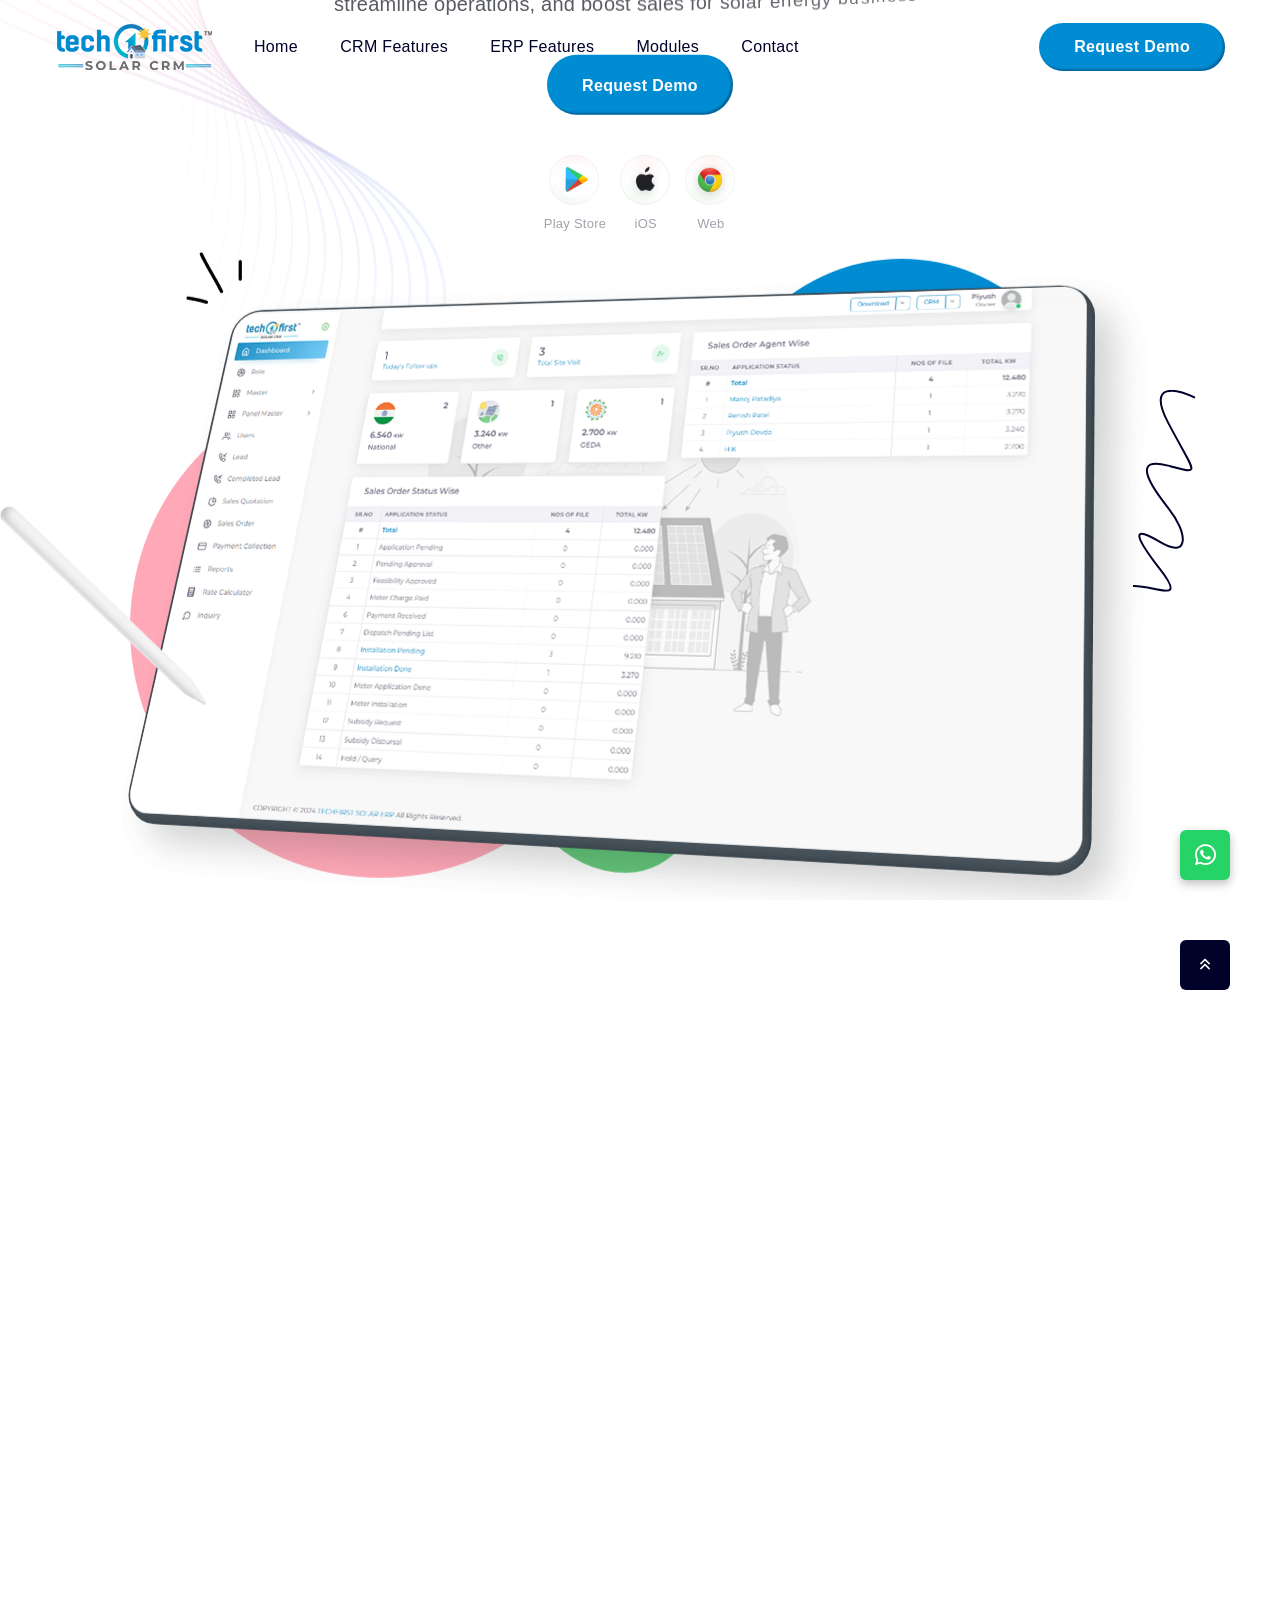
==== index.html @ 4a328635 "first commit" ====
<!doctype html>
<html class="no-js" lang="en">

<head>
    <meta charset="utf-8">
    <meta http-equiv="x-ua-compatible" content="ie=edge">
    <title>TechFirst Solar CRM ERP | Complete Solar Business Management Solution</title>
    <meta name="description" content="TechFirst Solar CRM ERP combines solar lead management, operations, inventory, analytics, and customer support in one business management platform.">
    <meta name="viewport" content="width=device-width, initial-scale=1">

    <!-- Place favicon.ico in the root directory -->
    <link rel="shortcut icon" type="image/x-icon" href="assets/img/favicon.png">

    <!-- CSS here -->
    <link rel="stylesheet" href="assets/css/bootstrap.min.css">
    <link rel="stylesheet" href="assets/css/animate.css">
    <link rel="stylesheet" href="assets/css/custom-animation.css">
    <link rel="stylesheet" href="assets/css/slick.css">
    <link rel="stylesheet" href="assets/css/nice-select.css">
    <link rel="stylesheet" href="assets/css/flaticon.css">
    <link rel="stylesheet" href="assets/css/swiper-bundle.css">
    <link rel="stylesheet" href="assets/css/meanmenu.css">
    <link rel="stylesheet" href="assets/css/font-awesome-pro.css">
    <link rel="stylesheet" href="assets/css/magnific-popup.css">
    <link rel="stylesheet" href="assets/css/spacing.css">
    <link rel="stylesheet" href="assets/css/style.css">
    
    <!-- Google tag (gtag.js) --> <script async src="https://www.googletagmanager.com/gtag/js?id=G-XVKLS8P4KV"></script> <script>   window.dataLayer = window.dataLayer || [];   function gtag(){dataLayer.push(arguments);}   gtag('js', new Date());   gtag('config', 'G-XVKLS8P4KV');   </script>
</head>

<body>

    <!-- preloader -->
    <div id="preloader">
        <div class="preloader">
            <span></span>
            <span></span>
        </div>
    </div>
    <!-- preloader end  -->

    <!-- back-to-top-start  -->
    <button class="scroll-top scroll-to-target" data-target="html">
        <i class="far fa-angle-double-up"></i>
    </button>
    <!-- back-to-top-end  -->

    <!-- whatsapp-icon-start -->
    <a href="https://wa.me/8906311311" class="whatsapp-float" target="_blank" rel="noopener noreferrer">
        <i class="fab fa-whatsapp"></i>
    </a>
    <!-- whatsapp-icon-end -->

    <header class="tp-header-height">
        <!-- tp-header-area-start -->
        <div id="header-sticky" class="header-bottom__area header__space header-sticky-bg-2 header-bottom__transparent z-index-5">
            <div class="container">
                <div class="row align-items-center">
                    <div class="col-xxl-2 col-xl-2 col-lg-2 col-md-4 col-6">
                        <div class="header-bottom__logo">
                            <a href="index.html"><img src="assets/img/logo/logo-black.png" alt="TechFirst Solar CRM ERP"></a>
                        </div>
                    </div>
                    <div class="col-xxl-7 col-xl-7 col-lg-7 d-none d-lg-block">
                        <div class="header-bottom__main-menu header-bottom__main-menu-3">
                            <nav id="mobile-menu" class="smooth">
                                <ul>
                                    <li><a href="index.html" aria-current="page">Home</a></li>
                                    <li><a href="crm-features.html">CRM Features</a></li>
                                    <li><a href="erp-features.html">ERP Features</a></li>
                                    <li><a href="modules.html">Modules</a></li>
                                    <li><a href="contact.html">Contact</a></li>
                                </ul>
                            </nav>
                        </div>
                    </div>
                    <div class="col-xxl-3 col-xl-3 col-lg-3 col-md-8 col-6">
                        <div class="header-bottom__right d-flex align-items-center justify-content-end">
                            <div class="header-bottom__btn d-flex align-items-center">
                                <a class="tp-btn-blue-sm d-none d-md-inline-block tp-btn-hover alt-color-black" href="contact.html">
                                    <span>Request Demo</span>
                                    <b></b>
                                </a>
                                <a class="header-bottom__bar tp-menu-bar d-lg-none" href="javascript:void(0)"><i class="fal fa-bars"></i></a>
                            </div>
                        </div>
                    </div>
                </div>
            </div>
        </div>
        <!-- tp-header-area-end -->
    </header>

    <!-- tp-offcanvus-area-start -->
    <div class="tpoffcanvas-area">
        <div class="tpoffcanvas">
            <div class="tpoffcanvas__close-btn">
                <button class="close-btn"><i class="fal fa-times"></i></button>
            </div>
            <div class="tpoffcanvas__logo text-center">
                <a href="index.html">
                    <img src="assets/img/logo/logo-white.png" alt="TechFirst Solar CRM ERP">
                </a>
            </div>
            <div class="mobile-menu"></div>
            <div class="tpoffcanvas__info text-center">
                <h4 class="offcanva-title">Contact Us</h4>
                <a href="mailto:info@techfirsterp.com">info@techfirsterp.com</a>
            </div>
            <div class="tpoffcanvas__social">
                <div class="social-icon text-center">
                    <a href="#"><i class="fab fa-twitter"></i></a>
                    <a href="#"><i class="fab fa-instagram"></i></a>
                    <a href="#"><i class="fab fa-facebook-square"></i></a>
                    <a href="#"><i class="fab fa-linkedin"></i></a>
                </div>
            </div>
        </div>
    </div>
    <div class="body-overlay"></div>
    <!-- tp-offcanvus-area-end -->

    <div id="smooth-wrapper">
        <div id="smooth-content">

            <main class="fix">

                <!-- Hero Section -->
                <div id="home" class="tp-hero-area tp-hero-pt pt-170 pb-70 p-relative">
                    <div class="tp-hero-left-shape">
                        <img src="assets/img/hero/hero-left-shape-3-1.png" alt="">
                    </div>
                    <div class="tp-hero-gradient-bg">
                        <img src="assets/img/hero/hero-gradient-3.jpg" alt="">
                    </div>
                    <div class="container">
                        <div class="row justify-content-center z-index-3">
                            <div class="col-xl-11">
                                <div class="tp-hero-title-box text-center">
                                    <h5 class="tp-integration-subtitle  wow tpfadeUp" data-wow-duration=".9s" data-wow-delay=".3s">Complete Solar Business Management</h5>
                                    <h2 class="tp-hero-title-3 hero-text-anim pb-5 pt-25">
                                        <i><i class="child-1">TechFirst <span>Solar</span></i></i>
                                        <i><i class="child-1"><span>CRM</span> & <span>ERP</span></i></i>
                                    </h2>
                                    <p class="tp-char-animation-2">All-in-one Solar CRM & ERP solution designed to enhance customer relationship management,<br> streamline operations, and boost sales for solar energy businesses.</p>
                                </div>
                                <div class="tp-hero-btn-3 text-center wow tpfadeUp" data-wow-duration=".9s" data-wow-delay=".7s">
                                    <a class="tp-btn-blue-lg tp-btn-hover alt-color-black" href="contact.html">
                                        <span>Request Demo</span>
                                        <b></b>
                                    </a>
                                </div>
                                <div class="tp-hero-browser-wrapper d-flex align-items-center justify-content-center wow tpfadeUp" data-wow-duration=".9s" data-wow-delay=".9s">
                                    <div class="tp-hero-browser-item">
                                        <a href="#">
                                            <img src="assets/img/hero/browser-icon-5.png" alt="">
                                        </a>
                                        <p class="d-none d-sm-block">Play Store</p>
                                    </div>
                                    <div class="tp-hero-browser-item">
                                        <a href="#">
                                            <img src="assets/img/hero/browser-icon-4.png" alt="">
                                        </a>
                                        <p class="d-none d-sm-block">iOS</p>
                                    </div>
                                    <div class="tp-hero-browser-item">
                                        <a href="#">
                                            <img src="assets/img/hero/browser-icon-3.png" alt="">
                                        </a>
                                        <p class="d-none d-sm-block">Web</p>
                                    </div>
                                </div>
                                <div class="tp-hero-3-wrapper p-relative">
                                    <div class="tp-hero-3-border-wrap d-none d-md-block">
                                        <span class="redius-shape-1"></span>
                                        <span class="redius-shape-2"></span>
                                        <span class="redius-shape-3"></span>
                                    </div>
                                    <div class="tp-hero-3-main-thumb z-index-5">
                                        <img src="assets/img/hero/hero-img-3-1.png" alt="TechFirst Solar CRM ERP Dashboard">
                                    </div>
                                    <div class="tp-hero-3-shape-5 d-none d-lg-block wow frist-img animated">
                                        <img src="assets/img/hero/hero-img-3-1-3.png" alt="">
                                    </div>
                                    <div class="tp-hero-3-shape-6 d-none d-lg-block">
                                        <span>
                                            <svg width="64" height="202" viewBox="0 0 64 202" fill="none" xmlns="http://www.w3.org/2000/svg">
                                                <path class="line-2" d="M63.0029 7.94799C45.0715 -0.936415 14.5884 -8.38783 36.1059 32.8816C63.0029 84.4681 71.2089 85.3283 36.1059 75.8707C1.00293 66.4131 15.5915 92.2063 36.1059 118C56.6205 143.794 57.0764 169.587 28.3558 152.391C-0.364664 135.195 1.00293 144.653 28.3558 179.904C55.7087 215.155 22.4293 195.38 1.00293 196.24" stroke="#202124" stroke-width="2" />
                                            </svg>
                                        </span>
                                    </div>
                                </div>
                            </div>
                        </div>
                    </div>
                </div>
                <!-- Hero Section End -->

                <!-- Counter Section -->
                <div class="tp-counter-area tp-counter-space p-relative pb-140">
                    <div class="tp-counter-shape-2">
                        <img src="assets/img/counter/counter-shape-2.png" alt="">
                    </div>
                    <div class="tp-counter-shape-3">
                        <img src="assets/img/counter/counter-shape-1.png" alt="">
                    </div>
                    <div class="tp-counter-shape-4 d-none d-sm-block">
                        <img src="assets/img/counter/counter-shape-4.png" alt="">
                    </div>
                    <div class="container">
                        <div class="tp-counter-wrapper p-relative">
                            <div class="row gx-0">
                                <div class="col-xl-3 col-lg-3 col-md-6">
                                    <div class="tp-counter-wrap d-flex justify-content-center">
                                        <div class="tp-counter-item">
                                            <h4><span data-purecounter-duration="1" data-purecounter-end="15" class="purecounter">0</span><em>k</em>+</h4>
                                            <p>Leads Managed</p>
                                        </div>
                                    </div>
                                </div>
                                <div class="col-xl-3 col-lg-3 col-md-6">
                                    <div class="tp-counter-wrap d-flex justify-content-center">
                                        <div class="tp-counter-item">
                                            <h4><span data-purecounter-duration="1" data-purecounter-end="10" class="purecounter">0</span><em>k</em>+</h4>
                                            <p>Projects Managed</p>
                                        </div>
                                    </div>
                                </div>
                                <div class="col-xl-3 col-lg-3 col-md-6">
                                    <div class="tp-counter-wrap d-flex justify-content-center">
                                        <div class="tp-counter-item">
                                            <h4><span data-purecounter-duration="1" data-purecounter-end="500" class="purecounter">0</span><em></em>+</h4>
                                            <p>Active Users</p>
                                        </div>
                                    </div>
                                </div>
                                <div class="col-xl-3 col-lg-3 col-md-6">
                                    <div class="tp-counter-wrap d-flex justify-content-center">
                                        <div class="tp-counter-item">
                                            <h4><span data-purecounter-duration="1" data-purecounter-end="100" class="purecounter">0</span><em>%</em></h4>
                                            <p>Customer Satisfaction</p>
                                        </div>
                                    </div>
                                </div>
                            </div>
                        </div>
                    </div>
                </div>
                <!-- Counter Section End -->

                <!-- Why Choose Us Section -->
                <div class="tp-testimonial-area tp-testimonial-3-mlr pb-110">
                    <div class="tp-testimonial-3-bg pt-110 fix" data-background="assets/img/testimonial/testi-bg-3-1.png">
                        <div class="container">
                            <div class="row">
                                <div class="col-12">
                                    <div class="tp-testimonial-3-section-box text-center mb-60">
                                        <h3 class="tp-section-title-3 text-white"> <span>Why Choose TechFirst Solar CRM ERP?</span></h3>
                                    </div>
                                </div>
                            </div>
                            <div class="row row-cols-1 row-cols-md-2 row-cols-lg-3 g-4 justify-content-center pb-110">
                                <div class="col wow tpfadeUp" data-wow-duration=".9s" data-wow-delay=".3s">
                                    <div class="author-rated text-center p-4 h-100 why-choose-card" style="background: rgba(255,255,255,0.1); border-radius: 15px; transition: all 0.3s ease; cursor: pointer;">
                                        <div class="author-rated-icon mb-20">
                                            <i class="fas fa-tachometer-alt fa-3x" style="color: #f6ad55; transition: all 0.3s ease;"></i>
                                        </div>
                                        <h5 style="color: #fff; margin-bottom: 10px;">Real-Time Monitoring</h5>
                                        <p style="color: rgba(255,255,255,0.8);">Track leads, projects, and inventory in real-time across multiple initiatives.</p>
                                    </div>
                                </div>
                                <div class="col wow tpfadeUp" data-wow-duration=".9s" data-wow-delay=".5s">
                                    <div class="author-rated text-center p-4 h-100 why-choose-card" style="background: rgba(255,255,255,0.1); border-radius: 15px; transition: all 0.3s ease; cursor: pointer;">
                                        <div class="author-rated-icon mb-20">
                                            <i class="fas fa-cogs fa-3x" style="color: #48bb78; transition: all 0.3s ease;"></i>
                                        </div>
                                        <h5 style="color: #fff; margin-bottom: 10px;">Complete Automation</h5>
                                        <p style="color: rgba(255,255,255,0.8);">Automate administrative tasks and streamline operations for staff efficiency.</p>
                                    </div>
                                </div>
                                <div class="col wow tpfadeUp" data-wow-duration=".9s" data-wow-delay=".7s">
                                    <div class="author-rated text-center p-4 h-100 why-choose-card" style="background: rgba(255,255,255,0.1); border-radius: 15px; transition: all 0.3s ease; cursor: pointer;">
                                        <div class="author-rated-icon mb-20">
                                            <i class="fas fa-mobile-alt fa-3x" style="color: #667eea; transition: all 0.3s ease;"></i>
                                        </div>
                                        <h5 style="color: #fff; margin-bottom: 10px;">Multi-Platform Access</h5>
                                        <p style="color: rgba(255,255,255,0.8);">Optimized for mobiles, tablets, and desktops - work from anywhere.</p>
                                    </div>
                                </div>
                            </div>
                            <style>
                                .why-choose-card:hover {
                                    transform: translateY(-10px);
                                    background: rgba(255,255,255,0.2) !important;
                                    box-shadow: 0 20px 40px rgba(0,0,0,0.3);
                                }
                                .why-choose-card:hover i {
                                    transform: scale(1.2);
                                }
                            </style>
                        </div>
                    </div>
                </div>
                <!-- Why Choose Us Section End -->

                <!-- Customer Testimonials Section -->
                <div class="tp-testimonial-area tp-testimonial-3-mlr pt-110 pb-110">
                    <div class="container">
                        <div class="row">
                            <div class="col-12">
                                <div class="tp-testimonial-3-section-box text-center mb-60">
                                    <h5 class="tp-integration-subtitle">Testimonials</h5>
                                    <h3 class="tp-section-title-3"><span>What Our</span> Customers Say</h3>
                                </div>
                            </div>
                        </div>
                        <div class="row">
                            <!-- Testimonial 1 -->
                            <div class="col-xl-4 col-lg-4 col-md-6 mb-30">
                                <div class="tp-testimonial-3-item-static" style="background: #f8f9fa; border-radius: 20px; padding: 40px 30px; height: 100%;">
                                    <div class="tp-testimonial-3-review mb-20">
                                        <span><i class="fas fa-star" style="color: #ffc107;"></i></span>
                                        <span><i class="fas fa-star" style="color: #ffc107;"></i></span>
                                        <span><i class="fas fa-star" style="color: #ffc107;"></i></span>
                                        <span><i class="fas fa-star" style="color: #ffc107;"></i></span>
                                        <span><i class="fas fa-star" style="color: #ffc107;"></i></span>
                                    </div>
                                    <p style="font-size: 16px; line-height: 1.7; color: #5a5a5a; margin-bottom: 25px;">"TechFirst Solar CRM has transformed how we manage our leads. The automated follow-ups and pipeline tracking have increased our conversion rate by 40%."</p>
                                    <div class="tp-testimonial-3-author-info d-flex align-items-center">
                                        <div class="tp-testimonial-3-sm-thumb me-3">
                                            <img src="assets/img/testimonial/testi-3-2.png" alt="Rajesh Kumar" style="width: 60px; height: 60px; border-radius: 50%;">
                                        </div>
                                        <div>
                                            <h5 style="margin-bottom: 5px; font-size: 18px;">Rajesh Kumar</h5>
                                            <span style="color: #777;">CEO, SunPower Solar</span>
                                        </div>
                                    </div>
                                </div>
                            </div>
                            <!-- Testimonial 2 -->
                            <div class="col-xl-4 col-lg-4 col-md-6 mb-30">
                                <div class="tp-testimonial-3-item-static" style="background: #f8f9fa; border-radius: 20px; padding: 40px 30px; height: 100%;">
                                    <div class="tp-testimonial-3-review mb-20">
                                        <span><i class="fas fa-star" style="color: #ffc107;"></i></span>
                                        <span><i class="fas fa-star" style="color: #ffc107;"></i></span>
                                        <span><i class="fas fa-star" style="color: #ffc107;"></i></span>
                                        <span><i class="fas fa-star" style="color: #ffc107;"></i></span>
                                        <span><i class="fas fa-star" style="color: #ffc107;"></i></span>
                                    </div>
                                    <p style="font-size: 16px; line-height: 1.7; color: #5a5a5a; margin-bottom: 25px;">"The ERP module is a game-changer. From inventory management to dispatch tracking, everything is streamlined. Our operational efficiency improved by 60%."</p>
                                    <div class="tp-testimonial-3-author-info d-flex align-items-center">
                                        <div class="tp-testimonial-3-sm-thumb me-3">
                                            <img src="assets/img/testimonial/testi-3-3.png" alt="Priya Sharma" style="width: 60px; height: 60px; border-radius: 50%;">
                                        </div>
                                        <div>
                                            <h5 style="margin-bottom: 5px; font-size: 18px;">Priya Sharma</h5>
                                            <span style="color: #777;">Operations Head, GreenTech Energy</span>
                                        </div>
                                    </div>
                                </div>
                            </div>
                            <!-- Testimonial 3 -->
                            <div class="col-xl-4 col-lg-4 col-md-6 mb-30">
                                <div class="tp-testimonial-3-item-static" style="background: #f8f9fa; border-radius: 20px; padding: 40px 30px; height: 100%;">
                                    <div class="tp-testimonial-3-review mb-20">
                                        <span><i class="fas fa-star" style="color: #ffc107;"></i></span>
                                        <span><i class="fas fa-star" style="color: #ffc107;"></i></span>
                                        <span><i class="fas fa-star" style="color: #ffc107;"></i></span>
                                        <span><i class="fas fa-star" style="color: #ffc107;"></i></span>
                                        <span><i class="fas fa-star" style="color: #ffc107;"></i></span>
                                    </div>
                                    <p style="font-size: 16px; line-height: 1.7; color: #5a5a5a; margin-bottom: 25px;">"Excellent support team and user-friendly interface. The complaint management system helps us resolve issues faster and keep our customers happy."</p>
                                    <div class="tp-testimonial-3-author-info d-flex align-items-center">
                                        <div class="tp-testimonial-3-sm-thumb me-3">
                                            <img src="assets/img/testimonial/testi-3-2.png" alt="Amit Patel" style="width: 60px; height: 60px; border-radius: 50%;">
                                        </div>
                                        <div>
                                            <h5 style="margin-bottom: 5px; font-size: 18px;">Amit Patel</h5>
                                            <span style="color: #777;">Director, SolarBright Solutions</span>
                                        </div>
                                    </div>
                                </div>
                            </div>
                        </div>
                    </div>
                </div>
                <!-- Customer Testimonials Section End -->

            </main>

            <div class="footer-bottom-content tp-browser-bg-shape" data-background="assets/img/footer/overly.png">

                <footer>
                    <!-- Footer Slide -->
                    <div class="tp-footer-slide pb-80">
                        <div class="container-fluid g-0">
                            <div class="row g-0 justify-content-center">
                                <div class="footer-slide-active">
                                    <div class="footer-slide-wrapper">
                                        <div class="footer-slide-item">
                                            <i class="fal fa-check"></i>
                                            <span>Free Demo</span>
                                        </div>
                                    </div>
                                    <div class="footer-slide-wrapper">
                                        <div class="footer-slide-item">
                                            <i class="fal fa-check"></i>
                                            <span>Lightning-fast Onboarding</span>
                                        </div>
                                    </div>
                                    <div class="footer-slide-wrapper">
                                        <div class="footer-slide-item">
                                            <i class="fal fa-check"></i>
                                            <span>All-in-one CRM & ERP</span>
                                        </div>
                                    </div>
                                    <div class="footer-slide-wrapper">
                                        <div class="footer-slide-item">
                                            <i class="fal fa-check"></i>
                                            <span>Multi-platform Support</span>
                                        </div>
                                    </div>
                                    <div class="footer-slide-wrapper">
                                        <div class="footer-slide-item">
                                            <i class="fal fa-check"></i>
                                            <span>24/7 Support</span>
                                        </div>
                                    </div>
                                    <div class="footer-slide-wrapper">
                                        <div class="footer-slide-item">
                                            <i class="fal fa-check"></i>
                                            <span>Real-time Analytics</span>
                                        </div>
                                    </div>
                                    <div class="footer-slide-wrapper">
                                        <div class="footer-slide-item">
                                            <i class="fal fa-check"></i>
                                            <span>Smart Automation</span>
                                        </div>
                                    </div>
                                    <div class="footer-slide-wrapper">
                                        <div class="footer-slide-item">
                                            <i class="fal fa-check"></i>
                                            <span>Inventory Management</span>
                                        </div>
                                    </div>
                                </div>
                            </div>
                        </div>
                    </div>
                    <!-- Footer Slide End -->

                    <!-- Footer Area -->
                    <div class="tp-footer__pl-pr">
                        <div class="tp-footer__area tp-footer__tp-border-bottom">
                            <div class="container">
                                <div class="row">
                                    <div class="col-xl-3 col-lg-3 col-md-6 pb-30 wow tpfadeUp" data-wow-duration=".9s" data-wow-delay=".3s">
                                        <div class="tp-footer__widget footer-widget-3 footer-col-3-1">
                                            <div class="tp-footer__logo mb-25">
                                                <a href="index.html">
                                                    <img src="assets/img/logo/logo-black.png" alt="TechFirst Solar CRM ERP">
                                                </a>
                                            </div>
                                            <div class="tp-footer__contact-info">
                                                <p>Complete Solar Business Management Solution - CRM & ERP in one platform</p>
                                                <ul>
                                                    <li>
                                                        <span>
                                                            <svg width="22" height="22" viewBox="0 0 22 22" fill="none" xmlns="http://www.w3.org/2000/svg">
                                                                <path opacity="0.3" d="M7.08443 4.76996L7.84597 6.13453C8.53323 7.36598 8.25734 8.98143 7.17492 10.0639C7.17492 10.0639 7.17492 10.0639 7.17492 10.0639C7.1748 10.064 5.86209 11.3769 8.24247 13.7573C10.6222 16.137 11.9351 14.8257 11.9359 14.8249C11.936 14.8248 11.9359 14.8248 11.936 14.8248C13.0184 13.7424 14.6338 13.4666 15.8653 14.1538L17.2298 14.9153C19.0893 15.9531 19.3089 18.5609 17.6745 20.1953C16.6923 21.1775 15.4892 21.9417 14.1592 21.9921C11.9202 22.077 8.11782 21.5103 4.30364 17.6961C0.489452 13.882 -0.0771917 10.0796 0.00768762 7.84062C0.0581084 6.5106 0.822313 5.30745 1.80444 4.32532C3.43891 2.69085 6.04667 2.91046 7.08443 4.76996Z" fill="#01103D" />
                                                                <path d="M10.8646 0.739036C10.9423 0.25925 11.3959 -0.0662177 11.8757 0.0114575C11.9054 0.0171423 12.0009 0.0350017 12.051 0.046152C12.1511 0.0684501 12.2908 0.102781 12.4649 0.153502C12.8132 0.254933 13.2996 0.422028 13.8835 0.689721C15.0526 1.22567 16.6083 2.16321 18.2226 3.77756C19.8369 5.3919 20.7745 6.9476 21.3104 8.11662C21.5781 8.70051 21.7452 9.187 21.8467 9.53524C21.8974 9.70938 21.9317 9.84904 21.954 9.94917C21.9652 9.99923 21.9733 10.0394 21.979 10.0691L21.9857 10.1057C22.0634 10.5855 21.7409 11.0578 21.2611 11.1355C20.7827 11.213 20.332 10.8891 20.2524 10.4115C20.25 10.3987 20.2432 10.3643 20.236 10.3318C20.2215 10.2668 20.1965 10.1637 20.1568 10.0274C20.0774 9.75482 19.9395 9.34961 19.7105 8.85013C19.2531 7.85239 18.4305 6.47462 16.978 5.02212C15.5255 3.56963 14.1478 2.74709 13.15 2.28967C12.6505 2.06068 12.2453 1.92277 11.9727 1.84336C11.8364 1.80366 11.6651 1.76434 11.6001 1.74987C11.1226 1.67029 10.7872 1.21745 10.8646 0.739036Z" fill="#01103D" />
                                                                <path fill-rule="evenodd" clip-rule="evenodd" d="M11.1301 4.78659C11.2636 4.31926 11.7507 4.04866 12.2181 4.18218L11.9763 5.02836C12.2181 4.18218 12.2181 4.18218 12.2181 4.18218L12.2198 4.18266L12.2216 4.18318L12.2255 4.18433L12.2346 4.18704L12.2578 4.19427C12.2755 4.19993 12.2976 4.2073 12.3239 4.21665C12.3766 4.23535 12.4463 4.26194 12.5317 4.29856C12.7026 4.37182 12.9362 4.48496 13.2231 4.65476C13.7975 4.99467 14.5815 5.55928 15.5026 6.48035C16.4236 7.40143 16.9883 8.18547 17.3282 8.7598C17.498 9.04671 17.6111 9.28029 17.6844 9.45123C17.721 9.53666 17.7476 9.60631 17.7663 9.65901C17.7756 9.68535 17.783 9.70745 17.7887 9.72514L17.7959 9.74836L17.7986 9.75745L17.7997 9.76137L17.8003 9.76316C17.8003 9.76316 17.8007 9.76485 16.9546 10.0066L17.8007 9.76485C17.9343 10.2322 17.6637 10.7193 17.1963 10.8528C16.733 10.9852 16.2502 10.7203 16.1119 10.2602L16.1075 10.2476C16.1013 10.23 16.0883 10.1953 16.0666 10.1446C16.0232 10.0433 15.9445 9.87754 15.8135 9.65625C15.5519 9.21418 15.0793 8.54623 14.258 7.72492C13.4367 6.9036 12.7687 6.43107 12.3267 6.16944C12.1054 6.03847 11.9397 5.95974 11.8384 5.91633C11.7877 5.8946 11.753 5.88165 11.7353 5.8754L11.7227 5.87106C11.2626 5.73274 10.9977 5.24996 11.1301 4.78659Z" fill="#01103D" />
                                                            </svg>
                                                        </span>
                                                        <a class="first-child" href="tel:+918906311311">+91 8906 311 311</a>
                                                    </li>
                                                    <li>
                                                        <span>
                                                            <svg width="20" height="20" viewBox="0 0 20 20" fill="none" xmlns="http://www.w3.org/2000/svg">
                                                                <path opacity="0.3" d="M10 20C15.5228 20 20 15.5228 20 10C20 4.47715 15.5228 0 10 0C4.47715 0 0 4.47715 0 10C0 11.5997 0.375616 13.1116 1.04346 14.4525C1.22094 14.8088 1.28001 15.2161 1.17712 15.6006L0.581511 17.8267C0.322954 18.793 1.20701 19.677 2.17335 19.4185L4.39939 18.8229C4.78393 18.72 5.19121 18.7791 5.54753 18.9565C6.88836 19.6244 8.40032 20 10 20Z" fill="#01103D" />
                                                                <path d="M5.825 10.85C5.36937 10.85 5 11.2194 5 11.675C5 12.1306 5.36937 12.5 5.825 12.5H11.875C12.3306 12.5 12.7 12.1306 12.7 11.675C12.7 11.2194 12.3306 10.85 11.875 10.85H5.825Z" fill="#1C274C" />
                                                                <path d="M5.825 7C5.36937 7 5 7.36937 5 7.825C5 8.28063 5.36937 8.65 5.825 8.65H14.625C15.0806 8.65 15.45 8.28063 15.45 7.825C15.45 7.36937 15.0806 7 14.625 7H5.825Z" fill="#1C274C" />
                                                            </svg>
                                                        </span>
                                                        <a href="mailto:info@techfirsterp.com">info@techfirsterp.com</a>
                                                    </li>
                                                </ul>
                                            </div>
                                        </div>
                                    </div>
                                    <div class="col-xl-3 col-lg-3 col-md-6 pb-30 wow tpfadeUp" data-wow-duration=".9s" data-wow-delay=".5s">
                                        <div class="tp-footer__widget footer-widget-3 footer-col-3-2">
                                            <h4 class="tp-footer__widget-title">CRM Features</h4>
                                            <div class="tp-footer__content">
                                                <ul>
                                                    <li><a href="crm-features.html">Lead Management</a></li>
                                                    <li><a href="crm-features.html">Sales Pipeline</a></li>
                                                    <li><a href="crm-features.html">Quotation &amp; Estimates</a></li>
                                                    <li><a href="crm-features.html">User Management</a></li>
                                                    <li><a href="modules.html">Reports &amp; Analytics</a></li>
                                                </ul>
                                            </div>
                                        </div>
                                    </div>
                                    <div class="col-xl-2 col-lg-2 col-md-6 pb-30 wow tpfadeUp" data-wow-duration=".9s" data-wow-delay=".7s">
                                        <div class="tp-footer__widget footer-widget-3 footer-col-3-3">
                                            <h4 class="tp-footer__widget-title">ERP Features</h4>
                                            <div class="tp-footer__content">
                                                <ul>
                                                    <li><a href="erp-features.html">Purchase Orders</a></li>
                                                    <li><a href="modules.html">Warehouse</a></li>
                                                    <li><a href="modules.html">Goods Management</a></li>
                                                    <li><a href="modules.html">Dispatch</a></li>
                                                    <li><a href="modules.html">BoM Management</a></li>
                                                </ul>
                                            </div>
                                        </div>
                                    </div>
                                    <div class="col-xl-4 col-lg-4 col-md-6 pb-30 wow tpfadeUp" data-wow-duration=".9s" data-wow-delay=".9s">
                                        <div class="tp-footer__widget footer-widget-3 footer-col-3-4">
                                            <h4 class="tp-footer__widget-title">Get In Touch</h4>
                                            <div class="tp-footer__input mb-35 p-relative">
                                                <form action="#">
                                                    <input type="email" placeholder="Your email address">
                                                    <span>
                                                        <svg width="18" height="16" viewBox="0 0 18 16" fill="none" xmlns="http://www.w3.org/2000/svg">
                                                            <path d="M13 14.6H5C2.6 14.6 1 13.4 1 10.6V5C1 2.2 2.6 1 5 1H13C15.4 1 17 2.2 17 5V10.6C17 13.4 15.4 14.6 13 14.6Z" stroke="#5F6168" stroke-width="1.5" stroke-miterlimit="10" stroke-linecap="round" stroke-linejoin="round" />
                                                            <path opacity="0.4" d="M13 5.39993L10.496 7.39993C9.672 8.05593 8.32 8.05593 7.496 7.39993L5 5.39993" stroke="#5F6168" stroke-width="1.5" stroke-miterlimit="10" stroke-linecap="round" stroke-linejoin="round" />
                                                        </svg>
                                                    </span>
                                                    <button type="submit">
                                                        <svg width="14" height="16" viewBox="0 0 14 14" fill="none" xmlns="http://www.w3.org/2000/svg">
                                                            <path d="M1.00098 7H13.001" stroke="currentColor" stroke-width="2" stroke-linecap="round" stroke-linejoin="round" />
                                                            <path d="M7.00098 1L13.001 7L7.00098 13" stroke="currentColor" stroke-width="2" stroke-linecap="round" stroke-linejoin="round" />
                                                        </svg>
                                                    </button>
                                                </form>
                                            </div>
                                            <div class="tp-footer__social-3">
                                                <h4>Follow Us</h4>
                                                <a href="#"><i class="fab fa-facebook-f"></i></a>
                                                <a href="#"><i class="fab fa-twitter"></i></a>
                                                <a href="#"><i class="fab fa-instagram"></i></a>
                                                <a href="#"><i class="fab fa-linkedin-in"></i></a>
                                            </div>
                                        </div>
                                    </div>
                                </div>
                            </div>
                        </div>
                        <div class="tp-copyright__area pt-25 pb-40">
                            <div class="container">
                                <div class="row justify-content-center">
                                    <div class="col-xl-6 col-lg-6 col-md-6">
                                        <div class="tp-copyright__text tp-copyright__text-3 text-center">
                                            <span>Copyright &copy; 2025 <a href="https://www.techfirsterp.com" target="_blank">TechFirst ERP</a>. All Rights Reserved.</span>
                                        </div>
                                    </div>
                                </div>
                            </div>
                        </div>
                    </div>
                    <!-- Footer Area End -->
                </footer>
            </div>

        </div>
    </div>

    <!-- JS here -->
    <script src="assets/js/jquery.js"></script>
    <script src="assets/js/waypoints.js"></script>
    <script src="assets/js/bootstrap.bundle.min.js"></script>
    <script src="assets/js/slick.min.js"></script>
    <script src="assets/js/magnific-popup.js"></script>
    <script src="assets/js/counterup.js"></script>
    <script src="assets/js/wow.js"></script>
    <script src="assets/js/nice-select.js"></script>
    <script src="assets/js/swiper-bundle.js"></script>
    <script src="assets/js/meanmenu.js"></script>
    <script src="assets/js/tilt.jquery.js"></script>
    <script src="assets/js/isotope-pkgd.js"></script>
    <script src="assets/js/imagesloaded-pkgd.js"></script>
    <script src="assets/js/ajax-form.js"></script>
    <script src="assets/js/gsap.min.js"></script>
    <script src="assets/js/ScrollTrigger.min.js"></script>
    <script src="assets/js/split-text.min.js"></script>
    <script src="assets/js/ScrollSmoother.min.js"></script>
    <script src="assets/js/parallax-scroll.js"></script>
    <script src="assets/js/purecounter.js"></script>
    <script src="assets/js/jarallax.js"></script>
    <script src="assets/js/main.js"></script>

</body>

</html>
---- assets/css/custom-animation.css ----
.animated {
	-webkit-animation-duration: 1s;
	animation-duration: 1s;
	-webkit-animation-fill-mode: both;
	animation-fill-mode: both;
  }

@-webkit-keyframes jump {
	0% {
		-webkit-transform: translate3d(0, 0, 0);
		transform: translate3d(0, 0, 0)
	}

	40% {
		-webkit-transform: translate3d(0, 50%, 0);
		transform: translate3d(0, 50%, 0)
	}

	100% {
		-webkit-transform: translate3d(0, 0, 0);
		transform: translate3d(0, 0, 0)
	}
}

@keyframes jump {
	0% {
		-webkit-transform: translate3d(0, 0, 0);
		transform: translate3d(0, 0, 0)
	}

	40% {
		-webkit-transform: translate3d(0, 50%, 0);
		transform: translate3d(0, 50%, 0)
	}

	100% {
		-webkit-transform: translate3d(0, 0, 0);
		transform: translate3d(0, 0, 0)
	}
}

@-webkit-keyframes jumpTwo {
	0% {
		-webkit-transform: translate3d(0, 0, 0);
		transform: translate3d(0, 0, 0)
	}

	40% {
		-webkit-transform: translate3d(0, 20px, 0);
		transform: translate3d(0, 20px, 0)
	}

	100% {
		-webkit-transform: translate3d(0, 0, 0);
		transform: translate3d(0, 0, 0)
	}
}

@keyframes jumpTwo {
	0% {
		-webkit-transform: translate3d(0, 0, 0);
		transform: translate3d(0, 0, 0)
	}

	40% {
		-webkit-transform: translate3d(0, 20px, 0);
		transform: translate3d(0, 40px, 0)
	}

	100% {
		-webkit-transform: translate3d(0, 0, 0);
		transform: translate3d(0, 0, 0)
	}
}

@-webkit-keyframes jumpThree {
	0% {
		-webkit-transform: translate3d(0, 0, 0);
		transform: translate3d(0, 0, 0)
	}

	40% {
		-webkit-transform: translate3d(0, -20px, 0);
		transform: translate3d(0, -20px, 0)
	}

	100% {
		-webkit-transform: translate3d(0, 0, 0);
		transform: translate3d(0, 0, 0)
	}
}

@keyframes jumpThree {
	0% {
		-webkit-transform: translate3d(0, 0, 0);
		transform: translate3d(0, 0, 0)
	}

	40% {
		-webkit-transform: translate3d(0, -20px, 0);
		transform: translate3d(0, -20px, 0)
	}

	100% {
		-webkit-transform: translate3d(0, 0, 0);
		transform: translate3d(0, 0, 0)
	}
}

@-webkit-keyframes jumpFour {
	0% {
		-webkit-transform: translate3d(0, 0, 0);
		transform: translate3d(0, 0, 0)
	}

	50% {
		-webkit-transform: translate3d(0, -10px, 0);
		transform: translate3d(0, -10px, 0)
	}

	100% {
		-webkit-transform: translate3d(0, 0, 0);
		transform: translate3d(0, 0, 0)
	}
}

@keyframes jumpFour {
	0% {
		-webkit-transform: translate3d(0, 0, 0);
		transform: translate3d(0, 0, 0)
	}

	50% {
		-webkit-transform: translate3d(0, -10px, 0);
		transform: translate3d(0, -10px, 0)
	}

	100% {
		-webkit-transform: translate3d(0, 0, 0);
		transform: translate3d(0, 0, 0)
	}
}

@-webkit-keyframes jumpFive {
	0% {
		-webkit-transform: translate3d(0, 0, 0);
		transform: translate3d(0, 0, 0)
	}

	50% {
		-webkit-transform: translate3d(0, 10px, 0);
		transform: translate3d(0, 10px, 0)
	}

	100% {
		-webkit-transform: translate3d(0, 0, 0);
		transform: translate3d(0, 0, 0)
	}
}

@keyframes jumpFive {
	0% {
		-webkit-transform: translate3d(0, 0, 0);
		transform: translate3d(0, 0, 0)
	}

	50% {
		-webkit-transform: translate3d(0, 10px, 0);
		transform: translate3d(0, 10px, 0)
	}

	100% {
		-webkit-transform: translate3d(0, 0, 0);
		transform: translate3d(0, 0, 0)
	}
}

@-webkit-keyframes prXOne {
	0% {
		-webkit-transform: translateX(0);
		transform: translateX(0)
	}

	50% {
		-webkit-transform: translateX(-15px);
		transform: translateX(-15px)
	}

	100% {
		-webkit-transform: translateX(0);
		transform: translateX(0)
	}
}

@keyframes prXOne {
	0% {
		-webkit-transform: translateX(0);
		transform: translateX(0)
	}

	50% {
		-webkit-transform: translateX(-15px);
		transform: translateX(-15px)
	}

	100% {
		-webkit-transform: translateX(0);
		transform: translateX(0)
	}
}

@-webkit-keyframes prXTwo {
	0% {
		-webkit-transform: translateX(0);
		transform: translateX(0)
	}

	50% {
		-webkit-transform: translateX(15px);
		transform: translateX(15px)
	}

	100% {
		-webkit-transform: translateX(0);
		transform: translateX(0)
	}
}

@keyframes prXTwo {
	0% {
		-webkit-transform: translateX(0);
		transform: translateX(0)
	}

	50% {
		-webkit-transform: translateX(15px);
		transform: translateX(15px)
	}

	100% {
		-webkit-transform: translateX(0);
		transform: translateX(0)
	}
}

@-webkit-keyframes rotated {
	0% {
		-webkit-transform: rotate(0);
		transform: rotate(0)
	}

	100% {
		-webkit-transform: rotate(360deg);
		transform: rotate(360deg)
	}
}

@keyframes rotated {
	0% {
		-webkit-transform: rotate(0);
		transform: rotate(0)
	}

	100% {
		-webkit-transform: rotate(360deg);
		transform: rotate(360deg)
	}
}

@-webkit-keyframes rotatedTwo {
	0% {
		-webkit-transform: rotate(0);
		transform: rotate(0)
	}

	100% {
		-webkit-transform: rotate(-360deg);
		transform: rotate(-360deg)
	}
}

@keyframes rotatedTwo {
	0% {
		-webkit-transform: rotate(0);
		transform: rotate(0)
	}

	100% {
		-webkit-transform: rotate(-360deg);
		transform: rotate(-360deg)
	}
}

@-webkit-keyframes rotatedHalf {
	0% {
		-webkit-transform: rotate(0);
		transform: rotate(0)
	}

	50% {
		-webkit-transform: rotate(90deg);
		transform: rotate(90deg)
	}

	100% {
		-webkit-transform: rotate(0);
		transform: rotate(0)
	}
}

@keyframes rotatedHalf {
	0% {
		-webkit-transform: rotate(0);
		transform: rotate(0)
	}

	50% {
		-webkit-transform: rotate(90deg);
		transform: rotate(90deg)
	}

	100% {
		-webkit-transform: rotate(0);
		transform: rotate(0)
	}
}

@-webkit-keyframes rotatedHalfTwo {
	0% {
		-webkit-transform: rotate(-90deg);
		transform: rotate(-90deg)
	}

	100% {
		-webkit-transform: rotate(90deg);
		transform: rotate(90deg)
	}
}

@keyframes rotatedHalfTwo {
	0% {
		-webkit-transform: rotate(-90deg);
		transform: rotate(-90deg)
	}

	100% {
		-webkit-transform: rotate(90deg);
		transform: rotate(90deg)
	}
}

@-webkit-keyframes scale-upOne {
	0% {
		-webkit-transform: scale(1);
		transform: scale(1)
	}

	50% {
		-webkit-transform: scale(.85);
		transform: scale(.85)
	}

	100% {
		-webkit-transform: scale(1);
		transform: scale(1)
	}
}

@keyframes scale-upOne {
	0% {
		-webkit-transform: scale(1);
		transform: scale(1)
	}

	50% {
		-webkit-transform: scale(.85);
		transform: scale(.85)
	}

	100% {
		-webkit-transform: scale(1);
		transform: scale(1)
	}
}

@-webkit-keyframes scale-right {
	0% {
		-webkit-transform: translateX(0);
		transform: translateX(0)
	}

	50% {
		-webkit-transform: translateX(20%);
		transform: translateX(20%)
	}

	100% {
		-webkit-transform: translateX(0);
		transform: translateX(0)
	}
}


@keyframes tpfadeInDown {


	0% {
	  opacity: 0;
	  -webkit-transform: translateX(-20px);
	  transform: translateX(-20px);
	}
  
	100% {
	  opacity: 1;
	  -webkit-transform: translateX(0);
	  transform: translateX(0);
	}
}  

@keyframes scale-right {
	0% {
		-webkit-transform: translateX(0);
		transform: translateX(0)
	}

	50% {
		-webkit-transform: translateX(20%);
		transform: translateX(20%)
	}

	100% {
		-webkit-transform: translateX(0);
		transform: translateX(0)
	}
}

@-webkit-keyframes fade-in {
	0% {
		opacity: .2
	}

	40% {
		opacity: 1
	}

	100% {
		opacity: .2
	}
}

@keyframes fade-in {
	0% {
		opacity: .2
	}

	40% {
		opacity: 1
	}

	100% {
		opacity: .2
	}
}

@keyframes hvr-ripple-out {
	0% {
		top: -5px;
		right: -5px;
		bottom: -5px;
		left: -5px
	}

	50% {
		top: -15px;
		right: -15px;
		bottom: -15px;
		left: -15px;
		opacity: .8
	}

	100% {
		top: -5px;
		right: -5px;
		bottom: -5px;
		left: -5px;
		opacity: 1
	}
}

@keyframes hvr-ripple-out-two {
	0% {
		top: 0;
		right: 0;
		bottom: 0;
		left: 0
	}

	100% {
		top: -30px;
		right: -30px;
		bottom: -30px;
		left: -30px;
		opacity: 0
	}
}

@-webkit-keyframes scale-up-one {
	0% {
		-webkit-transform: scale(1);
		transform: scale(1)
	}

	40% {
		-webkit-transform: scale(.5);
		transform: scale(.5)
	}

	100% {
		-webkit-transform: scale(1);
		transform: scale(1)
	}
}

@keyframes scale-up-one {
	0% {
		-webkit-transform: scale(1);
		transform: scale(1)
	}

	40% {
		-webkit-transform: scale(.5);
		transform: scale(.5)
	}

	100% {
		-webkit-transform: scale(1);
		transform: scale(1)
	}
}

@-webkit-keyframes scale-up-two {
	0% {
		-webkit-transform: scale(.5);
		transform: scale(.5)
	}

	40% {
		-webkit-transform: scale(.8);
		transform: scale(.8)
	}

	100% {
		-webkit-transform: scale(.5);
		transform: scale(.5)
	}
}

@keyframes scale-up-two {
	0% {
		-webkit-transform: scale(.5);
		transform: scale(.5)
	}

	40% {
		-webkit-transform: scale(.8);
		transform: scale(.8)
	}

	100% {
		-webkit-transform: scale(.5);
		transform: scale(.5)
	}
}

@-webkit-keyframes scale-up-three {
	0% {
		-webkit-transform: scale(1);
		transform: scale(1)
	}

	40% {
		-webkit-transform: scale(2);
		transform: scale(2)
	}

	100% {
		-webkit-transform: scale(1);
		transform: scale(1)
	}
}

@keyframes scale-up-three {
	0% {
		-webkit-transform: scale(1);
		transform: scale(1)
	}

	40% {
		-webkit-transform: scale(2);
		transform: scale(2)
	}

	100% {
		-webkit-transform: scale(1);
		transform: scale(1)
	}
}

@-webkit-keyframes jump5p {
	0% {
		-webkit-transform: translate3d(0, 0, 0);
		transform: translate3d(0, 0, 0)
	}

	40% {
		-webkit-transform: translate3d(0, 5px, 0);
		transform: translate3d(0, 5px, 0)
	}

	100% {
		-webkit-transform: translate3d(0, 0, 0);
		transform: translate3d(0, 0, 0)
	}
}

@keyframes jump5p {
	0% {
		-webkit-transform: translate3d(0, 0, 0);
		transform: translate3d(0, 0, 0)
	}

	40% {
		-webkit-transform: translate3d(0, 5px, 0);
		transform: translate3d(0, 5px, 0)
	}

	100% {
		-webkit-transform: translate3d(0, 0, 0);
		transform: translate3d(0, 0, 0)
	}
}

@-webkit-keyframes jump5pRsv {
	0% {
		-webkit-transform: translate3d(0, 0, 0);
		transform: translate3d(0, 0, 0)
	}

	40% {
		-webkit-transform: translate3d(0, -5px, 0);
		transform: translate3d(0, -5px, 0)
	}

	100% {
		-webkit-transform: translate3d(0, 0, 0);
		transform: translate3d(0, 0, 0)
	}
}

@keyframes jump5pRsv {
	0% {
		-webkit-transform: translate3d(0, 0, 0);
		transform: translate3d(0, 0, 0)
	}

	40% {
		-webkit-transform: translate3d(0, -5px, 0);
		transform: translate3d(0, -5px, 0)
	}

	100% {
		-webkit-transform: translate3d(0, 0, 0);
		transform: translate3d(0, 0, 0)
	}
}

@keyframes moveclouds {
	0% {
		margin-left: 200px
	}

	100% {
		margin-left: -200px
	}
}

@-webkit-keyframes moveclouds {
	0% {
		margin-left: 200px
	}

	100% {
		margin-left: -200px
	}
}

@keyframes moveclouds2 {
	0% {
		margin-right: 200px
	}

	100% {
		margin-right: -200px
	}
}

@-webkit-keyframes moveclouds2 {
	0% {
		margin-right: 200px
	}

	100% {
		margin-right: -200px
	}
}

@keyframes moveUp {
	0% {
		transform: translateY(0)
	}

	100% {
		transform: translateY(-70%)
	}
}

@-webkit-keyframes moveUp {
	0% {
		transform: translateY(0)
	}

	100% {
		transform: translateY(-70%)
	}
}
  @keyframes tpfadeUp {
	0% {
		opacity: 0;
		-webkit-transform: translateY(90px);
		transform: translateY(90px);
	  }
	
	  100% {
		opacity: 1;
		-webkit-transform: translateY(0);
		transform: translateY(0);
	  }
  }
  
  .tpfadeUp {
	-webkit-animation-name: tpfadeUp;
	animation-name: tpfadeUp;
  }

  @-webkit-keyframes tpfadeLeft {
	0% {
	  opacity: 0;
	  -webkit-transform: translateX(-100px);
	  transform: translateX(-100px);
	}
  
	100% {
	  opacity: 1;
	  -webkit-transform: translateX(0);
	  transform: translateX(0);
	}
  }
  
  @keyframes tpfadeLeft {
	0% {
	  opacity: 0;
	  -webkit-transform: translateX(-100px);
	  -ms-transform: translateX(-100px);
	  transform: translateX(-100px);
	}
  
	100% {
	  opacity: 1;
	  -webkit-transform: translateX(0);
	  -ms-transform: translateX(0);
	  transform: translateX(0);
	}
  }
  
  .tpfadeLeft {
	-webkit-animation-name: tpfadeLeft;
	animation-name: tpfadeLeft;
  }

  @-webkit-keyframes tpfadeRight {
	0% {
	  opacity: 0;
	  -webkit-transform: translateX(100px);
	  transform: translateX(100px);
	}
  
	100% {
	  opacity: 1;
	  -webkit-transform: translateX(0);
	  transform: translateX(0);
	}
  }
  
  @keyframes tpfadeRight {
	0% {
	  opacity: 0;
	  -webkit-transform: translateX(100px);
	  -ms-transform: translateX(100px);
	  transform: translateX(100px);
	}
  
	100% {
	  opacity: 1;
	  -webkit-transform: translateX(0);
	  -ms-transform: translateX(0);
	  transform: translateX(0);
	}
  }
  
  .tpfadeRight {
	-webkit-animation-name: tpfadeRight;
	animation-name: tpfadeRight;
  }


  @-webkit-keyframes fadeInRight {
	0% {
	  opacity: 0;
	  -webkit-transform: translateX(30px);
	  transform: translateX(30px);
	}
  
	100% {
	  opacity: 1;
	  -webkit-transform: translateX(0);
	  transform: translateX(0);
	}
  }
  
  @keyframes fadeInRight {
	0% {
	  opacity: 0;
	  -webkit-transform: translateX(30px);
	  -ms-transform: translateX(30px);
	  transform: translateX(30px);
	}
  
	100% {
	  opacity: 1;
	  -webkit-transform: translateX(0);
	  -ms-transform: translateX(0);
	  transform: translateX(0);
	}
  }
  
  .fadeInRight {
	-webkit-animation-name: fadeInRight;
	animation-name: fadeInRight;
  }



  
  @-webkit-keyframes tpfadeIn {
	0% {
	  opacity: 0;
	}
  
	100% {
	  opacity: 1;
	}
  }
  
  @keyframes tpfadeIn {
	0% {
	  opacity: 0;
	  -webkit-transform: translateY(-50px);
	  -ms-transform: translateY(-50px);
	  transform: translateY(-50px);
	}
  
	100% {
	  opacity: 1;
	  -webkit-transform: translateY(0);
	  -ms-transform: translateY(0);
	  transform: translateY(0);
	}
  }
  
  .tpfadeIn {
	-webkit-animation-name: tpfadeIn;
	animation-name: tpfadeIn;
  }
---- assets/css/nice-select.css ----
.nice-select {
	-webkit-tap-highlight-color: transparent;
	background-color: #fff;
	border-radius: 5px;
	box-sizing: border-box;
	clear: both;
	cursor: pointer;
	display: block;
	float: left;
	font-family: inherit;
	font-size: 15px;
	font-weight: 500;
	text-transform: capitalize;
	height: 42px;
	line-height: 40px;
	outline: none;
	padding-left: 18px;
	padding-right: 30px;
	position: relative;
	text-align: left !important;
	-webkit-transition: all 0.2s ease-in-out;
	transition: all 0.2s ease-in-out;
	-webkit-user-select: none;
	-moz-user-select: none;
	-ms-user-select: none;
	user-select: none;
	white-space: nowrap;
	width: auto;
}

.nice-select:hover {
	border-color: #dbdbdb;
}

.nice-select:active,
.nice-select.open,
.nice-select:focus {
	border-color: #999;
}

.nice-select:after {
	border-bottom: 2px solid #999;
	border-right: 2px solid #999;
	content: '';
	display: block;
	height: 5px;
	margin-top: -4px;
	pointer-events: none;
	position: absolute;
	right: 12px;
	top: 50%;
	-webkit-transform-origin: 66% 66%;
	-ms-transform-origin: 66% 66%;
	transform-origin: 66% 66%;
	-webkit-transform: rotate(45deg);
	-ms-transform: rotate(45deg);
	transform: rotate(45deg);
	-webkit-transition: all 0.15s ease-in-out;
	transition: all 0.15s ease-in-out;
	width: 5px;
}

.nice-select.open:after {
	-webkit-transform: rotate(-135deg);
	-ms-transform: rotate(-135deg);
	transform: rotate(-135deg);
}

.nice-select.open .list {
	opacity: 1;
	pointer-events: auto;
	-webkit-transform: scale(1) translateY(0);
	-ms-transform: scale(1) translateY(0);
	transform: scale(1) translateY(0);
}

.nice-select.disabled {
	border-color: #ededed;
	color: #999;
	pointer-events: none;
}

.nice-select.disabled:after {
	border-color: #cccccc;
}

.nice-select.wide {
	width: 100%;
}

.nice-select.wide .list {
	left: 0 !important;
	right: 0 !important;
}

.nice-select.right {
	float: right;
}

.nice-select.right .list {
	left: auto;
	right: 0;
}

.nice-select.small {
	font-size: 12px;
	height: 36px;
	line-height: 34px;
}

.nice-select.small:after {
	height: 4px;
	width: 4px;
}

.nice-select.small .option {
	line-height: 34px;
	min-height: 34px;
}

.nice-select .list {
	background-color: #fff;
	border-radius: 5px;
	box-shadow: 0 0 0 1px rgba(68, 68, 68, 0.11);
	box-sizing: border-box;
	margin-top: 4px;
	opacity: 0;
	overflow: hidden;
	padding: 0;
	pointer-events: none;
	position: absolute;
	top: 100%;
	left: 0;
	-webkit-transform-origin: 50% 0;
	-ms-transform-origin: 50% 0;
	transform-origin: 50% 0;
	-webkit-transform: scale(0.75) translateY(-21px);
	-ms-transform: scale(0.75) translateY(-21px);
	transform: scale(0.75) translateY(-21px);
	-webkit-transition: all 0.2s cubic-bezier(0.5, 0, 0, 1.25), opacity 0.15s ease-out;
	transition: all 0.2s cubic-bezier(0.5, 0, 0, 1.25), opacity 0.15s ease-out;
	z-index: 9;
}


.nice-select .option {
	cursor: pointer;
	font-weight: 400;
	line-height: 40px;
	list-style: none;
	min-height: 40px;
	outline: none;
	padding-left: 18px;
	padding-right: 29px;
	text-align: left;
	-webkit-transition: all 0.2s;
	transition: all 0.2s;
}



.nice-select .option.selected {
	font-weight: bold;
}

.nice-select .option.disabled {
	background-color: transparent;
	color: #999;
	cursor: default;
}

.no-csspointerevents .nice-select .list {
	display: none;
}

.no-csspointerevents .nice-select.open .list {
	display: block;
}
---- assets/css/flaticon.css ----
@font-face {
    font-family: "flaticon";
    src: url("../fonts/fa-solid-900.ttf") format("truetype"),
url("../fonts/fa-brands-400.woff") format("woff"),
url("../fonts/fa-duotone-900.woff2") format("woff2"),
url("../fonts/fa-regular-400.eot") format("embedded-opentype"),
url("../fonts/fa-light-300.html") format("svg");
}

i[class^="flaticon-"]:before, i[class*=" flaticon-"]:before {
    font-family: flaticon !important;
    font-style: normal;
    font-weight: normal !important;
    font-variant: normal;
    text-transform: none;
    line-height: 1;
    -webkit-font-smoothing: antialiased;
    -moz-osx-font-smoothing: grayscale;
}

.flaticon-vector:before {
    content: "\f101";
}
.flaticon-medal:before {
    content: "\f102";
}
.flaticon-app-development:before {
    content: "\f103";
}
.flaticon-programming:before {
    content: "\f104";
}
.flaticon-repairing-service:before {
    content: "\f105";
}
---- assets/css/spacing.css ----
.mt-5{
    margin-top:5px !important
}
.mt-10{
    margin-top:10px
}
.mt-15{
    margin-top:15px
}
.mt-20{
    margin-top:20px
}
.mt-25{
    margin-top:25px
}
.mt-30{
    margin-top:30px
}
.mt-35{
    margin-top:35px
}
.mt-40{
    margin-top:40px
}
.mt-45{
    margin-top:45px
}
.mt-50{
    margin-top:50px
}
.mt-55{
    margin-top:55px
}
.mt-60{
    margin-top:60px
}
.mt-65{
    margin-top:65px
}
.mt-70{
    margin-top:70px
}
.mt-75{
    margin-top:75px
}
.mt-80{
    margin-top:80px
}
.mt-85{
    margin-top:85px
}
.mt-90{
    margin-top:90px
}
.mt-95{
    margin-top:95px
}
.mt-100{
    margin-top:100px
}
.mt-105{
    margin-top:105px
}
.mt-110{
    margin-top:110px
}
.mt-115{
    margin-top:115px
}
.mt-120{
    margin-top:120px
}
.mt-125{
    margin-top:125px
}
.mt-130{
    margin-top:130px
}
.mt-135{
    margin-top:135px
}
.mt-140{
    margin-top:140px
}
.mt-145{
    margin-top:145px
}
.mt-150{
    margin-top:150px
}
.mt-155{
    margin-top:155px
}
.mt-160{
    margin-top:160px
}
.mt-165{
    margin-top:165px
}
.mt-170{
    margin-top:170px
}
.mt-175{
    margin-top:175px
}
.mt-180{
    margin-top:180px
}
.mt-185{
    margin-top:185px
}
.mt-190{
    margin-top:190px
}
.mt-195{
    margin-top:195px
}
.mt-200{
    margin-top:200px
}
.mb-5{
    margin-bottom:5px !important
}
.mb-10{
    margin-bottom:10px
}
.mb-15{
    margin-bottom:15px
}
.mb-20{
    margin-bottom:20px
}
.mb-25{
    margin-bottom:25px
}
.mb-30{
    margin-bottom:30px
}
.mb-35{
    margin-bottom:35px
}
.mb-40{
    margin-bottom:40px
}
.mb-45{
    margin-bottom:45px
}
.mb-50{
    margin-bottom:50px
}
.mb-55{
    margin-bottom:55px
}
.mb-60{
    margin-bottom:60px
}
.mb-65{
    margin-bottom:65px
}
.mb-70{
    margin-bottom:70px
}
.mb-75{
    margin-bottom:75px
}
.mb-80{
    margin-bottom:80px
}
.mb-85{
    margin-bottom:85px
}
.mb-90{
    margin-bottom:90px
}
.mb-95{
    margin-bottom:95px
}
.mb-100{
    margin-bottom:100px
}
.mb-105{
    margin-bottom:105px
}
.mb-110{
    margin-bottom:110px
}
.mb-115{
    margin-bottom:115px
}
.mb-120{
    margin-bottom:120px
}
.mb-125{
    margin-bottom:125px
}
.mb-130{
    margin-bottom:130px
}
.mb-135{
    margin-bottom:135px
}
.mb-140{
    margin-bottom:140px
}
.mb-145{
    margin-bottom:145px
}
.mb-150{
    margin-bottom:150px
}
.mb-155{
    margin-bottom:155px
}
.mb-160{
    margin-bottom:160px
}
.mb-165{
    margin-bottom:165px
}
.mb-170{
    margin-bottom:170px
}
.mb-175{
    margin-bottom:175px
}
.mb-180{
    margin-bottom:180px
}
.mb-185{
    margin-bottom:185px
}
.mb-190{
    margin-bottom:190px
}
.mb-195{
    margin-bottom:195px
}
.mb-200{
    margin-bottom:200px
}
.ml-5{
    margin-left:5px
}
.ml-10{
    margin-left:10px
}
.ml-15{
    margin-left:15px
}
.ml-20{
    margin-left:20px
}
.ml-25{
    margin-left:25px
}
.ml-30{
    margin-left:30px
}
.ml-35{
    margin-left:35px
}
.ml-40{
    margin-left:40px
}
.ml-45{
    margin-left:45px
}
.ml-50{
    margin-left:50px
}
.ml-55{
    margin-left:55px
}
.ml-60{
    margin-left:60px
}
.ml-65{
    margin-left:65px
}
.ml-70{
    margin-left:70px
}
.ml-75{
    margin-left:75px
}
.ml-80{
    margin-left:80px
}
.ml-85{
    margin-left:85px
}
.ml-90{
    margin-left:90px
}
.ml-95{
    margin-left:95px
}
.ml-100{
    margin-left:100px
}
.ml-105{
    margin-left:105px
}
.ml-110{
    margin-left:110px
}
.ml-115{
    margin-left:115px
}
.ml-120{
    margin-left:120px
}
.ml-125{
    margin-left:125px
}
.ml-130{
    margin-left:130px
}
.ml-135{
    margin-left:135px
}
.ml-140{
    margin-left:140px
}
.ml-145{
    margin-left:145px
}
.ml-150{
    margin-left:150px
}
.ml-155{
    margin-left:155px
}
.ml-160{
    margin-left:160px
}
.ml-165{
    margin-left:165px
}
.ml-170{
    margin-left:170px
}
.ml-175{
    margin-left:175px
}
.ml-180{
    margin-left:180px
}
.ml-185{
    margin-left:185px
}
.ml-190{
    margin-left:190px
}
.ml-195{
    margin-left:195px
}
.ml-200{
    margin-left:200px
}
.mr-5{
    margin-right:5px
}
.mr-10{
    margin-right:10px
}
.mr-15{
    margin-right:15px
}
.mr-20{
    margin-right:20px
}
.mr-25{
    margin-right:25px
}
.mr-30{
    margin-right:30px
}
.mr-35{
    margin-right:35px
}
.mr-40{
    margin-right:40px
}
.mr-45{
    margin-right:45px
}
.mr-50{
    margin-right:50px
}
.mr-55{
    margin-right:55px
}
.mr-60{
    margin-right:60px
}
.mr-65{
    margin-right:65px
}
.mr-70{
    margin-right:70px
}
.mr-75{
    margin-right:75px
}
.mr-80{
    margin-right:80px
}
.mr-85{
    margin-right:85px
}
.mr-90{
    margin-right:90px
}
.mr-95{
    margin-right:95px
}
.mr-100{
    margin-right:100px
}
.mr-105{
    margin-right:105px
}
.mr-110{
    margin-right:110px
}
.mr-115{
    margin-right:115px
}
.mr-120{
    margin-right:120px
}
.mr-125{
    margin-right:125px
}
.mr-130{
    margin-right:130px
}
.mr-135{
    margin-right:135px
}
.mr-140{
    margin-right:140px
}
.mr-145{
    margin-right:145px
}
.mr-150{
    margin-right:150px
}
.mr-155{
    margin-right:155px
}
.mr-160{
    margin-right:160px
}
.mr-165{
    margin-right:165px
}
.mr-170{
    margin-right:170px
}
.mr-175{
    margin-right:175px
}
.mr-180{
    margin-right:180px
}
.mr-185{
    margin-right:185px
}
.mr-190{
    margin-right:190px
}
.mr-195{
    margin-right:195px
}
.mr-200{
    margin-right:200px
}
.pt-5{
    padding-top:5px !important
}
.pt-10{
    padding-top:10px
}
.pt-15{
    padding-top:15px
}
.pt-20{
    padding-top:20px
}
.pt-25{
    padding-top:25px
}
.pt-30{
    padding-top:30px
}
.pt-35{
    padding-top:35px
}
.pt-40{
    padding-top:40px
}
.pt-45{
    padding-top:45px
}
.pt-50{
    padding-top:50px
}
.pt-55{
    padding-top:55px
}
.pt-60{
    padding-top:60px
}
.pt-65{
    padding-top:65px
}
.pt-70{
    padding-top:70px
}
.pt-75{
    padding-top:75px
}
.pt-80{
    padding-top:80px
}
.pt-85{
    padding-top:85px
}
.pt-90{
    padding-top:90px
}
.pt-95{
    padding-top:95px
}
.pt-100{
    padding-top:100px
}
.pt-105{
    padding-top:105px
}
.pt-110{
    padding-top:110px
}
.pt-115{
    padding-top:115px
}
.pt-120{
    padding-top:120px
}
.pt-125{
    padding-top:125px
}
.pt-130{
    padding-top:130px
}
.pt-135{
    padding-top:135px
}
.pt-140{
    padding-top:140px
}
.pt-145{
    padding-top:145px
}
.pt-150{
    padding-top:150px
}
.pt-155{
    padding-top:155px
}
.pt-160{
    padding-top:160px
}
.pt-165{
    padding-top:165px
}
.pt-170{
    padding-top:170px
}
.pt-175{
    padding-top:175px
}
.pt-180{
    padding-top:180px
}
.pt-185{
    padding-top:185px
}
.pt-190{
    padding-top:190px
}
.pt-195{
    padding-top:195px
}
.pt-200{
    padding-top:200px
}
.pb-5{
    padding-bottom:5px !important
}
.pb-10{
    padding-bottom:10px
}
.pb-15{
    padding-bottom:15px
}
.pb-20{
    padding-bottom:20px
}
.pb-25{
    padding-bottom:25px
}
.pb-30{
    padding-bottom:30px
}
.pb-35{
    padding-bottom:35px
}
.pb-40{
    padding-bottom:40px
}
.pb-45{
    padding-bottom:45px
}
.pb-50{
    padding-bottom:50px
}
.pb-55{
    padding-bottom:55px
}
.pb-60{
    padding-bottom:60px
}
.pb-65{
    padding-bottom:65px
}
.pb-70{
    padding-bottom:70px
}
.pb-75{
    padding-bottom:75px
}
.pb-80{
    padding-bottom:80px
}
.pb-85{
    padding-bottom:85px
}
.pb-90{
    padding-bottom:90px
}
.pb-95{
    padding-bottom:95px
}
.pb-100{
    padding-bottom:100px
}
.pb-105{
    padding-bottom:105px
}
.pb-110{
    padding-bottom:110px
}
.pb-115{
    padding-bottom:115px
}
.pb-120{
    padding-bottom:120px
}
.pb-125{
    padding-bottom:125px
}
.pb-130{
    padding-bottom:130px
}
.pb-135{
    padding-bottom:135px
}
.pb-140{
    padding-bottom:140px
}
.pb-145{
    padding-bottom:145px
}
.pb-150{
    padding-bottom:150px
}
.pb-155{
    padding-bottom:155px
}
.pb-160{
    padding-bottom:160px
}
.pb-165{
    padding-bottom:165px
}
.pb-170{
    padding-bottom:170px
}
.pb-175{
    padding-bottom:175px
}
.pb-180{
    padding-bottom:180px
}
.pb-185{
    padding-bottom:185px
}
.pb-190{
    padding-bottom:190px
}
.pb-195{
    padding-bottom:195px
}
.pb-200{
    padding-bottom:200px
}
.pl-5{
    padding-left:5px
}
.pl-10{
    padding-left:10px
}
.pl-15{
    padding-left:15px
}
.pl-20{
    padding-left:20px
}
.pl-25{
    padding-left:25px
}
.pl-30{
    padding-left:30px
}
.pl-35{
    padding-left:35px
}
.pl-40{
    padding-left:40px
}
.pl-45{
    padding-left:45px
}
.pl-50{
    padding-left:50px
}
.pl-55{
    padding-left:55px
}
.pl-60{
    padding-left:60px
}
.pl-65{
    padding-left:65px
}
.pl-70{
    padding-left:70px
}
.pl-75{
    padding-left:75px
}
.pl-80{
    padding-left:80px
}
.pl-85{
    padding-left:85px
}
.pl-90{
    padding-left:90px
}
.pl-95{
    padding-left:95px
}
.pl-100{
    padding-left:100px
}
.pl-105{
    padding-left:105px
}
.pl-110{
    padding-left:110px
}
.pl-115{
    padding-left:115px
}
.pl-120{
    padding-left:120px
}
.pl-125{
    padding-left:125px
}
.pl-130{
    padding-left:130px
}
.pl-135{
    padding-left:135px
}
.pl-140{
    padding-left:140px
}
.pl-145{
    padding-left:145px
}
.pl-150{
    padding-left:150px
}
.pl-155{
    padding-left:155px
}
.pl-160{
    padding-left:160px
}
.pl-165{
    padding-left:165px
}
.pl-170{
    padding-left:170px
}
.pl-175{
    padding-left:175px
}
.pl-180{
    padding-left:180px
}
.pl-185{
    padding-left:185px
}
.pl-190{
    padding-left:190px
}
.pl-195{
    padding-left:195px
}
.pl-200{
    padding-left:200px
}
.pr-5{
    padding-right:5px
}
.pr-10{
    padding-right:10px
}
.pr-15{
    padding-right:15px
}
.pr-20{
    padding-right:20px
}
.pr-25{
    padding-right:25px
}
.pr-30{
    padding-right:30px
}
.pr-35{
    padding-right:35px
}
.pr-40{
    padding-right:40px
}
.pr-45{
    padding-right:45px
}
.pr-50{
    padding-right:50px
}
.pr-55{
    padding-right:55px
}
.pr-60{
    padding-right:60px
}
.pr-65{
    padding-right:65px
}
.pr-70{
    padding-right:70px
}
.pr-75{
    padding-right:75px
}
.pr-80{
    padding-right:80px
}
.pr-85{
    padding-right:85px
}
.pr-90{
    padding-right:90px
}
.pr-95{
    padding-right:95px
}
.pr-100{
    padding-right:100px
}
.pr-105{
    padding-right:105px
}
.pr-110{
    padding-right:110px
}
.pr-115{
    padding-right:115px
}
.pr-120{
    padding-right:120px
}
.pr-125{
    padding-right:125px
}
.pr-130{
    padding-right:130px
}
.pr-135{
    padding-right:135px
}
.pr-140{
    padding-right:140px
}
.pr-145{
    padding-right:145px
}
.pr-150{
    padding-right:150px
}
.pr-155{
    padding-right:155px
}
.pr-160{
    padding-right:160px
}
.pr-165{
    padding-right:165px
}
.pr-170{
    padding-right:170px
}
.pr-175{
    padding-right:175px
}
.pr-180{
    padding-right:180px
}
.pr-185{
    padding-right:185px
}
.pr-190{
    padding-right:190px
}
.pr-195{
    padding-right:195px
}
.pr-200{
    padding-right:200px
}
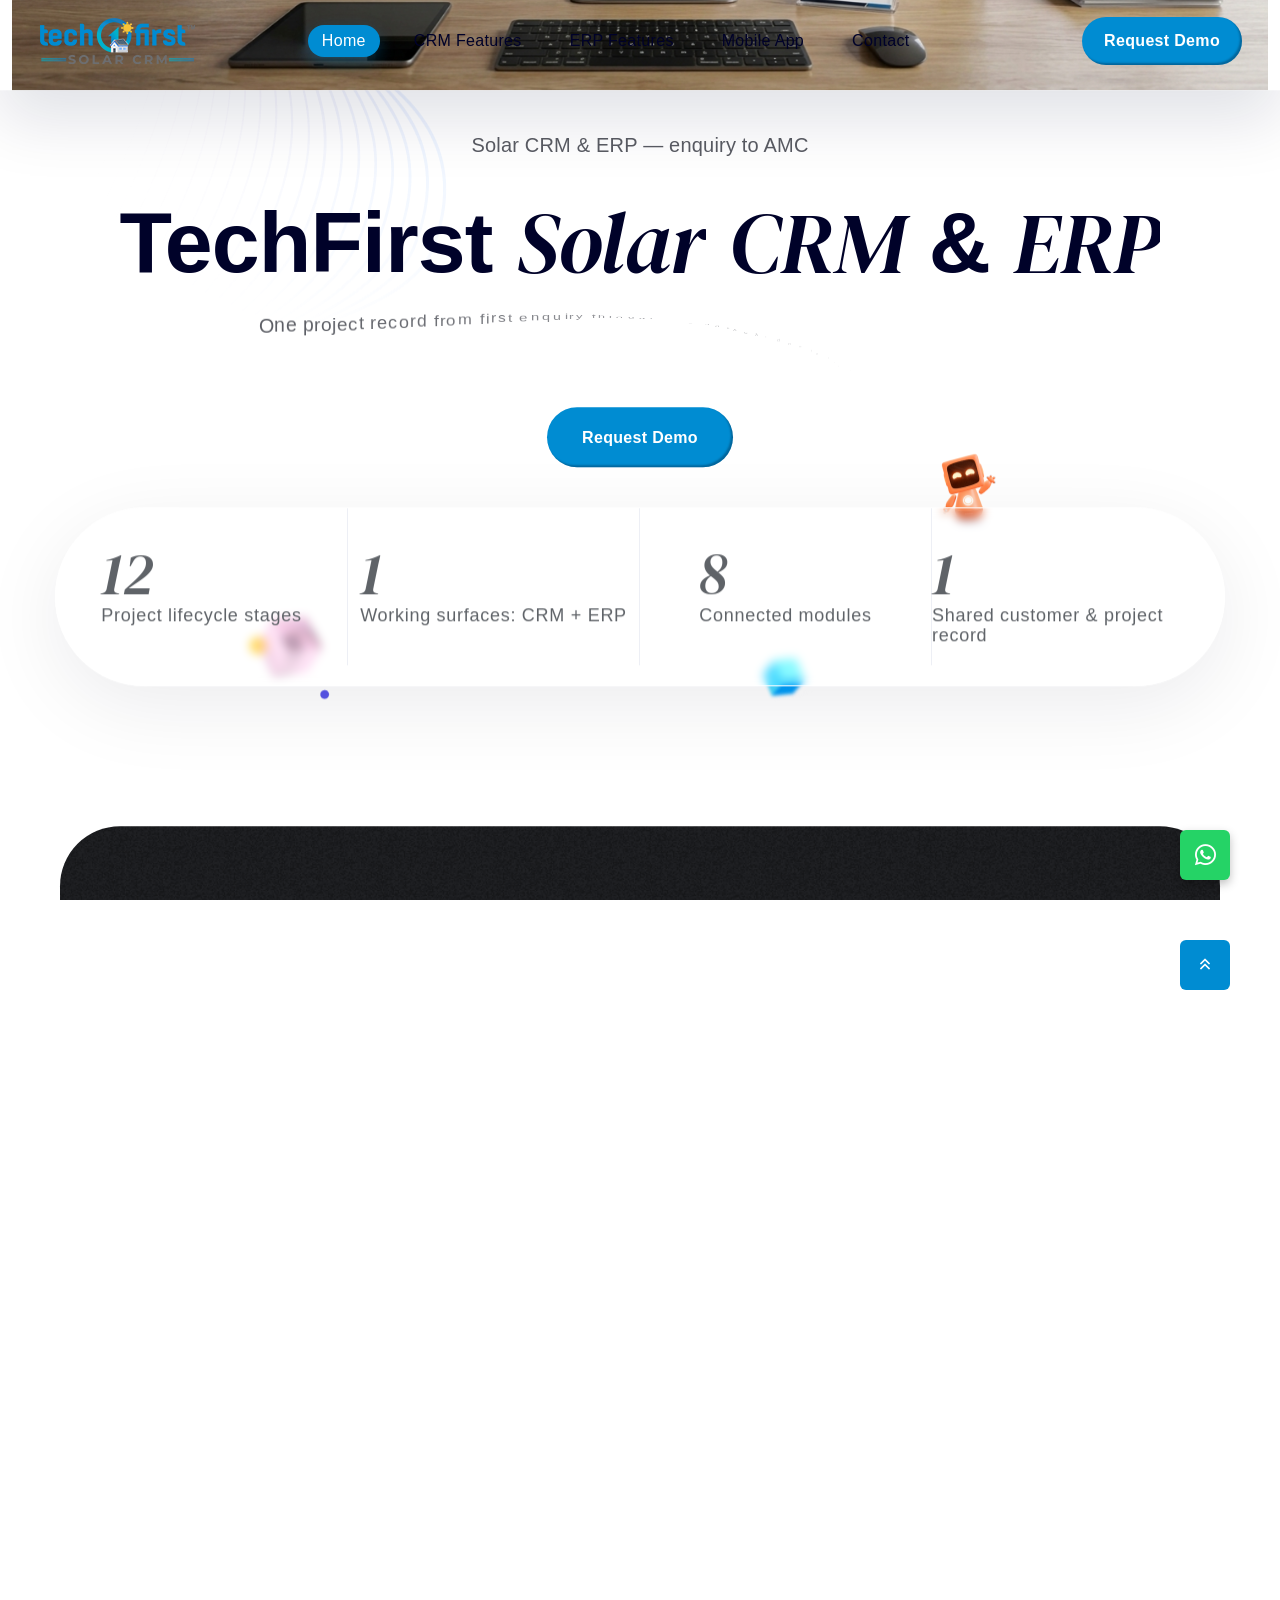
==== commit 5dfc1395: "UPDATE" ====
--- a/index.html
+++ b/index.html
@@ -46,7 +46,7 @@
     <!-- back-to-top-end  -->
 
     <!-- whatsapp-icon-start -->
-    <a href="https://wa.me/8906311311" class="whatsapp-float" target="_blank" rel="noopener noreferrer">
+    <a href="https://wa.me/918906311311" class="whatsapp-float" target="_blank" rel="noopener noreferrer">
         <i class="fab fa-whatsapp"></i>
     </a>
     <!-- whatsapp-icon-end -->
@@ -68,7 +68,7 @@
                                     <li><a href="index.html" aria-current="page">Home</a></li>
                                     <li><a href="crm-features.html">CRM Features</a></li>
                                     <li><a href="erp-features.html">ERP Features</a></li>
-                                    <li><a href="modules.html">Modules</a></li>
+                                    <li><a href="mobile-app.html">Mobile App</a></li>
                                     <li><a href="contact.html">Contact</a></li>
                                 </ul>
                             </nav>
@@ -104,15 +104,13 @@
             </div>
             <div class="mobile-menu"></div>
             <div class="tpoffcanvas__info text-center">
-                <h4 class="offcanva-title">Contact Us</h4>
+                <p class="offcanva-title">Contact Us</p>
                 <a href="mailto:info@techfirsterp.com">info@techfirsterp.com</a>
             </div>
             <div class="tpoffcanvas__social">
                 <div class="social-icon text-center">
-                    <a href="#"><i class="fab fa-twitter"></i></a>
-                    <a href="#"><i class="fab fa-instagram"></i></a>
-                    <a href="#"><i class="fab fa-facebook-square"></i></a>
-                    <a href="#"><i class="fab fa-linkedin"></i></a>
+                    <a href="tel:+918906311311" aria-label="Call TechFirst Solar"><i class="fas fa-phone"></i></a>
+                    <a href="mailto:info@techfirsterp.com" aria-label="Email TechFirst Solar"><i class="fas fa-envelope"></i></a>
                 </div>
             </div>
         </div>
@@ -126,69 +124,32 @@
             <main class="fix">
 
                 <!-- Hero Section -->
-                <div id="home" class="tp-hero-area tp-hero-pt pt-170 pb-70 p-relative">
+                <div id="home" class="p-relative">
                     <div class="tp-hero-left-shape">
                         <img src="assets/img/hero/hero-left-shape-3-1.png" alt="">
                     </div>
-                    <div class="tp-hero-gradient-bg">
-                        <img src="assets/img/hero/hero-gradient-3.jpg" alt="">
+                    <div class="tp-hero-gradient-bg"></div>
+                    <div class="tp-hero-3-wrapper tp-hero-3-full-width p-relative">
+                        <div class="tp-hero-3-main-thumb z-index-5">
+                            <img src="assets/img/hero/index.png" alt="TechFirst Solar CRM ERP dashboard showing leads, projects and inventory">
+                        </div>
                     </div>
                     <div class="container">
                         <div class="row justify-content-center z-index-3">
                             <div class="col-xl-11">
                                 <div class="tp-hero-title-box text-center">
-                                    <h5 class="tp-integration-subtitle  wow tpfadeUp" data-wow-duration=".9s" data-wow-delay=".3s">Complete Solar Business Management</h5>
-                                    <h2 class="tp-hero-title-3 hero-text-anim pb-5 pt-25">
+                                    <p class="tp-integration-subtitle  wow tpfadeUp" data-wow-duration=".9s" data-wow-delay=".3s">Solar CRM &amp; ERP &mdash; enquiry to AMC</p>
+                                    <h1 class="tp-hero-title-3 hero-text-anim pb-5 pt-25">
                                         <i><i class="child-1">TechFirst <span>Solar</span></i></i>
-                                        <i><i class="child-1"><span>CRM</span> & <span>ERP</span></i></i>
-                                    </h2>
-                                    <p class="tp-char-animation-2">All-in-one Solar CRM & ERP solution designed to enhance customer relationship management,<br> streamline operations, and boost sales for solar energy businesses.</p>
+                                        <i><i class="child-1"><span>CRM</span> &amp; <span>ERP</span></i></i>
+                                    </h1>
+                                    <p class="tp-char-animation-2">One project record from first enquiry through site survey, quotation, purchase, stock,<br> dispatch, installation, net metering, subsidy and AMC.</p>
                                 </div>
                                 <div class="tp-hero-btn-3 text-center wow tpfadeUp" data-wow-duration=".9s" data-wow-delay=".7s">
                                     <a class="tp-btn-blue-lg tp-btn-hover alt-color-black" href="contact.html">
                                         <span>Request Demo</span>
                                         <b></b>
                                     </a>
-                                </div>
-                                <div class="tp-hero-browser-wrapper d-flex align-items-center justify-content-center wow tpfadeUp" data-wow-duration=".9s" data-wow-delay=".9s">
-                                    <div class="tp-hero-browser-item">
-                                        <a href="#">
-                                            <img src="assets/img/hero/browser-icon-5.png" alt="">
-                                        </a>
-                                        <p class="d-none d-sm-block">Play Store</p>
-                                    </div>
-                                    <div class="tp-hero-browser-item">
-                                        <a href="#">
-                                            <img src="assets/img/hero/browser-icon-4.png" alt="">
-                                        </a>
-                                        <p class="d-none d-sm-block">iOS</p>
-                                    </div>
-                                    <div class="tp-hero-browser-item">
-                                        <a href="#">
-                                            <img src="assets/img/hero/browser-icon-3.png" alt="">
-                                        </a>
-                                        <p class="d-none d-sm-block">Web</p>
-                                    </div>
-                                </div>
-                                <div class="tp-hero-3-wrapper p-relative">
-                                    <div class="tp-hero-3-border-wrap d-none d-md-block">
-                                        <span class="redius-shape-1"></span>
-                                        <span class="redius-shape-2"></span>
-                                        <span class="redius-shape-3"></span>
-                                    </div>
-                                    <div class="tp-hero-3-main-thumb z-index-5">
-                                        <img src="assets/img/hero/hero-img-3-1.png" alt="TechFirst Solar CRM ERP Dashboard">
-                                    </div>
-                                    <div class="tp-hero-3-shape-5 d-none d-lg-block wow frist-img animated">
-                                        <img src="assets/img/hero/hero-img-3-1-3.png" alt="">
-                                    </div>
-                                    <div class="tp-hero-3-shape-6 d-none d-lg-block">
-                                        <span>
-                                            <svg width="64" height="202" viewBox="0 0 64 202" fill="none" xmlns="http://www.w3.org/2000/svg">
-                                                <path class="line-2" d="M63.0029 7.94799C45.0715 -0.936415 14.5884 -8.38783 36.1059 32.8816C63.0029 84.4681 71.2089 85.3283 36.1059 75.8707C1.00293 66.4131 15.5915 92.2063 36.1059 118C56.6205 143.794 57.0764 169.587 28.3558 152.391C-0.364664 135.195 1.00293 144.653 28.3558 179.904C55.7087 215.155 22.4293 195.38 1.00293 196.24" stroke="#202124" stroke-width="2" />
-                                            </svg>
-                                        </span>
-                                    </div>
                                 </div>
                             </div>
                         </div>
@@ -213,32 +174,32 @@
                                 <div class="col-xl-3 col-lg-3 col-md-6">
                                     <div class="tp-counter-wrap d-flex justify-content-center">
                                         <div class="tp-counter-item">
-                                            <h4><span data-purecounter-duration="1" data-purecounter-end="15" class="purecounter">0</span><em>k</em>+</h4>
-                                            <p>Leads Managed</p>
+                                            <p class="tp-counter-value"><span data-purecounter-duration="1" data-purecounter-end="18" class="purecounter">18</span></p>
+                                            <p>Project lifecycle stages</p>
                                         </div>
                                     </div>
                                 </div>
                                 <div class="col-xl-3 col-lg-3 col-md-6">
                                     <div class="tp-counter-wrap d-flex justify-content-center">
                                         <div class="tp-counter-item">
-                                            <h4><span data-purecounter-duration="1" data-purecounter-end="10" class="purecounter">0</span><em>k</em>+</h4>
-                                            <p>Projects Managed</p>
+                                            <p class="tp-counter-value"><span data-purecounter-duration="1" data-purecounter-end="2" class="purecounter">2</span></p>
+                                            <p>Working surfaces: CRM + ERP</p>
                                         </div>
                                     </div>
                                 </div>
                                 <div class="col-xl-3 col-lg-3 col-md-6">
                                     <div class="tp-counter-wrap d-flex justify-content-center">
                                         <div class="tp-counter-item">
-                                            <h4><span data-purecounter-duration="1" data-purecounter-end="500" class="purecounter">0</span><em></em>+</h4>
-                                            <p>Active Users</p>
+                                            <p class="tp-counter-value"><span data-purecounter-duration="1" data-purecounter-end="13" class="purecounter">13</span></p>
+                                            <p>Connected modules</p>
                                         </div>
                                     </div>
                                 </div>
                                 <div class="col-xl-3 col-lg-3 col-md-6">
                                     <div class="tp-counter-wrap d-flex justify-content-center">
                                         <div class="tp-counter-item">
-                                            <h4><span data-purecounter-duration="1" data-purecounter-end="100" class="purecounter">0</span><em>%</em></h4>
-                                            <p>Customer Satisfaction</p>
+                                            <p class="tp-counter-value"><span data-purecounter-duration="1" data-purecounter-end="1" class="purecounter">1</span></p>
+                                            <p>Shared customer &amp; project record</p>
                                         </div>
                                     </div>
                                 </div>
@@ -255,7 +216,8 @@
                             <div class="row">
                                 <div class="col-12">
                                     <div class="tp-testimonial-3-section-box text-center mb-60">
-                                        <h3 class="tp-section-title-3 text-white"> <span>Why Choose TechFirst Solar CRM ERP?</span></h3>
+                                        <p class="tp-integration-subtitle">Why TechFirst Solar</p>
+                                        <h2 class="tp-section-title-3 text-white"><span>Built around how solar work actually happens</span></h2>
                                     </div>
                                 </div>
                             </div>
@@ -263,28 +225,55 @@
                                 <div class="col wow tpfadeUp" data-wow-duration=".9s" data-wow-delay=".3s">
                                     <div class="author-rated text-center p-4 h-100 why-choose-card" style="background: rgba(255,255,255,0.1); border-radius: 15px; transition: all 0.3s ease; cursor: pointer;">
                                         <div class="author-rated-icon mb-20">
-                                            <i class="fas fa-tachometer-alt fa-3x" style="color: #f6ad55; transition: all 0.3s ease;"></i>
-                                        </div>
-                                        <h5 style="color: #fff; margin-bottom: 10px;">Real-Time Monitoring</h5>
-                                        <p style="color: rgba(255,255,255,0.8);">Track leads, projects, and inventory in real-time across multiple initiatives.</p>
+                                            <i class="fas fa-clipboard-list fa-3x" style="color: #f6ad55; transition: all 0.3s ease;"></i>
+                                        </div>
+                                        <h3 style="color: #fff; margin-bottom: 10px; font-size: 20px;">Site-visit detail, not just a phone number</h3>
+                                        <p style="color: rgba(255,255,255,0.8);">Record load, roof, structure and shadow findings so the quotation matches the site.</p>
                                     </div>
                                 </div>
                                 <div class="col wow tpfadeUp" data-wow-duration=".9s" data-wow-delay=".5s">
                                     <div class="author-rated text-center p-4 h-100 why-choose-card" style="background: rgba(255,255,255,0.1); border-radius: 15px; transition: all 0.3s ease; cursor: pointer;">
                                         <div class="author-rated-icon mb-20">
-                                            <i class="fas fa-cogs fa-3x" style="color: #48bb78; transition: all 0.3s ease;"></i>
-                                        </div>
-                                        <h5 style="color: #fff; margin-bottom: 10px;">Complete Automation</h5>
-                                        <p style="color: rgba(255,255,255,0.8);">Automate administrative tasks and streamline operations for staff efficiency.</p>
+                                            <i class="fas fa-hand-holding-usd fa-3x" style="color: #48bb78; transition: all 0.3s ease;"></i>
+                                        </div>
+                                        <h3 style="color: #fff; margin-bottom: 10px; font-size: 20px;">Subsidy, loan and EMI on the project</h3>
+                                        <p style="color: rgba(255,255,255,0.8);">Track documentation, sanction and disbursement against the order instead of a side spreadsheet.</p>
                                     </div>
                                 </div>
                                 <div class="col wow tpfadeUp" data-wow-duration=".9s" data-wow-delay=".7s">
                                     <div class="author-rated text-center p-4 h-100 why-choose-card" style="background: rgba(255,255,255,0.1); border-radius: 15px; transition: all 0.3s ease; cursor: pointer;">
                                         <div class="author-rated-icon mb-20">
-                                            <i class="fas fa-mobile-alt fa-3x" style="color: #667eea; transition: all 0.3s ease;"></i>
-                                        </div>
-                                        <h5 style="color: #fff; margin-bottom: 10px;">Multi-Platform Access</h5>
-                                        <p style="color: rgba(255,255,255,0.8);">Optimized for mobiles, tablets, and desktops - work from anywhere.</p>
+                                            <i class="fas fa-layer-group fa-3x" style="color: #667eea; transition: all 0.3s ease;"></i>
+                                        </div>
+                                        <h3 style="color: #fff; margin-bottom: 10px; font-size: 20px;">kW-wise BoM and serials</h3>
+                                        <p style="color: rgba(255,255,255,0.8);">The quotation, the dispatch challan and the installed system share one component list.</p>
+                                    </div>
+                                </div>
+                                <div class="col wow tpfadeUp" data-wow-duration=".9s" data-wow-delay=".3s">
+                                    <div class="author-rated text-center p-4 h-100 why-choose-card" style="background: rgba(255,255,255,0.1); border-radius: 15px; transition: all 0.3s ease; cursor: pointer;">
+                                        <div class="author-rated-icon mb-20">
+                                            <i class="fas fa-tools fa-3x" style="color: #ed64a6; transition: all 0.3s ease;"></i>
+                                        </div>
+                                        <h3 style="color: #fff; margin-bottom: 10px; font-size: 20px;">Installation is a status, not a note</h3>
+                                        <p style="color: rgba(255,255,255,0.8);">Material consumption and serials are confirmed against the project at site.</p>
+                                    </div>
+                                </div>
+                                <div class="col wow tpfadeUp" data-wow-duration=".9s" data-wow-delay=".5s">
+                                    <div class="author-rated text-center p-4 h-100 why-choose-card" style="background: rgba(255,255,255,0.1); border-radius: 15px; transition: all 0.3s ease; cursor: pointer;">
+                                        <div class="author-rated-icon mb-20">
+                                            <i class="fas fa-user-shield fa-3x" style="color: #38b2ac; transition: all 0.3s ease;"></i>
+                                        </div>
+                                        <h3 style="color: #fff; margin-bottom: 10px; font-size: 20px;">Roles that match your team</h3>
+                                        <p style="color: rgba(255,255,255,0.8);">Owner, manager, sales, store, installer and accountant each see what their work needs.</p>
+                                    </div>
+                                </div>
+                                <div class="col wow tpfadeUp" data-wow-duration=".9s" data-wow-delay=".7s">
+                                    <div class="author-rated text-center p-4 h-100 why-choose-card" style="background: rgba(255,255,255,0.1); border-radius: 15px; transition: all 0.3s ease; cursor: pointer;">
+                                        <div class="author-rated-icon mb-20">
+                                            <i class="fas fa-headset fa-3x" style="color: #ed8936; transition: all 0.3s ease;"></i>
+                                        </div>
+                                        <h3 style="color: #fff; margin-bottom: 10px; font-size: 20px;">Service keyed to the consumer number</h3>
+                                        <p style="color: rgba(255,255,255,0.8);">Warranty and AMC requests are answered from the installed serials, not from memory.</p>
                                     </div>
                                 </div>
                             </div>
@@ -303,88 +292,186 @@
                 </div>
                 <!-- Why Choose Us Section End -->
 
-                <!-- Customer Testimonials Section -->
-                <div class="tp-testimonial-area tp-testimonial-3-mlr pt-110 pb-110">
+                <!-- Project Lifecycle Section -->
+                <div class="tp-service-area pt-110 pb-90 z-index" id="project-lifecycle">
                     <div class="container">
                         <div class="row">
                             <div class="col-12">
-                                <div class="tp-testimonial-3-section-box text-center mb-60">
-                                    <h5 class="tp-integration-subtitle">Testimonials</h5>
-                                    <h3 class="tp-section-title-3"><span>What Our</span> Customers Say</h3>
-                                </div>
-                            </div>
-                        </div>
+                                <div class="tp-service-section-wrapper mb-60 text-center">
+                                    <p class="tp-integration-subtitle">The project lifecycle</p>
+                                    <h2 class="tp-section-title-3"><span>One thread, from first call to AMC</span></h2>
+                                    <p>Every stage writes back to the same project, so sales, store, site and accounts never argue about which version is correct.</p>
+                                </div>
+                            </div>
+                        </div>
+                        <div class="row row-cols-1 row-cols-md-2 row-cols-lg-3 g-4">
+                            <div class="col wow tpfadeUp" data-wow-duration=".9s" data-wow-delay=".2s">
+                                <div class="tp-service-sm-item h-100">
+                                    <div class="tp-service-sm-icon pb-15">
+                                        <span style="display: inline-flex; align-items: center; justify-content: center; width: 60px; height: 60px; background: rgba(90, 103, 216, 0.1); border-radius: 50%;">
+                                            <i class="fas fa-phone-volume fa-lg" style="color: #5a67d8;"></i>
+                                        </span>
+                                    </div>
+                                    <div class="tp-service-sm-content">
+                                        <h3 class="tp-service-sm-title">01 &mdash; Enquiry</h3>
+                                        <p>Lead captured once with source, capacity, location and consumer number, then assigned to an owner with a follow-up date.</p>
+                                    </div>
+                                </div>
+                            </div>
+                            <div class="col wow tpfadeUp" data-wow-duration=".9s" data-wow-delay=".3s">
+                                <div class="tp-service-sm-item h-100">
+                                    <div class="tp-service-sm-icon pb-15">
+                                        <span style="display: inline-flex; align-items: center; justify-content: center; width: 60px; height: 60px; background: rgba(246, 173, 85, 0.1); border-radius: 50%;">
+                                            <i class="fas fa-solar-panel fa-lg" style="color: #f6ad55;"></i>
+                                        </span>
+                                    </div>
+                                    <div class="tp-service-sm-content">
+                                        <h3 class="tp-service-sm-title">02 &mdash; Site survey</h3>
+                                        <p>Roof, structure, load and shadow findings recorded during the visit, so feasibility is a decision and not an opinion.</p>
+                                    </div>
+                                </div>
+                            </div>
+                            <div class="col wow tpfadeUp" data-wow-duration=".9s" data-wow-delay=".4s">
+                                <div class="tp-service-sm-item h-100">
+                                    <div class="tp-service-sm-icon pb-15">
+                                        <span style="display: inline-flex; align-items: center; justify-content: center; width: 60px; height: 60px; background: rgba(72, 187, 120, 0.1); border-radius: 50%;">
+                                            <i class="fas fa-file-invoice-dollar fa-lg" style="color: #48bb78;"></i>
+                                        </span>
+                                    </div>
+                                    <div class="tp-service-sm-content">
+                                        <h3 class="tp-service-sm-title">03 &mdash; Quotation</h3>
+                                        <p>Residential, subsidy, commercial and trading quotes built from your own item master, with approval and revision history.</p>
+                                    </div>
+                                </div>
+                            </div>
+                            <div class="col wow tpfadeUp" data-wow-duration=".9s" data-wow-delay=".5s">
+                                <div class="tp-service-sm-item h-100">
+                                    <div class="tp-service-sm-icon pb-15">
+                                        <span style="display: inline-flex; align-items: center; justify-content: center; width: 60px; height: 60px; background: rgba(237, 100, 166, 0.1); border-radius: 50%;">
+                                            <i class="fas fa-file-signature fa-lg" style="color: #ed64a6;"></i>
+                                        </span>
+                                    </div>
+                                    <div class="tp-service-sm-content">
+                                        <h3 class="tp-service-sm-title">04 &mdash; Order &amp; finance</h3>
+                                        <p>Accepted quote becomes a sales order. Subsidy documents, loan sanction, disbursement and EMIs hang off that order.</p>
+                                    </div>
+                                </div>
+                            </div>
+                            <div class="col wow tpfadeUp" data-wow-duration=".9s" data-wow-delay=".6s">
+                                <div class="tp-service-sm-item h-100">
+                                    <div class="tp-service-sm-icon pb-15">
+                                        <span style="display: inline-flex; align-items: center; justify-content: center; width: 60px; height: 60px; background: rgba(102, 126, 234, 0.1); border-radius: 50%;">
+                                            <i class="fas fa-truck fa-lg" style="color: #667eea;"></i>
+                                        </span>
+                                    </div>
+                                    <div class="tp-service-sm-content">
+                                        <h3 class="tp-service-sm-title">05 &mdash; Dispatch &amp; install</h3>
+                                        <p>Material leaves against a delivery challan with serials, and installation confirms what was actually consumed on site.</p>
+                                    </div>
+                                </div>
+                            </div>
+                            <div class="col wow tpfadeUp" data-wow-duration=".9s" data-wow-delay=".7s">
+                                <div class="tp-service-sm-item h-100">
+                                    <div class="tp-service-sm-icon pb-15">
+                                        <span style="display: inline-flex; align-items: center; justify-content: center; width: 60px; height: 60px; background: rgba(56, 178, 172, 0.1); border-radius: 50%;">
+                                            <i class="fas fa-headset fa-lg" style="color: #38b2ac;"></i>
+                                        </span>
+                                    </div>
+                                    <div class="tp-service-sm-content">
+                                        <h3 class="tp-service-sm-title">06 &mdash; Net metering &amp; AMC</h3>
+                                        <p>Meter application, subsidy claim and closure continue after commissioning, with warranty keyed to installed serials.</p>
+                                    </div>
+                                </div>
+                            </div>
+                        </div>
+                    </div>
+                </div>
+
+                <div class="tp-service-area pt-90 pb-110 z-index" id="three-layers">
+                    <div class="container">
                         <div class="row">
-                            <!-- Testimonial 1 -->
-                            <div class="col-xl-4 col-lg-4 col-md-6 mb-30">
-                                <div class="tp-testimonial-3-item-static" style="background: #f8f9fa; border-radius: 20px; padding: 40px 30px; height: 100%;">
-                                    <div class="tp-testimonial-3-review mb-20">
-                                        <span><i class="fas fa-star" style="color: #ffc107;"></i></span>
-                                        <span><i class="fas fa-star" style="color: #ffc107;"></i></span>
-                                        <span><i class="fas fa-star" style="color: #ffc107;"></i></span>
-                                        <span><i class="fas fa-star" style="color: #ffc107;"></i></span>
-                                        <span><i class="fas fa-star" style="color: #ffc107;"></i></span>
-                                    </div>
-                                    <p style="font-size: 16px; line-height: 1.7; color: #5a5a5a; margin-bottom: 25px;">"TechFirst Solar CRM has transformed how we manage our leads. The automated follow-ups and pipeline tracking have increased our conversion rate by 40%."</p>
-                                    <div class="tp-testimonial-3-author-info d-flex align-items-center">
-                                        <div class="tp-testimonial-3-sm-thumb me-3">
-                                            <img src="assets/img/testimonial/testi-3-2.png" alt="Rajesh Kumar" style="width: 60px; height: 60px; border-radius: 50%;">
-                                        </div>
-                                        <div>
-                                            <h5 style="margin-bottom: 5px; font-size: 18px;">Rajesh Kumar</h5>
-                                            <span style="color: #777;">CEO, SunPower Solar</span>
-                                        </div>
-                                    </div>
-                                </div>
-                            </div>
-                            <!-- Testimonial 2 -->
-                            <div class="col-xl-4 col-lg-4 col-md-6 mb-30">
-                                <div class="tp-testimonial-3-item-static" style="background: #f8f9fa; border-radius: 20px; padding: 40px 30px; height: 100%;">
-                                    <div class="tp-testimonial-3-review mb-20">
-                                        <span><i class="fas fa-star" style="color: #ffc107;"></i></span>
-                                        <span><i class="fas fa-star" style="color: #ffc107;"></i></span>
-                                        <span><i class="fas fa-star" style="color: #ffc107;"></i></span>
-                                        <span><i class="fas fa-star" style="color: #ffc107;"></i></span>
-                                        <span><i class="fas fa-star" style="color: #ffc107;"></i></span>
-                                    </div>
-                                    <p style="font-size: 16px; line-height: 1.7; color: #5a5a5a; margin-bottom: 25px;">"The ERP module is a game-changer. From inventory management to dispatch tracking, everything is streamlined. Our operational efficiency improved by 60%."</p>
-                                    <div class="tp-testimonial-3-author-info d-flex align-items-center">
-                                        <div class="tp-testimonial-3-sm-thumb me-3">
-                                            <img src="assets/img/testimonial/testi-3-3.png" alt="Priya Sharma" style="width: 60px; height: 60px; border-radius: 50%;">
-                                        </div>
-                                        <div>
-                                            <h5 style="margin-bottom: 5px; font-size: 18px;">Priya Sharma</h5>
-                                            <span style="color: #777;">Operations Head, GreenTech Energy</span>
-                                        </div>
-                                    </div>
-                                </div>
-                            </div>
-                            <!-- Testimonial 3 -->
-                            <div class="col-xl-4 col-lg-4 col-md-6 mb-30">
-                                <div class="tp-testimonial-3-item-static" style="background: #f8f9fa; border-radius: 20px; padding: 40px 30px; height: 100%;">
-                                    <div class="tp-testimonial-3-review mb-20">
-                                        <span><i class="fas fa-star" style="color: #ffc107;"></i></span>
-                                        <span><i class="fas fa-star" style="color: #ffc107;"></i></span>
-                                        <span><i class="fas fa-star" style="color: #ffc107;"></i></span>
-                                        <span><i class="fas fa-star" style="color: #ffc107;"></i></span>
-                                        <span><i class="fas fa-star" style="color: #ffc107;"></i></span>
-                                    </div>
-                                    <p style="font-size: 16px; line-height: 1.7; color: #5a5a5a; margin-bottom: 25px;">"Excellent support team and user-friendly interface. The complaint management system helps us resolve issues faster and keep our customers happy."</p>
-                                    <div class="tp-testimonial-3-author-info d-flex align-items-center">
-                                        <div class="tp-testimonial-3-sm-thumb me-3">
-                                            <img src="assets/img/testimonial/testi-3-2.png" alt="Amit Patel" style="width: 60px; height: 60px; border-radius: 50%;">
-                                        </div>
-                                        <div>
-                                            <h5 style="margin-bottom: 5px; font-size: 18px;">Amit Patel</h5>
-                                            <span style="color: #777;">Director, SolarBright Solutions</span>
-                                        </div>
-                                    </div>
+                            <div class="col-12">
+                                <div class="tp-service-section-wrapper mb-60 text-center">
+                                    <p class="tp-integration-subtitle">Three working layers</p>
+                                    <h2 class="tp-section-title-3"><span>Pick the surface you need</span></h2>
+                                    <p>Sales, operations and service each have a home, and all three read the same customer, project and item master data.</p>
+                                </div>
+                            </div>
+                        </div>
+                        <div class="row row-cols-1 row-cols-md-3 g-4">
+                            <div class="col wow tpfadeUp" data-wow-duration=".9s" data-wow-delay=".2s">
+                                <div class="tp-service-sm-item h-100">
+                                    <div class="tp-service-sm-icon pb-15">
+                                        <span style="display: inline-flex; align-items: center; justify-content: center; width: 60px; height: 60px; background: rgba(90, 103, 216, 0.1); border-radius: 50%;">
+                                            <i class="fas fa-users fa-lg" style="color: #5a67d8;"></i>
+                                        </span>
+                                    </div>
+                                    <div class="tp-service-sm-content">
+                                        <h3 class="tp-service-sm-title">Sales CRM</h3>
+                                        <p>Leads, follow-ups, site visits, quotations, sales orders, payment collection and commissions.</p>
+                                        <div class="mt-30">
+                                            <a class="tp-btn-blue-sm tp-btn-hover alt-color-black" href="crm-features.html">
+                                                <span>Explore the CRM</span>
+                                                <b></b>
+                                            </a>
+                                        </div>
+                                    </div>
+                                </div>
+                            </div>
+                            <div class="col wow tpfadeUp" data-wow-duration=".9s" data-wow-delay=".3s">
+                                <div class="tp-service-sm-item h-100">
+                                    <div class="tp-service-sm-icon pb-15">
+                                        <span style="display: inline-flex; align-items: center; justify-content: center; width: 60px; height: 60px; background: rgba(246, 173, 85, 0.1); border-radius: 50%;">
+                                            <i class="fas fa-warehouse fa-lg" style="color: #f6ad55;"></i>
+                                        </span>
+                                    </div>
+                                    <div class="tp-service-sm-content">
+                                        <h3 class="tp-service-sm-title">Operations ERP</h3>
+                                        <p>Purchase orders, goods receipt, warehouse, project stock, dispatch, installation and reports.</p>
+                                        <div class="mt-30">
+                                            <a class="tp-btn-blue-sm tp-btn-hover alt-color-black" href="erp-features.html">
+                                                <span>Explore the ERP</span>
+                                                <b></b>
+                                            </a>
+                                        </div>
+                                    </div>
+                                </div>
+                            </div>
+                            <div class="col wow tpfadeUp" data-wow-duration=".9s" data-wow-delay=".4s">
+                                <div class="tp-service-sm-item h-100">
+                                    <div class="tp-service-sm-icon pb-15">
+                                        <span style="display: inline-flex; align-items: center; justify-content: center; width: 60px; height: 60px; background: rgba(72, 187, 120, 0.1); border-radius: 50%;">
+                                            <i class="fas fa-cubes fa-lg" style="color: #48bb78;"></i>
+                                        </span>
+                                    </div>
+                                    <div class="tp-service-sm-content">
+                                        <h3 class="tp-service-sm-title">Mobile app</h3>
+                                        <p>Leads, site visits, quotations, payments and stock moves from your phone, with the hand-offs between sales, store and site kept in one record.</p>
+                                        <div class="mt-30">
+                                            <a class="tp-btn-blue-sm tp-btn-hover alt-color-black" href="mobile-app.html">
+                                                <span>Explore the app</span>
+                                                <b></b>
+                                            </a>
+                                        </div>
+                                    </div>
+                                </div>
+                            </div>
+                        </div>
+                        <div class="row">
+                            <div class="col-12 text-center mt-60">
+                                <div class="tp-about__list text-left d-inline-block">
+                                    <ul>
+                                        <li><i class="fal fa-check"></i>Bring one real project and we will walk the flow with you</li>
+                                        <li><i class="fal fa-check"></i>Residential, commercial, EPC and trading project types</li>
+                                        <li><i class="fal fa-check"></i>Field updates from site, with the same data available over the API</li>
+                                        <li><i class="fal fa-check"></i>No commitment &mdash; decide on your own data</li>
+                                    </ul>
                                 </div>
                             </div>
                         </div>
                     </div>
                 </div>
-                <!-- Customer Testimonials Section End -->
+                <!-- Project Lifecycle Section End -->
 
             </main>
 
@@ -405,7 +492,7 @@
                                     <div class="footer-slide-wrapper">
                                         <div class="footer-slide-item">
                                             <i class="fal fa-check"></i>
-                                            <span>Lightning-fast Onboarding</span>
+                                            <span>Lead to AMC Lifecycle</span>
                                         </div>
                                     </div>
                                     <div class="footer-slide-wrapper">
@@ -417,31 +504,31 @@
                                     <div class="footer-slide-wrapper">
                                         <div class="footer-slide-item">
                                             <i class="fal fa-check"></i>
-                                            <span>Multi-platform Support</span>
-                                        </div>
-                                    </div>
-                                    <div class="footer-slide-wrapper">
-                                        <div class="footer-slide-item">
-                                            <i class="fal fa-check"></i>
-                                            <span>24/7 Support</span>
-                                        </div>
-                                    </div>
-                                    <div class="footer-slide-wrapper">
-                                        <div class="footer-slide-item">
-                                            <i class="fal fa-check"></i>
-                                            <span>Real-time Analytics</span>
-                                        </div>
-                                    </div>
-                                    <div class="footer-slide-wrapper">
-                                        <div class="footer-slide-item">
-                                            <i class="fal fa-check"></i>
-                                            <span>Smart Automation</span>
-                                        </div>
-                                    </div>
-                                    <div class="footer-slide-wrapper">
-                                        <div class="footer-slide-item">
-                                            <i class="fal fa-check"></i>
-                                            <span>Inventory Management</span>
+                                            <span>BoM &amp; Serial Tracking</span>
+                                        </div>
+                                    </div>
+                                    <div class="footer-slide-wrapper">
+                                        <div class="footer-slide-item">
+                                            <i class="fal fa-check"></i>
+                                            <span>Warehouse &amp; Project Stock</span>
+                                        </div>
+                                    </div>
+                                    <div class="footer-slide-wrapper">
+                                        <div class="footer-slide-item">
+                                            <i class="fal fa-check"></i>
+                                            <span>Dispatch &amp; Installation</span>
+                                        </div>
+                                    </div>
+                                    <div class="footer-slide-wrapper">
+                                        <div class="footer-slide-item">
+                                            <i class="fal fa-check"></i>
+                                            <span>Quotation &amp; Rate Calculator</span>
+                                        </div>
+                                    </div>
+                                    <div class="footer-slide-wrapper">
+                                        <div class="footer-slide-item">
+                                            <i class="fal fa-check"></i>
+                                            <span>Reports &amp; Export</span>
                                         </div>
                                     </div>
                                 </div>
@@ -491,38 +578,40 @@
                                     </div>
                                     <div class="col-xl-3 col-lg-3 col-md-6 pb-30 wow tpfadeUp" data-wow-duration=".9s" data-wow-delay=".5s">
                                         <div class="tp-footer__widget footer-widget-3 footer-col-3-2">
-                                            <h4 class="tp-footer__widget-title">CRM Features</h4>
+                                            <h2 class="tp-footer__widget-title">CRM Features</h2>
                                             <div class="tp-footer__content">
                                                 <ul>
+                                                    <li><a href="crm-features.html">User Management</a></li>
                                                     <li><a href="crm-features.html">Lead Management</a></li>
-                                                    <li><a href="crm-features.html">Sales Pipeline</a></li>
-                                                    <li><a href="crm-features.html">Quotation &amp; Estimates</a></li>
-                                                    <li><a href="crm-features.html">User Management</a></li>
-                                                    <li><a href="modules.html">Reports &amp; Analytics</a></li>
+                                                    <li><a href="crm-features.html">Quotation Management</a></li>
+                                                    <li><a href="crm-features.html">Sales Order Management</a></li>
+                                                    <li><a href="crm-features.html">Payment Management</a></li>
+                                                    <li><a href="mobile-app.html">Reports &amp; Analysis</a></li>
                                                 </ul>
                                             </div>
                                         </div>
                                     </div>
                                     <div class="col-xl-2 col-lg-2 col-md-6 pb-30 wow tpfadeUp" data-wow-duration=".9s" data-wow-delay=".7s">
                                         <div class="tp-footer__widget footer-widget-3 footer-col-3-3">
-                                            <h4 class="tp-footer__widget-title">ERP Features</h4>
+                                            <h2 class="tp-footer__widget-title">ERP Features</h2>
                                             <div class="tp-footer__content">
                                                 <ul>
-                                                    <li><a href="erp-features.html">Purchase Orders</a></li>
-                                                    <li><a href="modules.html">Warehouse</a></li>
-                                                    <li><a href="modules.html">Goods Management</a></li>
-                                                    <li><a href="modules.html">Dispatch</a></li>
-                                                    <li><a href="modules.html">BoM Management</a></li>
+                                                    <li><a href="erp-features.html">Warehouse Stock</a></li>
+                                                    <li><a href="erp-features.html">Purchase Order</a></li>
+                                                    <li><a href="erp-features.html">Good Receipt</a></li>
+                                                    <li><a href="erp-features.html">Delivery Challan</a></li>
+                                                    <li><a href="erp-features.html">Projectwise Stock</a></li>
+                                                    <li><a href="mobile-app.html">Report &amp; Analysis</a></li>
                                                 </ul>
                                             </div>
                                         </div>
                                     </div>
                                     <div class="col-xl-4 col-lg-4 col-md-6 pb-30 wow tpfadeUp" data-wow-duration=".9s" data-wow-delay=".9s">
                                         <div class="tp-footer__widget footer-widget-3 footer-col-3-4">
-                                            <h4 class="tp-footer__widget-title">Get In Touch</h4>
+                                            <h2 class="tp-footer__widget-title">Get In Touch</h2>
                                             <div class="tp-footer__input mb-35 p-relative">
-                                                <form action="#">
-                                                    <input type="email" placeholder="Your email address">
+                                                <form action="contact.html" method="get">
+                                                    <input type="email" name="email" placeholder="Your email address" aria-label="Your email address">
                                                     <span>
                                                         <svg width="18" height="16" viewBox="0 0 18 16" fill="none" xmlns="http://www.w3.org/2000/svg">
                                                             <path d="M13 14.6H5C2.6 14.6 1 13.4 1 10.6V5C1 2.2 2.6 1 5 1H13C15.4 1 17 2.2 17 5V10.6C17 13.4 15.4 14.6 13 14.6Z" stroke="#5F6168" stroke-width="1.5" stroke-miterlimit="10" stroke-linecap="round" stroke-linejoin="round" />
@@ -538,11 +627,10 @@
                                                 </form>
                                             </div>
                                             <div class="tp-footer__social-3">
-                                                <h4>Follow Us</h4>
-                                                <a href="#"><i class="fab fa-facebook-f"></i></a>
-                                                <a href="#"><i class="fab fa-twitter"></i></a>
-                                                <a href="#"><i class="fab fa-instagram"></i></a>
-                                                <a href="#"><i class="fab fa-linkedin-in"></i></a>
+                                                <h2 class="tp-footer__social-title">Talk To Us</h2>
+                                                <a href="tel:+918906311311" aria-label="Call TechFirst Solar"><i class="fas fa-phone"></i></a>
+                                                <a href="mailto:info@techfirsterp.com" aria-label="Email TechFirst Solar"><i class="fas fa-envelope"></i></a>
+                                                <a href="contact.html" aria-label="Contact form"><i class="fas fa-paper-plane"></i></a>
                                             </div>
                                         </div>
                                     </div>
--- a/assets/css/style.css
+++ b/assets/css/style.css
@@ -253,6 +253,12 @@
     outline: none;
 }
 
+a:focus-visible,
+.button:focus-visible {
+    outline: 3px solid currentColor;
+    outline-offset: 3px;
+}
+
 a:focus,
 a:hover {
     color: inherit;
@@ -710,7 +716,7 @@
     font-family: var(--tp-ff-urban);
     height: 48px;
     line-height: 48px;
-    padding: 0 35px;
+    padding: 0 22px;
     font-weight: 700;
     font-size: 16px;
     text-align: center;
@@ -2338,13 +2344,14 @@
     color: var(--tp-common-white);
     text-align: center;
     cursor: pointer;
-    background: var(--tp-common-black);
-    transition: 1s ease;
+    background: var(--tp-common-blue);
+    transition: bottom 1s ease;
     border: none;
 }
 
 .scroll-top.open {
     bottom: 80px;
+    z-index: 1000;
 }
 
 /* WhatsApp Floating Button */
@@ -2664,6 +2671,10 @@
 .tpoffcanvas__info .offcanva-title {
     color: var(--tp-common-white);
     padding-bottom: 5px;
+    margin: 0;
+    font-size: 24px;
+    font-weight: 700;
+    line-height: 1.1;
 }
 
 .tpoffcanvas__info a {
@@ -4528,6 +4539,162 @@
     right: 0;
 }
 
+/* Glassmorphism capsule navbar.
+   The bar stays in the normal document flow (position: relative) so it occupies its
+   real place at the top of the page; it only becomes fixed once the scroll handler
+   adds .header-sticky. The <header class="tp-header-height"> wrapper keeps the bar's
+   height reserved, so the swap to fixed does not shift the page. */
+#header-sticky.header-bottom__area {
+    position: relative;
+    z-index: 999;
+    padding: 8px 22px;
+    pointer-events: none;
+    /* the bar is shorter here than when pinned, so ease between the two states
+       instead of snapping as .header-sticky comes and goes */
+    transition: padding 0.3s ease;
+}
+
+/* At the top of the page the bar carries no background at all - just the logo, links
+   and CTA floating over the hero. The real navbar background is switched on by
+   .header-sticky once the bar pins after scrolling.
+
+   The top-of-page bar is deliberately shorter than the pinned one: less dead space
+   above the hero. Only the padding differs, so the logo and the links keep one
+   size in both states and nothing resizes when the bar pins. The .header-sticky
+   padding is re-stated right below, because these two states share one element and
+   would otherwise inherit the tighter top-of-page value. */
+#header-sticky.header-bottom__area>.container {
+    position: relative;
+    pointer-events: auto;
+    max-width: 1320px;
+    padding-top: 6px;
+    padding-bottom: 6px;
+    background-color: transparent;
+    background-image: none;
+    border: 1px solid transparent;
+    border-radius: 999px;
+    box-shadow: none;
+    -webkit-backdrop-filter: none;
+    backdrop-filter: none;
+    transition: background-color 0.3s ease, box-shadow 0.3s ease, padding 0.3s ease;
+}
+
+/* Same selector weight as the rule above, so it wins once .header-sticky joins the
+   class list and gives the pinned bar back its roomier padding. */
+#header-sticky.header-sticky>.container {
+    padding-top: 10px;
+    padding-bottom: 10px;
+}
+
+/* Compact top-level links inside the capsule: the theme sets padding 40px 0 / line-height 14px,
+   which makes a 120px tall bar and cramps 16px text. */
+#header-sticky .header-bottom__main-menu-3 nav>ul>li {
+    margin: 0px;
+}
+
+#header-sticky .header-bottom__main-menu-3 nav>ul>li>a {
+    margin: 10px;
+    padding: 9px 10px;
+    line-height: 24px;
+    white-space: nowrap;
+    border-radius: 999px;
+    transition: color 0.3s ease, background-color 0.3s ease, box-shadow 0.3s ease;
+}
+
+@media only screen and (min-width: 1200px) {
+    #header-sticky .header-bottom__main-menu-3 nav>ul>li>a {
+        padding: 4px 14px;
+    }
+}
+
+/* Nav on the right side: keep the theme's column widths (so the row can never wrap)
+   and right-align the link row so it groups with the CTA button. */
+@media only screen and (min-width: 992px) {
+
+    #header-sticky .header-bottom__main-menu-3 nav>ul {
+        display: flex;
+        flex-wrap: wrap;
+        align-items: center;
+        justify-content: flex-end;
+        margin-left: 0px;
+    }
+}
+
+#header-sticky .header-bottom__main-menu-3 nav>ul>li>a:hover,
+#header-sticky .header-bottom__main-menu-3 nav>ul>li>a:focus-visible {
+    background-color: rgba(0, 140, 210, 0.12);
+}
+
+#header-sticky .header-bottom__main-menu-3 nav>ul>li>a:focus-visible {
+    outline: 2px solid var(--tp-common-blue);
+    outline-offset: 2px;
+}
+
+#header-sticky .header-bottom__main-menu-3 nav>ul>li>a[aria-current="page"] {
+    background-color: var(--tp-common-blue);
+    color: var(--tp-common-white);
+    box-shadow: 0px 6px 16px rgba(0, 140, 210, 0.3);
+}
+
+#header-sticky.header-sticky {
+    position: fixed;
+    top: 0;
+    left: 0;
+    right: 0;
+    padding: 12px 22px;
+    background-color: transparent;
+    background-image: none;
+    box-shadow: none;
+    animation: none;
+}
+
+/* Reserve the navbar's band at the top of the page so nothing hides underneath it.
+   GSAP ScrollSmoother pins #smooth-wrapper to the viewport, so the space cannot come
+   from ordinary document flow - it has to be reserved on the scrolled content itself.
+   --tp-header-space is written by main.js from the measured bar height, which keeps
+   the band correct when the bar reflows (mobile bar, wrapped nav, resize). */
+#smooth-content {
+    padding-top: var(--tp-header-space, 0px);
+}
+
+/* Once the bar is pinned it becomes the real navbar: solid surface, border and shadow. */
+#header-sticky.header-sticky>.container {
+    background-color: #FFFFFF;
+    background-image: none;
+    border-color: rgba(1, 16, 61, 0.08);
+    box-shadow: 0px 12px 34px rgba(1, 16, 61, 0.14);
+}
+
+@media only screen and (max-width: 991px) {
+    #header-sticky.header-bottom__area {
+        padding: 8px 14px;
+    }
+
+    #header-sticky.header-bottom__area>.container {
+        border-radius: 24px;
+        padding-top: 6px;
+        padding-bottom: 6px;
+    }
+
+    /* keep the pinned mobile bar exactly as tall as it was */
+    #header-sticky.header-sticky {
+        padding: 12px 14px;
+    }
+
+    #header-sticky.header-sticky>.container {
+        padding-top: 10px;
+        padding-bottom: 10px;
+    }
+}
+
+@media (prefers-reduced-motion: reduce) {
+
+    #header-sticky.header-bottom__area>.container,
+    #header-sticky .header-bottom__main-menu-3 nav>ul>li>a {
+        transition: none;
+    }
+}
+
 .header-bottom__plr-4 {
     padding: 0px 315px;
     border-bottom: 1px solid rgba(255, 255, 255, 0.1);
@@ -5850,6 +6017,32 @@
 .tp-hero-btn-3 a {
     margin: 0px 7px;
     margin-bottom: 20px;
+}
+
+.tp-hero-3-wrapper {
+    position: relative;
+    margin-top: 20px;
+}
+
+.tp-hero-3-full-width {
+    width: 100%;
+    margin-top: 0;
+    margin-bottom: 40px;
+}
+
+.tp-hero-3-main-thumb {
+    position: relative;
+    z-index: 5;
+    overflow: hidden;
+    border-radius: 0px;
+    background-color: #FFFFFF;
+    box-shadow: 0px 30px 60px rgba(1, 16, 61, 0.12);
+}
+
+.tp-hero-3-main-thumb img {
+    display: block;
+    width: 100%;
+    height: auto;
 }
 
 .tp-hero-3-shape-1 {
@@ -14321,7 +14514,7 @@
     }
 }
 
-.tp-counter-item h4 {
+.tp-counter-item .tp-counter-value {
     font-weight: 400;
     font-size: 40px;
     line-height: 50px;
@@ -14330,7 +14523,7 @@
     font-family: var(--tp-ff-dm);
 }
 
-.tp-counter-item h4 span {
+.tp-counter-item .tp-counter-value span {
     font-family: var(--tp-ff-dm);
     font-style: italic;
     font-weight: 400;
@@ -14340,12 +14533,12 @@
 }
 
 @media (max-width: 767px) {
-    .tp-counter-item h4 span {
+    .tp-counter-item .tp-counter-value span {
         font-size: 45px;
     }
 }
 
-.tp-counter-item h4 em {
+.tp-counter-item .tp-counter-value em {
     font-weight: 400;
     font-size: 60px;
     line-height: 50px;
@@ -14435,6 +14628,14 @@
     .tp-counter-shape-4 {
         top: -12%;
         right: 0.5%;
+    }
+}
+
+@media (max-width: 767px) {
+    .tp-counter-shape-2,
+    .tp-counter-shape-3,
+    .tp-counter-shape-4 {
+        display: none;
     }
 }
 
@@ -14898,6 +15099,15 @@
     margin-bottom: 0;
 }
 
+.tp-testimonial-3-section-box .tp-integration-subtitle {
+    display: block;
+    margin-bottom: 12px;
+    font-size: 20px;
+    font-weight: 700;
+    letter-spacing: 0.08em;
+    text-transform: uppercase;
+}
+
 .tp-integration-slider-active-2 .slick-slide {
     padding: 0px 10px;
 }
@@ -15407,10 +15617,14 @@
 .tp-rated-bg {
     background-repeat: no-repeat;
     background-size: cover;
+    background-color: var(--tp-common-black);
+    background-image: linear-gradient(180deg, #000229 0%, #1117A0 100%);
     margin-left: 60px;
     margin-right: 60px;
     border-radius: 60px;
-    height: 980px;
+    height: auto;
+    min-height: 980px;
+    padding-bottom: 60px;
     overflow: hidden;
 }
 
@@ -15419,6 +15633,1450 @@
     .tp-rated-bg {
         margin-left: 0px;
         margin-right: 0px;
+    }
+}
+
+/* ==========================================================================
+   ERP FEATURES PAGE + MOBILE APP PAGE
+   Self-contained, scoped to #erp-page / #app-page so nothing leaks into the
+   other pages. Both pages share the primitives below (section rhythm, eyebrow,
+   heading, lead, buttons); the ERP-only and app-only components that follow are
+   namespaced separately. Both heroes keep a light top band because the
+   transparent navbar sits on them with dark navy links.
+   ========================================================================== */
+
+#erp-page,
+#app-page {
+    --erp-navy: #000229;
+    --erp-blue: #008cd2;
+    --erp-indigo: #1117A0;
+    --erp-body: #5F6368;
+    --erp-mute: #9A9DA7;
+    --erp-line: #EBECF0;
+    --erp-soft: #F7F9FB;
+    --erp-radius: 20px;
+}
+
+#erp-page .erp-section,
+#app-page .app-section {
+    padding: 110px 0px;
+    position: relative;
+}
+
+/* ---------- shared section heading ---------- */
+#erp-page .erp-eyebrow,
+#app-page .app-eyebrow {
+    display: inline-block;
+    margin-bottom: 18px;
+    padding: 7px 16px;
+    border: 1px solid var(--erp-line);
+    border-radius: 999px;
+    background: var(--tp-common-white);
+    color: var(--erp-blue);
+    font-size: 12px;
+    font-weight: 800;
+    letter-spacing: 0.14em;
+    text-transform: uppercase;
+}
+
+#erp-page .erp-heading,
+#app-page .app-heading {
+    margin-bottom: 18px;
+    color: var(--erp-navy);
+    font-size: 44px;
+    font-weight: 800;
+    line-height: 1.12;
+    letter-spacing: -0.02em;
+}
+
+#erp-page .erp-heading span,
+#app-page .app-heading span {
+    color: var(--erp-blue);
+}
+
+#erp-page .erp-lead,
+#app-page .app-lead {
+    max-width: 720px;
+    margin-bottom: 0px;
+    color: var(--erp-body);
+    font-size: 17px;
+    line-height: 1.7;
+}
+
+#erp-page .erp-section-head,
+#app-page .app-section-head {
+    margin-bottom: 60px;
+    text-align: center;
+}
+
+#erp-page .erp-section-head .erp-lead,
+#app-page .app-section-head .app-lead {
+    margin: 0px auto;
+}
+
+/* ---------- hero ---------- */
+#erp-page .erp-hero {
+    padding: 0px 0px 40px;
+    background: linear-gradient(180deg, #FFFFFF 0%, #F7F9FB 100%);
+    overflow: hidden;
+}
+
+#erp-page .erp-hero__copy {
+    position: relative;
+    z-index: 5;
+    padding: 56px 0px 20px;
+    text-align: center;
+}
+
+#erp-page .erp-hero__copy .erp-lead {
+    max-width: 760px;
+    margin: 0px auto;
+}
+
+#erp-page .erp-hero__title {
+    margin-bottom: 22px;
+    color: var(--erp-navy);
+    font-size: 60px;
+    font-weight: 800;
+    line-height: 1.06;
+    letter-spacing: -0.03em;
+}
+
+#erp-page .erp-hero__title span {
+    color: var(--erp-blue);
+}
+
+#erp-page .erp-hero__actions {
+    display: flex;
+    flex-wrap: wrap;
+    gap: 14px;
+    justify-content: center;
+    margin-top: 34px;
+}
+
+#erp-page .erp-btn,
+#app-page .app-btn {
+    position: relative;
+    z-index: 2;
+    display: inline-flex;
+    align-items: center;
+    gap: 10px;
+    padding: 16px 30px;
+    border: 1px solid transparent;
+    border-radius: 999px;
+    font-size: 15px;
+    font-weight: 700;
+    line-height: 1;
+    overflow: hidden;
+    transition: color 0.35s ease, border-color 0.35s ease, box-shadow 0.25s ease;
+}
+
+/* Button hover follows the theme's .tp-btn-hover behaviour: a black circle wipes
+   in from the centre with the label sitting on top, instead of the button moving. */
+#erp-page .erp-btn::before,
+#app-page .app-btn::before {
+    position: absolute;
+    top: 50%;
+    left: 50%;
+    z-index: 1;
+    width: 0px;
+    height: 0px;
+    border-radius: 50%;
+    background-color: var(--tp-common-black);
+    content: "";
+    transform: translate(-50%, -50%);
+    transition: width 0.7s ease, height 0.7s ease;
+}
+
+#erp-page .erp-btn:hover::before,
+#app-page .app-btn:hover::before {
+    width: 400px;
+    height: 400px;
+}
+
+#erp-page .erp-btn>*,
+#app-page .app-btn>* {
+    position: relative;
+    z-index: 2;
+}
+
+#erp-page .erp-btn--primary,
+#app-page .app-btn--primary {
+    background: var(--erp-blue);
+    color: var(--tp-common-white);
+    box-shadow: 0px 14px 30px rgba(0, 140, 210, 0.28);
+}
+
+#erp-page .erp-btn--primary:hover,
+#app-page .app-btn--primary:hover {
+    color: var(--tp-common-white);
+    box-shadow: 0px 16px 34px rgba(0, 2, 41, 0.32);
+}
+
+#erp-page .erp-btn--ghost,
+#app-page .app-btn--ghost {
+    border-color: var(--erp-line);
+    background: var(--tp-common-white);
+    color: var(--erp-navy);
+}
+
+#erp-page .erp-btn--ghost:hover,
+#app-page .app-btn--ghost:hover {
+    border-color: var(--tp-common-black);
+    color: var(--tp-common-white);
+}
+
+#erp-page .erp-hero__points {
+    display: flex;
+    flex-wrap: wrap;
+    gap: 12px 34px;
+    justify-content: center;
+    margin: 40px 0px 0px;
+    padding: 0px;
+    list-style: none;
+}
+
+#erp-page .erp-hero__points li {
+    display: flex;
+    align-items: center;
+    gap: 9px;
+    color: var(--erp-navy);
+    font-size: 15px;
+    font-weight: 600;
+}
+
+#erp-page .erp-hero__points i {
+    display: inline-flex;
+    align-items: center;
+    justify-content: center;
+    width: 22px;
+    height: 22px;
+    border-radius: 50%;
+    background: rgba(0, 140, 210, 0.1);
+    color: var(--erp-blue);
+    font-size: 11px;
+}
+
+/* ---------- operational spine ---------- */
+#erp-page .erp-flow {
+    background: var(--erp-soft);
+}
+
+#erp-page .erp-flow__track {
+    position: relative;
+    display: grid;
+    grid-template-columns: repeat(4, minmax(0, 1fr));
+    gap: 26px;
+    margin: 0px;
+    padding: 0px;
+    list-style: none;
+}
+
+#erp-page .erp-step {
+    position: relative;
+    padding: 30px 26px;
+    border: 1px solid var(--erp-line);
+    border-radius: var(--erp-radius);
+    background: var(--tp-common-white);
+    transition: transform 0.3s ease, box-shadow 0.3s ease, border-color 0.3s ease;
+}
+
+#erp-page .erp-step:hover {
+    border-color: rgba(0, 140, 210, 0.35);
+    transform: translateY(-5px);
+    box-shadow: 0px 22px 44px rgba(1, 16, 61, 0.09);
+}
+
+#erp-page .erp-step__num {
+    position: absolute;
+    top: -16px;
+    left: 26px;
+    display: inline-flex;
+    align-items: center;
+    justify-content: center;
+    width: 34px;
+    height: 34px;
+    border-radius: 50%;
+    background: var(--erp-navy);
+    color: var(--tp-common-white);
+    font-size: 13px;
+    font-weight: 800;
+}
+
+#erp-page .erp-step__title {
+    margin: 14px 0px 8px;
+    color: var(--erp-navy);
+    font-size: 18px;
+    font-weight: 800;
+}
+
+#erp-page .erp-step__text {
+    margin: 0px;
+    color: var(--erp-body);
+    font-size: 15px;
+    line-height: 1.65;
+}
+
+#erp-page .erp-step__tag {
+    display: inline-block;
+    margin-top: 14px;
+    padding: 5px 12px;
+    border-radius: 999px;
+    background: rgba(0, 140, 210, 0.08);
+    color: var(--erp-indigo);
+    font-size: 11px;
+    font-weight: 800;
+    letter-spacing: 0.08em;
+    text-transform: uppercase;
+}
+
+/* ---------- module grid ---------- */
+#erp-page .erp-modules {
+    background: var(--tp-common-white);
+}
+
+#erp-page .erp-card {
+    position: relative;
+    height: 100%;
+    padding: 38px 32px;
+    border: 1px solid var(--erp-line);
+    border-radius: var(--erp-radius);
+    background: var(--tp-common-white);
+    transition: transform 0.3s ease, box-shadow 0.3s ease, border-color 0.3s ease;
+}
+
+#erp-page .erp-card::after {
+    position: absolute;
+    top: 0px;
+    left: 0px;
+    width: 100%;
+    height: 4px;
+    border-radius: var(--erp-radius) var(--erp-radius) 0px 0px;
+    background: var(--erp-accent, var(--erp-blue));
+    content: "";
+    opacity: 0;
+    transition: opacity 0.3s ease;
+}
+
+#erp-page .erp-card:hover {
+    border-color: transparent;
+    transform: translateY(-6px);
+    box-shadow: 0px 26px 52px rgba(1, 16, 61, 0.1);
+}
+
+#erp-page .erp-card:hover::after {
+    opacity: 1;
+}
+
+#erp-page .erp-card__icon {
+    display: inline-flex;
+    align-items: center;
+    justify-content: center;
+    width: 58px;
+    height: 58px;
+    margin-bottom: 24px;
+    border-radius: 16px;
+    background: var(--erp-accent-soft, rgba(0, 140, 210, 0.1));
+    color: var(--erp-accent, var(--erp-blue));
+    font-size: 22px;
+}
+
+#erp-page .erp-card__title {
+    margin-bottom: 12px;
+    color: var(--erp-navy);
+    font-size: 21px;
+    font-weight: 800;
+}
+
+#erp-page .erp-card__text {
+    margin-bottom: 22px;
+    color: var(--erp-body);
+    font-size: 15px;
+    line-height: 1.7;
+}
+
+#erp-page .erp-card__list {
+    margin: 0px;
+    padding: 0px;
+    list-style: none;
+    border-top: 1px solid var(--erp-line);
+}
+
+#erp-page .erp-card__list li {
+    display: flex;
+    align-items: flex-start;
+    gap: 10px;
+    padding: 11px 0px;
+    border-bottom: 1px solid var(--erp-line);
+    color: var(--erp-navy);
+    font-size: 14px;
+    font-weight: 600;
+}
+
+#erp-page .erp-card__list li:last-child {
+    border-bottom: 0px;
+    padding-bottom: 0px;
+}
+
+#erp-page .erp-card__list i {
+    margin-top: 4px;
+    color: var(--erp-accent, var(--erp-blue));
+    font-size: 12px;
+}
+
+/* ---------- deep dives ---------- */
+#erp-page .erp-dive {
+    background: var(--erp-soft);
+}
+
+#erp-page .erp-dive__row {
+    display: flex;
+    align-items: center;
+}
+
+#erp-page .erp-dive__row + .erp-dive__row {
+    margin-top: 90px;
+}
+
+#erp-page .erp-dive__row--flip .erp-dive__copy {
+    order: 2;
+}
+
+#erp-page .erp-dive__row--flip .erp-dive__art {
+    order: 1;
+}
+
+#erp-page .erp-dive__copy h3 {
+    margin-bottom: 16px;
+    color: var(--erp-navy);
+    font-size: 32px;
+    font-weight: 800;
+    line-height: 1.2;
+    letter-spacing: -0.02em;
+}
+
+#erp-page .erp-dive__copy h3 span {
+    color: var(--erp-blue);
+}
+
+#erp-page .erp-dive__copy p {
+    margin-bottom: 24px;
+    color: var(--erp-body);
+    font-size: 16px;
+    line-height: 1.75;
+}
+
+#erp-page .erp-dive__list {
+    margin: 0px;
+    padding: 0px;
+    list-style: none;
+}
+
+#erp-page .erp-dive__list li {
+    display: flex;
+    align-items: flex-start;
+    gap: 12px;
+    margin-bottom: 14px;
+    color: var(--erp-navy);
+    font-size: 15px;
+    font-weight: 600;
+    line-height: 1.6;
+}
+
+#erp-page .erp-dive__list li:last-child {
+    margin-bottom: 0px;
+}
+
+#erp-page .erp-dive__list i {
+    flex: 0 0 auto;
+    margin-top: 3px;
+    color: var(--erp-blue);
+}
+
+/* serial timeline artwork */
+#erp-page .erp-art {
+    padding: 32px;
+    border: 1px solid var(--erp-line);
+    border-radius: var(--erp-radius);
+    background: var(--tp-common-white);
+    box-shadow: 0px 20px 46px rgba(1, 16, 61, 0.08);
+}
+
+#erp-page .erp-art__label {
+    margin-bottom: 22px;
+    color: var(--erp-mute);
+    font-size: 11px;
+    font-weight: 800;
+    letter-spacing: 0.12em;
+    text-transform: uppercase;
+}
+
+#erp-page .erp-art__serial {
+    display: flex;
+    align-items: center;
+    gap: 14px;
+    margin-bottom: 24px;
+    padding: 14px 18px;
+    border: 1px dashed var(--erp-line);
+    border-radius: 14px;
+    background: var(--erp-soft);
+    color: var(--erp-navy);
+    font-size: 14px;
+    font-weight: 800;
+    letter-spacing: 0.06em;
+}
+
+#erp-page .erp-trail {
+    position: relative;
+    margin: 0px;
+    padding: 0px 0px 0px 26px;
+    list-style: none;
+}
+
+#erp-page .erp-trail::before {
+    position: absolute;
+    top: 8px;
+    bottom: 8px;
+    left: 5px;
+    width: 2px;
+    background: var(--erp-line);
+    content: "";
+}
+
+#erp-page .erp-trail li {
+    position: relative;
+    padding-bottom: 20px;
+}
+
+#erp-page .erp-trail li:last-child {
+    padding-bottom: 0px;
+}
+
+#erp-page .erp-trail li::before {
+    position: absolute;
+    top: 5px;
+    left: -26px;
+    width: 12px;
+    height: 12px;
+    border: 3px solid var(--tp-common-white);
+    border-radius: 50%;
+    background: var(--erp-blue);
+    box-shadow: 0 0 0 2px var(--erp-blue);
+    content: "";
+}
+
+#erp-page .erp-trail strong {
+    display: block;
+    color: var(--erp-navy);
+    font-size: 15px;
+    font-weight: 800;
+}
+
+#erp-page .erp-trail span {
+    color: var(--erp-body);
+    font-size: 14px;
+    line-height: 1.6;
+}
+
+/* stock split artwork */
+#erp-page .erp-split {
+    display: grid;
+    gap: 18px;
+}
+
+#erp-page .erp-split__panel {
+    padding: 24px;
+    border: 1px solid var(--erp-line);
+    border-radius: 16px;
+    background: var(--tp-common-white);
+}
+
+#erp-page .erp-split__panel h4 {
+    margin-bottom: 4px;
+    color: var(--erp-navy);
+    font-size: 16px;
+    font-weight: 800;
+}
+
+#erp-page .erp-split__panel > p {
+    margin-bottom: 16px;
+    color: var(--erp-mute);
+    font-size: 13px;
+    font-weight: 600;
+    letter-spacing: 0.06em;
+    text-transform: uppercase;
+}
+
+#erp-page .erp-split__bar {
+    display: flex;
+    align-items: center;
+    gap: 10px;
+    margin-bottom: 9px;
+    color: var(--erp-body);
+    font-size: 13px;
+    font-weight: 600;
+}
+
+#erp-page .erp-split__bar:last-child {
+    margin-bottom: 0px;
+}
+
+#erp-page .erp-split__bar b {
+    font-weight: 800;
+    color: var(--erp-navy);
+}
+
+#erp-page .erp-split__meter {
+    flex: 1 1 auto;
+    height: 8px;
+    border-radius: 999px;
+    background: var(--erp-soft);
+    overflow: hidden;
+}
+
+#erp-page .erp-split__meter i {
+    display: block;
+    height: 100%;
+    border-radius: 999px;
+    background: var(--erp-accent, var(--erp-blue));
+}
+
+/* ---------- reports band ---------- */
+#erp-page .erp-reports {
+    background: linear-gradient(180deg, #000229 0%, #1117A0 100%);
+    overflow: hidden;
+}
+
+#erp-page .erp-reports .erp-heading {
+    color: var(--tp-common-white);
+}
+
+#erp-page .erp-reports .erp-heading span {
+    color: #7ED6F7;
+}
+
+#erp-page .erp-reports .erp-lead {
+    color: rgba(255, 255, 255, 0.72);
+}
+
+#erp-page .erp-reports .erp-eyebrow {
+    border-color: rgba(255, 255, 255, 0.22);
+    background: rgba(255, 255, 255, 0.08);
+    color: #7ED6F7;
+}
+
+#erp-page .erp-report {
+    height: 100%;
+    padding: 30px 28px;
+    border: 1px solid rgba(255, 255, 255, 0.14);
+    border-radius: 18px;
+    background: rgba(255, 255, 255, 0.06);
+    transition: background-color 0.3s ease, transform 0.3s ease;
+}
+
+#erp-page .erp-report:hover {
+    background: rgba(255, 255, 255, 0.11);
+    transform: translateY(-4px);
+}
+
+#erp-page .erp-report i {
+    margin-bottom: 18px;
+    color: #7ED6F7;
+    font-size: 22px;
+}
+
+#erp-page .erp-report h4 {
+    margin-bottom: 8px;
+    color: var(--tp-common-white);
+    font-size: 18px;
+    font-weight: 800;
+}
+
+#erp-page .erp-report p {
+    margin: 0px;
+    color: rgba(255, 255, 255, 0.7);
+    font-size: 14px;
+    line-height: 1.65;
+}
+
+/* ---------- closing CTA ---------- */
+#erp-page .erp-cta {
+    padding: 100px 0px;
+    background: var(--tp-common-white);
+    text-align: center;
+}
+
+#erp-page .erp-cta h2 {
+    max-width: 780px;
+    margin: 0px auto 20px;
+    color: var(--erp-navy);
+    font-size: 40px;
+    font-weight: 800;
+    line-height: 1.15;
+    letter-spacing: -0.02em;
+}
+
+#erp-page .erp-cta h2 span {
+    color: var(--erp-blue);
+}
+
+#erp-page .erp-cta p {
+    max-width: 640px;
+    margin: 0px auto 34px;
+    color: var(--erp-body);
+    font-size: 17px;
+    line-height: 1.7;
+}
+
+#erp-page .erp-cta__actions {
+    display: flex;
+    flex-wrap: wrap;
+    gap: 14px;
+    justify-content: center;
+}
+
+#erp-page .erp-cta__note {
+    margin-top: 26px !important;
+    color: var(--erp-mute) !important;
+    font-size: 14px !important;
+}
+
+/* ---------- responsive ---------- */
+@media only screen and (max-width: 991px) {
+    #erp-page .erp-section,
+    #app-page .app-section {
+        padding: 80px 0px;
+    }
+
+    #erp-page .erp-heading,
+    #app-page .app-heading {
+        font-size: 34px;
+    }
+
+    #erp-page .erp-hero__title {
+        font-size: 42px;
+    }
+
+    #erp-page .erp-flow__track {
+        grid-template-columns: repeat(2, minmax(0, 1fr));
+    }
+
+    #erp-page .erp-dive__row {
+        gap: 40px;
+    }
+
+    #erp-page .erp-dive__row--flip .erp-dive__copy {
+        order: 0;
+    }
+
+    #erp-page .erp-dive__row--flip .erp-dive__art {
+        order: 0;
+    }
+
+    #erp-page .erp-dive__row + .erp-dive__row {
+        margin-top: 60px;
+    }
+
+    #erp-page .erp-dive__copy h3 {
+        font-size: 27px;
+    }
+
+    #erp-page .erp-cta h2,
+    #app-page .app-cta h2 {
+        font-size: 31px;
+    }
+}
+
+@media only screen and (max-width: 575px) {
+    #erp-page .erp-flow__track {
+        grid-template-columns: minmax(0, 1fr);
+    }
+
+    #erp-page .erp-hero__title {
+        font-size: 34px;
+    }
+
+    #erp-page .erp-hero__points {
+        gap: 12px 20px;
+    }
+
+    #erp-page .erp-card {
+        padding: 30px 24px;
+    }
+
+    #erp-page .erp-art {
+        padding: 24px 20px;
+    }
+}
+
+@media (prefers-reduced-motion: reduce) {
+
+    #erp-page .erp-step,
+    #erp-page .erp-card,
+    #erp-page .erp-btn,
+    #erp-page .erp-report {
+        transition: none;
+    }
+}
+
+/* ==========================================================================
+   HERO MEDIA SIZING (SHARED)
+   Every hero visual - the three image heroes and the app page's video - is
+   locked to the 1351 x 600 design frame, a 2.2517 ratio. The media is sized by
+   its own ratio and stays full-bleed, so at a 1351px wide hero it is exactly
+   1351x600 and it scales proportionally beyond that.
+
+   The sources are mixed ratios: index.png is 1521x688 (2.211, nearly a match)
+   while erp.png is 1366x768 (1.779) and the app video is 1280x720 (1.778). A
+   2.2517 frame is wider than any of them, so `cover` would scale to the full
+   width and throw away about 21% of the HEIGHT - and the top 40px of the
+   screenshot is real app chrome, not padding. Instead the media is scaled to fit
+   the whole frame (`contain`) and the leftover space is filled from the hero's
+   own background: the screenshot sits on the thumb's white and the video on
+   #020617, which matches its dark UI.
+
+   The CRM hero is no longer a screenshot at all - it is the live
+   assets/crm-dashboard.html mockup, which is already authored at this ratio and
+   fills the frame directly, so it needs no object-fit.
+
+   Note erp.png is dark navy on the left edge and light grey on the right, so
+   its letterbox bands cannot blend on both sides at once. If that seam matters,
+   the real fix is re-authoring erp.png at 1351x600.
+
+   Scoped to the full-width hero variant rather than the base
+   .tp-hero-3-main-thumb class, so the theme's other uses of that class keep
+   their own sizing.
+   ========================================================================== */
+
+.tp-hero-3-full-width .tp-hero-3-main-thumb {
+    aspect-ratio: 1351 / 600;
+}
+
+.tp-hero-3-full-width .tp-hero-3-main-thumb img {
+    width: 100%;
+    height: 100%;
+    object-fit: contain;
+}
+
+/* Teal accent rules above and below the CRM and ERP heroes, which are both live
+   1351x600 dashboard mockups. Scoped to those two so the index hero keeps its
+   plain edges. box-sizing is border-box here, so the 4px of border is taken
+   out of the 1351x600 frame rather than pushing the hero taller - the outer
+   ratio is unchanged and each mockup just renders 4px shorter inside the
+   lines. */
+#crm-features .tp-hero-3-full-width .tp-hero-3-main-thumb,
+.erp-hero .tp-hero-3-full-width .tp-hero-3-main-thumb {
+    border-top: 2px solid #1F7A8C;
+    border-bottom: 2px solid #1F7A8C;
+}
+
+/* The CRM hero is a live 1351x600 dashboard mockup in assets/crm-dashboard.html
+   rather than a flat screenshot, so the frame just gives it the box to fill -
+   no object-fit needed, and the mockup's own page background carries the edges. */
+.tp-hero-3-full-width .tp-hero-3-main-thumb iframe {
+    display: block;
+    width: 100%;
+    height: 100%;
+    border: 0px;
+}
+
+/* ==========================================================================
+   MOBILE APP PAGE
+   Scoped to #app-page. Shares the primitives above (tokens, section rhythm,
+   eyebrow, heading, lead, buttons) and adds the app-only pieces: the hero,
+   the CSS phone frame used to show real app screens, the capability grid,
+   the offline/why band and the closing CTA.
+   ========================================================================== */
+
+/* the frame is driven purely by its own 16:9 ratio so the player fills the
+   full page width edge to edge - capping the height would make the box wider
+   than 16:9 and the video would be letterboxed with black bars */
+/* same 1351 x 600 frame as the image heroes, see the shared block above. The
+   box is sized by its own ratio and the 16:9 video is scaled to cover it, which
+   takes roughly 21% off the left and right edges rather than leaving bars. */
+#app-page .app-hero--video {
+    position: relative;
+    width: 100%;
+    aspect-ratio: 1351 / 600;
+    padding: 0px;
+    background: #020617;
+    overflow: hidden;
+    isolation: isolate;
+}
+
+#app-page .app-hero--video .app-hero__media {
+    position: absolute;
+    top: 0px;
+    right: 0px;
+    bottom: 0px;
+    left: 0px;
+    z-index: 1;
+    background: #020617;
+}
+
+#app-page .app-hero--video .app-hero__media video {
+    width: 100%;
+    height: 100%;
+    border: 0px;
+}
+
+/* same 1351 x 600 frame as the image heroes, see the shared block above. The
+   16:9 video is scaled to fit the whole frame and the leftover side space shows
+   the #020617 behind it, which is close to the video's own dark UI. */
+#app-page .app-hero--video .app-hero__media video {
+    display: block;
+    object-fit: contain;
+}
+
+/* ---------- store badge row ---------- */
+#app-page .app-stores {
+    display: flex;
+    flex-wrap: wrap;
+    gap: 14px;
+    margin-top: 26px;
+}
+
+#app-page .app-stores--center {
+    justify-content: center;
+    margin-top: 30px;
+}
+
+#app-page .app-store {
+    position: relative;
+    z-index: 2;
+    display: inline-flex;
+    align-items: center;
+    gap: 12px;
+    padding: 12px 22px;
+    border: 1px solid var(--erp-line);
+    border-radius: 14px;
+    background: var(--tp-common-white);
+    color: var(--erp-navy);
+    font-size: 14px;
+    font-weight: 800;
+    overflow: hidden;
+    transition: color 0.35s ease, border-color 0.35s ease;
+}
+
+#app-page .app-store::before {
+    position: absolute;
+    top: 50%;
+    left: 50%;
+    z-index: 1;
+    width: 0px;
+    height: 0px;
+    border-radius: 50%;
+    background-color: var(--tp-common-black);
+    content: "";
+    transform: translate(-50%, -50%);
+    transition: width 0.7s ease, height 0.7s ease;
+}
+
+#app-page .app-store:hover::before {
+    width: 400px;
+    height: 400px;
+}
+
+#app-page .app-store>* {
+    position: relative;
+    z-index: 2;
+}
+
+#app-page .app-store i {
+    color: var(--erp-blue);
+    font-size: 20px;
+    transition: color 0.35s ease;
+}
+
+#app-page .app-store small {
+    display: block;
+    color: var(--erp-mute);
+    font-size: 11px;
+    font-weight: 600;
+    transition: color 0.35s ease;
+}
+
+#app-page .app-store:hover {
+    border-color: var(--tp-common-black);
+    color: var(--tp-common-white);
+}
+
+#app-page .app-store:hover i,
+#app-page .app-store:hover small {
+    color: var(--tp-common-white);
+}
+
+/* ---------- capability screen rows ---------- */
+#app-page .app-screens {
+    background: var(--erp-soft);
+}
+
+#app-page .app-screen__row {
+    display: flex;
+    align-items: center;
+}
+
+#app-page .app-screen__row + .app-screen__row {
+    margin-top: 110px;
+}
+
+#app-page .app-screen__row--flip .app-screen__phone {
+    order: 2;
+}
+
+#app-page .app-screen__copy h3 {
+    margin-bottom: 16px;
+    color: var(--erp-navy);
+    font-size: 32px;
+    font-weight: 800;
+    line-height: 1.2;
+    letter-spacing: -0.02em;
+}
+
+#app-page .app-screen__copy h3 span {
+    color: var(--erp-blue);
+}
+
+#app-page .app-screen__copy > p {
+    margin-bottom: 26px;
+    color: var(--erp-body);
+    font-size: 16px;
+    line-height: 1.75;
+}
+
+#app-page .app-feature {
+    display: flex;
+    align-items: flex-start;
+    gap: 16px;
+    margin-bottom: 22px;
+}
+
+#app-page .app-feature__icon {
+    flex: 0 0 auto;
+    display: inline-flex;
+    align-items: center;
+    justify-content: center;
+    width: 46px;
+    height: 46px;
+    border-radius: 14px;
+    background: var(--app-accent-soft, rgba(0, 140, 210, 0.1));
+    color: var(--app-accent, var(--erp-blue));
+    font-size: 17px;
+}
+
+#app-page .app-feature h4 {
+    margin-bottom: 4px;
+    color: var(--erp-navy);
+    font-size: 17px;
+    font-weight: 800;
+}
+
+#app-page .app-feature p {
+    margin: 0px;
+    color: var(--erp-body);
+    font-size: 14px;
+    line-height: 1.65;
+}
+
+/* ---------- the phone itself ---------- */
+#app-page .app-phone {
+    position: relative;
+    width: 320px;
+    max-width: 100%;
+    margin: 0px auto;
+    padding: 12px;
+    border: 2px solid #10132E;
+    border-radius: 44px;
+    background: #10132E;
+    box-shadow: 0px 34px 70px rgba(1, 16, 61, 0.24);
+}
+
+#app-page .app-phone::after {
+    position: absolute;
+    top: 26px;
+    left: 50%;
+    width: 92px;
+    height: 6px;
+    border-radius: 999px;
+    background: #10132E;
+    content: "";
+    transform: translateX(-50%);
+}
+
+#app-page .app-phone__screen {
+    display: flex;
+    flex-direction: column;
+    min-height: 566px;
+    padding: 34px 16px 16px;
+    border-radius: 34px;
+    background: #FFFFFF;
+    overflow: hidden;
+}
+
+#app-page .app-phone__status {
+    display: flex;
+    align-items: center;
+    justify-content: space-between;
+    margin-bottom: 14px;
+    color: var(--erp-navy);
+    font-size: 10px;
+    font-weight: 800;
+    letter-spacing: 0.04em;
+}
+
+#app-page .app-phone__status span {
+    display: inline-flex;
+    align-items: center;
+    gap: 4px;
+}
+
+#app-page .app-phone__appbar {
+    display: flex;
+    align-items: center;
+    justify-content: space-between;
+    margin-bottom: 14px;
+}
+
+#app-page .app-phone__appbar h5 {
+    margin: 0px;
+    color: var(--erp-navy);
+    font-size: 16px;
+    font-weight: 800;
+}
+
+#app-page .app-phone__appbar i {
+    color: var(--app-accent, var(--erp-blue));
+    font-size: 15px;
+}
+
+#app-page .app-phone__card {
+    margin-bottom: 10px;
+    padding: 12px 14px;
+    border: 1px solid var(--erp-line);
+    border-radius: 14px;
+    background: #FFFFFF;
+}
+
+#app-page .app-phone__card--accent {
+    border-color: transparent;
+    background: var(--app-accent, var(--erp-blue));
+    color: var(--tp-common-white);
+}
+
+#app-page .app-phone__card--accent b,
+#app-page .app-phone__card--accent strong {
+    color: var(--tp-common-white);
+}
+
+#app-page .app-phone__card b {
+    display: block;
+    color: var(--erp-navy);
+    font-size: 13px;
+    font-weight: 800;
+}
+
+#app-page .app-phone__card small {
+    color: var(--erp-mute);
+    font-size: 11px;
+}
+
+#app-page .app-phone__card--accent small {
+    color: rgba(255, 255, 255, 0.78);
+}
+
+#app-page .app-phone__row {
+    display: flex;
+    align-items: center;
+    gap: 10px;
+}
+
+#app-page .app-phone__row + .app-phone__row {
+    margin-top: 8px;
+}
+
+#app-page .app-phone__avatar {
+    flex: 0 0 auto;
+    display: inline-flex;
+    align-items: center;
+    justify-content: center;
+    width: 30px;
+    height: 30px;
+    border-radius: 10px;
+    background: var(--app-accent-soft, rgba(0, 140, 210, 0.1));
+    color: var(--app-accent, var(--erp-blue));
+    font-size: 12px;
+}
+
+#app-page .app-phone__meta {
+    flex: 1 1 auto;
+    min-width: 0;
+}
+
+#app-page .app-phone__meta b {
+    font-size: 12px;
+}
+
+#app-page .app-phone__meta small {
+    display: block;
+}
+
+#app-page .app-phone__tag {
+    flex: 0 0 auto;
+    padding: 3px 9px;
+    border-radius: 999px;
+    background: var(--app-accent-soft, rgba(0, 140, 210, 0.1));
+    color: var(--app-accent, var(--erp-blue));
+    font-size: 10px;
+    font-weight: 800;
+}
+
+#app-page .app-phone__bars {
+    display: flex;
+    align-items: flex-end;
+    gap: 6px;
+    height: 54px;
+    margin-top: 6px;
+}
+
+#app-page .app-phone__bars i {
+    flex: 1 1 auto;
+    border-radius: 4px 4px 0px 0px;
+    background: var(--app-accent, var(--erp-blue));
+    opacity: 0.85;
+}
+
+#app-page .app-phone__total {
+    display: flex;
+    align-items: center;
+    justify-content: space-between;
+    margin: 10px 0px 12px;
+    padding: 0px 2px;
+    color: var(--erp-navy);
+    font-size: 12px;
+    font-weight: 800;
+}
+
+#app-page .app-phone__total b {
+    color: var(--app-accent, var(--erp-blue));
+    font-size: 15px;
+}
+
+#app-page .app-phone__cta {
+    display: block;
+    padding: 11px;
+    border-radius: 12px;
+    background: var(--app-accent, var(--erp-blue));
+    color: var(--tp-common-white);
+    font-size: 12px;
+    font-weight: 800;
+    text-align: center;
+}
+
+#app-page .app-phone__tabs {
+    display: flex;
+    align-items: center;
+    justify-content: space-between;
+    margin: auto -4px -4px;
+    padding: 12px 6px 0px;
+    border-top: 1px solid var(--erp-line);
+}
+
+#app-page .app-phone__tabs i {
+    color: #C9CCD6;
+    font-size: 15px;
+}
+
+#app-page .app-phone__tabs i.is-on {
+    color: var(--app-accent, var(--erp-blue));
+}
+
+/* ---------- every capability, as an app feature grid ---------- */
+#app-page .app-capabilities {
+    background: var(--tp-common-white);
+}
+
+#app-page .app-tile {
+    height: 100%;
+    padding: 28px 24px;
+    border: 1px solid var(--erp-line);
+    border-radius: 16px;
+    background: var(--tp-common-white);
+    transition: transform 0.3s ease, box-shadow 0.3s ease, border-color 0.3s ease;
+}
+
+#app-page .app-tile:hover {
+    border-color: rgba(0, 140, 210, 0.32);
+    transform: translateY(-5px);
+    box-shadow: 0px 20px 40px rgba(1, 16, 61, 0.09);
+}
+
+#app-page .app-tile__icon {
+    display: inline-flex;
+    align-items: center;
+    justify-content: center;
+    width: 48px;
+    height: 48px;
+    margin-bottom: 18px;
+    border-radius: 14px;
+    background: var(--app-accent-soft, rgba(0, 140, 210, 0.1));
+    color: var(--app-accent, var(--erp-blue));
+    font-size: 18px;
+}
+
+#app-page .app-tile h4 {
+    margin-bottom: 8px;
+    color: var(--erp-navy);
+    font-size: 17px;
+    font-weight: 800;
+}
+
+#app-page .app-tile p {
+    margin: 0px;
+    color: var(--erp-body);
+    font-size: 14px;
+    line-height: 1.65;
+}
+
+/* ---------- offline / why band ---------- */
+#app-page .app-why {
+    background: linear-gradient(180deg, #000229 0%, #1117A0 100%);
+    overflow: hidden;
+}
+
+#app-page .app-why .app-heading {
+    color: var(--tp-common-white);
+}
+
+#app-page .app-why .app-heading span {
+    color: #7ED6F7;
+}
+
+#app-page .app-why .app-lead {
+    color: rgba(255, 255, 255, 0.72);
+}
+
+#app-page .app-why .app-eyebrow {
+    border-color: rgba(255, 255, 255, 0.22);
+    background: rgba(255, 255, 255, 0.08);
+    color: #7ED6F7;
+}
+
+#app-page .app-why__item {
+    height: 100%;
+    padding: 28px 24px;
+    border: 1px solid rgba(255, 255, 255, 0.14);
+    border-radius: 18px;
+    background: rgba(255, 255, 255, 0.06);
+    transition: background-color 0.3s ease, transform 0.3s ease;
+}
+
+#app-page .app-why__item:hover {
+    background: rgba(255, 255, 255, 0.11);
+    transform: translateY(-4px);
+}
+
+#app-page .app-why__item i {
+    margin-bottom: 16px;
+    color: #7ED6F7;
+    font-size: 21px;
+}
+
+#app-page .app-why__item h4 {
+    margin-bottom: 8px;
+    color: var(--tp-common-white);
+    font-size: 17px;
+    font-weight: 800;
+}
+
+#app-page .app-why__item p {
+    margin: 0px;
+    color: rgba(255, 255, 255, 0.7);
+    font-size: 14px;
+    line-height: 1.65;
+}
+
+/* ---------- closing CTA ---------- */
+#app-page .app-cta {
+    padding: 100px 0px;
+    background: var(--tp-common-white);
+    text-align: center;
+}
+
+#app-page .app-cta h2 {
+    max-width: 780px;
+    margin: 0px auto 20px;
+    color: var(--erp-navy);
+    font-size: 40px;
+    font-weight: 800;
+    line-height: 1.15;
+    letter-spacing: -0.02em;
+}
+
+#app-page .app-cta h2 span {
+    color: var(--erp-blue);
+}
+
+#app-page .app-cta p {
+    max-width: 640px;
+    margin: 0px auto 34px;
+    color: var(--erp-body);
+    font-size: 17px;
+    line-height: 1.7;
+}
+
+#app-page .app-cta__actions {
+    display: flex;
+    flex-wrap: wrap;
+    gap: 14px;
+    justify-content: center;
+}
+
+#app-page .app-cta__note {
+    margin-top: 26px !important;
+    color: var(--erp-mute) !important;
+    font-size: 14px !important;
+}
+
+@media only screen and (max-width: 991px) {
+
+    #app-page .app-screen__row + .app-screen__row {
+        margin-top: 70px;
+    }
+
+    #app-page .app-screen__copy h3 {
+        font-size: 27px;
+    }
+}
+
+@media only screen and (max-width: 575px) {
+
+    #app-page .app-phone {
+        width: 280px;
+        border-radius: 38px;
+    }
+
+    #app-page .app-phone__screen {
+        border-radius: 30px;
+    }
+
+    #app-page .app-stores--center {
+        justify-content: center;
+    }
+}
+
+@media (prefers-reduced-motion: reduce) {
+
+    #app-page .app-btn,
+    #app-page .app-store,
+    #app-page .app-tile,
+    #app-page .app-why__item {
+        transition: none;
+    }
+
+    #erp-page .erp-btn::before,
+    #app-page .app-btn::before,
+    #app-page .app-store::before {
+        transition: none;
     }
 }
 
@@ -15534,7 +17192,7 @@
     border: 2px solid rgba(255, 255, 255, 0.14);
     box-shadow: 0px 30px 60px rgba(0, 0, 0, 0.5);
     backdrop-filter: blur(8px);
-    border-radius: 30px;
+    border-radius: 20px;
     padding: 30px;
     padding-left: 65px;
 }
@@ -15631,11 +17289,11 @@
     }
 }
 
-.tp-testimonial-3-author-info h5 {
+.tp-testimonial-3-author-info .tp-testimonial-3-author-name {
     font-weight: 700;
     font-size: 18px;
     line-height: 16px;
-    color: var(--tp-common-white);
+    color: #202124;
     font-family: var(--tp-ff-urban);
 }
 
@@ -19012,7 +20670,7 @@
     box-shadow: rgba(100, 100, 111, 0.2) 0px 7px 29px 0px;
 }
 
-.tp-footer__social-3 h4 {
+.tp-footer__social-3 .tp-footer__social-title {
     font-weight: 600;
     font-size: 18px;
     line-height: 16px;
@@ -19759,7 +21417,7 @@
     color: #202124;
 }
 
-.tp-footer__input-inner .tp-footer__social-3 h4 {
+.tp-footer__input-inner .tp-footer__social-3 .tp-footer__social-title {
     padding-bottom: 8px;
     margin-bottom: 0;
 }
@@ -19929,7 +21587,7 @@
     color: rgba(255, 255, 255, 0.6);
 }
 
-.footer-widget-5 .tp-footer__social-3 h4 {
+.footer-widget-5 .tp-footer__social-3 .tp-footer__social-title {
     margin-bottom: 0;
 }
 
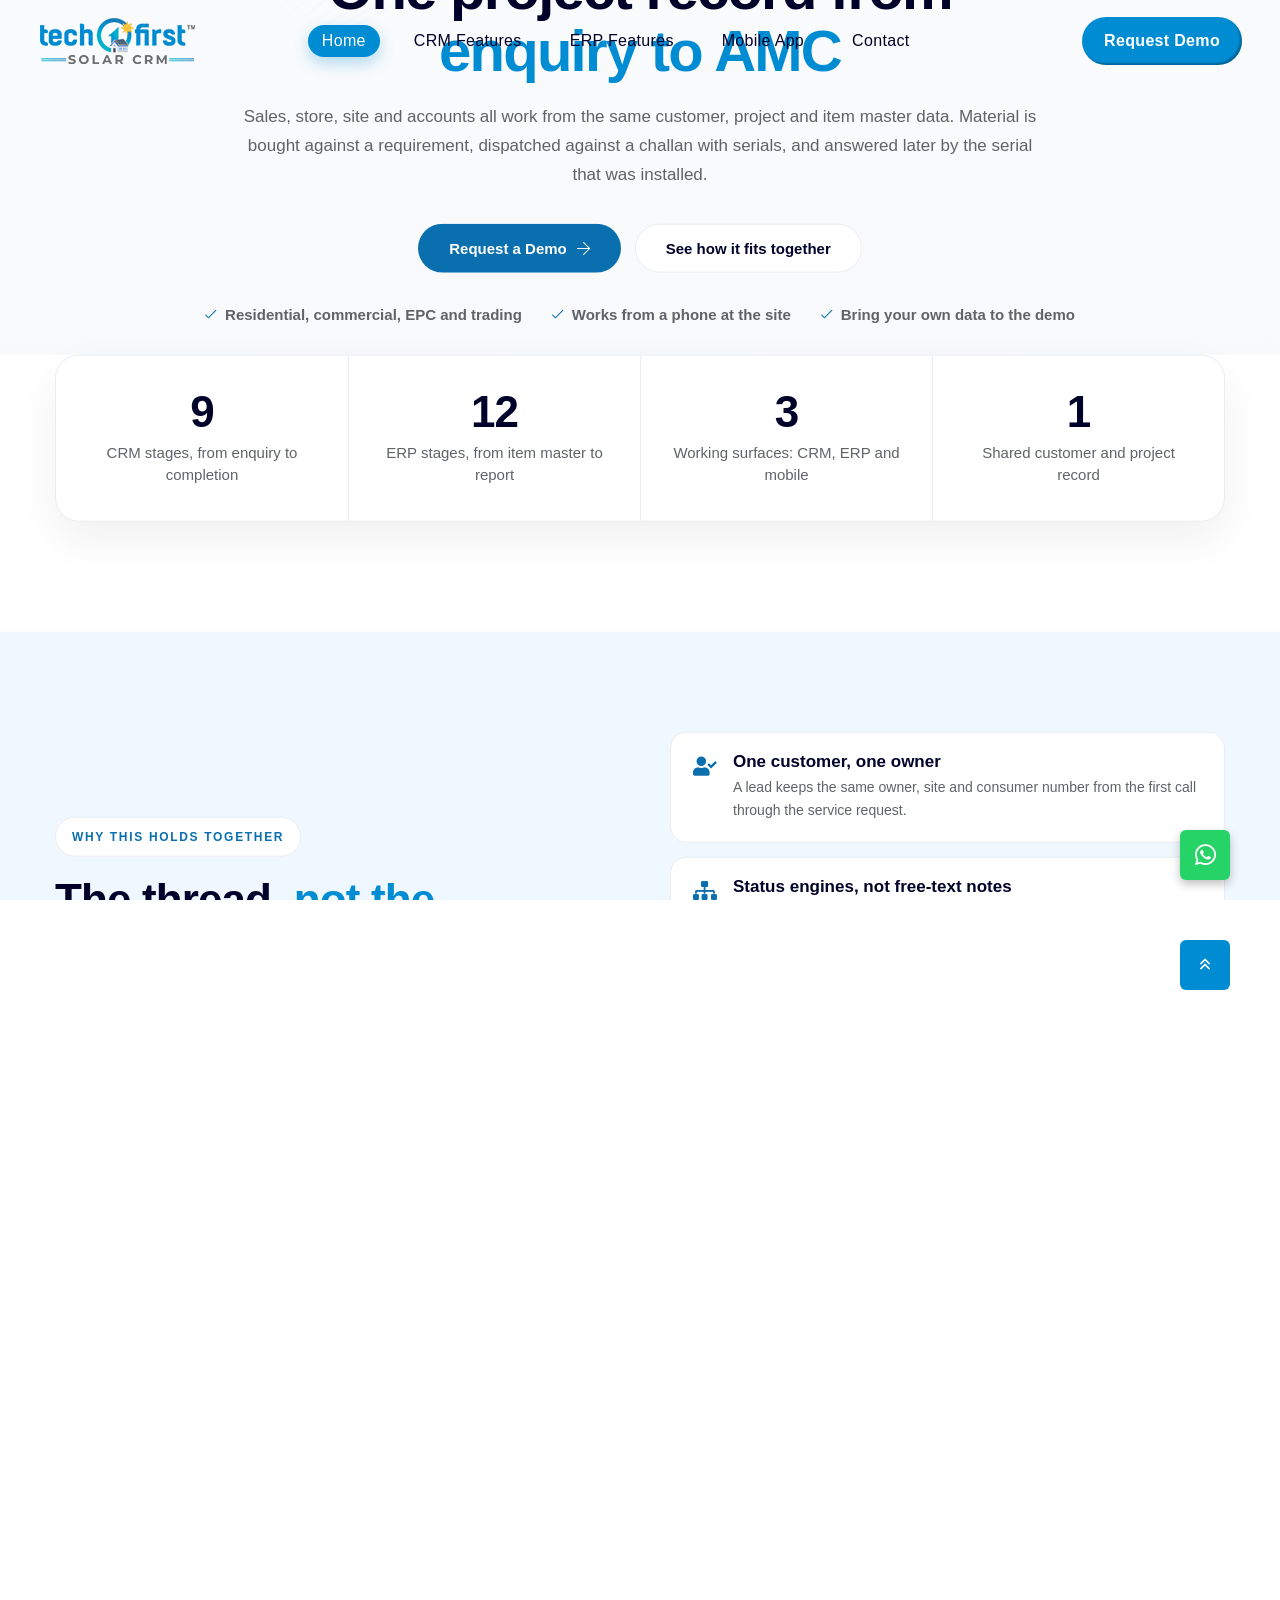
==== commit 4f6dde68: "UPDATE" ====
--- a/index.html
+++ b/index.html
@@ -4,8 +4,8 @@
 <head>
     <meta charset="utf-8">
     <meta http-equiv="x-ua-compatible" content="ie=edge">
-    <title>TechFirst Solar CRM ERP | Complete Solar Business Management Solution</title>
-    <meta name="description" content="TechFirst Solar CRM ERP combines solar lead management, operations, inventory, analytics, and customer support in one business management platform.">
+    <title>TechFirst Solar | CRM &amp; ERP for Solar Businesses</title>
+    <meta name="description" content="TechFirst Solar is a CRM and ERP built around the way solar work actually happens: enquiry, site survey, quotation, purchase, stock, dispatch, installation, net metering, subsidy and AMC on one project record.">
     <meta name="viewport" content="width=device-width, initial-scale=1">
 
     <!-- Place favicon.ico in the root directory -->
@@ -121,357 +121,349 @@
     <div id="smooth-wrapper">
         <div id="smooth-content">
 
-            <main class="fix">
-
-                <!-- Hero Section -->
-                <div id="home" class="p-relative">
+            <main class="fix" id="home-page">
+
+                <!-- Hero -->
+                <div id="home" class="home-hero p-relative">
                     <div class="tp-hero-left-shape">
                         <img src="assets/img/hero/hero-left-shape-3-1.png" alt="">
                     </div>
-                    <div class="tp-hero-gradient-bg"></div>
                     <div class="tp-hero-3-wrapper tp-hero-3-full-width p-relative">
                         <div class="tp-hero-3-main-thumb z-index-5">
-                            <img src="assets/img/hero/index.png" alt="TechFirst Solar CRM ERP dashboard showing leads, projects and inventory">
-                        </div>
-                    </div>
+                            <img src="assets/img/hero/index.png" alt="TechFirst Solar CRM and ERP dashboard showing leads, projects, purchase orders and stock">
+                        </div>
+                    </div>
+                    <div class="container home-hero__copy">
+                        <p class="home-eyebrow wow tpfadeUp" data-wow-duration=".9s" data-wow-delay=".1s">TechFirst Solar CRM &amp; ERP</p>
+                        <h1 class="home-hero__title">
+                            One project record from<br>
+                            <span>enquiry to AMC</span>
+                        </h1>
+                        <p class="home-lead wow tpfadeUp" data-wow-duration=".9s" data-wow-delay=".3s">
+                            Sales, store, site and accounts all work from the same customer, project and
+                            item master data. Material is bought against a requirement, dispatched against
+                            a challan with serials, and answered later by the serial that was installed.
+                        </p>
+                        <div class="home-hero__actions wow tpfadeUp" data-wow-duration=".9s" data-wow-delay=".5s">
+                            <a class="home-btn home-btn--primary" href="contact.html">
+                                <span>Request a Demo</span>
+                                <i class="fal fa-arrow-right"></i>
+                            </a>
+                            <a class="home-btn home-btn--ghost" href="#home-surfaces">
+                                <span>See how it fits together</span>
+                            </a>
+                        </div>
+                        <ul class="home-hero__points wow tpfadeUp" data-wow-duration=".9s" data-wow-delay=".7s">
+                            <li><i class="fal fa-check"></i> Residential, commercial, EPC and trading</li>
+                            <li><i class="fal fa-check"></i> Works from a phone at the site</li>
+                            <li><i class="fal fa-check"></i> Bring your own data to the demo</li>
+                        </ul>
+                    </div>
+                </div>
+                <!-- Hero End -->
+
+                <!-- The numbers this platform actually runs on -->
+                <div class="home-section pt-0">
                     <div class="container">
-                        <div class="row justify-content-center z-index-3">
-                            <div class="col-xl-11">
-                                <div class="tp-hero-title-box text-center">
-                                    <p class="tp-integration-subtitle  wow tpfadeUp" data-wow-duration=".9s" data-wow-delay=".3s">Solar CRM &amp; ERP &mdash; enquiry to AMC</p>
-                                    <h1 class="tp-hero-title-3 hero-text-anim pb-5 pt-25">
-                                        <i><i class="child-1">TechFirst <span>Solar</span></i></i>
-                                        <i><i class="child-1"><span>CRM</span> &amp; <span>ERP</span></i></i>
-                                    </h1>
-                                    <p class="tp-char-animation-2">One project record from first enquiry through site survey, quotation, purchase, stock,<br> dispatch, installation, net metering, subsidy and AMC.</p>
+                        <ul class="home-stats">
+                            <li class="wow tpfadeUp" data-wow-duration=".9s" data-wow-delay=".1s">
+                                <span class="home-stats__num">9</span>
+                                <span class="home-stats__label">CRM stages, from enquiry to completion</span>
+                            </li>
+                            <li class="wow tpfadeUp" data-wow-duration=".9s" data-wow-delay=".2s">
+                                <span class="home-stats__num">12</span>
+                                <span class="home-stats__label">ERP stages, from item master to report</span>
+                            </li>
+                            <li class="wow tpfadeUp" data-wow-duration=".9s" data-wow-delay=".3s">
+                                <span class="home-stats__num">3</span>
+                                <span class="home-stats__label">Working surfaces: CRM, ERP and mobile</span>
+                            </li>
+                            <li class="wow tpfadeUp" data-wow-duration=".9s" data-wow-delay=".4s">
+                                <span class="home-stats__num">1</span>
+                                <span class="home-stats__label">Shared customer and project record</span>
+                            </li>
+                        </ul>
+                    </div>
+                </div>
+
+                <!-- One record: the dark band -->
+                <div class="home-thread" id="home-thread">
+                    <div class="container">
+                        <div class="home-thread__grid">
+                            <div>
+                                <p class="home-eyebrow wow tpfadeUp" data-wow-duration=".9s" data-wow-delay=".1s">Why this holds together</p>
+                                <h2 class="home-heading wow tpfadeUp" data-wow-duration=".9s" data-wow-delay=".2s">
+                                    The thread, <span>not the spreadsheet</span>
+                                </h2>
+                                <p class="home-lead wow tpfadeUp" data-wow-duration=".9s" data-wow-delay=".3s">
+                                    Most solar businesses do not lose money on a bad day. They lose it on the
+                                    gap between what sales promised, what the store issued and what actually
+                                    got installed. A single project record closes that gap: every stage
+                                    writes back to the same customer, project and item master, so nobody has
+                                    to reconcile two versions of the truth.
+                                </p>
+                            </div>
+                            <ul class="home-thread__list">
+                                <li class="home-thread__item wow tpfadeUp" data-wow-duration=".9s" data-wow-delay=".2s">
+                                    <i class="fas fa-user-check"></i>
+                                    <div>
+                                        <h3>One customer, one owner</h3>
+                                        <p>A lead keeps the same owner, site and consumer number from the first call through the service request.</p>
+                                    </div>
+                                </li>
+                                <li class="home-thread__item wow tpfadeUp" data-wow-duration=".9s" data-wow-delay=".3s">
+                                    <i class="fas fa-sitemap"></i>
+                                    <div>
+                                        <h3>Status engines, not free-text notes</h3>
+                                        <p>Leads, projects, serials and stock each move through their own defined set of states, so a stage means the same thing to everyone.</p>
+                                    </div>
+                                </li>
+                                <li class="home-thread__item wow tpfadeUp" data-wow-duration=".9s" data-wow-delay=".4s">
+                                    <i class="fas fa-link"></i>
+                                    <div>
+                                        <h3>kW-wise bill of materials</h3>
+                                        <p>The quotation, the dispatch challan and the installed system share one component list, so a change in capacity flows through to what you buy.</p>
+                                    </div>
+                                </li>
+                                <li class="home-thread__item wow tpfadeUp" data-wow-duration=".9s" data-wow-delay=".5s">
+                                    <i class="fas fa-receipt"></i>
+                                    <div>
+                                        <h3>Serial-level service history</h3>
+                                        <p>Warranty and AMC are answered from the serial that was actually installed, not from a memory of which customer had which complaint.</p>
+                                    </div>
+                                </li>
+                            </ul>
+                        </div>
+                    </div>
+                </div>
+
+                <!-- The lifecycle -->
+                <div class="home-section" id="home-lifecycle">
+                    <div class="container">
+                        <div class="home-section-head">
+                            <p class="home-eyebrow wow tpfadeUp" data-wow-duration=".9s" data-wow-delay=".1s">The project lifecycle</p>
+                            <h2 class="home-heading wow tpfadeUp" data-wow-duration=".9s" data-wow-delay=".2s">
+                                One thread, <span>from first call to AMC</span>
+                            </h2>
+                            <p class="home-lead wow tpfadeUp" data-wow-duration=".9s" data-wow-delay=".3s">
+                                Six working moments. Inside each one, the CRM and the ERP are both updating
+                                the same project, which is why a dispatch can hand material over without
+                                anybody re-keying it.
+                            </p>
+                        </div>
+                        <ol class="home-rail">
+                            <li class="home-rail__step wow tpfadeUp" data-wow-duration=".9s" data-wow-delay=".1s">
+                                <span class="home-rail__node">01</span>
+                                <h3>Enquiry</h3>
+                                <p>A lead is captured once with source, capacity, location and consumer number, then assigned to an owner with a follow-up date.</p>
+                            </li>
+                            <li class="home-rail__step wow tpfadeUp" data-wow-duration=".9s" data-wow-delay=".2s">
+                                <span class="home-rail__node">02</span>
+                                <h3>Site survey</h3>
+                                <p>Roof, structure, load and shadow findings are recorded during the visit, so feasibility becomes a decision instead of an opinion.</p>
+                            </li>
+                            <li class="home-rail__step wow tpfadeUp" data-wow-duration=".9s" data-wow-delay=".3s">
+                                <span class="home-rail__node">03</span>
+                                <h3>Quotation</h3>
+                                <p>Residential, subsidy, commercial and trading quotes are built from your own item master, with approval and revision history kept.</p>
+                            </li>
+                            <li class="home-rail__step wow tpfadeUp" data-wow-duration=".9s" data-wow-delay=".4s">
+                                <span class="home-rail__node">04</span>
+                                <h3>Order &amp; finance</h3>
+                                <p>The accepted quote becomes a sales order. Subsidy documents, loan sanction, disbursement and EMIs hang off that order rather than a side spreadsheet.</p>
+                            </li>
+                            <li class="home-rail__step wow tpfadeUp" data-wow-duration=".9s" data-wow-delay=".5s">
+                                <span class="home-rail__node">05</span>
+                                <h3>Dispatch &amp; install</h3>
+                                <p>Material leaves against a delivery challan with serials, and installation confirms what was actually consumed on site.</p>
+                            </li>
+                            <li class="home-rail__step wow tpfadeUp" data-wow-duration=".9s" data-wow-delay=".6s">
+                                <span class="home-rail__node">06</span>
+                                <h3>Meter, subsidy &amp; AMC</h3>
+                                <p>Meter application, subsidy claim and closure continue after commissioning, with warranty keyed to the installed serials.</p>
+                            </li>
+                        </ol>
+                    </div>
+                </div>
+
+                <!-- The three surfaces -->
+                <div class="home-section pt-0" id="home-surfaces">
+                    <div class="container">
+                        <div class="home-section-head">
+                            <p class="home-eyebrow wow tpfadeUp" data-wow-duration=".9s" data-wow-delay=".1s">Three working layers</p>
+                            <h2 class="home-heading wow tpfadeUp" data-wow-duration=".9s" data-wow-delay=".2s">
+                                Pick the surface <span>you are on</span>
+                            </h2>
+                            <p class="home-lead wow tpfadeUp" data-wow-duration=".9s" data-wow-delay=".3s">
+                                Sales, operations and service each have their own home, and all three read the
+                                same customer, project and item master data. Nobody has to work in a different
+                                tool depending on the hour of the day.
+                            </p>
+                        </div>
+                        <div class="home-surfaces">
+                            <article class="home-surface wow tpfadeUp" data-wow-duration=".9s" data-wow-delay=".1s">
+                                <span class="home-surface__icon"><i class="fas fa-users"></i></span>
+                                <span class="home-surface__tag">Sales</span>
+                                <h3>CRM</h3>
+                                <p>Nine stages that carry a project from the first phone call to completion, with four status engines running underneath.</p>
+                                <ul class="home-surface__list">
+                                    <li><i class="fal fa-check"></i> Leads, follow-ups, site visits and estimates</li>
+                                    <li><i class="fal fa-check"></i> Quotations, sales orders and collections</li>
+                                    <li><i class="fal fa-check"></i> Subsidy, loan sanction and EMI tracking</li>
+                                </ul>
+                                <a class="home-surface__link" href="crm-features.html#pipeline">
+                                    <span>Explore the CRM</span>
+                                    <i class="fal fa-arrow-right"></i>
+                                </a>
+                            </article>
+                            <article class="home-surface wow tpfadeUp" data-wow-duration=".9s" data-wow-delay=".2s">
+                                <span class="home-surface__icon"><i class="fas fa-warehouse"></i></span>
+                                <span class="home-surface__tag">Operations</span>
+                                <h3>ERP</h3>
+                                <p>Twelve stages and nine modules covering store to site, where every movement is written to a credit and debit ledger.</p>
+                                <ul class="home-surface__list">
+                                    <li><i class="fal fa-check"></i> Items, BOM, purchase orders and goods receipt</li>
+                                    <li><i class="fal fa-check"></i> Warehouse and project-wise stock balances</li>
+                                    <li><i class="fal fa-check"></i> Challans, returns, adjustments and reports</li>
+                                </ul>
+                                <a class="home-surface__link" href="erp-features.html#erp-modules">
+                                    <span>Explore the ERP</span>
+                                    <i class="fal fa-arrow-right"></i>
+                                </a>
+                            </article>
+                            <article class="home-surface wow tpfadeUp" data-wow-duration=".9s" data-wow-delay=".3s">
+                                <span class="home-surface__icon"><i class="fas fa-mobile-alt"></i></span>
+                                <span class="home-surface__tag">Field &amp; store</span>
+                                <h3>Mobile app</h3>
+                                <p>The same record from a rooftop or a store counter, built to keep working when the network does not.</p>
+                                <ul class="home-surface__list">
+                                    <li><i class="fal fa-check"></i> Site visits, photos, quotes and payments</li>
+                                    <li><i class="fal fa-check"></i> Good receipt, issue, return and stock checks</li>
+                                    <li><i class="fal fa-check"></i> Installation, serials, AMC and service</li>
+                                </ul>
+                                <a class="home-surface__link" href="mobile-app.html">
+                                    <span>Explore the app</span>
+                                    <i class="fal fa-arrow-right"></i>
+                                </a>
+                            </article>
+                        </div>
+                    </div>
+                </div>
+
+                <!-- What it actually does -->
+                <div class="home-section" id="home-capabilities">
+                    <div class="container">
+                        <div class="home-section-head">
+                            <p class="home-eyebrow wow tpfadeUp" data-wow-duration=".9s" data-wow-delay=".1s">What you get on day one</p>
+                            <h2 class="home-heading wow tpfadeUp" data-wow-duration=".9s" data-wow-delay=".2s">
+                                Built around <span>how solar work happens</span>
+                            </h2>
+                            <p class="home-lead wow tpfadeUp" data-wow-duration=".9s" data-wow-delay=".3s">
+                                Not a generic CRM with a solar skin. Each of these exists because a real
+                                installer, store or service team asked for it after a spreadsheet broke.
+                            </p>
+                        </div>
+                        <div class="home-caps">
+                            <article class="home-cap wow tpfadeUp" data-wow-duration=".9s" data-wow-delay=".1s">
+                                <span class="home-cap__icon"><i class="fas fa-clipboard-list"></i></span>
+                                <h3>Site-visit detail, not just a number</h3>
+                                <p>Record load, roof, structure and shadow findings so the quotation matches the site it was measured on.</p>
+                            </article>
+                            <article class="home-cap wow tpfadeUp" data-wow-duration=".9s" data-wow-delay=".2s">
+                                <span class="home-cap__icon"><i class="fas fa-hand-holding-usd"></i></span>
+                                <h3>Subsidy, loan and EMI on the project</h3>
+                                <p>Track documentation, sanction and disbursement against the order, so nobody chases a bank from a personal diary.</p>
+                            </article>
+                            <article class="home-cap wow tpfadeUp" data-wow-duration=".9s" data-wow-delay=".3s">
+                                <span class="home-cap__icon"><i class="fas fa-layer-group"></i></span>
+                                <h3>kW-wise BoM and serials</h3>
+                                <p>The quotation, the dispatch challan and the installed system share one component list, down to the serial.</p>
+                            </article>
+                            <article class="home-cap wow tpfadeUp" data-wow-duration=".9s" data-wow-delay=".4s">
+                                <span class="home-cap__icon"><i class="fas fa-tools"></i></span>
+                                <h3>Installation is a status, not a note</h3>
+                                <p>Material consumption and serials are confirmed against the project at site, with photos attached to the record.</p>
+                            </article>
+                            <article class="home-cap wow tpfadeUp" data-wow-duration=".9s" data-wow-delay=".5s">
+                                <span class="home-cap__icon"><i class="fas fa-user-shield"></i></span>
+                                <h3>Roles that match your team</h3>
+                                <p>Owner, manager, sales, store, installer and accountant each see the data their own work needs, and nothing they should not.</p>
+                            </article>
+                            <article class="home-cap wow tpfadeUp" data-wow-duration=".9s" data-wow-delay=".6s">
+                                <span class="home-cap__icon"><i class="fas fa-headset"></i></span>
+                                <h3>Service keyed to the consumer number</h3>
+                                <p>Warranty and AMC requests are answered from the installed serials, not from whoever remembers the customer.</p>
+                            </article>
+                        </div>
+                    </div>
+                </div>
+
+                <!-- Who it is for -->
+                <div class="home-section pt-0" id="home-for">
+                    <div class="container">
+                        <div class="home-section-head">
+                            <p class="home-eyebrow wow tpfadeUp" data-wow-duration=".9s" data-wow-delay=".1s">Who it is for</p>
+                            <h2 class="home-heading wow tpfadeUp" data-wow-duration=".9s" data-wow-delay=".2s">
+                                Sized to <span>the way you work</span>
+                            </h2>
+                        </div>
+                        <div class="home-aud">
+                            <article class="home-aud__item wow tpfadeUp" data-wow-duration=".9s" data-wow-delay=".1s">
+                                <span class="home-aud__icon"><i class="fas fa-home"></i></span>
+                                <div>
+                                    <h3>Residential and small EPC teams</h3>
+                                    <p>A handful of people doing everything from enquiry to installation need one place to see the week, not five tools to reconcile.</p>
                                 </div>
-                                <div class="tp-hero-btn-3 text-center wow tpfadeUp" data-wow-duration=".9s" data-wow-delay=".7s">
-                                    <a class="tp-btn-blue-lg tp-btn-hover alt-color-black" href="contact.html">
-                                        <span>Request Demo</span>
-                                        <b></b>
-                                    </a>
+                            </article>
+                            <article class="home-aud__item wow tpfadeUp" data-wow-duration=".9s" data-wow-delay=".2s">
+                                <span class="home-aud__icon"><i class="fas fa-industry"></i></span>
+                                <div>
+                                    <h3>Commercial and industrial EPC</h3>
+                                    <p>Larger capacities and multiple sites, where material planning and stage-wise project tracking start to matter more than the lead count.</p>
                                 </div>
-                            </div>
-                        </div>
-                    </div>
-                </div>
-                <!-- Hero Section End -->
-
-                <!-- Counter Section -->
-                <div class="tp-counter-area tp-counter-space p-relative pb-140">
-                    <div class="tp-counter-shape-2">
-                        <img src="assets/img/counter/counter-shape-2.png" alt="">
-                    </div>
-                    <div class="tp-counter-shape-3">
-                        <img src="assets/img/counter/counter-shape-1.png" alt="">
-                    </div>
-                    <div class="tp-counter-shape-4 d-none d-sm-block">
-                        <img src="assets/img/counter/counter-shape-4.png" alt="">
-                    </div>
+                            </article>
+                            <article class="home-aud__item wow tpfadeUp" data-wow-duration=".9s" data-wow-delay=".3s">
+                                <span class="home-aud__icon"><i class="fas fa-boxes"></i></span>
+                                <div>
+                                    <h3>Trading and distribution</h3>
+                                    <p>Serial-level stock, delivery challans and B2B reporting, for teams whose job ends at the gate rather than at the rooftop.</p>
+                                </div>
+                            </article>
+                            <article class="home-aud__item wow tpfadeUp" data-wow-duration=".9s" data-wow-delay=".4s">
+                                <span class="home-aud__icon"><i class="fas fa-solar-panel"></i></span>
+                                <div>
+                                    <h3>Service and AMC teams</h3>
+                                    <p>Consumer numbers, installed serials and warranty history together, so a repeat visit starts with the full picture already open.</p>
+                                </div>
+                            </article>
+                        </div>
+                    </div>
+                </div>
+
+                <!-- Closing CTA -->
+                <div class="home-cta" id="home-cta">
                     <div class="container">
-                        <div class="tp-counter-wrapper p-relative">
-                            <div class="row gx-0">
-                                <div class="col-xl-3 col-lg-3 col-md-6">
-                                    <div class="tp-counter-wrap d-flex justify-content-center">
-                                        <div class="tp-counter-item">
-                                            <p class="tp-counter-value"><span data-purecounter-duration="1" data-purecounter-end="18" class="purecounter">18</span></p>
-                                            <p>Project lifecycle stages</p>
-                                        </div>
-                                    </div>
-                                </div>
-                                <div class="col-xl-3 col-lg-3 col-md-6">
-                                    <div class="tp-counter-wrap d-flex justify-content-center">
-                                        <div class="tp-counter-item">
-                                            <p class="tp-counter-value"><span data-purecounter-duration="1" data-purecounter-end="2" class="purecounter">2</span></p>
-                                            <p>Working surfaces: CRM + ERP</p>
-                                        </div>
-                                    </div>
-                                </div>
-                                <div class="col-xl-3 col-lg-3 col-md-6">
-                                    <div class="tp-counter-wrap d-flex justify-content-center">
-                                        <div class="tp-counter-item">
-                                            <p class="tp-counter-value"><span data-purecounter-duration="1" data-purecounter-end="13" class="purecounter">13</span></p>
-                                            <p>Connected modules</p>
-                                        </div>
-                                    </div>
-                                </div>
-                                <div class="col-xl-3 col-lg-3 col-md-6">
-                                    <div class="tp-counter-wrap d-flex justify-content-center">
-                                        <div class="tp-counter-item">
-                                            <p class="tp-counter-value"><span data-purecounter-duration="1" data-purecounter-end="1" class="purecounter">1</span></p>
-                                            <p>Shared customer &amp; project record</p>
-                                        </div>
-                                    </div>
-                                </div>
-                            </div>
-                        </div>
-                    </div>
-                </div>
-                <!-- Counter Section End -->
-
-                <!-- Why Choose Us Section -->
-                <div class="tp-testimonial-area tp-testimonial-3-mlr pb-110">
-                    <div class="tp-testimonial-3-bg pt-110 fix" data-background="assets/img/testimonial/testi-bg-3-1.png">
-                        <div class="container">
-                            <div class="row">
-                                <div class="col-12">
-                                    <div class="tp-testimonial-3-section-box text-center mb-60">
-                                        <p class="tp-integration-subtitle">Why TechFirst Solar</p>
-                                        <h2 class="tp-section-title-3 text-white"><span>Built around how solar work actually happens</span></h2>
-                                    </div>
-                                </div>
-                            </div>
-                            <div class="row row-cols-1 row-cols-md-2 row-cols-lg-3 g-4 justify-content-center pb-110">
-                                <div class="col wow tpfadeUp" data-wow-duration=".9s" data-wow-delay=".3s">
-                                    <div class="author-rated text-center p-4 h-100 why-choose-card" style="background: rgba(255,255,255,0.1); border-radius: 15px; transition: all 0.3s ease; cursor: pointer;">
-                                        <div class="author-rated-icon mb-20">
-                                            <i class="fas fa-clipboard-list fa-3x" style="color: #f6ad55; transition: all 0.3s ease;"></i>
-                                        </div>
-                                        <h3 style="color: #fff; margin-bottom: 10px; font-size: 20px;">Site-visit detail, not just a phone number</h3>
-                                        <p style="color: rgba(255,255,255,0.8);">Record load, roof, structure and shadow findings so the quotation matches the site.</p>
-                                    </div>
-                                </div>
-                                <div class="col wow tpfadeUp" data-wow-duration=".9s" data-wow-delay=".5s">
-                                    <div class="author-rated text-center p-4 h-100 why-choose-card" style="background: rgba(255,255,255,0.1); border-radius: 15px; transition: all 0.3s ease; cursor: pointer;">
-                                        <div class="author-rated-icon mb-20">
-                                            <i class="fas fa-hand-holding-usd fa-3x" style="color: #48bb78; transition: all 0.3s ease;"></i>
-                                        </div>
-                                        <h3 style="color: #fff; margin-bottom: 10px; font-size: 20px;">Subsidy, loan and EMI on the project</h3>
-                                        <p style="color: rgba(255,255,255,0.8);">Track documentation, sanction and disbursement against the order instead of a side spreadsheet.</p>
-                                    </div>
-                                </div>
-                                <div class="col wow tpfadeUp" data-wow-duration=".9s" data-wow-delay=".7s">
-                                    <div class="author-rated text-center p-4 h-100 why-choose-card" style="background: rgba(255,255,255,0.1); border-radius: 15px; transition: all 0.3s ease; cursor: pointer;">
-                                        <div class="author-rated-icon mb-20">
-                                            <i class="fas fa-layer-group fa-3x" style="color: #667eea; transition: all 0.3s ease;"></i>
-                                        </div>
-                                        <h3 style="color: #fff; margin-bottom: 10px; font-size: 20px;">kW-wise BoM and serials</h3>
-                                        <p style="color: rgba(255,255,255,0.8);">The quotation, the dispatch challan and the installed system share one component list.</p>
-                                    </div>
-                                </div>
-                                <div class="col wow tpfadeUp" data-wow-duration=".9s" data-wow-delay=".3s">
-                                    <div class="author-rated text-center p-4 h-100 why-choose-card" style="background: rgba(255,255,255,0.1); border-radius: 15px; transition: all 0.3s ease; cursor: pointer;">
-                                        <div class="author-rated-icon mb-20">
-                                            <i class="fas fa-tools fa-3x" style="color: #ed64a6; transition: all 0.3s ease;"></i>
-                                        </div>
-                                        <h3 style="color: #fff; margin-bottom: 10px; font-size: 20px;">Installation is a status, not a note</h3>
-                                        <p style="color: rgba(255,255,255,0.8);">Material consumption and serials are confirmed against the project at site.</p>
-                                    </div>
-                                </div>
-                                <div class="col wow tpfadeUp" data-wow-duration=".9s" data-wow-delay=".5s">
-                                    <div class="author-rated text-center p-4 h-100 why-choose-card" style="background: rgba(255,255,255,0.1); border-radius: 15px; transition: all 0.3s ease; cursor: pointer;">
-                                        <div class="author-rated-icon mb-20">
-                                            <i class="fas fa-user-shield fa-3x" style="color: #38b2ac; transition: all 0.3s ease;"></i>
-                                        </div>
-                                        <h3 style="color: #fff; margin-bottom: 10px; font-size: 20px;">Roles that match your team</h3>
-                                        <p style="color: rgba(255,255,255,0.8);">Owner, manager, sales, store, installer and accountant each see what their work needs.</p>
-                                    </div>
-                                </div>
-                                <div class="col wow tpfadeUp" data-wow-duration=".9s" data-wow-delay=".7s">
-                                    <div class="author-rated text-center p-4 h-100 why-choose-card" style="background: rgba(255,255,255,0.1); border-radius: 15px; transition: all 0.3s ease; cursor: pointer;">
-                                        <div class="author-rated-icon mb-20">
-                                            <i class="fas fa-headset fa-3x" style="color: #ed8936; transition: all 0.3s ease;"></i>
-                                        </div>
-                                        <h3 style="color: #fff; margin-bottom: 10px; font-size: 20px;">Service keyed to the consumer number</h3>
-                                        <p style="color: rgba(255,255,255,0.8);">Warranty and AMC requests are answered from the installed serials, not from memory.</p>
-                                    </div>
-                                </div>
-                            </div>
-                            <style>
-                                .why-choose-card:hover {
-                                    transform: translateY(-10px);
-                                    background: rgba(255,255,255,0.2) !important;
-                                    box-shadow: 0 20px 40px rgba(0,0,0,0.3);
-                                }
-                                .why-choose-card:hover i {
-                                    transform: scale(1.2);
-                                }
-                            </style>
-                        </div>
-                    </div>
-                </div>
-                <!-- Why Choose Us Section End -->
-
-                <!-- Project Lifecycle Section -->
-                <div class="tp-service-area pt-110 pb-90 z-index" id="project-lifecycle">
-                    <div class="container">
-                        <div class="row">
-                            <div class="col-12">
-                                <div class="tp-service-section-wrapper mb-60 text-center">
-                                    <p class="tp-integration-subtitle">The project lifecycle</p>
-                                    <h2 class="tp-section-title-3"><span>One thread, from first call to AMC</span></h2>
-                                    <p>Every stage writes back to the same project, so sales, store, site and accounts never argue about which version is correct.</p>
-                                </div>
-                            </div>
-                        </div>
-                        <div class="row row-cols-1 row-cols-md-2 row-cols-lg-3 g-4">
-                            <div class="col wow tpfadeUp" data-wow-duration=".9s" data-wow-delay=".2s">
-                                <div class="tp-service-sm-item h-100">
-                                    <div class="tp-service-sm-icon pb-15">
-                                        <span style="display: inline-flex; align-items: center; justify-content: center; width: 60px; height: 60px; background: rgba(90, 103, 216, 0.1); border-radius: 50%;">
-                                            <i class="fas fa-phone-volume fa-lg" style="color: #5a67d8;"></i>
-                                        </span>
-                                    </div>
-                                    <div class="tp-service-sm-content">
-                                        <h3 class="tp-service-sm-title">01 &mdash; Enquiry</h3>
-                                        <p>Lead captured once with source, capacity, location and consumer number, then assigned to an owner with a follow-up date.</p>
-                                    </div>
-                                </div>
-                            </div>
-                            <div class="col wow tpfadeUp" data-wow-duration=".9s" data-wow-delay=".3s">
-                                <div class="tp-service-sm-item h-100">
-                                    <div class="tp-service-sm-icon pb-15">
-                                        <span style="display: inline-flex; align-items: center; justify-content: center; width: 60px; height: 60px; background: rgba(246, 173, 85, 0.1); border-radius: 50%;">
-                                            <i class="fas fa-solar-panel fa-lg" style="color: #f6ad55;"></i>
-                                        </span>
-                                    </div>
-                                    <div class="tp-service-sm-content">
-                                        <h3 class="tp-service-sm-title">02 &mdash; Site survey</h3>
-                                        <p>Roof, structure, load and shadow findings recorded during the visit, so feasibility is a decision and not an opinion.</p>
-                                    </div>
-                                </div>
-                            </div>
-                            <div class="col wow tpfadeUp" data-wow-duration=".9s" data-wow-delay=".4s">
-                                <div class="tp-service-sm-item h-100">
-                                    <div class="tp-service-sm-icon pb-15">
-                                        <span style="display: inline-flex; align-items: center; justify-content: center; width: 60px; height: 60px; background: rgba(72, 187, 120, 0.1); border-radius: 50%;">
-                                            <i class="fas fa-file-invoice-dollar fa-lg" style="color: #48bb78;"></i>
-                                        </span>
-                                    </div>
-                                    <div class="tp-service-sm-content">
-                                        <h3 class="tp-service-sm-title">03 &mdash; Quotation</h3>
-                                        <p>Residential, subsidy, commercial and trading quotes built from your own item master, with approval and revision history.</p>
-                                    </div>
-                                </div>
-                            </div>
-                            <div class="col wow tpfadeUp" data-wow-duration=".9s" data-wow-delay=".5s">
-                                <div class="tp-service-sm-item h-100">
-                                    <div class="tp-service-sm-icon pb-15">
-                                        <span style="display: inline-flex; align-items: center; justify-content: center; width: 60px; height: 60px; background: rgba(237, 100, 166, 0.1); border-radius: 50%;">
-                                            <i class="fas fa-file-signature fa-lg" style="color: #ed64a6;"></i>
-                                        </span>
-                                    </div>
-                                    <div class="tp-service-sm-content">
-                                        <h3 class="tp-service-sm-title">04 &mdash; Order &amp; finance</h3>
-                                        <p>Accepted quote becomes a sales order. Subsidy documents, loan sanction, disbursement and EMIs hang off that order.</p>
-                                    </div>
-                                </div>
-                            </div>
-                            <div class="col wow tpfadeUp" data-wow-duration=".9s" data-wow-delay=".6s">
-                                <div class="tp-service-sm-item h-100">
-                                    <div class="tp-service-sm-icon pb-15">
-                                        <span style="display: inline-flex; align-items: center; justify-content: center; width: 60px; height: 60px; background: rgba(102, 126, 234, 0.1); border-radius: 50%;">
-                                            <i class="fas fa-truck fa-lg" style="color: #667eea;"></i>
-                                        </span>
-                                    </div>
-                                    <div class="tp-service-sm-content">
-                                        <h3 class="tp-service-sm-title">05 &mdash; Dispatch &amp; install</h3>
-                                        <p>Material leaves against a delivery challan with serials, and installation confirms what was actually consumed on site.</p>
-                                    </div>
-                                </div>
-                            </div>
-                            <div class="col wow tpfadeUp" data-wow-duration=".9s" data-wow-delay=".7s">
-                                <div class="tp-service-sm-item h-100">
-                                    <div class="tp-service-sm-icon pb-15">
-                                        <span style="display: inline-flex; align-items: center; justify-content: center; width: 60px; height: 60px; background: rgba(56, 178, 172, 0.1); border-radius: 50%;">
-                                            <i class="fas fa-headset fa-lg" style="color: #38b2ac;"></i>
-                                        </span>
-                                    </div>
-                                    <div class="tp-service-sm-content">
-                                        <h3 class="tp-service-sm-title">06 &mdash; Net metering &amp; AMC</h3>
-                                        <p>Meter application, subsidy claim and closure continue after commissioning, with warranty keyed to installed serials.</p>
-                                    </div>
-                                </div>
-                            </div>
-                        </div>
-                    </div>
-                </div>
-
-                <div class="tp-service-area pt-90 pb-110 z-index" id="three-layers">
-                    <div class="container">
-                        <div class="row">
-                            <div class="col-12">
-                                <div class="tp-service-section-wrapper mb-60 text-center">
-                                    <p class="tp-integration-subtitle">Three working layers</p>
-                                    <h2 class="tp-section-title-3"><span>Pick the surface you need</span></h2>
-                                    <p>Sales, operations and service each have a home, and all three read the same customer, project and item master data.</p>
-                                </div>
-                            </div>
-                        </div>
-                        <div class="row row-cols-1 row-cols-md-3 g-4">
-                            <div class="col wow tpfadeUp" data-wow-duration=".9s" data-wow-delay=".2s">
-                                <div class="tp-service-sm-item h-100">
-                                    <div class="tp-service-sm-icon pb-15">
-                                        <span style="display: inline-flex; align-items: center; justify-content: center; width: 60px; height: 60px; background: rgba(90, 103, 216, 0.1); border-radius: 50%;">
-                                            <i class="fas fa-users fa-lg" style="color: #5a67d8;"></i>
-                                        </span>
-                                    </div>
-                                    <div class="tp-service-sm-content">
-                                        <h3 class="tp-service-sm-title">Sales CRM</h3>
-                                        <p>Leads, follow-ups, site visits, quotations, sales orders, payment collection and commissions.</p>
-                                        <div class="mt-30">
-                                            <a class="tp-btn-blue-sm tp-btn-hover alt-color-black" href="crm-features.html">
-                                                <span>Explore the CRM</span>
-                                                <b></b>
-                                            </a>
-                                        </div>
-                                    </div>
-                                </div>
-                            </div>
-                            <div class="col wow tpfadeUp" data-wow-duration=".9s" data-wow-delay=".3s">
-                                <div class="tp-service-sm-item h-100">
-                                    <div class="tp-service-sm-icon pb-15">
-                                        <span style="display: inline-flex; align-items: center; justify-content: center; width: 60px; height: 60px; background: rgba(246, 173, 85, 0.1); border-radius: 50%;">
-                                            <i class="fas fa-warehouse fa-lg" style="color: #f6ad55;"></i>
-                                        </span>
-                                    </div>
-                                    <div class="tp-service-sm-content">
-                                        <h3 class="tp-service-sm-title">Operations ERP</h3>
-                                        <p>Purchase orders, goods receipt, warehouse, project stock, dispatch, installation and reports.</p>
-                                        <div class="mt-30">
-                                            <a class="tp-btn-blue-sm tp-btn-hover alt-color-black" href="erp-features.html">
-                                                <span>Explore the ERP</span>
-                                                <b></b>
-                                            </a>
-                                        </div>
-                                    </div>
-                                </div>
-                            </div>
-                            <div class="col wow tpfadeUp" data-wow-duration=".9s" data-wow-delay=".4s">
-                                <div class="tp-service-sm-item h-100">
-                                    <div class="tp-service-sm-icon pb-15">
-                                        <span style="display: inline-flex; align-items: center; justify-content: center; width: 60px; height: 60px; background: rgba(72, 187, 120, 0.1); border-radius: 50%;">
-                                            <i class="fas fa-cubes fa-lg" style="color: #48bb78;"></i>
-                                        </span>
-                                    </div>
-                                    <div class="tp-service-sm-content">
-                                        <h3 class="tp-service-sm-title">Mobile app</h3>
-                                        <p>Leads, site visits, quotations, payments and stock moves from your phone, with the hand-offs between sales, store and site kept in one record.</p>
-                                        <div class="mt-30">
-                                            <a class="tp-btn-blue-sm tp-btn-hover alt-color-black" href="mobile-app.html">
-                                                <span>Explore the app</span>
-                                                <b></b>
-                                            </a>
-                                        </div>
-                                    </div>
-                                </div>
-                            </div>
-                        </div>
-                        <div class="row">
-                            <div class="col-12 text-center mt-60">
-                                <div class="tp-about__list text-left d-inline-block">
-                                    <ul>
-                                        <li><i class="fal fa-check"></i>Bring one real project and we will walk the flow with you</li>
-                                        <li><i class="fal fa-check"></i>Residential, commercial, EPC and trading project types</li>
-                                        <li><i class="fal fa-check"></i>Field updates from site, with the same data available over the API</li>
-                                        <li><i class="fal fa-check"></i>No commitment &mdash; decide on your own data</li>
-                                    </ul>
-                                </div>
-                            </div>
-                        </div>
-                    </div>
-                </div>
-                <!-- Project Lifecycle Section End -->
+                        <h2 class="wow tpfadeUp" data-wow-duration=".9s" data-wow-delay=".1s">
+                            Bring one real project. <span>We will walk the flow with you.</span>
+                        </h2>
+                        <p class="wow tpfadeUp" data-wow-duration=".9s" data-wow-delay=".2s">
+                            The demo runs on your data, not a demo tenant. No commitment &mdash; decide
+                            afterwards on whether the flow fits the way your team already works.
+                        </p>
+                        <div class="home-cta__actions wow tpfadeUp" data-wow-duration=".9s" data-wow-delay=".3s">
+                            <a class="home-btn home-btn--primary" href="contact.html">
+                                <span>Request a Demo</span>
+                                <i class="fal fa-arrow-right"></i>
+                            </a>
+                            <a class="home-btn home-btn--ghost" href="tel:+918906311311">
+                                <span>Talk to us: +91 8906 311 311</span>
+                            </a>
+                        </div>
+                        <p class="home-cta__note wow tpfadeUp" data-wow-duration=".9s" data-wow-delay=".4s">
+                            info@techfirsterp.com
+                        </p>
+                    </div>
+                </div>
 
             </main>
 
@@ -542,7 +534,7 @@
                         <div class="tp-footer__area tp-footer__tp-border-bottom">
                             <div class="container">
                                 <div class="row">
-                                    <div class="col-xl-3 col-lg-3 col-md-6 pb-30 wow tpfadeUp" data-wow-duration=".9s" data-wow-delay=".3s">
+                                    <div class="col-xl-3 col-lg-6 col-md-6 pb-30 wow tpfadeUp" data-wow-duration=".9s" data-wow-delay=".3s">
                                         <div class="tp-footer__widget footer-widget-3 footer-col-3-1">
                                             <div class="tp-footer__logo mb-25">
                                                 <a href="index.html">
@@ -576,37 +568,35 @@
                                             </div>
                                         </div>
                                     </div>
-                                    <div class="col-xl-3 col-lg-3 col-md-6 pb-30 wow tpfadeUp" data-wow-duration=".9s" data-wow-delay=".5s">
+                                    <div class="col-xl-4 col-lg-6 col-md-6 pb-30 wow tpfadeUp" data-wow-duration=".9s" data-wow-delay=".5s">
                                         <div class="tp-footer__widget footer-widget-3 footer-col-3-2">
                                             <h2 class="tp-footer__widget-title">CRM Features</h2>
                                             <div class="tp-footer__content">
                                                 <ul>
-                                                    <li><a href="crm-features.html">User Management</a></li>
-                                                    <li><a href="crm-features.html">Lead Management</a></li>
-                                                    <li><a href="crm-features.html">Quotation Management</a></li>
-                                                    <li><a href="crm-features.html">Sales Order Management</a></li>
-                                                    <li><a href="crm-features.html">Payment Management</a></li>
-                                                    <li><a href="mobile-app.html">Reports &amp; Analysis</a></li>
+                                                    <li><a href="crm-features.html#pipeline">Enquiry to Completion Pipeline</a></li>
+                                                    <li><a href="crm-features.html#status-engines">Status Engines &amp; Business Rules</a></li>
+                                                    <li><a href="crm-features.html#users-access">Users, Roles &amp; Access</a></li>
+                                                    <li><a href="crm-features.html">Full CRM Tour</a></li>
+                                                    <li><a href="mobile-app.html">Mobile App</a></li>
                                                 </ul>
                                             </div>
                                         </div>
                                     </div>
-                                    <div class="col-xl-2 col-lg-2 col-md-6 pb-30 wow tpfadeUp" data-wow-duration=".9s" data-wow-delay=".7s">
+                                    <div class="col-xl-2 col-lg-6 col-md-6 pb-30 wow tpfadeUp" data-wow-duration=".9s" data-wow-delay=".7s">
                                         <div class="tp-footer__widget footer-widget-3 footer-col-3-3">
                                             <h2 class="tp-footer__widget-title">ERP Features</h2>
                                             <div class="tp-footer__content">
                                                 <ul>
-                                                    <li><a href="erp-features.html">Warehouse Stock</a></li>
-                                                    <li><a href="erp-features.html">Purchase Order</a></li>
-                                                    <li><a href="erp-features.html">Good Receipt</a></li>
-                                                    <li><a href="erp-features.html">Delivery Challan</a></li>
-                                                    <li><a href="erp-features.html">Projectwise Stock</a></li>
-                                                    <li><a href="mobile-app.html">Report &amp; Analysis</a></li>
+                                                    <li><a href="erp-features.html#erp-flow">Item Master to Report</a></li>
+                                                    <li><a href="erp-features.html#erp-modules">The Nine Modules</a></li>
+                                                    <li><a href="erp-features.html#erp-ledger">Serial &amp; Stock Tracking</a></li>
+                                                    <li><a href="erp-features.html#erp-reports">Reports &amp; Analysis</a></li>
+                                                    <li><a href="erp-features.html">Full ERP Tour</a></li>
                                                 </ul>
                                             </div>
                                         </div>
                                     </div>
-                                    <div class="col-xl-4 col-lg-4 col-md-6 pb-30 wow tpfadeUp" data-wow-duration=".9s" data-wow-delay=".9s">
+                                    <div class="col-xl-3 col-lg-6 col-md-6 pb-30 wow tpfadeUp" data-wow-duration=".9s" data-wow-delay=".9s">
                                         <div class="tp-footer__widget footer-widget-3 footer-col-3-4">
                                             <h2 class="tp-footer__widget-title">Get In Touch</h2>
                                             <div class="tp-footer__input mb-35 p-relative">
@@ -642,7 +632,7 @@
                                 <div class="row justify-content-center">
                                     <div class="col-xl-6 col-lg-6 col-md-6">
                                         <div class="tp-copyright__text tp-copyright__text-3 text-center">
-                                            <span>Copyright &copy; 2025 <a href="https://www.techfirsterp.com" target="_blank">TechFirst ERP</a>. All Rights Reserved.</span>
+                                            <span>Copyright &copy; 2026 <a href="https://www.techfirsterp.com" target="_blank">TechFirst ERP</a>. All Rights Reserved.</span>
                                         </div>
                                     </div>
                                 </div>
--- a/assets/css/style.css
+++ b/assets/css/style.css
@@ -15654,6 +15654,7 @@
     --erp-mute: #9A9DA7;
     --erp-line: #EBECF0;
     --erp-soft: #F7F9FB;
+    --home-ink: #0A6FAE;
     --erp-radius: 20px;
 }
 
@@ -16243,26 +16244,29 @@
 
 /* ---------- reports band ---------- */
 #erp-page .erp-reports {
-    background: linear-gradient(180deg, #000229 0%, #1117A0 100%);
+    background: #F0F8FF;
     overflow: hidden;
 }
 
-#erp-page .erp-reports .erp-heading {
-    color: var(--tp-common-white);
-}
-
-#erp-page .erp-reports .erp-heading span {
-    color: #7ED6F7;
-}
-
-#erp-page .erp-reports .erp-lead {
-    color: rgba(255, 255, 255, 0.72);
-}
-
-#erp-page .erp-reports .erp-eyebrow {
-    border-color: rgba(255, 255, 255, 0.22);
-    background: rgba(255, 255, 255, 0.08);
-    color: #7ED6F7;
+#erp-page .erp-reports .erp-report {
+    border: 1px solid var(--erp-line);
+    background: var(--tp-common-white);
+}
+
+#erp-page .erp-reports .erp-report:hover {
+    background: var(--erp-soft);
+}
+
+#erp-page .erp-reports .erp-report i {
+    color: var(--erp-blue);
+}
+
+#erp-page .erp-reports .erp-report h4 {
+    color: var(--erp-navy);
+}
+
+#erp-page .erp-reports .erp-report p {
+    color: var(--erp-body);
 }
 
 #erp-page .erp-report {
@@ -16473,11 +16477,246 @@
 /* The CRM hero is a live 1351x600 dashboard mockup in assets/crm-dashboard.html
    rather than a flat screenshot, so the frame just gives it the box to fill -
    no object-fit needed, and the mockup's own page background carries the edges. */
-.tp-hero-3-full-width .tp-hero-3-main-thumb iframe {
-    display: block;
-    width: 100%;
-    height: 100%;
-    border: 0px;
+    .tp-hero-3-full-width .tp-hero-3-main-thumb iframe {
+        display: block;
+        width: 100%;
+        height: 100%;
+        border: 0px;
+    }
+
+    /* MOBILE DASHBOARD HEIGHT
+       The frame is a 1351x600 (approx 2.25:1) letterbox, so on a 390px phone it
+       was only ~167px tall - far too short to read a dashboard, and the copy
+       above it had to be dropped to fit. Below 768px the ratio is released for a
+       height that scales with the screen instead: the floor keeps the mockup
+       usable on small phones, the cap stops a tablet from turning the hero into
+       a wall of dashboard, and the vh term follows the device either way.
+       Scoped to the two dashboard heroes via the same page hooks as the teal
+       borders above, so the index hero - which uses the identical class names for
+       a static screenshot - keeps its original 2.25:1 crop. */
+    @media only screen and (max-width: 767px) {
+        #crm-features .tp-hero-3-full-width .tp-hero-3-main-thumb,
+        .erp-hero .tp-hero-3-full-width .tp-hero-3-main-thumb {
+            aspect-ratio: auto;
+            height: 58vh;
+            min-height: 380px;
+            max-height: 520px;
+        }
+    }
+
+
+/* ==========================================================================
+   HERO DASHBOARD REVEAL
+   Shared by the CRM and ERP heroes, which both embed a live 1351x600 dashboard
+   mockup inside .tp-hero-3-main-thumb. A frosted layer sits over the mockup so
+   the hero reads as a product shot rather than a wall of numbers, and the
+   "Explore Dashboard" button fades that layer away to leave the dashboard
+   sharp and fully readable.
+
+   The locked state is driven by .is-revealed on the frame, so revealing never
+   re-renders or re-requests the mockup - only the layer above it animates out.
+   The plain rgba wash is the fallback for browsers without backdrop-filter,
+   where the dashboard stays dimmed but readable behind the panel.
+
+   The overlay copy is built from <p> rather than a heading on purpose: on both
+   pages the dashboard frame comes before the hero <h1> in the source order, so
+   a heading here would sit above the h1 in the document outline.
+   ========================================================================== */
+
+.tp-dashboard-lock {
+    position: absolute;
+    inset: 0;
+    z-index: 6;
+    display: flex;
+    padding: 40px 24px;
+    text-align: center;
+    background-color: rgba(0, 2, 41, 0.45);
+    -webkit-backdrop-filter: blur(7px) saturate(115%);
+    backdrop-filter: blur(7px) saturate(115%);
+    overflow-y: auto;
+    transition: opacity 0.5s ease, visibility 0.5s ease;
+}
+
+/* The even navy wash alone lands the copy on a muddy mid-tone against the light
+   mockup, which fails contrast for the 15px body line. This radial deepens the
+   navy only behind the copy and lets it fall away to nothing at the edges, so
+   the dashboard stays clearly visible around the panel while the text sits on a
+   dark enough field to read. */
+.tp-dashboard-lock::before {
+    position: absolute;
+    inset: 0;
+    background: radial-gradient(ellipse at center, rgba(0, 2, 41, 0.62) 0%, rgba(0, 2, 41, 0.34) 48%, rgba(0, 2, 41, 0) 74%);
+    content: "";
+    pointer-events: none;
+}
+
+.tp-hero-3-main-thumb.is-revealed .tp-dashboard-lock {
+    opacity: 0;
+    visibility: hidden;
+    pointer-events: none;
+}
+
+/* margin:auto rather than align-items/justify-content:center. The frame keeps a
+   1351x600 aspect ratio, so on a 390px phone the frame is only ~167px tall and
+   the panel can be taller than it. Centring with auto margins keeps the copy
+   centred when it fits and falls back to the top when it does not, whereas
+   align-items:center would push the top of the panel out of the scrollable
+   area and strand the button. */
+.tp-dashboard-lock__inner {
+    position: relative;
+    z-index: 1;
+    max-width: 560px;
+    margin: auto;
+}
+
+/* The copy flips to light to sit on the dark wash, and the halo flips with it.
+   Both mockups are light-themed (#f5f7f8 page, #fff cards) so the dashboard
+   still reads clearly through a 45% navy veil at a 7px blur. */
+.tp-dashboard-lock__eyebrow,
+.tp-dashboard-lock__title,
+.tp-dashboard-lock__text {
+    text-shadow: 0px 1px 12px rgba(0, 2, 41, 0.75);
+}
+
+.tp-dashboard-lock__eyebrow {
+    margin-bottom: 10px;
+    color: #7fe3f0;
+    font-size: 13px;
+    font-weight: 700;
+    letter-spacing: 0.12em;
+    text-transform: uppercase;
+}
+
+.tp-dashboard-lock__title {
+    margin-bottom: 12px;
+    color: var(--tp-common-white);
+    font-size: 30px;
+    font-weight: 700;
+    line-height: 1.2;
+}
+
+.tp-dashboard-lock__text {
+    margin-bottom: 26px;
+    color: rgba(255, 255, 255, 0.82);
+    font-size: 15px;
+    line-height: 1.7;
+}
+
+/* Same pill + black circle wipe as .erp-btn / .app-btn, restated here so one
+   rule can serve both the CRM and the ERP hero. */
+.tp-dashboard-lock__btn {
+    position: relative;
+    z-index: 2;
+    display: inline-flex;
+    align-items: center;
+    gap: 10px;
+    padding: 16px 30px;
+    border: 1px solid transparent;
+    border-radius: 999px;
+    background-color: #008cd2;
+    color: var(--tp-common-white);
+    box-shadow: 0px 14px 30px rgba(0, 140, 210, 0.28);
+    font-size: 15px;
+    font-weight: 700;
+    line-height: 1;
+    overflow: hidden;
+    cursor: pointer;
+    transition: color 0.35s ease, box-shadow 0.25s ease;
+}
+
+.tp-dashboard-lock__btn::before {
+    position: absolute;
+    top: 50%;
+    left: 50%;
+    z-index: 1;
+    width: 0px;
+    height: 0px;
+    border-radius: 50%;
+    background-color: var(--tp-common-black);
+    content: "";
+    transform: translate(-50%, -50%);
+    transition: width 0.7s ease, height 0.7s ease;
+}
+
+.tp-dashboard-lock__btn:hover::before {
+    width: 400px;
+    height: 400px;
+}
+
+.tp-dashboard-lock__btn>* {
+    position: relative;
+    z-index: 2;
+}
+
+.tp-dashboard-lock__btn:hover {
+    color: var(--tp-common-white);
+    box-shadow: 0px 16px 34px rgba(0, 2, 41, 0.32);
+}
+
+.tp-dashboard-lock__btn:focus-visible {
+    outline: 2px solid var(--tp-common-black);
+    outline-offset: 3px;
+}
+
+/* The lock is decorative on a short hero, so stack the copy tighter and drop the
+   blur radius rather than letting the panel push past the frame. */
+@media only screen and (max-width: 767px) {
+    .tp-dashboard-lock {
+        padding: 20px 16px;
+        -webkit-backdrop-filter: blur(5px) saturate(110%);
+        backdrop-filter: blur(5px) saturate(110%);
+    }
+
+    .tp-dashboard-lock__title {
+        margin-bottom: 8px;
+        font-size: 21px;
+    }
+
+    .tp-dashboard-lock__text {
+        margin-bottom: 18px;
+        font-size: 14px;
+        line-height: 1.6;
+    }
+
+    .tp-dashboard-lock__btn {
+        padding: 13px 24px;
+        font-size: 14px;
+    }
+}
+
+/* The description used to be dropped below 575px because the 1351x600 frame was
+   shorter than the copy plus the button. The taller mobile frame above now
+   leaves room for it, so the copy stays intact down to the smallest phones and
+   the button is no longer the only thing keeping its balance. The scrolling on
+   .tp-dashboard-lock remains as a last-resort backstop. */
+
+@media only screen and (max-width: 400px) {
+    .tp-dashboard-lock {
+        padding: 12px 12px;
+    }
+
+    .tp-dashboard-lock__eyebrow {
+        margin-bottom: 6px;
+        font-size: 11px;
+        letter-spacing: 0.08em;
+    }
+
+    .tp-dashboard-lock__title {
+        margin-bottom: 10px;
+        font-size: 18px;
+    }
+
+    .tp-dashboard-lock__btn {
+        padding: 12px 20px;
+        font-size: 13px;
+    }
+}
+
+@media (prefers-reduced-motion: reduce) {
+    .tp-dashboard-lock,
+    .tp-dashboard-lock__btn::before {
+        transition: none;
+    }
 }
 
 /* ==========================================================================
@@ -16939,58 +17178,48 @@
 
 /* ---------- offline / why band ---------- */
 #app-page .app-why {
-    background: linear-gradient(180deg, #000229 0%, #1117A0 100%);
+    background: #F0F8FF;
     overflow: hidden;
 }
 
-#app-page .app-why .app-heading {
-    color: var(--tp-common-white);
-}
-
-#app-page .app-why .app-heading span {
-    color: #7ED6F7;
-}
-
-#app-page .app-why .app-lead {
-    color: rgba(255, 255, 255, 0.72);
-}
-
+/* on the light band the heading and lead inherit the same navy / body tokens as
+   every other section; the eyebrow and the item cards need their own rules,
+   because the default --erp-blue only reaches 3.7:1 as 12px text on #F0F8FF. */
 #app-page .app-why .app-eyebrow {
-    border-color: rgba(255, 255, 255, 0.22);
-    background: rgba(255, 255, 255, 0.08);
-    color: #7ED6F7;
+    color: var(--home-ink);
 }
 
 #app-page .app-why__item {
     height: 100%;
     padding: 28px 24px;
-    border: 1px solid rgba(255, 255, 255, 0.14);
+    border: 1px solid var(--erp-line);
     border-radius: 18px;
-    background: rgba(255, 255, 255, 0.06);
-    transition: background-color 0.3s ease, transform 0.3s ease;
+    background: var(--tp-common-white);
+    transition: border-color 0.3s ease, transform 0.3s ease, box-shadow 0.3s ease;
 }
 
 #app-page .app-why__item:hover {
-    background: rgba(255, 255, 255, 0.11);
+    border-color: rgba(0, 140, 210, 0.45);
+    box-shadow: 0 20px 44px rgba(0, 2, 41, 0.08);
     transform: translateY(-4px);
 }
 
 #app-page .app-why__item i {
     margin-bottom: 16px;
-    color: #7ED6F7;
+    color: var(--home-ink);
     font-size: 21px;
 }
 
 #app-page .app-why__item h4 {
     margin-bottom: 8px;
-    color: var(--tp-common-white);
+    color: var(--erp-navy);
     font-size: 17px;
     font-weight: 800;
 }
 
 #app-page .app-why__item p {
     margin: 0px;
-    color: rgba(255, 255, 255, 0.7);
+    color: var(--erp-body);
     font-size: 14px;
     line-height: 1.65;
 }
@@ -17076,6 +17305,717 @@
     #erp-page .erp-btn::before,
     #app-page .app-btn::before,
     #app-page .app-store::before {
+        transition: none;
+    }
+}
+
+/* ==========================================================================
+   HOME PAGE
+   Scoped to #home-page so nothing leaks into the other pages. Reuses the
+   tokens and primitives from the ERP and app pages above - the navy/blue
+   palette, the eyebrow/heading/lead triple, and the button whose black circle
+   wipes in from the centre - and adds the home-only pieces: the hero, the stat
+   rail, the dark one-record band, the lifecycle rail, the three surface cards,
+   the capability grid, the audience cards and the closing CTA.
+
+   The hero keeps the theme's own full-width screenshot frame
+   (assets/img/hero/index.png) and its left-hand shape, so the transparent
+   navbar and the shared 1351x600 hero sizing are untouched.
+   ========================================================================== */
+
+#home-page {
+    --erp-navy: #000229;
+    --erp-blue: #008cd2;
+    --erp-indigo: #1117A0;
+    --erp-body: #5F6368;
+    --erp-mute: #9A9DA7;
+    --erp-line: #EBECF0;
+    --erp-soft: #F7F9FB;
+    --erp-radius: 20px;
+    /* --erp-blue is a bright brand tone that measures 3.7:1 on white - fine for
+       the large headings it tints, but short of the 4.5:1 that small text needs.
+       This is the same hue stepped down, used for the small labels, links and
+       icons on this page so they clear AA without changing the brand colour of
+       the buttons and headings. Scoped to the home page, not a shared token. */
+    --home-ink: #0A6FAE;
+    --home-ink-soft: #6B6F79;
+}
+
+#home-page .home-section {
+    padding: 110px 0px;
+    position: relative;
+}
+
+#home-page .home-eyebrow {
+    display: inline-block;
+    margin-bottom: 18px;
+    padding: 7px 16px;
+    border: 1px solid var(--erp-line);
+    border-radius: 999px;
+    background: var(--tp-common-white);
+    color: var(--home-ink);
+    font-size: 12px;
+    font-weight: 800;
+    letter-spacing: 0.14em;
+    text-transform: uppercase;
+}
+
+#home-page .home-heading {
+    margin-bottom: 18px;
+    color: var(--erp-navy);
+    font-size: 44px;
+    font-weight: 800;
+    line-height: 1.12;
+    letter-spacing: -0.02em;
+}
+
+#home-page .home-heading span {
+    color: var(--erp-blue);
+}
+
+#home-page .home-lead {
+    max-width: 720px;
+    margin-bottom: 0px;
+    color: var(--erp-body);
+    font-size: 17px;
+    line-height: 1.7;
+}
+
+#home-page .home-section-head {
+    margin-bottom: 60px;
+    text-align: center;
+}
+
+#home-page .home-section-head .home-lead {
+    margin: 0px auto;
+}
+
+/* ---------- buttons ---------- */
+#home-page .home-btn {
+    position: relative;
+    z-index: 2;
+    display: inline-flex;
+    align-items: center;
+    gap: 10px;
+    padding: 16px 30px;
+    border: 1px solid transparent;
+    border-radius: 999px;
+    font-size: 15px;
+    font-weight: 700;
+    line-height: 1;
+    overflow: hidden;
+    transition: color 0.35s ease, border-color 0.35s ease, box-shadow 0.25s ease;
+}
+
+#home-page .home-btn::before {
+    position: absolute;
+    top: 50%;
+    left: 50%;
+    z-index: 1;
+    width: 0px;
+    height: 0px;
+    border-radius: 50%;
+    background-color: var(--tp-common-black);
+    content: "";
+    transform: translate(-50%, -50%);
+    transition: width 0.7s ease, height 0.7s ease;
+}
+
+#home-page .home-btn:hover::before {
+    width: 400px;
+    height: 400px;
+}
+
+#home-page .home-btn>* {
+    position: relative;
+    z-index: 2;
+}
+
+#home-page .home-btn--primary {
+    background: var(--home-ink);
+    color: var(--tp-common-white);
+}
+
+#home-page .home-btn--primary:hover {
+    color: var(--tp-common-white);
+}
+
+#home-page .home-btn--ghost {
+    border-color: var(--erp-line);
+    background: var(--tp-common-white);
+    color: var(--erp-navy);
+}
+
+#home-page .home-btn--ghost:hover {
+    color: var(--tp-common-white);
+}
+
+/* ---------- hero ---------- */
+#home-page .home-hero {
+    background: linear-gradient(180deg, #FFFFFF 0%, #F7F9FB 100%);
+    overflow: hidden;
+}
+
+#home-page .home-hero__copy {
+    position: relative;
+    z-index: 5;
+    padding: 56px 0px 30px;
+    text-align: center;
+}
+
+#home-page .home-hero__copy .home-lead {
+    max-width: 800px;
+    margin: 0px auto;
+}
+
+#home-page .home-hero__title {
+    margin-bottom: 22px;
+    color: var(--erp-navy);
+    font-size: 58px;
+    font-weight: 800;
+    line-height: 1.06;
+    letter-spacing: -0.03em;
+}
+
+#home-page .home-hero__title span {
+    color: var(--erp-blue);
+}
+
+#home-page .home-hero__actions {
+    display: flex;
+    flex-wrap: wrap;
+    gap: 14px;
+    justify-content: center;
+    margin-top: 34px;
+}
+
+#home-page .home-hero__points {
+    display: flex;
+    flex-wrap: wrap;
+    gap: 14px 30px;
+    justify-content: center;
+    margin: 32px 0px 0px;
+    padding: 0px;
+    list-style: none;
+}
+
+#home-page .home-hero__points li {
+    display: flex;
+    align-items: center;
+    gap: 9px;
+    color: var(--erp-body);
+    font-size: 15px;
+    font-weight: 600;
+}
+
+#home-page .home-hero__points i {
+    color: var(--home-ink);
+    font-size: 13px;
+}
+
+/* ---------- stat rail ---------- */
+#home-page .home-stats {
+    display: grid;
+    grid-template-columns: repeat(4, minmax(0, 1fr));
+    border: 1px solid var(--erp-line);
+    border-radius: 24px;
+    background: var(--tp-common-white);
+    box-shadow: 0 18px 44px rgba(0, 2, 41, 0.06);
+    list-style: none;
+    overflow: hidden;
+}
+
+#home-page .home-stats li {
+    padding: 34px 26px;
+    text-align: center;
+}
+
+#home-page .home-stats li+li {
+    border-left: 1px solid var(--erp-line);
+}
+
+#home-page .home-stats__num {
+    display: block;
+    margin-bottom: 8px;
+    color: var(--erp-navy);
+    font-size: 44px;
+    font-weight: 800;
+    line-height: 1;
+    letter-spacing: -0.02em;
+}
+
+#home-page .home-stats__label {
+    display: block;
+    color: var(--erp-body);
+    font-size: 15px;
+    line-height: 1.5;
+}
+
+/* ---------- the one record ---------- */
+#home-page .home-thread {
+    padding: 100px 0px;
+    background: #F0F8FF;
+}
+
+/* the eyebrow, heading and lead need no rules of their own here - on a light
+   band they inherit the same navy / blue / body tokens as every other
+   section, so only the item cards below need to be re-surfaced. */
+
+#home-page .home-thread__grid {
+    display: grid;
+    grid-template-columns: repeat(2, minmax(0, 1fr));
+    gap: 60px;
+    align-items: center;
+}
+
+#home-page .home-thread__list {
+    display: grid;
+    gap: 14px;
+    margin: 0px;
+    padding: 0px;
+    list-style: none;
+}
+
+#home-page .home-thread__item {
+    display: flex;
+    gap: 16px;
+    padding: 20px 22px;
+    border: 1px solid var(--erp-line);
+    border-radius: 16px;
+    background: var(--tp-common-white);
+    transition: border-color 0.3s ease, transform 0.3s ease, box-shadow 0.3s ease;
+}
+
+#home-page .home-thread__item:hover {
+    border-color: rgba(0, 140, 210, 0.45);
+    box-shadow: 0 20px 44px rgba(0, 2, 41, 0.08);
+    transform: translateY(-5px);
+}
+
+#home-page .home-thread__item i {
+    flex-shrink: 0;
+    margin-top: 3px;
+    color: var(--home-ink);
+    font-size: 19px;
+}
+
+#home-page .home-thread__item h3 {
+    margin-bottom: 5px;
+    color: var(--erp-navy);
+    font-size: 17px;
+    font-weight: 700;
+}
+
+#home-page .home-thread__item p {
+    margin: 0px;
+    color: var(--erp-body);
+    font-size: 14px;
+    line-height: 1.65;
+}
+
+/* ---------- lifecycle rail ---------- */
+#home-page .home-rail {
+    display: grid;
+    grid-template-columns: repeat(3, minmax(0, 1fr));
+    gap: 30px;
+    margin: 0px;
+    padding: 0px;
+    list-style: none;
+}
+
+#home-page .home-rail__step {
+    height: 100%;
+    padding: 34px 30px;
+    border: 1px solid var(--erp-line);
+    border-radius: var(--erp-radius);
+    background: var(--tp-common-white);
+    transition: border-color 0.3s ease, transform 0.3s ease, box-shadow 0.3s ease;
+}
+
+#home-page .home-rail__step:hover {
+    border-color: rgba(0, 140, 210, 0.45);
+    box-shadow: 0 20px 44px rgba(0, 2, 41, 0.08);
+    transform: translateY(-5px);
+}
+
+#home-page .home-rail__node {
+    display: inline-flex;
+    align-items: center;
+    justify-content: center;
+    width: 46px;
+    height: 46px;
+    margin-bottom: 20px;
+    border-radius: 14px;
+    background: rgba(0, 140, 210, 0.1);
+    color: var(--home-ink);
+    font-size: 15px;
+    font-weight: 800;
+}
+
+#home-page .home-rail__step h3 {
+    margin-bottom: 10px;
+    color: var(--erp-navy);
+    font-size: 20px;
+    font-weight: 700;
+    line-height: 1.3;
+}
+
+#home-page .home-rail__step p {
+    margin: 0px;
+    color: var(--erp-body);
+    font-size: 15px;
+    line-height: 1.7;
+}
+
+/* ---------- the three surfaces ---------- */
+#home-page .home-surfaces {
+    display: grid;
+    grid-template-columns: repeat(3, minmax(0, 1fr));
+    gap: 30px;
+}
+
+#home-page .home-surface {
+    display: flex;
+    flex-direction: column;
+    height: 100%;
+    padding: 36px 32px;
+    border: 1px solid var(--erp-line);
+    border-radius: var(--erp-radius);
+    background: var(--tp-common-white);
+    transition: border-color 0.3s ease, transform 0.3s ease, box-shadow 0.3s ease;
+}
+
+#home-page .home-surface:hover {
+    border-color: rgba(0, 140, 210, 0.45);
+    box-shadow: 0 22px 48px rgba(0, 2, 41, 0.09);
+    transform: translateY(-5px);
+}
+
+#home-page .home-surface__icon {
+    display: inline-flex;
+    align-items: center;
+    justify-content: center;
+    width: 60px;
+    height: 60px;
+    margin-bottom: 22px;
+    border-radius: 18px;
+    background: rgba(0, 140, 210, 0.1);
+    color: var(--home-ink);
+    font-size: 24px;
+}
+
+#home-page .home-surface__tag {
+    align-self: flex-start;
+    margin-bottom: 14px;
+    padding: 5px 12px;
+    border-radius: 999px;
+    background: var(--erp-soft);
+    color: var(--erp-indigo);
+    font-size: 11px;
+    font-weight: 800;
+    letter-spacing: 0.12em;
+    text-transform: uppercase;
+}
+
+#home-page .home-surface h3 {
+    margin-bottom: 10px;
+    color: var(--erp-navy);
+    font-size: 22px;
+    font-weight: 800;
+}
+
+#home-page .home-surface p {
+    margin: 0px 0px 20px;
+    color: var(--erp-body);
+    font-size: 15px;
+    line-height: 1.7;
+}
+
+#home-page .home-surface__list {
+    display: grid;
+    gap: 10px;
+    margin: 0px 0px 26px;
+    padding: 0px;
+    list-style: none;
+}
+
+#home-page .home-surface__list li {
+    display: flex;
+    gap: 10px;
+    color: var(--erp-body);
+    font-size: 14px;
+    line-height: 1.6;
+}
+
+#home-page .home-surface__list i {
+    flex-shrink: 0;
+    margin-top: 2px;
+    color: var(--home-ink);
+    font-size: 13px;
+}
+
+#home-page .home-surface__link {
+    display: inline-flex;
+    align-items: center;
+    gap: 9px;
+    margin-top: auto;
+    color: var(--home-ink);
+    font-size: 15px;
+    font-weight: 700;
+    transition: gap 0.3s ease, color 0.3s ease;
+}
+
+#home-page .home-surface__link:hover {
+    gap: 15px;
+    color: var(--erp-indigo);
+}
+
+/* ---------- capability grid ---------- */
+#home-page .home-caps {
+    display: grid;
+    grid-template-columns: repeat(3, minmax(0, 1fr));
+    gap: 30px;
+}
+
+#home-page .home-cap {
+    height: 100%;
+    padding: 32px 30px;
+    border: 1px solid var(--erp-line);
+    border-radius: var(--erp-radius);
+    background: var(--tp-common-white);
+    transition: border-color 0.3s ease, transform 0.3s ease, box-shadow 0.3s ease;
+}
+
+#home-page .home-cap:hover {
+    border-color: rgba(0, 140, 210, 0.45);
+    box-shadow: 0 20px 44px rgba(0, 2, 41, 0.08);
+    transform: translateY(-5px);
+}
+
+#home-page .home-cap__icon {
+    display: inline-flex;
+    align-items: center;
+    justify-content: center;
+    width: 52px;
+    height: 52px;
+    margin-bottom: 20px;
+    border-radius: 16px;
+    background: var(--erp-soft);
+    color: var(--home-ink);
+    font-size: 21px;
+    transition: background 0.3s ease, color 0.3s ease, transform 0.3s ease;
+}
+
+#home-page .home-cap:hover .home-cap__icon {
+    background: var(--home-ink);
+    color: var(--tp-common-white);
+    transform: scale(1.05);
+}
+
+#home-page .home-cap h3 {
+    margin-bottom: 10px;
+    color: var(--erp-navy);
+    font-size: 19px;
+    font-weight: 700;
+    line-height: 1.3;
+}
+
+#home-page .home-cap p {
+    margin: 0px;
+    color: var(--erp-body);
+    font-size: 15px;
+    line-height: 1.7;
+}
+
+/* ---------- who it is for ---------- */
+#home-page .home-aud {
+    display: grid;
+    grid-template-columns: repeat(2, minmax(0, 1fr));
+    gap: 24px;
+}
+
+#home-page .home-aud__item {
+    display: flex;
+    gap: 20px;
+    height: 100%;
+    padding: 30px;
+    border: 1px solid var(--erp-line);
+    border-radius: var(--erp-radius);
+    background: var(--tp-common-white);
+    transition: border-color 0.3s ease, transform 0.3s ease, box-shadow 0.3s ease;
+}
+
+#home-page .home-aud__item:hover {
+    border-color: rgba(0, 140, 210, 0.45);
+    box-shadow: 0 20px 44px rgba(0, 2, 41, 0.08);
+    transform: translateY(-5px);
+}
+
+#home-page .home-aud__icon {
+    display: inline-flex;
+    flex-shrink: 0;
+    align-items: center;
+    justify-content: center;
+    width: 52px;
+    height: 52px;
+    border-radius: 16px;
+    background: rgba(0, 140, 210, 0.1);
+    color: var(--home-ink);
+    font-size: 21px;
+}
+
+#home-page .home-aud__item h3 {
+    margin-bottom: 8px;
+    color: var(--erp-navy);
+    font-size: 19px;
+    font-weight: 700;
+    line-height: 1.3;
+}
+
+#home-page .home-aud__item p {
+    margin: 0px;
+    color: var(--erp-body);
+    font-size: 15px;
+    line-height: 1.7;
+}
+
+/* ---------- closing CTA ---------- */
+#home-page .home-cta {
+    padding: 100px 0px;
+    background: var(--tp-common-white);
+    text-align: center;
+}
+
+#home-page .home-cta h2 {
+    max-width: 780px;
+    margin: 0px auto 20px;
+    color: var(--erp-navy);
+    font-size: 40px;
+    font-weight: 800;
+    line-height: 1.15;
+    letter-spacing: -0.02em;
+}
+
+#home-page .home-cta h2 span {
+    color: var(--erp-blue);
+}
+
+#home-page .home-cta p {
+    max-width: 640px;
+    margin: 0px auto 34px;
+    color: var(--erp-body);
+    font-size: 17px;
+    line-height: 1.7;
+}
+
+#home-page .home-cta__actions {
+    display: flex;
+    flex-wrap: wrap;
+    gap: 14px;
+    justify-content: center;
+}
+
+#home-page .home-cta__note {
+    margin-top: 26px !important;
+    color: var(--home-ink-soft) !important;
+    font-size: 14px !important;
+}
+
+/* ---------- responsive ---------- */
+@media only screen and (max-width: 991px) {
+    #home-page .home-section {
+        padding: 80px 0px;
+    }
+
+    #home-page .home-heading {
+        font-size: 34px;
+    }
+
+    #home-page .home-hero__title {
+        font-size: 42px;
+    }
+
+    #home-page .home-rail,
+    #home-page .home-surfaces,
+    #home-page .home-caps {
+        grid-template-columns: repeat(2, minmax(0, 1fr));
+    }
+
+    #home-page .home-thread__grid {
+        grid-template-columns: minmax(0, 1fr);
+        gap: 44px;
+    }
+
+    #home-page .home-cta h2 {
+        font-size: 31px;
+    }
+}
+
+@media only screen and (max-width: 767px) {
+    #home-page .home-stats {
+        grid-template-columns: repeat(2, minmax(0, 1fr));
+    }
+
+    #home-page .home-stats li+li {
+        border-left: 0px;
+    }
+
+    #home-page .home-stats li:nth-child(even) {
+        border-left: 1px solid var(--erp-line);
+    }
+
+    #home-page .home-stats li:nth-child(n+3) {
+        border-top: 1px solid var(--erp-line);
+    }
+
+    #home-page .home-aud {
+        grid-template-columns: minmax(0, 1fr);
+    }
+
+    /* three surface cards over two columns leaves a half-empty row, so the
+       last one takes the full width until the grid drops to a single column */
+    #home-page .home-surfaces .home-surface:last-child {
+        grid-column: 1 / -1;
+    }
+}
+
+@media only screen and (max-width: 575px) {
+    #home-page .home-hero__title {
+        font-size: 33px;
+    }
+
+    #home-page .home-hero__points {
+        gap: 12px 20px;
+    }
+
+    #home-page .home-rail,
+    #home-page .home-surfaces,
+    #home-page .home-caps {
+        grid-template-columns: minmax(0, 1fr);
+    }
+
+    #home-page .home-surface,
+    #home-page .home-rail__step,
+    #home-page .home-cap {
+        padding: 28px 24px;
+    }
+
+    #home-page .home-hero__actions .home-btn,
+    #home-page .home-cta__actions .home-btn {
+        width: 100%;
+        justify-content: center;
+    }
+}
+
+@media (prefers-reduced-motion: reduce) {
+
+    #home-page .home-btn::before,
+    #home-page .home-surface,
+    #home-page .home-cap,
+    #home-page .home-rail__step,
+    #home-page .home-aud__item,
+    #home-page .home-thread__item,
+    #home-page .home-cap__icon {
         transition: none;
     }
 }
@@ -21610,4 +22550,104 @@
     font-weight: 500;
 }
 
+/* ==========================================================================
+   CONTACT PAGE
+   Scoped to #contact so nothing leaks into the other pages. This block replaces
+   the nine inline style attributes and the mid-body <style> block that used to
+   live in contact.html, and it adds the .tp-about__list-item rules for the
+   "Prefer to talk first?" phone/email/WhatsApp links, which the theme never
+   defined anywhere - those anchors were rendering unstyled.
+
+   The icon badge reuses the circular treatment from .tp-about__list ul li i
+   (same 20px circle, white glyph) in the site's blue instead of the red check,
+   and the WhatsApp row keeps the brand green so the channel reads at a glance.
+   ========================================================================== */
+
+#contact .tp-about__list-item {
+    display: flex;
+    align-items: center;
+    gap: 15px;
+    width: fit-content;
+    margin-bottom: 18px;
+    font-weight: 500;
+    font-size: 16px;
+    line-height: 1.3;
+    color: var(--tp-common-black);
+    transition: color 0.3s ease;
+}
+
+#contact .tp-about__list-item:last-child {
+    margin-bottom: 0;
+}
+
+#contact .tp-about__list-item i {
+    flex: 0 0 40px;
+    height: 40px;
+    width: 40px;
+    line-height: 40px;
+    text-align: center;
+    border-radius: 50%;
+    font-size: 15px;
+    color: var(--tp-common-white);
+    background-color: #5a67d8;
+}
+
+#contact .tp-about__list-item:hover {
+    color: #5a67d8;
+}
+
+#contact .tp-about__list-item--whatsapp i {
+    background-color: #25d366;
+}
+
+#contact .tp-about__list-item--whatsapp:hover {
+    color: #128c4a;
+}
+
+#contact .demo-form-wrapper {
+    background: var(--tp-common-white);
+    border-radius: 20px;
+    box-shadow: 0px 10px 40px rgba(0, 0, 0, 0.1);
+}
+
+#contact .demo-form__title {
+    color: #01103D;
+    font-size: 24px;
+}
+
+#contact .demo-request-form__field {
+    width: 100%;
+    padding: 15px 20px;
+    border: 1px solid #e5e5e5;
+    border-radius: 10px;
+    background: var(--tp-common-white);
+    color: var(--tp-common-black);
+    font-size: 15px;
+    transition: all 0.3s ease;
+}
+
+#contact .demo-request-form__select {
+    color: #666;
+    cursor: pointer;
+}
+
+#contact .demo-request-form__message {
+    resize: none;
+}
+
+#contact .demo-request-form__field:focus {
+    border-color: #5a67d8;
+    outline: none;
+    box-shadow: 0px 0px 0px 3px rgba(90, 103, 216, 0.1);
+}
+
+#contact .demo-request-form__field::placeholder {
+    color: #999;
+}
+
+#contact .demo-request-form__submit {
+    border: none;
+    cursor: pointer;
+}
+
 /*# sourceMappingURL=style.css.map */
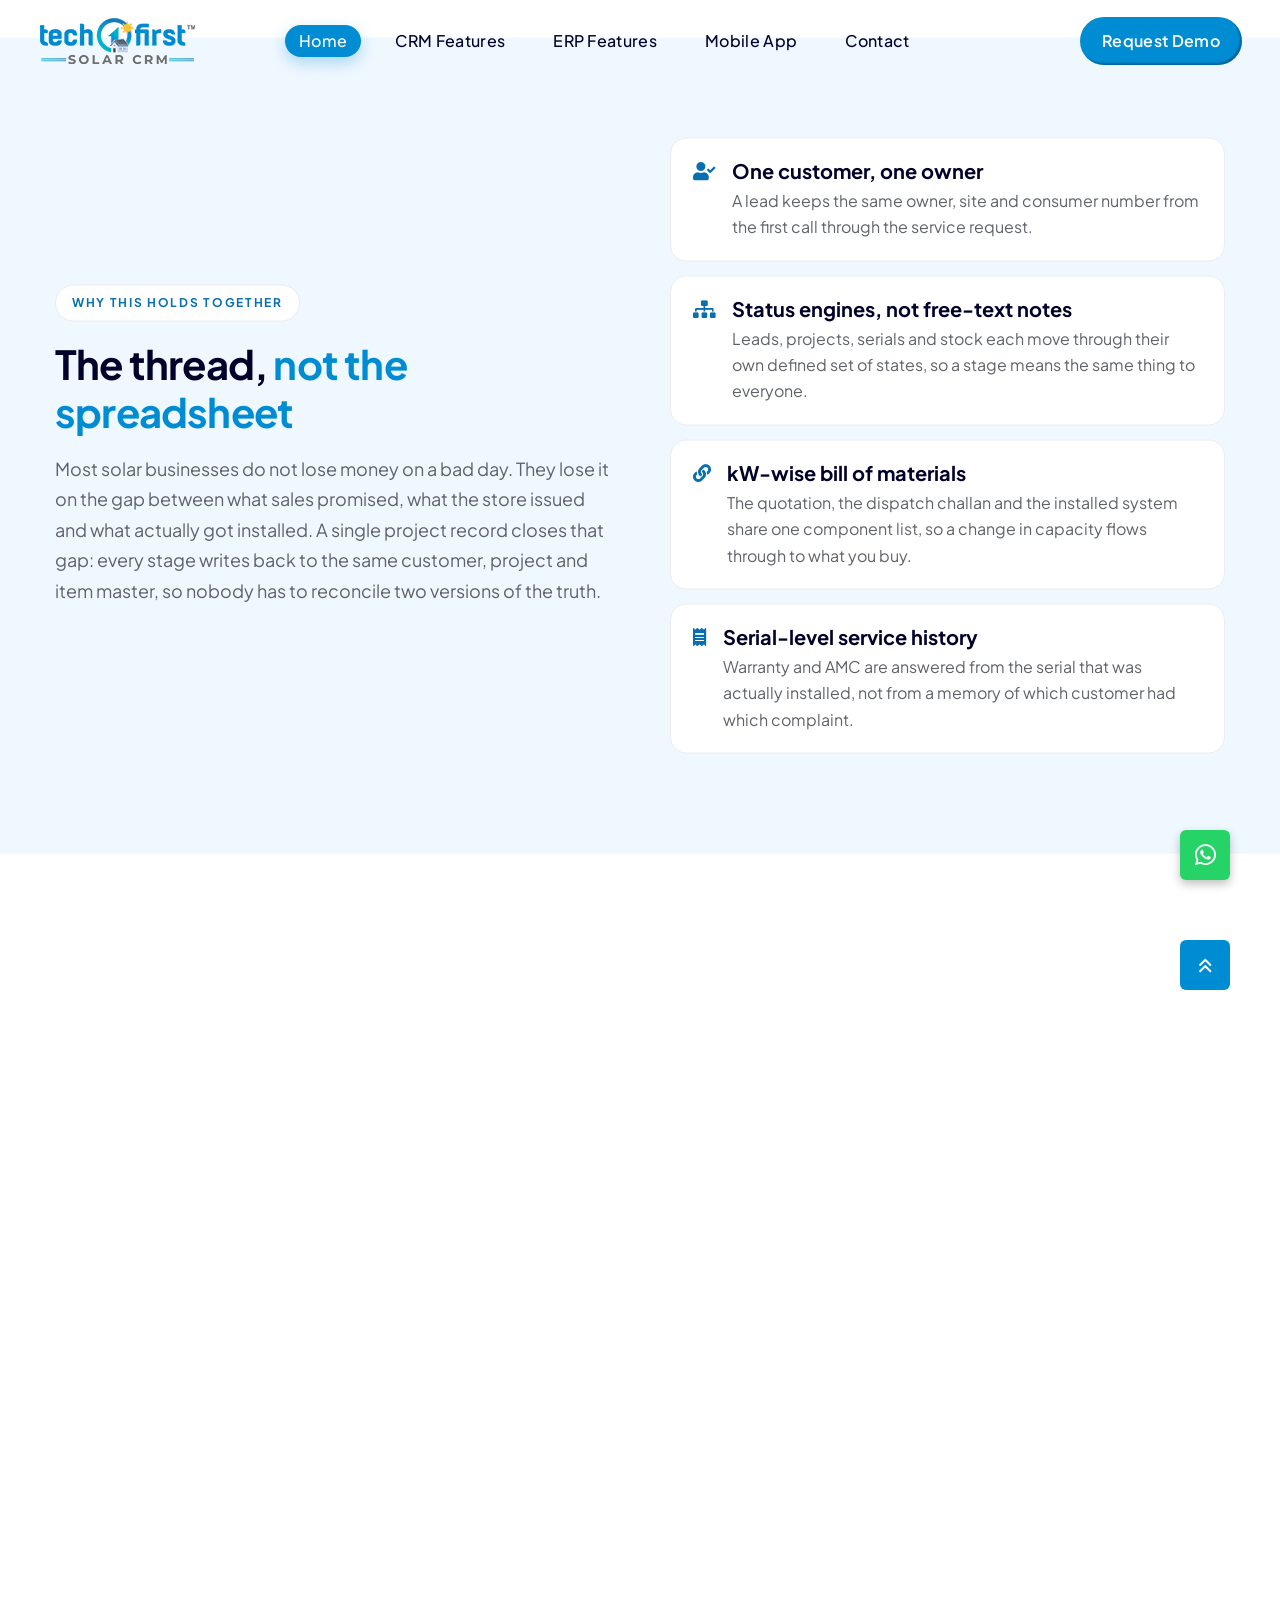
==== commit 0b615918: "UPDATE" ====
--- a/index.html
+++ b/index.html
@@ -1,6 +1,5 @@
 <!doctype html>
 <html class="no-js" lang="en">
-
 <head>
     <meta charset="utf-8">
     <meta http-equiv="x-ua-compatible" content="ie=edge">
--- a/assets/css/style.css
+++ b/assets/css/style.css
@@ -40,18 +40,55 @@
 /*----------------------------------------*/
 /*  01. THEME DEFAULT CSS START
 /*----------------------------------------*/
-@import url("https://fonts.googleapis.com/css2?family=DM+Serif+Display:ital@0;1&amp;family=Montserrat+Alternates:wght@300;400;500;600;700;800&amp;family=Plus+Jakarta+Sans:wght@300;400;500;600;700;800&amp;family=Urbanist:wght@300;400;500;600;700;800&amp;display=swap");
+/* ---------- font system ----------
+   One family does the whole site. Plus Jakarta Sans is a geometric sans with a
+   large x-height, so it stays legible at the 12-16px sizes this theme uses, and
+   its 700 is heavy enough to carry the hero and section headings without needing
+   a separate display face.
+
+   Only the three weights actually used are requested: 400 body, 500 labels and
+   navigation, 600 buttons. Headings use 700, which the browser synthesises from
+   the 600 file only if it is missing, so it is requested explicitly below. */
+@import url("https://fonts.googleapis.com/css2?family=Plus+Jakarta+Sans:wght@400;500;600;700&amp;display=swap");
 
 :root {
+   /* ---------- font system ---------- */
+   --font-primary: 'Plus Jakarta Sans', -apple-system, BlinkMacSystemFont, 'Segoe UI', Roboto, Helvetica, Arial, sans-serif;
+   --font-display: 'Plus Jakarta Sans', -apple-system, BlinkMacSystemFont, 'Segoe UI', Roboto, Helvetica, Arial, sans-serif;
+   --font-mono: ui-monospace, SFMono-Regular, 'SF Mono', Menlo, Consolas, 'Liberation Mono', monospace;
+
+   --fw-body: 400;
+   --fw-label: 500;
+   --fw-button: 600;
+   --fw-heading: 700;
+
+   /* ---------- type scale (1rem = 16px) ---------- */
+   --fs-xs: 0.75rem;
+   --fs-sm: 0.875rem;
+   --fs-base: 1rem;
+   --fs-md: 1.125rem;
+   --fs-lg: 1.25rem;
+   --fs-xl: 1.5rem;
+   --fs-2xl: 1.75rem;
+   --fs-3xl: 2rem;
+   --fs-4xl: 2.25rem;
+   --fs-5xl: 2.5rem;
+   --fs-6xl: 3rem;
+   --fs-7xl: 3.5rem;
+
     /**
   @font family declaration
+  The theme shipped five family variables. They are kept as aliases so the
+  existing var(--tp-ff-*) references throughout this file keep working, but they
+  all resolve to the same two stacks now. DM Serif Display, Montserrat
+  Alternates and Urbanist are no longer loaded.
   */
-    --tp-ff-body: 'Plus Jakarta Sans', sans-serif;
-    --tp-ff-heading: 'Plus Jakarta Sans', sans-serif;
+    --tp-ff-body: var(--font-primary);
+    --tp-ff-heading: var(--font-display);
     --tp-ff-fontawesome: Font Awesome 5 Pro;
-    --tp-ff-mont: 'Montserrat Alternates', sans-serif;
-    --tp-ff-urban: 'Urbanist', sans-serif;
-    --tp-ff-dm: 'DM Serif Display', serif;
+    --tp-ff-mont: var(--font-primary);
+    --tp-ff-urban: var(--font-primary);
+    --tp-ff-dm: var(--font-display);
     /**
   @color declaration
   */
@@ -119,17 +156,21 @@
 /*---------------------------------
 	typography css start 
 ---------------------------------*/
+/* The primary family is set on html so it inherits into every element,
+   including anything a vendor stylesheet or an inline attribute introduces.
+   Only the heading rule below overrides it. */
+html {
+    font-family: var(--font-primary);
+    -webkit-text-size-adjust: 100%;
+}
+
 body {
-    font-family: var(--tp-ff-body);
-    font-size: 15px;
-    font-weight: 400;
+    font-family: var(--font-primary);
+    font-size: var(--fs-base);
+    font-weight: var(--fw-body);
     color: var(--tp-text-body);
-    line-height: 1.3;
+    line-height: 1.6;
     overflow-x: hidden;
-}
-
-body.monserat {
-    font-family: var(--tp-ff-monserat);
 }
 
 html,
@@ -148,11 +189,11 @@
 h4,
 h5,
 h6 {
-    font-family: var(--tp-ff-heading);
+    font-family: var(--font-display);
     color: var(--tp-heading-primary);
     margin-top: 0px;
-    font-weight: 700;
-    line-height: 1.1;
+    font-weight: var(--fw-heading);
+    line-height: 1.2;
     -webkit-transition: all 0.3s ease-out 0s;
     -moz-transition: all 0.3s ease-out 0s;
     -ms-transition: all 0.3s ease-out 0s;
@@ -165,27 +206,27 @@
 }
 
 h1 {
-    font-size: 40px;
+    font-size: var(--fs-6xl);
 }
 
 h2 {
-    font-size: 32px;
+    font-size: var(--fs-5xl);
 }
 
 h3 {
-    font-size: 28px;
+    font-size: var(--fs-2xl);
 }
 
 h4 {
-    font-size: 24px;
+    font-size: var(--fs-xl);
 }
 
 h5 {
-    font-size: 20px;
+    font-size: var(--fs-md);
 }
 
 h6 {
-    font-size: 16px;
+    font-size: var(--fs-base);
 }
 
 ul {
@@ -196,8 +237,8 @@
 p {
     color: var(--tp-text-body);
     font-weight: 400;
-    font-size: 16px;
-    line-height: 24px;
+    font-size: var(--fs-base);
+    line-height: 1.7;
 }
 
 .z-index {
@@ -210,42 +251,15 @@
     z-index: 3;
 }
 
-.z-index-4 {
-    position: relative;
-    z-index: 4;
-}
-
 .z-index-5 {
     position: relative;
     z-index: 5;
-}
-
-.z-index-6 {
-    position: relative;
-    z-index: 6;
-}
-
-a,
-.btn,
-button,
-input,
-select,
-textarea,
-li,
-img,
-.transition-3,
-h1,
-h2,
-h3,
-h4,
-h5,
-h6 {
+}a, .btn, button, input, select, textarea, li, img, h1, h2, h3, h4, h5, h6 {
     -webkit-transition: all 0.3s ease-out 0s;
     -moz-transition: all 0.3s ease-out 0s;
     -ms-transition: all 0.3s ease-out 0s;
     -o-transition: all 0.3s ease-out 0s;
-    transition: all 0.3s ease-out 0s;
-}
+    transition: all 0.3s ease-out 0s;}
 
 a:focus,
 .button:focus {
@@ -348,26 +362,16 @@
 
 *::-moz-placeholder {
     color: var(--tp-common-black);
-    font-size: var(--tp-fz-body);
+    font-size: var(--fs-base);
     opacity: 1;
 }
 
 *::placeholder {
     color: var(--tp-common-black);
-    font-size: var(--tp-fz-body);
+    font-size: var(--fs-base);
     opacity: 1;
 }
 
-/*---------------------------------
-    common classes css start 
----------------------------------*/
-.w-img img {
-    width: 100%;
-}
-
-.m-img img {
-    max-width: 100%;
-}
 
 .fix {
     overflow: hidden;
@@ -377,69 +381,8 @@
     clear: both;
 }
 
-.f-left {
-    float: left;
-}
-
-.f-right {
-    float: right;
-}
-
-.overflow-y-visible {
-    overflow-x: hidden;
-    overflow-y: visible;
-}
-
 .p-relative {
     position: relative;
-}
-
-.p-absolute {
-    position: absolute;
-}
-
-.include-bg {
-    background-position: center;
-    background-size: cover;
-    background-repeat: no-repeat;
-}
-
-.gx-10 {
-    --bs-gutter-x: 10px;
-}
-
-.gx-30 {
-    --bs-gutter-x: 30px;
-}
-
-.gx-40 {
-    --bs-gutter-x: 40px;
-}
-
-.gx-50 {
-    --bs-gutter-x: 12px;
-}
-
-.gx-60 {
-    --bs-gutter-x: 65px;
-}
-
-.gx-20 {
-    --bs-gutter-x: 20px;
-}
-
-.gx-25 {
-    --bs-gutter-x: 25px;
-}
-
-.gx-60 {
-    --bs-gutter-x: 60px;
-}
-
-@media only screen and (min-width: 992px) and (max-width: 1199px) {
-    .gx-60 {
-        --bs-gutter-x: 40px;
-    }
 }
 
 /*--
@@ -453,8 +396,8 @@
     line-height: 45px;
     border-radius: 30px;
     padding: 0 35px;
-    font-size: 15px;
-    font-weight: 600;
+    font-size: var(--fs-base);
+    font-weight:var(--fw-button);
     text-align: center;
     text-transform: capitalize;
     position: relative;
@@ -476,135 +419,18 @@
     transition-delay: 0.1s;
 }
 
-.tp-btn-white {
-    background-color: var(--tp-common-white);
-    color: var(--tp-common-black);
-    height: 45px;
-    line-height: 45px;
-    border-radius: 30px;
-    padding: 0 35px;
-    font-size: 15px;
-    font-weight: 600;
-    text-align: center;
-    text-transform: capitalize;
-    overflow: hidden;
-    transition: color 0.5s ease;
-    transition-duration: 0.4s;
-}
-
-.tp-btn-white span {
-    position: relative;
-    z-index: 5;
-    transition: 0.5s;
-    transition-delay: 0.1s;
-}
-
-.tp-btn-white:hover {
-    color: var(--tp-common-black);
-    transition-duration: 0.5s;
-}
-
-.tp-btn-white:hover span.white-text {
-    color: var(--tp-common-white);
-}
-
-.tp-btn-orange {
-    display: inline-block;
-    background-color: var(--tp-common-orange);
-    color: var(--tp-common-white);
-    height: 36px;
-    line-height: 36px;
-    border-radius: 30px;
-    padding: 0 30px;
-    font-size: 15px;
-    font-weight: 600;
-    text-align: center;
-    text-transform: capitalize;
-    position: relative;
-    overflow: hidden;
-    z-index: 1;
-    transition: 0.5s;
-}
-
-.tp-btn-orange span {
-    z-index: 99;
-    position: relative;
-    transition: 0.3s;
-    transition-delay: 0.3s;
-    color: var(--tp-common-white);
-}
-
-.tp-btn-orange:hover span {
-    color: var(--tp-common-black);
-    transition-delay: 0.1s;
-}
-
-.tp-btn-green-sm {
-    display: inline-block;
-    color: var(--tp-common-white);
-    font-family: var(--tp-ff-mont);
-    height: 42px;
-    line-height: 42px;
-    padding: 0 30px;
-    font-weight: 600;
-    font-size: 15px;
-    text-align: center;
-    letter-spacing: -0.02em;
-    position: relative;
-    overflow: hidden;
-    display: inline-block;
-    z-index: 1;
-    transition: 0.5s;
-    background: linear-gradient(180deg, #B1FF36 -23%, #1D863C 100%);
-    box-shadow: 0px 2px 3px rgba(3, 22, 3, 0.2);
-    border-radius: 10px;
-}
-
-.tp-btn-green-sm:hover {
-    box-shadow: 0px 8px 24px 0px rgba(25, 118, 41, 0.3);
-    transform: translateY(-2px);
-    color: var(--tp-common-white);
-}
-
-.tp-btn-green {
-    display: inline-block;
-    color: var(--tp-common-white);
-    font-family: var(--tp-ff-mont);
-    height: 52px;
-    line-height: 52px;
-    padding: 0 30px;
-    font-weight: 600;
-    font-size: 16px;
-    text-align: center;
-    letter-spacing: -0.02em;
-    position: relative;
-    overflow: hidden;
-    display: inline-block;
-    z-index: 1;
-    transition: 0.5s;
-    background: linear-gradient(180deg, #B1FF36 -23%, #1D863C 100%);
-    box-shadow: 0px 2px 3px rgba(3, 22, 3, 0.2);
-    border-radius: 10px;
-}
-
-.tp-btn-green:hover {
-    box-shadow: 0px 8px 24px 0px rgba(25, 118, 41, 0.3);
-    transform: translateY(-2px);
-    color: var(--tp-common-white);
-}
-
 .tp-btn-blue-lg {
     display: inline-block;
     background: #008cd2;
     box-shadow: inset -2px -2px 2px rgba(7, 13, 29, 0.3);
     border-radius: 100px;
     color: var(--tp-common-white);
-    font-family: var(--tp-ff-urban);
+    font-family: var(--font-primary);
     height: 60px;
     line-height: 61px;
     padding: 0 35px;
-    font-weight: 700;
-    font-size: 16px;
+    font-weight:var(--fw-button);
+    font-size: var(--fs-base);
     text-align: center;
     letter-spacing: 0.02em;
     position: relative;
@@ -623,56 +449,6 @@
     }
 }
 
-.tp-btn-blue-lg.purple-bg {
-    background-color: var(--tp-common-blue-4);
-}
-
-.tp-btn-blue-lg.circle-effect {
-    position: relative;
-}
-
-.tp-btn-blue-lg.circle-effect::after {
-    background-color: var(--tp-common-black);
-    border-radius: 95px;
-    bottom: -100%;
-    content: "";
-    left: 0;
-    position: absolute;
-    right: 0;
-    top: -100%;
-    width: 100%;
-    transform: scaleY(0);
-    transform-origin: bottom;
-    transition-duration: 1s;
-    transition-property: color, background-color, border-color, text-decoration-color, fill, stroke, opacity, box-shadow, transform, filter, backdrop-filter, -webkit-text-decoration-color, -webkit-backdrop-filter;
-    transition-timing-function: cubic-bezier(0.14, 0, 0, 1.01);
-    will-change: transform;
-    z-index: -1;
-}
-
-.tp-btn-blue-lg.circle-effect-black {
-    position: relative;
-}
-
-.tp-btn-blue-lg.circle-effect-black::after {
-    background-color: var(--tp-common-black);
-    border-radius: 95px;
-    bottom: -100%;
-    content: "";
-    left: 0;
-    position: absolute;
-    right: 0;
-    top: -100%;
-    width: 100%;
-    transform: scaleY(0);
-    transform-origin: bottom;
-    transition-duration: 1s;
-    transition-property: color, background-color, border-color, text-decoration-color, fill, stroke, opacity, box-shadow, transform, filter, backdrop-filter, -webkit-text-decoration-color, -webkit-backdrop-filter;
-    transition-timing-function: cubic-bezier(0.14, 0, 0, 1.01);
-    will-change: transform;
-    z-index: -1;
-}
-
 .tp-btn-blue-lg span {
     position: relative;
     z-index: 5;
@@ -682,29 +458,6 @@
 
 .tp-btn-blue-lg:hover {
     color: var(--tp-common-white);
-}
-
-.tp-btn-blue-lg:hover.circle-effect::after {
-    transform: scaleY(1);
-    transform-origin: top;
-}
-
-.tp-btn-blue-lg:hover.circle-effect-black {
-    color: var(--tp-common-white);
-    transition: 0.3s;
-}
-
-.tp-btn-blue-lg:hover.circle-effect-black::after {
-    transform: scaleY(1);
-    transform-origin: top;
-}
-
-.tp-btn-blue-lg:hover.purple-bg {
-    background-color: transparent;
-}
-
-.tp-btn-blue-lg:hover span.text-color-black {
-    color: var(--tp-common-black);
 }
 
 .tp-btn-blue-sm {
@@ -713,12 +466,12 @@
     box-shadow: inset -2px -2px 2px rgba(7, 13, 29, 0.3);
     border-radius: 100px;
     color: var(--tp-common-white);
-    font-family: var(--tp-ff-urban);
+    font-family: var(--font-primary);
     height: 48px;
     line-height: 48px;
     padding: 0 22px;
-    font-weight: 700;
-    font-size: 16px;
+    font-weight:var(--fw-button);
+    font-size: var(--fs-base);
     text-align: center;
     letter-spacing: 0.02em;
     position: relative;
@@ -739,406 +492,6 @@
 .tp-btn-blue-sm:hover span {
     color: var(--tp-common-white);
     transition-delay: 0.1s;
-}
-
-.tp-btn-border {
-    display: inline-block;
-    color: var(--tp-common-white);
-    font-family: var(--tp-ff-urban);
-    border: 1px solid #008cd2;
-    border-radius: 100px;
-    height: 60px;
-    line-height: 60px;
-    padding: 0 35px;
-    font-weight: 700;
-    font-size: 16px;
-    text-align: center;
-    letter-spacing: 0.02em;
-    position: relative;
-    overflow: hidden;
-    display: inline-block;
-    z-index: 1;
-}
-
-@media (max-width: 767px) {
-    .tp-btn-border {
-        height: 50px;
-        line-height: 50px;
-        padding: 0 25px;
-    }
-}
-
-.tp-btn-border span {
-    position: relative;
-    z-index: 5;
-    transition: 0.7s;
-    color: var(--tp-theme-1);
-}
-
-.tp-btn-border:hover {
-    border-color: var(--tp-common-black);
-}
-
-.tp-btn-border:hover span {
-    color: var(--tp-common-white);
-}
-
-.tp-btn-white-solid {
-    display: inline-block;
-    color: var(--tp-common-white);
-    font-family: var(--tp-ff-urban);
-    background: rgba(255, 255, 255, 0.24);
-    backdrop-filter: blur(5px);
-    border-radius: 100px;
-    height: 36px;
-    padding: 0 22px;
-    font-weight: 700;
-    font-size: 15px;
-    line-height: 36px;
-    text-align: center;
-    letter-spacing: 0.02em;
-    position: relative;
-    overflow: hidden;
-    display: inline-block;
-    z-index: 1;
-    transition: 0.5s;
-}
-
-.tp-btn-yellow {
-    display: inline-block;
-    background: var(--tp-common-yellow-3);
-    border-radius: 100px;
-    height: 42px;
-    padding: 0 32px;
-    font-weight: 500;
-    font-size: 16px;
-    line-height: 42px;
-    text-align: center;
-    letter-spacing: 0.02em;
-    position: relative;
-    overflow: hidden;
-    display: inline-block;
-    z-index: 1;
-    transition: 0.5s;
-}
-
-@media only screen and (min-width: 992px) and (max-width: 1199px) {
-    .tp-btn-yellow {
-        height: 42px;
-        padding: 0 20px;
-        font-size: 14px;
-    }
-}
-
-.tp-btn-yellow span {
-    position: relative;
-    z-index: 5;
-    transition: 0.3s;
-    color: var(--tp-common-black);
-}
-
-.tp-btn-yellow span:hover {
-    color: var(--tp-common-black);
-}
-
-.tp-btn-yellow.inner-color {
-    background: #FFCE5A;
-    color: var(--tp-common-black);
-}
-
-.tp-btn-yellow.inner-color:hover span {
-    color: var(--tp-common-white);
-}
-
-.tp-btn-yellow-sm {
-    display: inline-block;
-    color: var(--tp-common-black);
-    background: var(--tp-common-yellow-3);
-    backdrop-filter: blur(5px);
-    border-radius: 100px;
-    height: 50px;
-    padding: 0 24px;
-    font-weight: 500;
-    font-size: 17px;
-    line-height: 50px;
-    text-align: center;
-    position: relative;
-    overflow: hidden;
-    display: inline-block;
-    z-index: 1;
-    transition: 0.5s;
-}
-
-.tp-btn-yellow-lg {
-    display: inline-block;
-    color: var(--tp-common-black);
-    background: #FFCE5A;
-    border-radius: 100px;
-    height: 60px;
-    padding: 0 32px;
-    font-weight: 600;
-    font-size: 16px;
-    line-height: 60px;
-    text-align: center;
-    position: relative;
-    overflow: hidden;
-    z-index: 1;
-    transition: 0.5s;
-    transition-duration: 1s;
-}
-
-@media (max-width: 767px) {
-    .tp-btn-yellow-lg {
-        height: 50px;
-        line-height: 50px;
-        padding: 0 25px;
-    }
-}
-
-.tp-btn-yellow-lg::after {
-    background-color: var(--tp-common-white);
-    border-radius: 100px;
-    bottom: -100%;
-    content: "";
-    left: 0;
-    position: absolute;
-    right: 0;
-    top: -100%;
-    width: 100%;
-    transform: scaleY(0);
-    transform-origin: bottom;
-    transition-duration: 1s;
-    transition-property: color, background-color, border-color, text-decoration-color, fill, stroke, opacity, box-shadow, transform, filter, backdrop-filter, -webkit-text-decoration-color, -webkit-backdrop-filter;
-    transition-timing-function: cubic-bezier(0.14, 0, 0, 1.01);
-    will-change: transform;
-    z-index: -1;
-}
-
-.tp-btn-yellow-lg:hover {
-    background-color: transparent;
-    color: var(--tp-common-black);
-}
-
-.tp-btn-yellow-lg:hover::after {
-    transform: scaleY(1);
-    transform-origin: top;
-}
-
-.tp-btn-yellow-lg.yellow-bg {
-    background-color: #F8FF35;
-}
-
-.tp-btn-yellow-border {
-    height: 60px;
-    line-height: 57px;
-    padding-left: 38px;
-    padding-right: 28px;
-    border-radius: 100px;
-    border: 2px solid var(--tp-common-yellow-3);
-    color: var(--tp-common-yellow-3);
-    font-size: 16px;
-    position: relative;
-    overflow: hidden;
-    z-index: 1;
-    display: inline-block;
-    font-weight: 600;
-    font-size: 16px;
-    transition: 0.3s;
-}
-
-.tp-btn-yellow-border i {
-    padding-left: 60px;
-    position: relative;
-    z-index: 5;
-    color: var(--tp-common-black);
-    font-size: 22px;
-    transform: translateY(2px);
-}
-
-.tp-btn-yellow-border::before {
-    content: "";
-    position: absolute;
-    right: 0px;
-    top: 0px;
-    height: 100%;
-    width: 60px;
-    background: var(--tp-common-yellow-3);
-    z-index: -1;
-    transition: 0.3s;
-}
-
-.tp-btn-yellow-border:hover {
-    color: var(--tp-common-black);
-    border: 2px solid #F8FF35;
-}
-
-.tp-btn-yellow-border:hover::before {
-    width: 100%;
-    background: #F8FF35;
-}
-
-.tp-btn-service {
-    height: 40px;
-    line-height: 35px;
-    border: 1.5px solid rgba(255, 255, 255, 0.1);
-    color: var(--tp-common-yellow-3);
-    border-radius: 20px;
-    display: inline-block;
-    position: relative;
-    z-index: 1;
-    padding: 0px 30px;
-    font-weight: 600;
-    font-size: 15px;
-    transition: 0.3s;
-}
-
-.tp-btn-service:hover {
-    background-color: var(--tp-common-yellow-3);
-    color: var(--tp-common-black);
-    border-color: var(--tp-common-yellow-3);
-}
-
-.tp-btn-grey {
-    height: 60px;
-    line-height: 60px;
-    color: var(--tp-common-black);
-    border-radius: 30px;
-    display: inline-block;
-    position: relative;
-    z-index: 1;
-    padding: 0px 35px;
-    font-weight: 600;
-    font-size: 16px;
-    background: var(--tp-common-white);
-    transition: 0.3s;
-    transition-duration: 1s;
-    overflow: hidden;
-}
-
-@media (max-width: 767px) {
-    .tp-btn-grey {
-        height: 50px;
-        line-height: 50px;
-        padding: 0 25px;
-    }
-}
-
-.tp-btn-grey::after {
-    background-color: var(--tp-common-black);
-    border-radius: 100px;
-    bottom: -100%;
-    content: "";
-    left: 0;
-    position: absolute;
-    right: 0;
-    top: -100%;
-    width: 100%;
-    transform: scaleY(0);
-    transform-origin: bottom;
-    transition-duration: 1s;
-    transition-property: color, background-color, border-color, text-decoration-color, fill, stroke, opacity, box-shadow, transform, filter, backdrop-filter, -webkit-text-decoration-color, -webkit-backdrop-filter;
-    transition-timing-function: cubic-bezier(0.14, 0, 0, 1.01);
-    will-change: transform;
-    z-index: -1;
-}
-
-.tp-btn-grey:hover {
-    background-color: transparent;
-    color: var(--tp-common-white);
-}
-
-.tp-btn-grey:hover::after {
-    transform: scaleY(1);
-    transform-origin: top;
-}
-
-.tp-btn-purple {
-    height: 40px;
-    line-height: 38px;
-    color: var(--tp-common-black);
-    border-radius: 30px;
-    display: inline-block;
-    position: relative;
-    z-index: 1;
-    padding: 0px 35px;
-    font-weight: 600;
-    font-size: 14px;
-    background: #F7F9FB;
-    transition: 0.3s;
-}
-
-.tp-btn-purple:hover {
-    color: var(--tp-common-white);
-    background: #6B14FA;
-}
-
-.tp-btn-purple-lg {
-    height: 60px;
-    line-height: 60px;
-    color: var(--tp-common-white);
-    background: #6B14FA;
-    border-radius: 30px;
-    display: inline-block;
-    position: relative;
-    z-index: 1;
-    padding: 0px 35px;
-    font-weight: 600;
-    font-size: 16px;
-    transition: 0.3s;
-}
-
-.tp-btn-purple-lg:hover {
-    color: var(--tp-common-white);
-    background: #6B14FA;
-}
-
-.tp-btn-yellow-solid {
-    height: 60px;
-    line-height: 60px;
-    color: var(--tp-common-black);
-    background: #DDFF7B;
-    border-radius: 30px;
-    display: inline-block;
-    position: relative;
-    z-index: 1;
-    padding: 0px 35px;
-    font-weight: 600;
-    font-size: 16px;
-    transition: 0.3s;
-    overflow: hidden;
-}
-
-.tp-btn-yellow-solid.circle-effect {
-    position: relative;
-}
-
-.tp-btn-yellow-solid.circle-effect::after {
-    background-color: var(--tp-common-white);
-    border-radius: 95px;
-    bottom: -100%;
-    content: "";
-    left: 0;
-    position: absolute;
-    right: 0;
-    top: -100%;
-    width: 100%;
-    transform: scaleY(0);
-    transform-origin: bottom;
-    transition-duration: 1s;
-    transition-property: color, background-color, border-color, text-decoration-color, fill, stroke, opacity, box-shadow, transform, filter, backdrop-filter, -webkit-text-decoration-color, -webkit-backdrop-filter;
-    transition-timing-function: cubic-bezier(0.14, 0, 0, 1.01);
-    will-change: transform;
-    z-index: -1;
-}
-
-.tp-btn-yellow-solid:hover {
-    color: var(--tp-common-black);
-    background: #DDFF7B;
-}
-
-.tp-btn-yellow-solid:hover.circle-effect::after {
-    transform: scaleY(1);
-    transform-origin: top;
 }
 
 .tp-btn-hover {
@@ -1174,136 +527,6 @@
     background-color: var(--tp-common-black);
 }
 
-.tp-btn-hover.alt-color-white b {
-    background-color: var(--tp-common-white);
-}
-
-.tp-btn-price {
-    display: inline-block;
-    background: rgba(89, 86, 233, 0.08);
-    color: var(--tp-common-blue);
-    height: 45px;
-    line-height: 45px;
-    border-radius: 30px;
-    padding: 0 35px;
-    font-size: 15px;
-    font-weight: 600;
-    text-align: center;
-    text-transform: capitalize;
-    position: relative;
-    overflow: hidden;
-    z-index: 1;
-    transition: 0.5s;
-    display: -webkit-box;
-    display: -ms-flexbox;
-    display: flex;
-    -webkit-box-align: center;
-    -ms-flex-align: center;
-    align-items: center;
-    -webkit-box-pack: center;
-    -ms-flex-pack: center;
-    justify-content: center;
-}
-
-.submit-btn {
-    background-color: var(--tp-common-blue-4);
-    text-align: center;
-    height: 55px;
-    padding: 0px 20px;
-    display: inline-block;
-    line-height: 55px;
-    color: var(--tp-common-white);
-    font-weight: 600;
-    font-size: 16px;
-}
-
-.submit-btn:hover {
-    color: var(--tp-common-white);
-}
-
-.signin-btn {
-    background-color: var(--tp-common-blue-4);
-    text-align: center;
-    height: 55px;
-    padding: 0px 100px;
-    display: inline-block;
-    line-height: 55px;
-    color: var(--tp-common-white);
-    font-weight: 600;
-    font-size: 16px;
-    border-radius: 12px;
-}
-
-.signin-btn:hover {
-    background-color: rgb(108, 20, 250);
-    color: var(--tp-common-white);
-}
-
-.tp-btn-inner {
-    display: inline-block;
-    background: var(--tp-common-blue-4);
-    color: var(--tp-common-white);
-    height: 50px;
-    line-height: 50px;
-    border-radius: 30px;
-    padding: 0 35px;
-    font-size: 15px;
-    font-weight: 600;
-    text-align: center;
-    text-transform: capitalize;
-    position: relative;
-    overflow: hidden;
-    z-index: 1;
-    transition: 0.5s;
-}
-
-.tp-btn-inner.white-bg:hover {
-    transform: translateY(-2px);
-    box-shadow: 0px 8px 24px 0px rgba(25, 118, 41, 0.3);
-}
-
-.tp-btn-inner span {
-    position: relative;
-    z-index: 5;
-    transition: 0.3s;
-    transition-delay: 0.3s;
-    color: var(--tp-common-white);
-    display: inline-block;
-    transform: translateY(-2px);
-}
-
-.tp-btn-inner:hover span {
-    color: var(--tp-common-white);
-    transition-delay: 0.1s;
-}
-
-.tp-btn-inner-border {
-    display: inline-block;
-    color: var(--tp-common-white);
-    height: 40px;
-    line-height: 36px;
-    border-radius: 30px;
-    padding: 0 30px;
-    font-size: 15px;
-    font-weight: 600;
-    text-align: center;
-    position: relative;
-    overflow: hidden;
-    z-index: 1;
-    transition: 0.5s;
-    border: 1.5px solid rgba(255, 255, 255, 0.2);
-    border-radius: 30px;
-}
-
-.tp-btn-inner-border i {
-    padding-left: 7px;
-    transform: rotate(45deg) translateY(-3px);
-}
-
-.tp-btn-inner-border:hover {
-    color: var(--tp-common-yellow-3);
-}
-
 /* pulse effect animation */
 @-webkit-keyframes pulse {
     0% {
@@ -1347,96 +570,6 @@
 
     100% {
         stroke-dashoffset: -560;
-    }
-}
-
-@keyframes section-animation {
-    0% {
-        width: 0;
-    }
-
-    15% {
-        width: 100%;
-    }
-
-    85% {
-        opacity: 1;
-    }
-
-    90% {
-        width: 100%;
-        opacity: 0;
-    }
-
-    to {
-        width: 0;
-        opacity: 0;
-    }
-}
-
-@keyframes about-sm {
-    100% {
-        transform: translateY(60px);
-    }
-
-    100% {
-        transform: translateY(50px);
-    }
-}
-
-@keyframes hero-thumb-animation {
-    0% {
-        transform: translateY(-20px);
-    }
-
-    100% {
-        transform: translateY(0px);
-    }
-}
-
-@keyframes tpleftright {
-    0% {
-        -webkit-transform: translateX(0);
-        -moz-transform: translateX(0);
-        -ms-transform: translateX(0);
-        -o-transform: translateX(0);
-        transform: translateX(0);
-    }
-
-    100% {
-        -webkit-transform: translateX(-20px);
-        -moz-transform: translateX(-20px);
-        -ms-transform: translateX(-20px);
-        -o-transform: translateX(-20px);
-        transform: translateX(-20px);
-    }
-}
-
-@keyframes tprotate {
-    0% {
-        transform: rotateY(0deg);
-    }
-
-    100% {
-        transform: rotateY(360deg);
-    }
-}
-
-@keyframes tptranslateY2 {
-    0% {
-        -webkit-transform: translateY(-30px);
-        -moz-transform: translateY(-30px);
-        -ms-transform: translateY(-30px);
-        -o-transform: translateY(-30px);
-        transform: translateY(-30px);
-    }
-
-    100% {
-        -webkit-transform: translateY(20px);
-        -moz-transform: translateY(20px);
-        -ms-transform: translateY(20px);
-        -o-transform: translateY(20px);
-        transform: translateY(20px);
     }
 }
 
@@ -1510,132 +643,10 @@
     }
 }
 
-@keyframes RL_smooth {
-    0% {
-        -webkit-transform: translateX(0);
-        transform: translateX(0);
-    }
-
-    50% {
-        -webkit-transform: translateX(5px);
-        transform: translateX(5px);
-    }
-
-    100% {
-        -webkit-transform: translateX(0);
-        transform: translateX(0);
-    }
-}
-
-@keyframes slide_up_down {
-    0% {
-        -webkit-transform: translateY(0);
-        transform: translateY(0);
-    }
-
-    100% {
-        -webkit-transform: translateY(-20px);
-        transform: translateY(-20px);
-    }
-}
-
-@keyframes tptranslateX2 {
-    0% {
-        -webkit-transform: translateX(-30px);
-        -moz-transform: translateX(-30px);
-        -ms-transform: translateX(-30px);
-        -o-transform: translateX(-30px);
-        transform: translateX(-30px);
-    }
-
-    100% {
-        -webkit-transform: translatXY(20px);
-        -moz-transform: translateX(20px);
-        -ms-transform: translateX(20px);
-        -o-transform: translateX(20px);
-        transform: translateX(20px);
-    }
-}
-
-@keyframes rotate-center {
-    0% {
-        -webkit-transform: rotate(0);
-        transform: rotate(0);
-    }
-
-    to {
-        -webkit-transform: rotate(360deg);
-        transform: rotate(360deg);
-    }
-}
-
-@keyframes scale_up_down {
-    0% {
-        -webkit-transform: scale(0.9);
-        transform: scale(0.9);
-    }
-
-    100% {
-        -webkit-transform: scale(1);
-        transform: scale(1);
-    }
-}
-
 @keyframes dash {
     to {
         stroke-dashoffset: 0px;
         stroke-dasharray: 3000;
-    }
-}
-
-@keyframes tpupdown {
-    0% {
-        -webkit-transform: translateY(0);
-        -moz-transform: translateY(0);
-        -ms-transform: translateY(0);
-        -o-transform: translateY(0);
-        transform: translateY(0);
-    }
-
-    100% {
-        -webkit-transform: translateY(-20px);
-        -moz-transform: translateY(-20px);
-        -ms-transform: translateY(-20px);
-        -o-transform: translateY(-20px);
-        transform: translateY(-20px);
-    }
-}
-
-@keyframes tpswing {
-    0% {
-        -webkit-transform: rotate(6deg);
-        -moz-transform: rotate(6deg);
-        -ms-transform: rotate(6deg);
-        -o-transform: rotate(6deg);
-        transform: rotate(6deg);
-    }
-
-    100% {
-        -webkit-transform: rotate(-6deg);
-        -moz-transform: rotate(-6deg);
-        -ms-transform: rotate(-6deg);
-        -o-transform: rotate(-6deg);
-        transform: rotate(-6deg);
-    }
-}
-
-@keyframes borderanimate2 {
-    0% {
-        transform: translate(-50%, -50%) scale(0.8);
-    }
-
-    60% {
-        opacity: 1;
-    }
-
-    100% {
-        transform: translate(-50%, -50%) scale(2.5);
-        opacity: 0;
     }
 }
 
@@ -1689,96 +700,6 @@
     }
 }
 
-@keyframes about-circle {
-    0% {
-        -webkit-transform: translateX(100px);
-        -moz-transform: translateX(100px);
-        -ms-transform: translateX(100px);
-        -o-transform: translateX(100px);
-        transform: translateX(100px);
-    }
-
-    100% {
-        -webkit-transform: translateX(0px);
-        -moz-transform: translateX(0px);
-        -ms-transform: translateX(0px);
-        -o-transform: translateX(0px);
-        transform: translateX(0px);
-    }
-}
-
-@keyframes services-triangle {
-    0% {
-        -webkit-transform: rotate(0deg) translateX(-50px);
-        -moz-transform: rotate(0deg) translateX(-50px);
-        -ms-transform: rotate(0deg) translateX(-50px);
-        -o-transform: rotate(0deg) translateX(-50px);
-        transform: rotate(0deg) translateX(-50px);
-    }
-
-    100% {
-        -webkit-transform: rotate(360deg) translateY(100px);
-        -moz-transform: rotate(360deg) translateY(100px);
-        -ms-transform: rotate(360deg) translateY(100px);
-        -o-transform: rotate(360deg) translateY(100px);
-        transform: rotate(360deg) translateY(100px);
-    }
-}
-
-@keyframes hero-3-dot-2 {
-    0% {
-        transform: translateY(-50px);
-    }
-
-    100% {
-        transform: translateY(0px);
-    }
-}
-
-@keyframes tfLeftToRight {
-    49% {
-        transform: translateX(30%);
-    }
-
-    50% {
-        opacity: 0;
-        transform: translateX(-30%);
-    }
-
-    51% {
-        opacity: 1;
-    }
-}
-
-@keyframes tfLeftToRight2 {
-    0% {
-        transform: translateX(30%) translateY(1px);
-    }
-
-    49% {
-        transform: translateX(30%) translateY(1px);
-    }
-
-    50% {
-        opacity: 0;
-        transform: translateX(-30%) translateY(1px);
-    }
-
-    51% {
-        opacity: 1;
-    }
-}
-
-@keyframes rotate2 {
-    from {
-        transform: rotate(0deg);
-    }
-
-    to {
-        transform: rotate(360deg);
-    }
-}
-
 @keyframes rotate3 {
     from {
         transform: rotateZ(0deg);
@@ -1789,24 +710,6 @@
     }
 }
 
-@keyframes circle-animations {
-    0% {
-        -webkit-transform: rotate(0deg);
-        -moz-transform: rotate(0deg);
-        -ms-transform: rotate(0deg);
-        -o-transform: rotate(0deg);
-        transform: rotate(0deg);
-    }
-
-    100% {
-        -webkit-transform: rotate(360deg);
-        -moz-transform: rotate(360deg);
-        -ms-transform: rotate(360deg);
-        -o-transform: rotate(360deg);
-        transform: rotate(360deg);
-    }
-}
-
 @keyframes moving {
     0% {
         transform: translatey(0px);
@@ -1825,88 +728,6 @@
     }
 }
 
-@keyframes leftright {
-    0% {
-        transform: translatex(0);
-    }
-
-    50% {
-        transform: translateX(100%);
-    }
-
-    100% {
-        transform: translateX(0);
-    }
-}
-
-@keyframes movinglight {
-    0% {
-        transform: translatey(0px);
-    }
-
-    20% {
-        transform: translateX(-70px);
-    }
-
-    50% {
-        transform: translatey(-70px);
-    }
-
-    100% {
-        transform: translatey(0px);
-    }
-}
-
-@keyframes movinglight2 {
-    0% {
-        transform: translatey(0px);
-    }
-
-    20% {
-        transform: translateX(70px);
-    }
-
-    50% {
-        transform: translatey(70px);
-    }
-
-    100% {
-        transform: translatey(0px);
-    }
-}
-
-@keyframes movingtop {
-    0% {
-        transform: translatey(0px);
-    }
-
-    20% {
-        transform: translatey(70px);
-    }
-
-    50% {
-        transform: translatey(-70px);
-    }
-
-    100% {
-        transform: translatey(0px);
-    }
-}
-
-@keyframes circle-animation {
-    0% {
-        right: 0;
-    }
-
-    50% {
-        right: 100%;
-    }
-
-    100% {
-        right: 0%;
-    }
-}
-
 @keyframes section_stroke {
     0% {
         stroke-dashoffset: 560;
@@ -1921,138 +742,6 @@
     }
 }
 
-@keyframes headerSlideDown {
-    0% {
-        margin-top: -150px;
-    }
-
-    100% {
-        margin-top: 0;
-    }
-}
-
-@keyframes movingleftright1 {
-    0% {
-        -webkit-transform: translateX(0) translateY(0);
-        transform: translateX(0) translateY(0);
-    }
-
-    40% {
-        -webkit-transform: translateX(50px) translateY(-50px);
-        transform: translateX(50px) translateY(-50px);
-    }
-
-    75% {
-        -webkit-transform: translateX(200px);
-        transform: translateX(200px);
-    }
-
-    100% {
-        -webkit-transform: translateY(0) translateX(0);
-        transform: translateY(0) translateX(0);
-    }
-}
-
-@keyframes circle-animation-2 {
-    0% {
-        left: 0;
-    }
-
-    50% {
-        left: 100%;
-    }
-
-    100% {
-        left: 0%;
-    }
-}
-
-@keyframes scroll1 {
-    0% {
-        top: 0%;
-    }
-
-    50% {
-        top: 95%;
-    }
-
-    100% {
-        top: 0%;
-    }
-}
-
-@keyframes movingX {
-    0% {
-        -webkit-transform: translateY(0) rotateX(0deg);
-        transform: translateY(0) rotateX(0deg);
-    }
-
-    50% {
-        -webkit-transform: translateY(calc(100vh - 100%));
-        transform: translateY(calc(100vh - 100%));
-    }
-
-    51% {
-        -webkit-transform: translateY(calc(100vh - 100%)) rotateX(180deg);
-        transform: translateY(calc(100vh - 100%)) rotateX(180deg);
-    }
-
-    100% {
-        -webkit-transform: translateY(0) rotateX(180deg);
-        transform: translateY(0) rotateX(180deg);
-    }
-}
-
-@keyframes tracking-in-contract-bck {
-    0% {
-        letter-spacing: 20px;
-        -webkit-transform: translateZ(150px);
-        transform: translateZ(150px);
-        opacity: 0;
-    }
-
-    40% {
-        opacity: 0.6;
-    }
-
-    100% {
-        -webkit-transform: translateZ(0);
-        transform: translateZ(0);
-        opacity: 1;
-    }
-}
-
-@keyframes tracking-in-contract-bck-2 {
-    0% {
-        letter-spacing: 20px;
-        -webkit-transform: translateZ(150px) translateY(150px);
-        transform: translateZ(150px) translateY(150px);
-        opacity: 0;
-    }
-
-    40% {
-        opacity: 0.6;
-    }
-
-    100% {
-        -webkit-transform: translateZ(0);
-        transform: translateZ(0);
-        opacity: 1;
-    }
-}
-
-@keyframes animationglob {
-    0% {
-        -webkit-transform: rotate(0deg);
-        transform: rotate(0deg);
-    }
-
-    100% {
-        -webkit-transform: rotate(360deg);
-        transform: rotate(360deg);
-    }
-}
-
 @keyframes zoom {
     0% {
         transform: scale(0.7);
@@ -2067,61 +756,6 @@
     }
 }
 
-@keyframes sliderShape {
-
-    0%,
-    100% {
-        border-radius: 42% 58% 70% 30%/45% 45% 55% 55%;
-        transform: translate3d(0, 0, 0) rotateZ(0.01deg);
-    }
-
-    34% {
-        border-radius: 36% 64% 41% 59%/54% 41% 59% 46%;
-        transform: translate3d(1px, 5px, 2px) rotateZ(0.01deg);
-    }
-
-    50% {
-        transform: translate3d(0, 0, 0) rotateZ(0.01deg);
-    }
-
-    67% {
-        border-radius: 100% 60% 60% 100%/100% 100% 60% 60%;
-        transform: translate3d(-1px, -3px, -2px) rotateZ(0.01deg);
-    }
-}
-
-@keyframes zoom2 {
-    0% {
-        transform: scale(0.9);
-    }
-
-    50% {
-        transform: scale(1);
-    }
-
-    100% {
-        transform: scale(0.9);
-    }
-}
-
-@keyframes wobble-vertical {
-    10% {
-        transform: translateY(-10px);
-    }
-
-    50% {
-        transform: skew(15deg);
-    }
-
-    80% {
-        transform: rotate(10deg);
-    }
-
-    100% {
-        transform: translate(0);
-    }
-}
-
 @-webkit-keyframes section-highlight {
     0% {
         width: 0%;
@@ -2162,104 +796,6 @@
     }
 }
 
-@keyframes widthcalc {
-    0% {
-        width: 20%;
-    }
-
-    50% {
-        width: 50%;
-    }
-
-    75% {
-        width: 90%;
-    }
-
-    90% {
-        opacity: 75%;
-    }
-
-    90% {
-        opacity: 100%;
-    }
-}
-
-/* right bounce */
-@keyframes bounceRight {
-
-    0%,
-    20%,
-    50%,
-    80%,
-    100% {
-        -ms-transform: translateY(0);
-        transform: translateY(0);
-    }
-
-    40% {
-        -ms-transform: translateY(-35px);
-        transform: translateY(-35px);
-    }
-
-    60% {
-        -ms-transform: translateY(-20px);
-        transform: translateY(-20px);
-    }
-}
-
-/* /right bounce */
-@keyframes icon-bounce {
-
-    0%,
-    100%,
-    20%,
-    50%,
-    80% {
-        -webkit-transform: translateY(0);
-        -moz-transform: translateY(0);
-        -ms-transform: translateY(0);
-        -o-transform: translateY(0);
-        transform: translateY(0);
-    }
-
-    40% {
-        -webkit-transform: translateY(-10px);
-        -moz-transform: translateY(-10px);
-        -ms-transform: translateY(-10px);
-        -o-transform: translateY(-10px);
-        transform: translateY(-10px);
-    }
-
-    60% {
-        -webkit-transform: translateY(-5px);
-        -moz-transform: translateY(-5px);
-        -ms-transform: translateY(-5px);
-        -o-transform: translateY(-5px);
-        transform: translateY(-5px);
-    }
-}
-
-@keyframes light-one {
-    0% {
-        opacity: 1;
-    }
-
-    25% {
-        opacity: 0.4;
-    }
-
-    50% {
-        opacity: 0.6;
-    }
-
-    75% {
-        opacity: 0.8;
-    }
-
-    100% {
-        opacity: 1;
-    }
-}
 
 /*--- preloader ---*/
 .dark #preloader {
@@ -2338,7 +874,7 @@
     position: fixed;
     bottom: -10%;
     right: 50px;
-    font-size: 16px;
+    font-size: var(--fs-lg);
     border-radius: 6px;
     z-index: 9;
     color: var(--tp-common-white);
@@ -2365,7 +901,7 @@
     color: #fff;
     border-radius: 6px;
     text-align: center;
-    font-size: 24px;
+    font-size: var(--fs-xl);
     box-shadow: 0 4px 10px rgba(0, 0, 0, 0.25);
     z-index: 999;
     display: flex;
@@ -2392,74 +928,8 @@
     background: var(--tp-grey-7);
 }
 
-.grey-bg-2 {
-    background: var(--tp-grey-6);
-}
-
 .grey-bg-3 {
     background: var(--tp-grey-8);
-}
-
-.white-bg {
-    background: var(--tp-common-white);
-}
-
-.black-bg {
-    background: var(--tp-common-black);
-}
-
-.theme-bg {
-    background: var(--tp-theme-1);
-}
-
-.theme-bg-3 {
-    background: var(--tp-theme-3);
-}
-
-.blue-bg {
-    background: var(--tp-common-blue-2);
-}
-
-.blue-bg-2 {
-    background: var(--tp-common-blue-4);
-}
-
-.swiper-slide-active .blog-grid-slider-meta {
-    -webkit-animation-delay: 0.4s;
-    animation-delay: 0.4s;
-    -webkit-animation-duration: 0.4s;
-    animation-duration: 0.4s;
-}
-
-.swiper-slide-active .blog-grid-slider-title {
-    -webkit-animation-delay: 0.5s;
-    animation-delay: 0.5s;
-    -webkit-animation-duration: 0.5s;
-    animation-duration: 0.5s;
-}
-
-.swiper-slide-active .blog-grid-slider-title-box p {
-    -webkit-animation-delay: 0.7s;
-    animation-delay: 0.7s;
-    -webkit-animation-duration: 0.7s;
-    animation-duration: 0.7s;
-}
-
-.swiper-slide-active .blog-grid-avata-box {
-    -webkit-animation-delay: 0.9s;
-    animation-delay: 0.9s;
-    -webkit-animation-duration: 0.9s;
-    animation-duration: 0.9s;
-}
-
-.swiper-slide-active .blog-grid-slider-meta,
-.swiper-slide-active .blog-grid-slider-title,
-.swiper-slide-active .blog-grid-slider-title-box p,
-.swiper-slide-active .blog-grid-avata-box {
-    -webkit-animation-name: fadeInUp;
-    animation-name: fadeInUp;
-    -webkit-animation-fill-mode: both;
-    animation-fill-mode: both;
 }
 
 .body-overlay {
@@ -2482,10 +952,6 @@
 
 .body-overlay:hover {
     cursor: url(../img/cross-out.png), pointer;
-}
-
-.tp-instagram img {
-    width: 100%;
 }
 
 .tpoffcanvas {
@@ -2551,28 +1017,6 @@
     height: 100%;
 }
 
-.tpoffcanvas__instagram {
-    margin-bottom: 50px;
-}
-
-@media (max-width: 767px) {
-    .tpoffcanvas__instagram {
-        text-align: left;
-    }
-}
-
-.tpoffcanvas__instagram img {
-    width: 80px;
-    margin: 0px 5px;
-    margin-bottom: 15px;
-}
-
-.tpoffcanvas__instagram-title h4 {
-    color: var(--tp-common-white);
-    text-transform: capitalize;
-    margin-bottom: 30px;
-}
-
 .tpoffcanvas__close-btn button {
     position: absolute;
     right: 0px;
@@ -2589,53 +1033,19 @@
 }
 
 .tpoffcanvas__close-btn button i {
-    font-weight: 300;
-    font-size: 30px;
+    font-weight: 400;
+    font-size: var(--fs-2xl);
 }
 
 @media only screen and (min-width: 768px) and (max-width: 991px) {
     .tpoffcanvas__close-btn button {
-        font-size: 28px;
+        font-size: var(--fs-2xl);
     }
 }
 
 @media (max-width: 767px) {
     .tpoffcanvas__close-btn button {
-        font-size: 28px;
-    }
-}
-
-.tpoffcanvas__content {
-    margin-bottom: 30px;
-}
-
-.tpoffcanvas__content p {
-    font-size: 16px;
-    color: #fff;
-    font-weight: 400;
-    line-height: 1.6;
-    margin-bottom: 25px;
-}
-
-.tpoffcanvas__content span {
-    color: #fff;
-    font-size: 18px;
-    font-weight: 500;
-    margin-bottom: 5px;
-    display: inline-block;
-}
-
-.tpoffcanvas__content a {
-    font-size: 30px;
-    line-height: 51px;
-    font-weight: 700;
-    color: var(--tp-common-white);
-    display: inline-block;
-}
-
-@media (max-width: 767px) {
-    .tpoffcanvas__content a {
-        font-size: 27px;
+        font-size: var(--fs-2xl);
     }
 }
 
@@ -2644,7 +1054,7 @@
     width: 50px;
     line-height: 50px;
     text-align: center;
-    font-size: 18px;
+    font-size: var(--fs-md);
     background-color: var(--tp-common-white);
     color: var(--tp-theme-1);
     margin-right: 15px;
@@ -2672,7 +1082,7 @@
     color: var(--tp-common-white);
     padding-bottom: 5px;
     margin: 0;
-    font-size: 24px;
+    font-size: var(--fs-xl);
     font-weight: 700;
     line-height: 1.1;
 }
@@ -2684,466 +1094,6 @@
 
 .mobile-menu.mean-container {
     margin-bottom: 50px;
-}
-
-.offcan-social-title {
-    color: #fff;
-    font-size: 18px;
-    font-weight: 500;
-    margin-bottom: 15px;
-    display: inline-block;
-}
-
-.tpoffcanvas-social {
-    height: 100%;
-    display: flex;
-    flex-direction: column;
-}
-
-.about-shape-1 {
-    position: absolute;
-    top: 10%;
-    left: 0;
-}
-
-.about-shape-2 {
-    position: absolute;
-    top: 0%;
-    right: 0%;
-}
-
-.about-banner {
-    background-color: #600EE4;
-    height: 540px;
-}
-
-@media only screen and (min-width: 768px) and (max-width: 991px) {
-    .about-banner {
-        height: 580px;
-    }
-}
-
-@media (max-width: 767px) {
-    .about-banner {
-        height: 400px;
-    }
-}
-
-.about-banner-title {
-    font-style: normal;
-    font-weight: 600;
-    font-size: 110px;
-    line-height: 1.2;
-    letter-spacing: -0.02em;
-    color: var(--tp-common-white);
-    position: relative;
-    z-index: -1;
-    margin-top: 190px;
-    display: inline-block;
-    margin-left: 100px;
-}
-
-@media only screen and (min-width: 768px) and (max-width: 991px) {
-    .about-banner-title {
-        font-size: 90px;
-        margin-top: 150px;
-    }
-}
-
-@media (max-width: 767px) {
-    .about-banner-title {
-        font-size: 50px;
-        margin-left: 50px;
-        margin-top: 132px;
-    }
-}
-
-.about-img-height {
-    min-height: 620px;
-    background-repeat: no-repeat;
-    background-size: cover;
-    border-radius: 30px;
-    margin-top: -215px;
-    overflow: hidden;
-}
-
-@media only screen and (min-width: 1200px) and (max-width: 1399px) {
-    .about-img-height {
-        min-height: 550px;
-    }
-}
-
-@media only screen and (min-width: 992px) and (max-width: 1199px) {
-    .about-img-height {
-        min-height: 550px;
-    }
-}
-
-@media only screen and (min-width: 768px) and (max-width: 991px) {
-    .about-img-height {
-        min-height: 400px;
-        margin-top: -320px;
-    }
-}
-
-@media (max-width: 767px) {
-    .about-img-height {
-        min-height: 300px;
-        margin-top: -200px;
-    }
-}
-
-.about-img-title {
-    font-style: normal;
-    font-weight: 600;
-    font-size: 110px;
-    line-height: 1.2;
-    letter-spacing: -0.02em;
-    color: #600EE4;
-    margin-left: 100px;
-    margin-top: -140px;
-}
-
-@media only screen and (min-width: 768px) and (max-width: 991px) {
-    .about-img-title {
-        font-size: 90px;
-        margin-top: -115px;
-    }
-}
-
-@media (max-width: 767px) {
-    .about-img-title {
-        font-size: 50px;
-        margin-left: 50px;
-        margin-top: -67px;
-    }
-}
-
-.breadcrumb__shape-1 {
-    position: absolute;
-    top: 50%;
-    transform: translateY(-50%);
-    left: 0;
-}
-
-.breadcrumb__shape-2 {
-    position: absolute;
-    top: 0;
-    right: 0;
-}
-
-.breadcrumb__sub-img {
-    position: absolute;
-    top: 35px;
-    right: -5px;
-}
-
-.breadcrumb-height {
-    padding-top: 115px;
-    padding-bottom: 35px;
-}
-
-.breadcrumb-height-2 {
-    padding-top: 105px;
-    padding-bottom: 80px;
-}
-
-.breadcrumb-height-3 {
-    padding-top: 125px;
-    padding-bottom: 290px;
-}
-
-.breadcrumb-ptb-3 {
-    padding-top: 155px;
-    padding-bottom: 40px;
-}
-
-.breadcrumb-ptb-3 .breadcrumb__content {
-    margin-top: 25px;
-}
-
-.breadcrumb-ptb-4 {
-    padding-top: 190px;
-    padding-bottom: 260px;
-}
-
-@media (max-width: 767px) {
-    .breadcrumb-ptb-4 {
-        padding-top: 150px;
-        padding-bottom: 240px;
-    }
-}
-
-.breadcrumb-ptb-5 {
-    padding-top: 180px;
-    padding-bottom: 305px;
-}
-
-@media only screen and (min-width: 1200px) and (max-width: 1399px) {
-    .breadcrumb-ptb-5 {
-        padding-left: 100px;
-        padding-right: 100px;
-    }
-}
-
-.breadcrumb-overlay {
-    position: relative;
-}
-
-.breadcrumb-overlay::after {
-    content: "";
-    top: 0;
-    left: 0;
-    width: 100%;
-    height: 100%;
-    position: absolute;
-    background: rgba(229, 174, 255, 0.2);
-    backdrop-filter: blur(130px);
-}
-
-.breadcrumb-overlay .breadcrumb__text p {
-    color: rgba(95, 97, 104, 0.7);
-}
-
-.breadcrumb__content {
-    margin-top: 60px;
-}
-
-@media only screen and (min-width: 768px) and (max-width: 991px) {
-    .breadcrumb__content {
-        transform: translateY(20px);
-    }
-}
-
-@media (max-width: 767px) {
-    .breadcrumb__content {
-        margin-bottom: 30px;
-    }
-}
-
-.breadcrumb__client-info span {
-    font-weight: 500;
-    font-size: 14px;
-    line-height: 12px;
-    text-align: center;
-    letter-spacing: 0.06em;
-    color: rgba(255, 255, 255, 0.6);
-    margin-bottom: 15px;
-    display: inline-block;
-}
-
-.breadcrumb__client-info p {
-    font-weight: 600;
-    font-size: 18px;
-    line-height: 24px;
-    color: var(--tp-common-white);
-    margin-bottom: 0;
-}
-
-@media only screen and (min-width: 992px) and (max-width: 1199px) {
-    .breadcrumb__client-info p {
-        font-size: 15px;
-    }
-}
-
-.breadcrumb__text p {
-    font-weight: 500;
-    font-size: 17px;
-    line-height: 26px;
-    text-align: center;
-    color: rgba(255, 255, 255, 0.7);
-}
-
-@media (max-width: 767px) {
-    .breadcrumb__text p br {
-        display: none;
-    }
-}
-
-.breadcrumb__text span {
-    font-weight: 600;
-    font-size: 14px;
-    line-height: 12px;
-    text-transform: uppercase;
-    color: rgba(255, 255, 255, 0.6);
-    padding-bottom: 10px;
-    display: inline-block;
-}
-
-.breadcrumb__img {
-    display: inline-block;
-}
-
-.breadcrumb__title {
-    font-weight: 700;
-    font-size: 70px;
-    line-height: 1.1;
-    letter-spacing: -0.02em;
-    color: #FFFFFF;
-    padding-bottom: 12px;
-}
-
-@media only screen and (min-width: 992px) and (max-width: 1199px) {
-    .breadcrumb__title {
-        font-size: 60px;
-    }
-}
-
-@media only screen and (min-width: 768px) and (max-width: 991px) {
-    .breadcrumb__title {
-        font-size: 55px;
-    }
-}
-
-@media (max-width: 767px) {
-    .breadcrumb__title {
-        font-size: 40px;
-        line-height: 1.2;
-    }
-}
-
-.breadcrumb__list {
-    display: inline-block;
-}
-
-.breadcrumb__list span {
-    font-weight: 600;
-    font-size: 17px;
-    line-height: 24px;
-    color: #FFFFFF;
-}
-
-@media (max-width: 767px) {
-    .breadcrumb__list span {
-        font-size: 15px;
-    }
-}
-
-.breadcrumb__list span.child-one {
-    color: rgba(255, 255, 255, 0.7);
-    font-weight: 400;
-}
-
-.breadcrumb__list span.dvdr i {
-    font-weight: 400;
-    font-size: 17px;
-    line-height: 16px;
-    color: rgba(255, 255, 255, 0.7);
-    padding: 0px 8px;
-    transform: translateY(1px);
-}
-
-.pd-border-right {
-    border-right: 1px solid rgba(255, 255, 255, 0.1);
-}
-
-.pd-border-right .space-left-2 {
-    padding-left: 50px;
-}
-
-@media only screen and (min-width: 992px) and (max-width: 1199px) {
-    .pd-border-right .space-left-2 {
-        padding-left: 30px;
-    }
-}
-
-@media (max-width: 767px) {
-    .pd-border-right .space-left-2 {
-        padding-left: 0px;
-    }
-}
-
-.pd-border-right .space-left-3 {
-    padding-left: 50px;
-}
-
-@media only screen and (min-width: 992px) and (max-width: 1199px) {
-    .pd-border-right .space-left-3 {
-        padding-left: 30px;
-    }
-}
-
-@media only screen and (min-width: 768px) and (max-width: 991px) {
-    .pd-border-right .space-left-3 {
-        padding-left: 0px;
-    }
-}
-
-@media (max-width: 767px) {
-    .pd-border-right .space-left-3 {
-        padding-left: 0px;
-    }
-}
-
-.pd-border-right .space-left-4 {
-    padding-left: 50px;
-}
-
-@media only screen and (min-width: 992px) and (max-width: 1199px) {
-    .pd-border-right .space-left-4 {
-        padding-left: 30px;
-    }
-}
-
-@media (max-width: 767px) {
-    .pd-border-right .space-left-4 {
-        padding-left: 0px;
-    }
-}
-
-.breadcrumb-height-3 .container .row [class*=col-]:last-child {
-    border-right: 0;
-}
-
-@media only screen and (min-width: 768px) and (max-width: 991px) {
-    .breadcrumb-height-3 .container .row [class*=col-]:nth-child(2) {
-        border-right: none;
-    }
-}
-
-@media (max-width: 767px) {
-    .breadcrumb-height-3 .container .row [class*=col-] {
-        border-right: none;
-    }
-}
-
-.breadcrumb__shape-3 {
-    position: absolute;
-    bottom: 12%;
-    left: 8%;
-    -moz-animation: circle-animations 3s ease-in-out 1s forwards infinite alternate;
-    -webkit-animation: circle-animations 3s ease-in-out 1s forwards infinite alternate;
-    animation: circle-animations 3s ease-in-out 1s forwards infinite alternate;
-}
-
-.breadcrumb__shape-4 {
-    position: absolute;
-    bottom: 12%;
-    left: 9%;
-}
-
-@media only screen and (min-width: 768px) and (max-width: 991px) {
-    .breadcrumb__shape-4 {
-        bottom: 50%;
-    }
-}
-
-@media only screen and (min-width: 1200px) and (max-width: 1399px) {
-    .breadcrumb__content-wrap {
-        padding-left: 80px;
-    }
-}
-
-@media only screen and (min-width: 992px) and (max-width: 1199px) {
-    .breadcrumb__content-wrap {
-        padding-left: 50px;
-    }
-}
-
-@media only screen and (min-width: 768px) and (max-width: 991px) {
-    .breadcrumb__content-wrap {
-        padding-left: 50px;
-    }
 }
 
 .tp-custom-accordion .accordion-items {
@@ -3158,194 +1108,21 @@
     border-radius: 0 0 20px 20px;
 }
 
-.tp-custom-accordion .accordion-items.boxsadow {
-    box-shadow: none;
-    border-radius: none;
-}
-
-.tp-custom-accordion .accordion-buttons {
-    position: relative;
-    width: 100%;
-    font-weight: 600;
-    font-size: 22px;
-    line-height: 20px;
-    font-family: var(--tp-ff-mont);
-    text-align: left;
-    padding: 35px 0;
-}
-
-@media (max-width: 767px) {
-    .tp-custom-accordion .accordion-buttons {
-        font-size: 14px;
-    }
-}
-
-.tp-custom-accordion .accordion-buttons .accordion-btn {
-    position: absolute;
-    top: 50%;
-    transform: translateY(-50%);
-    right: 0;
-    display: inline-block;
-    width: 26px;
-    height: 26px;
-    border: 1px solid #C0C2C8;
-    border-radius: 50%;
-    transition: 0.3s;
-}
-
-.tp-custom-accordion .accordion-buttons .accordion-btn::after {
-    position: absolute;
-    content: "";
-    width: 12px;
-    height: 2px;
-    left: 50%;
-    top: 50%;
-    transform: translate(-50%, -50%);
-    background-color: #525258;
-    border-radius: 2px;
-}
-
-.tp-custom-accordion .accordion-buttons .accordion-btn::before {
-    position: absolute;
-    content: "";
-    width: 2px;
-    height: 12px;
-    left: 50%;
-    top: 50%;
-    transform: translate(-50%, -50%);
-    background-color: #525258;
-    border-radius: 2px;
-    transition: 0.4s;
-}
-
-.tp-custom-accordion .accordion-buttons:not(.collapsed) {
-    padding-bottom: 22px;
-}
-
-.tp-custom-accordion .accordion-buttons:not(.collapsed) .accordion-btn {
-    border-color: var(--tp-common-black);
-}
-
-.tp-custom-accordion .accordion-buttons:not(.collapsed) .accordion-btn::before {
-    transform: translate(-50%, -50%) rotate(90deg);
-}
-
 .tp-custom-accordion .accordion-body {
     padding: 0px 0 40px 0;
     font-style: normal;
     font-weight: 400;
-    font-size: 16px;
-    line-height: 24px;
-    font-family: var(--tp-ff-mont);
+    font-size: var(--fs-base);
+    line-height: 1.7;
+    font-family: var(--font-primary);
     padding-right: 35px;
 }
 
 @media (max-width: 767px) {
     .tp-custom-accordion .accordion-body {
-        font-size: 13px;
+        font-size: var(--fs-base);
         padding-right: 0;
     }
-}
-
-@media only screen and (min-width: 768px) and (max-width: 991px) {
-    .tp-custom-accordio-2 {
-        margin-bottom: 50px;
-    }
-}
-
-@media (max-width: 767px) {
-    .tp-custom-accordio-2 {
-        margin-bottom: 50px;
-    }
-}
-
-.tp-custom-accordio-2 .accordion-items {
-    margin-bottom: 15px;
-    background: #F7F9FB;
-    border-radius: 16px;
-}
-
-.tp-custom-accordio-2 .accordion-buttons {
-    position: relative;
-    width: 100%;
-    text-align: left;
-    padding: 30px 35px;
-    font-weight: 500;
-    font-size: 22px;
-    line-height: 20px;
-    background: #F7F9FB;
-    border-radius: 16px;
-}
-
-@media (max-width: 767px) {
-    .tp-custom-accordio-2 .accordion-buttons {
-        font-size: 19px;
-    }
-}
-
-.tp-custom-accordio-2 .accordion-buttons::after {
-    position: absolute;
-    content: "\f106";
-    font-family: "Font Awesome 5 Pro";
-    background-image: none;
-    top: 25px;
-    right: 35px;
-    width: auto;
-    height: auto;
-    font-weight: 700;
-    font-size: 20px;
-    opacity: 1;
-    height: 30px;
-    width: 30px;
-    line-height: 27px;
-    background-color: var(--tp-common-blue);
-    color: var(--tp-common-white);
-    text-align: center;
-    border-radius: 50%;
-    transform: rotate(180deg);
-    transition: 0.5s;
-    font-weight: 300;
-}
-
-.tp-custom-accordio-2 .accordion-buttons.collapsed::after {
-    background-color: var(--tp-common-black);
-    color: var(--tp-common-white);
-    transform: rotate(90deg);
-}
-
-.tp-custom-accordio-2 .accordion-body {
-    padding: 40px 35px;
-    padding-top: 0px;
-    position: relative;
-    z-index: 1;
-    font-weight: 400;
-    font-size: 17px;
-    line-height: 28px;
-    color: #595B62;
-}
-
-@media only screen and (min-width: 992px) and (max-width: 1199px) {
-    .tp-custom-accordio-2 .accordion-body {
-        font-size: 14px;
-        line-height: 23px;
-        padding: 30px 35px;
-        padding-top: 15px;
-    }
-}
-
-@media (max-width: 767px) {
-    .tp-custom-accordio-2 .accordion-body {
-        font-size: 15px;
-        line-height: 24px;
-    }
-}
-
-.tp-inner-font .accordion-items button {
-    font-family: var(--tp-ff-body);
-}
-
-.tp-inner-font .accordion-items .accordion-body {
-    font-family: var(--tp-ff-body);
 }
 
 /*----------------------------------------*/
@@ -3382,422 +1159,9 @@
     transition-delay: 0s;
 }
 
-.search__popup.search-opened .search__input {
-    -webkit-transform: translateY(0px);
-    -moz-transform: translateY(0px);
-    -ms-transform: translateY(0px);
-    -o-transform: translateY(0px);
-    transform: translateY(0px);
-    opacity: 1;
-    transition-delay: 0.3s;
-}
-
-.search__popup.search-opened .search__input::after {
-    width: 100%;
-    transition-delay: 0.5s;
-}
-
-.search__popup-2 {
-    background-color: var(--tp-common-black-13);
-}
-
-.search__popup-2 .search__input .search-input-field~.search-focus-border {
-    background-color: var(--tp-theme-8);
-}
-
-.search__popup-3 .search__input .search-input-field~.search-focus-border {
-    background-color: var(--tp-theme-10);
-}
-
-.search__top {
-    margin-bottom: 80px;
-}
-
-.search__input {
-    position: relative;
-    height: 80px;
-    transition: all 0.3s ease-out 0s;
-    transition-delay: 0.5s;
-    opacity: 0;
-}
-
-.search__input::after {
-    position: absolute;
-    content: "";
-    left: 0;
-    bottom: 0;
-    width: 0%;
-    height: 1px;
-    background-color: rgba(255, 255, 255, 0.3);
-    transition: all 0.3s ease-out 0s;
-    transition-delay: 0.3s;
-}
-
-.search__input input {
-    width: 100%;
-    height: 100%;
-    background-color: transparent;
-    border: 0;
-    outline: 0;
-    font-size: 24px;
-    color: var(--tp-common-white);
-    border-bottom: 1px solid transparent;
-    padding: 0;
-    padding-right: 30px;
-}
-
-.search__input input::-webkit-input-placeholder {
-    color: rgba(255, 255, 255, 0.5);
-    font-size: 24px;
-}
-
-.search__input input:-moz-placeholder {
-    color: rgba(255, 255, 255, 0.5);
-    font-size: 24px;
-}
-
-.search__input input::-moz-placeholder {
-    color: rgba(255, 255, 255, 0.5);
-    font-size: 24px;
-}
-
-.search__input input:-ms-input-placeholder {
-    color: rgba(255, 255, 255, 0.5);
-    font-size: 24px;
-}
-
-.search__input button {
-    position: absolute;
-    top: 50%;
-    right: 0;
-    -webkit-transform: translateY(-50%);
-    -moz-transform: translateY(-50%);
-    -ms-transform: translateY(-50%);
-    -o-transform: translateY(-50%);
-    transform: translateY(-50%);
-    font-size: 18px;
-    color: var(--tp-common-white);
-}
-
-.search__input .search-input-field~.search-focus-border {
-    position: absolute;
-    bottom: 0;
-    left: auto;
-    right: 0;
-    width: 0;
-    height: 1px;
-    background-color: var(--tp-common-orange);
-    -webkit-transition: all 0.5s ease-out 0s;
-    -moz-transition: all 0.5s ease-out 0s;
-    -ms-transition: all 0.5s ease-out 0s;
-    -o-transition: all 0.5s ease-out 0s;
-    transition: all 0.5s ease-out 0s;
-}
-
-.search__input .search-input-field:focus~.search-focus-border {
-    width: 100%;
-    left: 0;
-    right: auto;
-    -webkit-transition: all 0.5s ease-out 0s;
-    -moz-transition: all 0.5s ease-out 0s;
-    -ms-transition: all 0.5s ease-out 0s;
-    -o-transition: all 0.5s ease-out 0s;
-    transition: all 0.5s ease-out 0s;
-}
-
-.search__close-btn {
-    font-size: 25px;
-    color: rgba(255, 255, 255, 0.3);
-}
-
-.search__close-btn:hover {
-    color: var(--tp-common-white);
-}
-
-.search__result-title {
-    font-size: 50px;
-    letter-spacing: -0.04em;
-    margin-bottom: 0;
-}
-
-@media only screen and (min-width: 576px) and (max-width: 767px) {
-    .search__result-title {
-        font-size: 40px;
-    }
-}
-
-@media (max-width: 767px) {
-    .search__result-title {
-        font-size: 35px;
-    }
-}
-
-.search__result-title span {
-    color: var(--tp-theme-1);
-    display: inline-block;
-}
-
-.search__result-content p {
-    font-size: 16px;
-    line-height: 1.62;
-    color: var(--tp-text-1);
-}
-
-.search__result-input {
-    position: relative;
-}
-
-.search__result-input-box {
-    position: relative;
-    margin-bottom: 20px;
-}
-
-.search__result-input-box button {
-    position: absolute;
-    top: 0;
-    right: 0;
-    padding: 22px 43px;
-}
-
-@media (max-width: 767px) {
-    .search__result-input-box button {
-        position: relative;
-        margin-top: 15px;
-    }
-}
-
-.search__result-input-box button:hover {
-    background-color: var(--tp-common-black);
-}
-
-.search__result-input input {
-    width: 100%;
-    height: 70px;
-    padding-left: 60px;
-    padding-right: 177px;
-    background-color: var(--tp-common-white);
-    border: 1px solid var(--tp-common-white);
-    box-shadow: -3px 0px 0px var(--tp-theme-1), 0px 1px 2px rgba(3, 4, 28, 0.14);
-}
-
-@media (max-width: 767px) {
-    .search__result-input input {
-        padding-right: 25px;
-    }
-}
-
-.search__result-input span {
-    position: absolute;
-    top: 50%;
-    left: 30px;
-    -webkit-transform: translateY(-50%);
-    -moz-transform: translateY(-50%);
-    -ms-transform: translateY(-50%);
-    -o-transform: translateY(-50%);
-    transform: translateY(-50%);
-    font-size: 18px;
-    color: #A0A0B5;
-}
-
-.search__result-input span svg {
-    -webkit-transform: translateY(-2px);
-    -moz-transform: translateY(-2px);
-    -ms-transform: translateY(-2px);
-    -o-transform: translateY(-2px);
-    transform: translateY(-2px);
-}
-
-.search__result-tags a {
-    display: inline-block;
-    font-family: var(--tp-ff-space);
-    font-size: 13px;
-    font-weight: 500;
-    border: 1px solid #D5D5DD;
-    padding: 5px 18px;
-    line-height: 1;
-    margin-right: 2px;
-    margin-bottom: 7px;
-}
-
-.search__result-tags a:hover {
-    background-color: var(--tp-theme-1);
-    border-color: var(--tp-theme-1);
-    color: var(--tp-common-white);
-}
-
-.search__blog-item {
-    padding: 50px 50px;
-    border: 1px solid #EAEAEF;
-}
-
-@media only screen and (min-width: 992px) and (max-width: 1199px) {
-    .search__blog-item {
-        padding: 30px 30px;
-    }
-}
-
-@media only screen and (min-width: 768px) and (max-width: 991px) {
-    .search__blog-item {
-        padding: 25px;
-    }
-}
-
-@media (max-width: 767px) {
-    .search__blog-item {
-        padding: 20px;
-    }
-}
-
-.search__blog-title {
-    font-size: 30px;
-    line-height: 1.2;
-    letter-spacing: -0.04em;
-    margin-bottom: 13px;
-}
-
-@media only screen and (min-width: 992px) and (max-width: 1199px) {
-    .search__blog-title {
-        font-size: 28px;
-    }
-}
-
-@media only screen and (min-width: 768px) and (max-width: 991px) {
-    .search__blog-title {
-        font-size: 21px;
-    }
-
-    .search__blog-title br {
-        display: none;
-    }
-}
-
-@media only screen and (min-width: 576px) and (max-width: 767px),
-(max-width: 767px) {
-    .search__blog-title br {
-        display: none;
-    }
-}
-
-@media (max-width: 767px) {
-    .search__blog-title {
-        font-size: 25px;
-    }
-}
-
-.search__blog-title a:hover {
-    color: var(--tp-theme-1);
-}
-
-.search__blog-tag {
-    margin-bottom: 10px;
-}
-
-.search__blog-tag a {
-    display: inline-block;
-    background-color: rgba(99, 100, 219, 0.06);
-    font-family: var(--tp-ff-space);
-    font-weight: 500;
-    font-size: 15px;
-    line-height: 1;
-    color: var(--tp-common-purple);
-    padding: 4px 12px;
-}
-
-.search__blog-tag a:hover {
-    background-color: var(--tp-common-purple);
-    color: var(--tp-common-white);
-}
-
-.search__blog-meta span {
-    color: var(--tp-text-1);
-    margin-right: 15px;
-    margin-bottom: 10px;
-    display: inline-block;
-}
-
-.search__blog-meta span i,
-.search__blog-meta span svg {
-    margin-right: 2px;
-}
-
-.search__blog-meta span svg {
-    -webkit-transform: translateY(-1px);
-    -moz-transform: translateY(-1px);
-    -ms-transform: translateY(-1px);
-    -o-transform: translateY(-1px);
-    transform: translateY(-1px);
-}
-
-.search__blog-meta span svg path {
-    stroke: #7A7E83;
-}
-
-.search__blog-meta-author {
-    margin-bottom: 10px;
-}
-
-@media only screen and (min-width: 768px) and (max-width: 991px) {
-    .search__blog-meta-author {
-        margin-right: 20px;
-    }
-}
-
-.search__blog-meta-author-thumb img {
-    width: 24px;
-    height: 24px;
-    border-radius: 50%;
-    margin-right: 10px;
-}
-
-.search__blog-meta-author-content span {
-    display: inline-block;
-    font-family: var(--tp-ff-inter);
-    font-size: 14px;
-    color: #7A7E83;
-}
-
-.search__blog-meta-author-content span a {
-    color: var(--tp-common-black-11);
-    font-weight: 500;
-}
-
-.search__blog-meta-author-content span a:hover {
-    color: var(--tp-theme-1);
-}
-
-.search__blog-content p {
-    font-size: 15px;
-    line-height: 1.47;
-    color: var(--tp-text-1);
-    margin-bottom: 20px;
-}
-
-.search__blog-btn .tp-btn-border {
-    padding: 8px 29px;
-}
-
-.search__blog-btn .tp-btn-border svg,
-.search__blog-btn .tp-btn-border i {
-    margin-left: 5px;
-}
-
-.search__blog-btn .tp-btn-border svg {
-    -webkit-transform: translateY(-1px);
-    -moz-transform: translateY(-1px);
-    -ms-transform: translateY(-1px);
-    -o-transform: translateY(-1px);
-    transform: translateY(-1px);
-}
-
-.search__blog-btn .tp-btn-border:hover {
-    background-color: var(--tp-theme-1);
-    border-color: var(--tp-theme-1);
-    color: var(--tp-common-white);
-}
-
 .tp-section-title {
     font-weight: 700;
-    font-size: 50px;
+    font-size: var(--fs-5xl);
     line-height: 1.2;
 }
 
@@ -3807,13 +1171,13 @@
 
 @media only screen and (min-width: 992px) and (max-width: 1199px) {
     .tp-section-title {
-        font-size: 40px;
+        font-size: var(--fs-4xl);
     }
 }
 
 @media only screen and (min-width: 768px) and (max-width: 991px) {
     .tp-section-title {
-        font-size: 40px;
+        font-size: var(--fs-4xl);
     }
 
     .tp-section-title br {
@@ -3823,73 +1187,33 @@
 
 @media (max-width: 767px) {
     .tp-section-title {
-        font-size: 33px;
-    }
-}
-
-.tp-section-title-lg {
-    font-weight: 600;
-    font-size: 60px;
-    line-height: 1.1;
-    letter-spacing: -0.04em;
-    font-family: var(--tp-ff-mont);
-}
-
-.tp-section-title-lg span {
-    color: var(--tp-theme-1);
-}
-
-@media only screen and (min-width: 1200px) and (max-width: 1399px) {
-    .tp-section-title-lg {
-        font-size: 55px;
-    }
-}
-
-@media only screen and (min-width: 992px) and (max-width: 1199px) {
-    .tp-section-title-lg {
-        font-size: 40px;
-    }
-}
-
-@media only screen and (min-width: 768px) and (max-width: 991px) {
-    .tp-section-title-lg {
-        font-size: 40px;
-    }
-}
-
-@media (max-width: 767px) {
-    .tp-section-title-lg {
-        font-size: 32px;
-    }
-
-    .tp-section-title-lg br {
-        display: none;
+        font-size: var(--fs-3xl);
     }
 }
 
 .tp-section-title-3 {
-    font-family: var(--tp-ff-urban);
+    font-family: var(--font-primary);
     font-weight: 700;
-    font-size: 58px;
-    line-height: 1.1;
+    font-size: var(--fs-5xl);
+    line-height: 1.2;
     margin-bottom: 0;
 }
 
 @media only screen and (min-width: 992px) and (max-width: 1199px) {
     .tp-section-title-3 {
-        font-size: 50px;
+        font-size: var(--fs-4xl);
     }
 }
 
 @media only screen and (min-width: 768px) and (max-width: 991px) {
     .tp-section-title-3 {
-        font-size: 53px;
+        font-size: var(--fs-4xl);
     }
 }
 
 @media (max-width: 767px) {
     .tp-section-title-3 {
-        font-size: 35px;
+        font-size: var(--fs-3xl);
     }
 
     .tp-section-title-3 br {
@@ -3899,7 +1223,7 @@
 
 @media only screen and (min-width: 576px) and (max-width: 767px) {
     .tp-section-title-3 {
-        font-size: 38px;
+        font-size: var(--fs-3xl);
     }
 
     .tp-section-title-3 br {
@@ -3908,228 +1232,10 @@
 }
 
 .tp-section-title-3 span {
-    font-family: "DM Serif Display";
+    font-family: var(--font-display);
     font-style: italic;
-    font-weight: 400;
-}
-
-.tp-section-title-4 {
-    font-weight: 700;
-    font-size: 60px;
-    line-height: 1.1;
-    color: var(--tp-common-white);
-}
-
-@media only screen and (min-width: 992px) and (max-width: 1199px) {
-    .tp-section-title-4 {
-        font-size: 45px;
-    }
-}
-
-@media only screen and (min-width: 768px) and (max-width: 991px) {
-    .tp-section-title-4 {
-        font-size: 50px;
-    }
-}
-
-@media (max-width: 767px) {
-    .tp-section-title-4 {
-        font-size: 40px;
-    }
-}
-
-.tp-section-title-5 {
-    font-weight: 200;
-    font-size: 50px;
-    line-height: 1.2;
-    color: var(--tp-common-white);
-    letter-spacing: -0.03em;
-}
-
-@media only screen and (min-width: 992px) and (max-width: 1199px) {
-    .tp-section-title-5 {
-        font-size: 42px;
-    }
-}
-
-@media only screen and (min-width: 768px) and (max-width: 991px) {
-    .tp-section-title-5 br {
-        display: none;
-    }
-}
-
-@media (max-width: 767px) {
-    .tp-section-title-5 {
-        font-size: 35px;
-    }
-
-    .tp-section-title-5 br {
-        display: none;
-    }
-}
-
-@media only screen and (min-width: 576px) and (max-width: 767px) {
-    .tp-section-title-5 br {
-        display: none;
-    }
-}
-
-.tp-section-title-5 span {
-    font-weight: 700;
-}
-
-.tp-section-title-5 i {
-    font-style: normal;
-    overflow: hidden;
-    display: inline-block;
-}
-
-.tp-section-title-5 i i.child-2 {
-    transform: translateY(0px);
-    opacity: 1;
-    display: inline-block;
-    padding-bottom: 20px;
-}
-
-.tp-section-subtitle {
-    font-weight: 600;
-    font-size: 13px;
-    line-height: 14px;
-    color: var(--tp-common-blue);
-    background: rgba(89, 86, 233, 0.05);
-    border-radius: 30px;
-    display: inline-block;
-    padding: 10px 17px;
-    margin-bottom: 8px;
-    text-transform: uppercase;
-}
-
-.inner-section-subtitle {
-    font-weight: 500;
-    font-size: 14px;
-    letter-spacing: 0.06em;
-    color: #6B14FA;
-    padding-bottom: 10px;
-    display: inline-block;
-    text-transform: uppercase;
-}
-
-.tp-section-subtitle-2 {
-    font-weight: 500;
-    font-size: 16px;
-    line-height: 20px;
-    color: var(--tp-common-black);
-    border-bottom: 2px solid var(--tp-theme-2);
-    font-family: var(--tp-ff-mont);
-    display: inline-block;
-}
-
-.tp-section-subtitle-4 {
-    font-weight: 700;
-    font-size: 14px;
-    line-height: 16px;
-    letter-spacing: 0.1em;
-    text-transform: uppercase;
-    color: var(--tp-common-yellow-3);
-    display: inline-block;
-}
-
-.tp-section-subtitle-4::before {
-    content: "";
-    height: 1.5px;
-    width: 20px;
-    background-color: var(--tp-common-yellow-3);
-    display: inline-block;
-    transform: translateY(-5px);
-    margin-right: 10px;
-}
-
-.tp-section-subtitle-4.both {
-    position: relative;
-}
-
-.tp-section-subtitle-4.both::before {
-    content: "";
-    height: 1.5px;
-    width: 20px;
-    background-color: var(--tp-common-yellow-3);
-    display: inline-block;
-    transform: translateY(-5px);
-    margin-right: 10px;
-}
-
-.tp-section-subtitle-4.both::after {
-    content: "";
-    height: 1.5px;
-    width: 20px;
-    background-color: var(--tp-common-yellow-3);
-    display: inline-block;
-    transform: translateY(-5px);
-    margin-left: 10px;
-}
-
-.tp-section-subtitle-5 {
-    font-weight: 500;
-    font-size: 14px;
-    letter-spacing: 0.12em;
-    text-transform: uppercase;
-    color: var(--tp-common-white);
-    padding-bottom: 15px;
-    display: inline-block;
-}
-
-.tp-orange-color {
-    transition: 0.3s;
-    display: inline-block;
-}
-
-.tp-orange-color:hover {
-    color: var(--tp-common-orange);
-}
-
-.tp-theme-color {
-    transition: 0.3s;
-    display: inline-block;
-}
-
-.tp-theme-color:hover {
-    color: var(--tp-theme-1);
-}
-
-.tp-green-color {
-    transition: 0.3s;
-    display: inline-block;
-}
-
-.tp-green-color:hover {
-    color: var(--tp-common-green);
-}
-
-.tp-purple-color {
-    transition: 0.3s;
-    display: inline-block;
-}
-
-.tp-purple-color:hover {
-    color: var(--tp-common-purple);
-}
-
-.tp-yellow-color {
-    transition: 0.3s;
-    display: inline-block;
-}
-
-.tp-yellow-color:hover {
-    color: var(--tp-common-yellow);
-}
-
-.bbbbb {
-    position: absolute;
-    top: 0;
-    left: 0;
-    height: 100%;
-    width: 100%;
-}
+    font-weight: var(--fw-heading);
+    }
 
 /*----------------------------------------*/
 /*  03. MEANMENU CSS START
@@ -4142,50 +1248,6 @@
     .mobile-menu.mean-container {
         margin-bottom: 30px;
     }
-}
-
-.mobile-menu .sidebar-list {
-    clear: both;
-}
-
-.mobile-menu .sidebar-list li {
-    position: relative;
-    padding-left: 20px;
-    margin-bottom: 5px;
-    color: var(--tp-common-white);
-}
-
-.mobile-menu .sidebar-list li::after {
-    top: 10px;
-    left: 0;
-    width: 6px;
-    height: 6px;
-    border-radius: 50%;
-    border: 1px solid #c00;
-    background-color: transparent;
-    content: "";
-    display: inline-block;
-    position: absolute;
-}
-
-.mobile-menu .tp-sidebar-social {
-    margin-top: 20px;
-}
-
-.mobile-menu .tp-sidebar-social a {
-    margin-right: 5px;
-    background-color: var(--tp-theme-primary);
-    color: #fff;
-    display: inline-block;
-    width: 35px;
-    height: 35px;
-    text-align: center;
-    font-size: 14px;
-    line-height: 34px;
-}
-
-.sidebar-title h3 {
-    color: var(--tp-common-white);
 }
 
 /* mean menu customize */
@@ -4221,7 +1283,7 @@
     padding: 15px 0;
     color: #fff;
     border-top: 1px solid rgba(255, 255, 255, 0.1);
-    font-size: 14px;
+    font-size: var(--fs-base);
     line-height: 1.5;
     font-weight: 700;
 }
@@ -4274,136 +1336,12 @@
     color: var(--tp-common-white);
 }
 
-/*----------------------------------------*/
-/*  15. HEADER CSS START
-/*----------------------------------------*/
-.header-top__space {
-    padding: 20px 0;
-}
-
-@media only screen and (min-width: 1200px) and (max-width: 1399px) {
-    .header-top__space {
-        padding: 20px 0;
-        padding-left: 60px;
-        padding-right: 60px;
-    }
-}
-
-.header-top__link span {
-    font-weight: 500;
-    font-size: 14px;
-    line-height: 1.1;
-    color: var(--tp-common-black);
-    margin-right: 5px;
-}
-
-.header-top__link span i {
-    font-style: normal;
-    color: var(--tp-grey-1);
-}
-
-.header-top__link a {
-    height: 23px;
-    width: 23px;
-    line-height: 20px;
-    border-radius: 50%;
-    text-align: center;
-    display: inline-block;
-    background-color: var(--tp-common-blue);
-}
-
-.header-top__link a:hover {
-    background-color: var(--tp-theme-1);
-}
-
-.header-top__link a svg {
-    margin-left: 2px;
-}
-
-.header-top__support span {
-    font-weight: 400;
-    font-size: 14px;
-    line-height: 10px;
-}
-
-.header-top__support span a {
-    color: var(--tp-common-black);
-    font-weight: 500;
-}
-
-.header-top__support span a:hover {
-    color: var(--tp-common-red);
-}
 
 @media only screen and (min-width: 768px) and (max-width: 991px),
 (max-width: 767px) {
     .header__space {
         padding: 15px 0;
     }
-}
-
-.header-bottom__area-2.header-sticky {
-    position: fixed;
-    top: 0;
-    left: 0;
-    right: 0;
-    background-color: #fff;
-    opacity: 1;
-    visibility: visible;
-    width: 100%;
-    box-shadow: rgba(0, 0, 0, 0.02) 0px 1px 3px 0px, rgba(27, 31, 35, 0.15) 0px 0px 0px 1px;
-    animation: 0.95s ease 0s normal forwards 1 running headerSlideDown;
-    z-index: 999;
-}
-
-.header-bottom__area-2.header-sticky .tp-btn-white {
-    box-shadow: rgba(0, 0, 0, 0.02) 0px 1px 3px 0px, rgba(27, 31, 35, 0.15) 0px 0px 0px 1px;
-}
-
-.header-bottom__area-2.header-sticky .header-bottom__main-menu>nav>ul>li>a {
-    padding: 30px 0;
-}
-
-.header-bottom__area-2.header-sticky .header-bottom__bar {
-    box-shadow: rgba(0, 0, 0, 0.02) 0px 1px 3px 0px, rgba(27, 31, 35, 0.15) 0px 0px 0px 1px;
-}
-
-.header-blur.header-sticky {
-    position: fixed;
-    top: 0;
-    left: 0;
-    right: 0;
-    opacity: 1;
-    visibility: visible;
-    width: 100%;
-    animation: 600ms ease-in-out 0s normal none 1 running fadeInDown;
-    background-color: rgba(255, 255, 255, 0.1);
-    -webkit-backdrop-filter: blur(16px);
-    backdrop-filter: blur(16px);
-    box-shadow: 0px 1px 3px rgba(3, 4, 28, 0.12);
-    z-index: 999;
-}
-
-.header-blur.header-sticky.header-bottom__plr-4 {
-    border: none;
-}
-
-.header-bottom__plr-5.header-sticky {
-    position: fixed;
-    top: 0;
-    left: 0;
-    right: 0;
-    background-color: var(--tp-common-white);
-    opacity: 1;
-    visibility: visible;
-    width: 100%;
-    animation: 600ms ease-in-out 0s normal none 1 running fadeInDown;
-    z-index: 999;
-    box-shadow: rgba(149, 157, 165, 0.2) 0px 8px 24px;
-}
-
-.header-bottom__plr-5.header-sticky .header-bottom__main-menu-5 nav>ul>li>a {
-    padding: 31px 0;
 }
 
 .header-sticky-bg-2.header-sticky {
@@ -4420,53 +1358,8 @@
     z-index: 999;
 }
 
-.header-sticky-bg-2.header-sticky .black-logo {
-    display: block;
-}
-
-.header-sticky-bg-2.header-sticky .white-logo {
-    display: none;
-}
-
-.header-sticky-bg-2.header-sticky .header-bottom__main-menu-inner ul li a {
-    color: var(--tp-common-black);
-}
-
 .header-sticky-bg-2.header-sticky .header-bottom__bar {
     box-shadow: rgba(0, 0, 0, 0.02) 0px 1px 3px 0px, rgba(27, 31, 35, 0.15) 0px 0px 0px 1px;
-}
-
-.header-sticky-bg-2.header-sticky .header-bottom__main-menu-4 ul li a {
-    color: var(--tp-common-black);
-}
-
-.header-sticky-bg-2.header-sticky .tp-header-2__main-menu>nav>ul>li>a {
-    color: var(--tp-common-black);
-    padding: 31px 0;
-}
-
-.header-sticky-bg-2.header-sticky .tp-header-2__right .tp-header-2__login {
-    color: var(--tp-common-black);
-}
-
-.header-sticky-bg-2.header-sticky .tp-header-2__right .tp-header-2__login:hover {
-    color: #57B639;
-}
-
-.header-sticky-bg-2.header-sticky .tp-btn-white {
-    box-shadow: rgba(0, 0, 0, 0.02) 0px 1px 3px 0px, rgba(27, 31, 35, 0.15) 0px 0px 0px 1px;
-}
-
-.header-sticky-bg-2.header-sticky .header-bottom__action-4 a svg {
-    color: var(--tp-common-black);
-}
-
-.header-sticky-bg-2.header-sticky .header-bottom__action-4 a span {
-    color: var(--tp-common-black);
-}
-
-.black-logo {
-    display: none;
 }
 
 .header-bottom__lang>ul>li {
@@ -4481,7 +1374,7 @@
     padding: 0 5px 0 15px;
     border-radius: 30px;
     font-weight: 700;
-    font-size: 14px;
+    font-size: var(--fs-sm);
     color: var(--tp-common-white);
     line-height: 0;
 }
@@ -4695,88 +1588,6 @@
     }
 }
 
-.header-bottom__plr-4 {
-    padding: 0px 315px;
-    border-bottom: 1px solid rgba(255, 255, 255, 0.1);
-}
-
-@media only screen and (min-width: 1600px) and (max-width: 1800px) {
-    .header-bottom__plr-4 {
-        padding: 0px 230px;
-    }
-}
-
-@media only screen and (min-width: 1400px) and (max-width: 1599px) {
-    .header-bottom__plr-4 {
-        padding: 0px 120px;
-    }
-}
-
-@media only screen and (min-width: 1200px) and (max-width: 1399px) {
-    .header-bottom__plr-4 {
-        padding: 0px 15px;
-    }
-}
-
-@media only screen and (min-width: 992px) and (max-width: 1199px) {
-    .header-bottom__plr-4 {
-        padding: 0px 15px;
-    }
-}
-
-@media only screen and (min-width: 768px) and (max-width: 991px),
-(max-width: 767px) {
-    .header-bottom__plr-4 {
-        padding: 15px 15px;
-    }
-}
-
-.header-bottom__plr-5 {
-    padding: 0px 315px;
-}
-
-@media only screen and (min-width: 1600px) and (max-width: 1800px) {
-    .header-bottom__plr-5 {
-        padding: 0px 230px;
-    }
-}
-
-@media only screen and (min-width: 1400px) and (max-width: 1599px) {
-    .header-bottom__plr-5 {
-        padding: 0px 120px;
-    }
-}
-
-@media only screen and (min-width: 1200px) and (max-width: 1399px) {
-    .header-bottom__plr-5 {
-        padding: 0px 60px;
-    }
-}
-
-@media only screen and (min-width: 992px) and (max-width: 1199px) {
-    .header-bottom__plr-5 {
-        padding: 0px 30px;
-    }
-}
-
-@media only screen and (min-width: 768px) and (max-width: 991px),
-(max-width: 767px) {
-    .header-bottom__plr-5 {
-        padding: 15px 15px;
-    }
-}
-
-.header-bottom__bdr {
-    border-bottom: 1px solid rgba(255, 255, 255, 0.1);
-}
-
-@media only screen and (min-width: 768px) and (max-width: 991px),
-(max-width: 767px) {
-    .header-bottom__bdr {
-        padding: 15px 0px;
-    }
-}
-
 .header-bottom__main-menu nav ul {
     margin-left: -45px;
 }
@@ -4804,7 +1615,7 @@
 
 .header-bottom__main-menu nav ul li a {
     font-weight: 500;
-    font-size: 15px;
+    font-size: var(--fs-base);
     color: var(--tp-common-black);
     display: inline-block;
     padding: 40px 0;
@@ -4842,7 +1653,7 @@
     margin: 0;
     display: inline-block;
     text-transform: capitalizes;
-    font-size: 14px;
+    font-size: var(--fs-sm);
     color: var(--tp-common-black);
     position: relative;
     letter-spacing: 1px;
@@ -4909,208 +1720,12 @@
 
 .header-bottom__main-menu-3 nav ul li a {
     font-weight: 500;
-    font-size: 16px;
+    font-size: var(--fs-base);
     line-height: 14px;
     letter-spacing: 0.02em;
-    font-family: var(--tp-ff-urban);
+    font-family: var(--font-primary);
     color: var(--tp-common-black);
     margin: 0px 7px;
-}
-
-.header-bottom__main-menu-4>nav>ul {
-    margin-left: 30px;
-}
-
-.header-bottom__main-menu-4>nav>ul>li {
-    margin: 0;
-    position: relative;
-}
-
-.header-bottom__main-menu-4>nav>ul>li .submenu {
-    border-radius: 0;
-    left: 1px;
-}
-
-.header-bottom__main-menu-4>nav>ul>li::after {
-    position: absolute;
-    bottom: 0;
-    left: 0;
-    width: 100%;
-    height: 0%;
-    content: "";
-    background: linear-gradient(180deg, rgba(255, 255, 255, 0) 0%, rgba(255, 255, 255, 0.14) 100%);
-    filter: drop-shadow(0px 2px 0px #F8FF35);
-    transition: 0.3s;
-}
-
-.header-bottom__main-menu-4>nav>ul>li::before {
-    position: absolute;
-    bottom: 0;
-    left: 50%;
-    transform: translateX(-50%);
-    width: 0%;
-    height: 2px;
-    content: "";
-    background-color: var(--tp-common-yellow-3);
-    transition: 0.3s;
-}
-
-.header-bottom__main-menu-4>nav>ul>li>a {
-    color: var(--tp-common-white);
-    position: relative;
-    z-index: 5;
-    padding: 30px 0;
-    padding-left: 22px;
-    padding-right: 22px;
-}
-
-@media only screen and (min-width: 992px) and (max-width: 1199px) {
-    .header-bottom__main-menu-4>nav>ul>li>a {
-        padding: 30px 15px;
-    }
-}
-
-.header-bottom__main-menu-4>nav>ul>li:hover::after {
-    height: 100%;
-}
-
-.header-bottom__main-menu-4>nav>ul>li:hover::before {
-    width: 100%;
-}
-
-.header-bottom__main-menu-4>nav>ul>li:hover a {
-    color: var(--tp-common-white);
-}
-
-.header-bottom__main-menu-4.header-bottom__main-menu-inner nav ul {
-    margin-left: -20px;
-}
-
-@media only screen and (min-width: 992px) and (max-width: 1199px) {
-    .header-bottom__main-menu-4.header-bottom__main-menu-inner nav ul {
-        margin-left: 25px;
-    }
-}
-
-.header-bottom__main-menu-4.header-bottom__main-menu-inner nav ul li::after {
-    background: linear-gradient(180deg, rgba(255, 255, 255, 0) 0%, rgba(255, 255, 255, 0.1) 100%);
-    filter: drop-shadow(0px 2px 0px #FFFFFF);
-}
-
-.header-bottom__main-menu-4.header-bottom__main-menu-inner nav ul li::before {
-    background-color: white;
-}
-
-.header-bottom__main-menu-4.header-bottom__main-menu-inner nav ul li a {
-    padding: 30px 22px;
-}
-
-@media only screen and (min-width: 992px) and (max-width: 1199px) {
-    .header-bottom__main-menu-4.header-bottom__main-menu-inner nav ul li a {
-        padding: 30px 18px;
-    }
-}
-
-@media only screen and (min-width: 992px) and (max-width: 1199px) {
-    .header-bottom__main-menu-5 nav ul {
-        margin-left: 0;
-    }
-}
-
-.header-bottom__main-menu-5 nav ul li {
-    margin: 0px 22px;
-}
-
-@media only screen and (min-width: 992px) and (max-width: 1199px) {
-    .header-bottom__main-menu-5 nav ul li {
-        margin: 0px 15px;
-    }
-}
-
-.header-bottom__main-menu-5 nav ul li ul.submenu li {
-    text-align: left;
-}
-
-.header-bottom__main-menu-5 nav ul li a {
-    font-weight: 500;
-    font-size: 16px;
-    line-height: 14px;
-    padding: 35px 0;
-}
-
-@media only screen and (min-width: 992px) and (max-width: 1199px) {
-    .header-bottom__main-menu-5 nav ul li a {
-        font-size: 16px;
-    }
-}
-
-.header-bottom__main-menu-5 nav ul li a:hover {
-    color: var(--tp-common-blue-3);
-}
-
-.header-bottom__main-menu-5 nav ul li .submenu {
-    border-radius: 0;
-}
-
-.header-bottom__action a {
-    font-weight: 500;
-    font-size: 15px;
-    color: var(--tp-common-black);
-    padding-left: 25px;
-    margin-left: 25px;
-    position: relative;
-}
-
-.header-bottom__action a svg {
-    transform: translateY(-2px);
-    transition: 0.3s;
-}
-
-.header-bottom__action a:hover {
-    color: var(--tp-theme-1);
-}
-
-.header-bottom__action a:hover svg {
-    color: var(--tp-theme-1);
-}
-
-.header-bottom__action a span {
-    line-height: 0;
-    margin-left: 5px;
-}
-
-.header-bottom__action a:first-child {
-    padding-left: 0;
-    margin-right: 0;
-}
-
-.header-bottom__action a:last-child::after {
-    content: "";
-    position: absolute;
-    top: -4px;
-    left: 0;
-    width: 1px;
-    height: 30px;
-    background-color: var(--tp-common-black);
-    opacity: 0.2;
-}
-
-.header-bottom__action .border-none:last-child::after {
-    display: none;
-}
-
-.header-bottom__action-4 a {
-    padding-left: 0px;
-    margin-left: 0px;
-    color: var(--tp-common-white);
-}
-
-.header-bottom__action-4 a:hover {
-    color: var(--tp-common-yellow-3);
-}
-
-.header-bottom__action-4 a:hover svg {
-    color: var(--tp-common-yellow-3);
 }
 
 .header-bottom__btn {
@@ -5135,767 +1750,9 @@
     text-align: center;
     background-color: var(--tp-common-white);
     color: var(--tp-common-black);
-    font-size: 18px;
-}
-
-@media only screen and (min-width: 1200px) and (max-width: 1399px) {
-    .header-mob-space {
-        padding-left: 60px;
-        padding-right: 60px;
-    }
-}
-
-@media only screen and (min-width: 768px) and (max-width: 991px),
-(max-width: 767px) {
-    .header-mob-space {
-        padding-top: 20px;
-        padding-bottom: 20px;
-    }
-}
-
-.tp-header-2__transparent {
-    position: absolute;
-    top: 0;
-    left: 0;
-    right: 0;
-}
-
-.tp-header-2__plr {
-    padding-left: 310px;
-    padding-right: 310px;
-}
-
-@media only screen and (min-width: 1600px) and (max-width: 1800px) {
-    .tp-header-2__plr {
-        padding-left: 250px;
-        padding-right: 250px;
-    }
-}
-
-@media only screen and (min-width: 1400px) and (max-width: 1599px) {
-    .tp-header-2__plr {
-        padding-left: 180px;
-        padding-right: 180px;
-    }
-}
-
-@media only screen and (min-width: 1200px) and (max-width: 1399px) {
-    .tp-header-2__plr {
-        padding-left: 80px;
-        padding-right: 80px;
-    }
-}
-
-@media only screen and (min-width: 992px) and (max-width: 1199px) {
-    .tp-header-2__plr {
-        padding-left: 30px;
-        padding-right: 30px;
-    }
-}
-
-@media only screen and (min-width: 768px) and (max-width: 991px) {
-    .tp-header-2__plr {
-        padding: 15px 0;
-        padding-left: 30px;
-        padding-right: 30px;
-    }
-}
-
-@media only screen and (min-width: 576px) and (max-width: 767px) {
-    .tp-header-2__plr {
-        padding: 15px 15px;
-    }
-}
-
-@media (max-width: 767px) {
-    .tp-header-2__plr {
-        padding: 15px 0;
-    }
-}
-
-.tp-header-2__main-menu>nav>ul {
-    margin-left: 15px;
-}
-
-.tp-header-2__main-menu>nav>ul>li {
-    display: inline-block;
-    list-style-type: none;
-    margin: 0 23px;
-    position: relative;
-}
-
-@media only screen and (min-width: 1400px) and (max-width: 1599px),
-only screen and (min-width: 1200px) and (max-width: 1399px) {
-    .tp-header-2__main-menu>nav>ul>li {
-        margin: 0 17px;
-    }
-}
-
-@media only screen and (min-width: 992px) and (max-width: 1199px) {
-    .tp-header-2__main-menu>nav>ul>li {
-        margin: 0 12px;
-        font-size: 15px;
-    }
-}
-
-.tp-header-2__main-menu>nav>ul>li>.submenu {
-    position: absolute;
-    background-color: #fff;
-    width: 240px;
-    z-index: 999;
-    margin-left: 0;
-    padding: 30px 0px;
-    top: 100%;
-    opacity: 0;
-    visibility: hidden;
-    transition: 0.4s;
-    box-shadow: 0px 8px 20px rgba(61, 110, 168, 0.2);
-    transform: scaleY(0);
-    transform-origin: top center;
-    text-align: left;
-}
-
-.tp-header-2__main-menu>nav>ul>li>.submenu>li {
-    margin: 0;
-    display: block;
-    margin-bottom: 15px;
-    padding: 0 40px;
-}
-
-.tp-header-2__main-menu>nav>ul>li>.submenu>li:last-child {
-    margin-bottom: 0;
-}
-
-.tp-header-2__main-menu>nav>ul>li>.submenu>li>a {
-    padding: 0;
-    margin: 0;
-    display: inline-block;
-    text-transform: capitalizes;
-    font-size: 14px;
-    color: var(--tp-common-black);
-    font-family: var(--tp-ff-mont);
-    position: relative;
-    letter-spacing: 1px;
-    font-weight: 500;
-}
-
-.tp-header-2__main-menu>nav>ul>li>.submenu>li:hover a {
-    color: var(--tp-common-green);
-}
-
-.tp-header-2__main-menu>nav>ul>li>.submenu>li .submenu {
-    left: 100%;
-    top: 0;
-}
-
-.tp-header-2__main-menu>nav>ul>li:hover>a {
-    color: var(--tp-theme-2);
-}
-
-.tp-header-2__main-menu>nav>ul>li:hover>a::after {
-    width: 100%;
-    right: auto;
-    left: 0;
-}
-
-.tp-header-2__main-menu>nav>ul>li:hover .submenu {
-    opacity: 1;
-    visibility: visible;
-    -webkit-transform: scaleY(1);
-    -moz-transform: scaleY(1);
-    -ms-transform: scaleY(1);
-    -o-transform: scaleY(1);
-    transform: scaleY(1);
-}
-
-.tp-header-2__main-menu>nav>ul>li>a {
-    padding: 40px 0;
-    font-weight: 500;
-    font-size: 16px;
-    line-height: 14px;
-    color: var(--tp-common-white);
-    font-family: var(--tp-ff-mont);
-    display: inline-block;
-    position: relative;
-}
-
-.tp-header-2__main-menu>nav>ul>li>a::after {
-    content: "";
-    position: absolute;
-    bottom: 35%;
-    right: 0;
-    left: auto;
-    height: 1.5px;
-    width: 0;
-    background-color: var(--tp-theme-2);
-    transition: 0.7s;
-    display: inline-block;
-    box-shadow: 0px 4px 12px rgba(1, 16, 61, 0.14);
-    border-radius: 6px;
-}
-
-.tp-header-2__login {
-    font-weight: 600;
-    font-size: 15px;
-    line-height: 12px;
-    letter-spacing: -0.02em;
-    font-family: var(--tp-ff-mont);
-    color: var(--tp-common-white);
-}
-
-.tp-header-2__login:hover {
-    color: var(--tp-theme-2);
-}
-
-.tp-header-2__right a {
-    margin-left: 25px;
-}
-
-.inner-header-2 .header-bottom__main-menu-inner nav ul li::before {
-    background-color: var(--tp-common-blue-4);
-}
-
-.inner-header-2 .header-bottom__main-menu-inner nav ul li::after {
-    background: linear-gradient(180deg, rgba(96, 14, 228, 0) 0%, rgba(96, 14, 228, 0.1) 100%);
-    filter: drop-shadow(0px 2px 0px #600EE4);
-}
-
-.inner-header-2 .header-bottom__main-menu-inner nav ul li a {
-    color: var(--tp-common-black);
-}
-
-.inner-header-2.header-bottom__bdr {
-    border-color: rgba(8, 8, 41, 0.1);
-}
-
-.inner-header-2 .header-bottom__action-2 svg {
-    color: var(--tp-common-black);
-    transition: 0.3s;
-}
-
-.inner-header-2 .header-bottom__action-2 span {
-    color: var(--tp-common-black);
-    transition: 0.3s;
-}
-
-.inner-header-2 .header-bottom__action-2:hover svg {
-    color: var(--tp-common-blue-4);
-}
-
-.inner-header-2 .header-bottom__action-2:hover span {
-    color: var(--tp-common-blue-4);
-}
-
-/*----------------------------------------*/
-/*  16. HERO CSS START
-/*----------------------------------------*/
-.tp-hero__pl-pr {
-    padding-top: 63px;
-}
-
-.tp-hero__bg {
-    padding-top: 182px;
-    padding-bottom: 400px;
-    border-radius: 30px;
-}
-
-@media only screen and (min-width: 1200px) and (max-width: 1399px),
-only screen and (min-width: 992px) and (max-width: 1199px) {
-    .tp-hero__bg {
-        padding-top: 140px;
-    }
-}
-
-@media only screen and (min-width: 768px) and (max-width: 991px) {
-    .tp-hero__bg {
-        padding-top: 170px;
-    }
-}
-
-@media (max-width: 767px) {
-    .tp-hero__bg {
-        padding-top: 50px;
-        padding-bottom: 100px;
-    }
-}
-
-.tp-hero__hero-title {
-    font-weight: 700;
-    font-size: 80px;
-    line-height: 1.1;
-    padding-bottom: 50px;
-    overflow: hidden;
-}
-
-@media only screen and (min-width: 992px) and (max-width: 1199px),
-only screen and (min-width: 1200px) and (max-width: 1399px) {
-    .tp-hero__hero-title {
-        font-size: 60px;
-    }
-}
-
-@media only screen and (min-width: 768px) and (max-width: 991px) {
-    .tp-hero__hero-title {
-        font-size: 50px;
-    }
-}
-
-@media (max-width: 767px) {
-    .tp-hero__hero-title {
-        font-size: 40px;
-        padding-bottom: 28px;
-    }
-}
-
-.tp-hero__title-shape {
-    position: absolute;
-    bottom: 22px;
-    left: 0;
-    right: 0;
-    z-index: 1;
-}
-
-@media only screen and (min-width: 576px) and (max-width: 767px) {
-    .tp-hero__title-shape {
-        bottom: 0;
-    }
-}
-
-@media only screen and (min-width: 576px) and (max-width: 767px) {
-    .tp-hero__title-shape svg {
-        width: 50%;
-    }
-}
-
-.tp-hero__title-shape svg path.line1 {
-    stroke-width: 2.7px;
-    stroke: var(--tp-theme-1);
-    stroke-dasharray: 2300;
-    stroke-dashoffset: 3200;
-    animation: dash 2s linear both;
-}
-
-.tp-hero__sm-img {
-    height: 170px;
-}
-
-.tp-hero__sm-img img {
-    height: 170px;
-}
-
-.tp-hero__content-box p {
-    font-weight: 400;
-    font-size: 15px;
-    line-height: 14px;
-    color: rgba(1, 16, 61, 0.6);
-}
-
-.tp-hero__input {
-    margin: 0px 170px;
-    margin-bottom: 20px;
-}
-
-@media only screen and (min-width: 768px) and (max-width: 991px) {
-    .tp-hero__input {
-        margin: 0px 70px;
-        margin-bottom: 20px;
-    }
-}
-
-@media (max-width: 767px) {
-    .tp-hero__input {
-        margin: 0px;
-        margin-bottom: 20px;
-    }
-}
-
-.tp-hero__input input {
-    background-color: var(--tp-common-white);
-    border: none;
-    height: 60px;
-    width: 100%;
-    border-radius: 40px;
-    padding-left: 55px;
-    padding-right: 180px;
-    font-weight: 400;
-    font-size: 14px;
-}
-
-@media (max-width: 767px) {
-    .tp-hero__input input {
-        padding-right: 20px;
-    }
-}
-
-.tp-hero__input button {
-    position: absolute;
-    top: 50%;
-    right: 10px;
-    transform: translateY(-50%);
-}
-
-@media (max-width: 767px) {
-    .tp-hero__input button {
-        position: static;
-        transform: translate(0);
-        margin-top: 20px;
-    }
-}
-
-.tp-hero__input svg {
-    position: absolute;
-    top: 50%;
-    left: 25px;
-    transform: translateY(-50%);
-}
-
-.tp-hero__thumb-wrapper-main {
-    position: relative;
-}
-
-.tp-hero__thumb-wrapper-main::after {
-    position: absolute;
-    content: "";
-    top: 47px;
-    left: -40px;
-    right: 0;
-    height: 100%;
-    width: 108%;
-    background: linear-gradient(180deg, rgba(255, 255, 255, 0.0224) 0%, rgba(255, 255, 255, 0) 100%);
-    border: 1px solid rgba(255, 255, 255, 0.14);
-    filter: drop-shadow(0px 30px 50px rgba(1, 6, 20, 0.12));
-    backdrop-filter: blur(10px);
-    -webkit-backdrop-filter: blur(10px);
-    box-shadow: 0px 30px 50px rgba(1, 6, 20, 0.12);
-    border-radius: 20px;
-    z-index: -1;
-}
-
-@media only screen and (min-width: 768px) and (max-width: 991px) {
-    .tp-hero__thumb-wrapper-main::after {
-        top: 39px;
-        left: -26px;
-    }
-}
-
-@media (max-width: 767px) {
-    .tp-hero__thumb-wrapper-main::after {
-        top: 22px;
-        left: -13px;
-    }
-}
-
-.tp-hero__thumb-wrapper {
-    border: 6px solid var(--tp-common-white);
-    padding: 30px;
-    margin-top: -340px;
-    position: relative;
-    background: #F1EFF4;
-    box-shadow: 0px 1px 3px rgba(18, 20, 32, 0.2);
-    border-radius: 20px;
-}
-
-@media (max-width: 767px) {
-    .tp-hero__thumb-wrapper {
-        margin-top: -365px;
-    }
-}
-
-.tp-hero__box-shadow-none img {
-    box-shadow: none;
-}
-
-.tp-hero__shape-img-1 {
-    position: absolute;
-    top: 20%;
-    left: -18%;
-    animation: tpupdown 0.8s infinite alternate;
-}
-
-@media only screen and (min-width: 1200px) and (max-width: 1399px) {
-    .tp-hero__shape-img-1 {
-        left: -17%;
-    }
-}
-
-.tp-hero__shape-img-2 {
-    position: absolute;
-    bottom: -19%;
-    right: -16%;
-    animation: tpupdown 1s infinite alternate;
-}
-
-@media only screen and (min-width: 992px) and (max-width: 1199px) {
-    .tp-hero__shape-img-2 {
-        bottom: -32%;
-        right: -5%;
-    }
-}
-
-@media only screen and (min-width: 768px) and (max-width: 991px) {
-    .tp-hero__shape-img-2 {
-        bottom: -36%;
-        right: -5%;
-    }
-}
-
-@media (max-width: 767px) {
-    .tp-hero__shape-img-2 {
-        bottom: -74%;
-        right: -10%;
-    }
-}
-
-.tp-hero-2__ptb {
-    padding-top: 200px;
-    background-position: center;
-    background-repeat: no-repeat;
-    background-size: cover;
-}
-
-@media only screen and (min-width: 992px) and (max-width: 1199px) {
-    .tp-hero-2__ptb {
-        padding-top: 130px;
-    }
-}
-
-@media (max-width: 767px) {
-    .tp-hero-2__ptb {
-        padding-top: 150px;
-    }
-}
-
-.tp-hero-2__plr {
-    padding-left: 310px;
-    padding-right: 310px;
-}
-
-@media only screen and (min-width: 1600px) and (max-width: 1800px) {
-    .tp-hero-2__plr {
-        padding-left: 250px;
-        padding-right: 250px;
-    }
-}
-
-@media only screen and (min-width: 1400px) and (max-width: 1599px) {
-    .tp-hero-2__plr {
-        padding-left: 180px;
-        padding-right: 180px;
-    }
-}
-
-@media only screen and (min-width: 1200px) and (max-width: 1399px) {
-    .tp-hero-2__plr {
-        padding-left: 80px;
-        padding-right: 80px;
-    }
-}
-
-@media only screen and (min-width: 992px) and (max-width: 1199px) {
-    .tp-hero-2__plr {
-        padding-left: 30px;
-        padding-right: 30px;
-    }
-}
-
-@media only screen and (min-width: 768px) and (max-width: 991px) {
-    .tp-hero-2__plr {
-        padding-left: 30px;
-        padding-right: 30px;
-    }
-}
-
-@media (max-width: 767px) {
-    .tp-hero-2__plr {
-        padding-left: 15px;
-        padding-right: 15px;
-    }
-}
-
-.tp-hero-2__title {
-    font-weight: 600;
-    font-size: 96px;
-    line-height: 1;
-    letter-spacing: -0.04em;
-    color: var(--tp-common-white);
-    font-family: var(--tp-ff-mont);
-    padding-bottom: 35px;
-}
-
-@media only screen and (min-width: 1400px) and (max-width: 1599px) {
-    .tp-hero-2__title {
-        font-size: 90px;
-    }
-}
-
-@media only screen and (min-width: 1200px) and (max-width: 1399px) {
-    .tp-hero-2__title {
-        font-size: 80px;
-    }
-}
-
-@media only screen and (min-width: 992px) and (max-width: 1199px) {
-    .tp-hero-2__title {
-        font-size: 77px;
-    }
-}
-
-@media only screen and (min-width: 768px) and (max-width: 991px) {
-    .tp-hero-2__title {
-        font-size: 65px;
-    }
-}
-
-@media (max-width: 767px) {
-    .tp-hero-2__title {
-        font-size: 46px;
-    }
-}
-
-.tp-hero-2__user {
-    padding-bottom: 70px;
-}
-
-.tp-hero-2__user h4 {
-    font-weight: 500;
-    font-size: 14px;
-    line-height: 17px;
-    color: rgba(255, 255, 255, 0.6);
-    font-family: var(--tp-ff-mont);
-}
-
-.tp-hero-2__user h4 span {
-    color: var(--tp-common-white);
-    padding: 0px 8px;
-}
-
-.tp-hero-2__btn {
-    padding-bottom: 110px;
-}
-
-@media only screen and (min-width: 768px) and (max-width: 991px) {
-    .tp-hero-2__btn {
-        padding-bottom: 45px;
-    }
-}
-
-@media (max-width: 767px) {
-    .tp-hero-2__btn {
-        padding-bottom: 40px;
-    }
-}
-
-.tp-hero-2__user-img {
-    padding-top: 12px;
-}
-
-.tp-hero-2__shape-1 {
-    position: absolute;
-    top: 13px;
-    left: 39px;
-}
-
-.tp-hero-2__shape-1 svg path {
-    stroke: var(--tp-common-white);
-    stroke-dasharray: 560;
-    stroke-dashoffset: 560;
-    animation: section_stroke 2s linear forwards;
-    -webkit-animation: section_stroke 2s linear forwards;
-}
-
-.tp-hero-2__main-img {
-    margin-right: -60px;
-}
-
-@media only screen and (min-width: 1600px) and (max-width: 1800px) {
-    .tp-hero-2__main-img {
-        margin-right: -130px;
-    }
-}
-
-@media only screen and (min-width: 1400px) and (max-width: 1599px) {
-    .tp-hero-2__main-img {
-        margin-right: -150px;
-    }
-}
-
-@media only screen and (min-width: 1200px) and (max-width: 1399px) {
-    .tp-hero-2__main-img {
-        margin-right: -60px;
-    }
-}
-
-@media only screen and (min-width: 768px) and (max-width: 991px) {
-    .tp-hero-2__main-img {
-        margin-right: 0px;
-    }
-}
-
-.tp-hero-2__main-img img {
-    max-width: inherit;
-}
-
-@media (max-width: 767px) {
-    .tp-hero-2__main-img img {
-        max-width: 100%;
-    }
-}
-
-.tp-hero-2__sub-img-1 {
-    position: absolute;
-    top: 25%;
-    right: -8%;
-    overflow: hidden;
-}
-
-@media only screen and (min-width: 768px) and (max-width: 991px) {
-    .tp-hero-2__sub-img-1 {
-        right: 0px;
-    }
-}
-
-.tp-hero-2__sub-img-1 img {
-    backdrop-filter: blur(12px);
-    background-color: rgba(255, 255, 255, 0.1);
-    border-radius: 20px;
-}
-
-.tp-hero-2__sub-img-2 {
-    position: absolute;
-    top: 46%;
-    right: -10%;
-}
-
-@media only screen and (min-width: 768px) and (max-width: 991px) {
-    .tp-hero-2__sub-img-2 {
-        right: 0px;
-    }
-}
-
-.tp-hero-2__sub-img-3 {
-    position: absolute;
-    bottom: 20%;
-    left: 5%;
-    z-index: -1;
-}
-
-@media only screen and (min-width: 1200px) and (max-width: 1399px) {
-    .tp-hero-2__sub-img-3 {
-        left: 3px;
-    }
-}
-
-.tp-hero-2__sub-img-4 {
-    position: absolute;
-    top: 6%;
-    right: 6%;
-}
-
-.tp-hero-2__shape-img-1 {
-    position: absolute;
-    top: 68%;
-    left: 30%;
-}
+    font-size: var(--fs-md);
+}
+
 
 .tp-hero-left-shape {
     position: absolute;
@@ -5904,36 +1761,30 @@
     z-index: 1;
 }
 
-@media (max-width: 767px) {
-    .tp-hero-pt {
-        padding-top: 120px;
-    }
-}
-
 .tp-hero-title-3 {
     font-weight: 700;
-    font-size: 86px;
-    line-height: 0.88;
+    font-size: var(--fs-7xl);
+    line-height: 1.05;
     letter-spacing: -0.01em;
-    font-family: var(--tp-ff-urban);
+    font-family: var(--font-primary);
     color: var(--tp-common-black);
 }
 
 @media only screen and (min-width: 992px) and (max-width: 1199px) {
     .tp-hero-title-3 {
-        font-size: 73px;
+        font-size: var(--fs-6xl);
     }
 }
 
 @media only screen and (min-width: 768px) and (max-width: 991px) {
     .tp-hero-title-3 {
-        font-size: 60px;
+        font-size: var(--fs-5xl);
     }
 }
 
 @media (max-width: 767px) {
     .tp-hero-title-3 {
-        font-size: 37px;
+        font-size: var(--fs-3xl);
     }
 }
 
@@ -5951,24 +1802,24 @@
 
 .tp-hero-title-3 span {
     font-style: italic;
-    font-weight: 400;
-    font-family: var(--tp-ff-dm);
-}
+    font-weight: var(--fw-heading);
+    font-family: var(--font-display);
+    }
 
 .tp-hero-title-box p {
     font-weight: 400;
-    font-size: 20px;
-    line-height: 30px;
+    font-size: var(--fs-md);
+    line-height: 1.7;
     letter-spacing: 0.01em;
     color: #595B62;
-    font-family: var(--tp-ff-urban);
+    font-family: var(--font-primary);
     padding-bottom: 20px;
 }
 
 @media (max-width: 767px) {
     .tp-hero-title-box p {
-        font-size: 15px;
-        line-height: 22px;
+        font-size: var(--fs-base);
+        line-height: 1.7;
     }
 
     .tp-hero-title-box p br {
@@ -5988,26 +1839,6 @@
     background: linear-gradient(180deg, #D9D9D9 0%, rgba(217, 217, 217, 0) 55.86%);
     background-blend-mode: soft-light;
     width: 100%;
-}
-
-.tp-hero-browser-item {
-    text-align: center;
-    margin: 0px 7px;
-    margin-bottom: 10px;
-}
-
-.tp-hero-browser-item a {
-    display: inline-block;
-    margin-bottom: 7px;
-}
-
-.tp-hero-browser-item p {
-    font-weight: 500;
-    font-size: 13px;
-    letter-spacing: 0.02em;
-    color: #A0A3AB;
-    font-family: var(--tp-ff-urban);
-    margin-bottom: 0;
 }
 
 .tp-hero-btn-3 {
@@ -6045,778 +1876,6 @@
     height: auto;
 }
 
-.tp-hero-3-shape-1 {
-    position: absolute;
-    top: 0%;
-    right: 8%;
-}
-
-.tp-hero-3-shape-2 {
-    position: absolute;
-    bottom: 2%;
-    right: 33%;
-}
-
-@media only screen and (min-width: 992px) and (max-width: 1199px) {
-    .tp-hero-3-shape-2 {
-        bottom: -7%;
-        right: 30%;
-    }
-}
-
-@media only screen and (min-width: 768px) and (max-width: 991px) {
-    .tp-hero-3-shape-2 {
-        bottom: -6%;
-        right: 43%;
-    }
-}
-
-@media (max-width: 767px) {
-    .tp-hero-3-shape-2 {
-        bottom: -9%;
-    }
-}
-
-.tp-hero-3-shape-3 {
-    position: absolute;
-    top: 16%;
-    left: -3%;
-}
-
-@media only screen and (min-width: 992px) and (max-width: 1199px) {
-    .tp-hero-3-shape-3 {
-        top: 6%;
-        left: 2%;
-    }
-}
-
-.tp-hero-3-shape-4 {
-    position: absolute;
-    top: 16%;
-    right: -8%;
-}
-
-@media only screen and (min-width: 992px) and (max-width: 1199px) {
-    .tp-hero-3-shape-4 {
-        top: -41%;
-        right: 2%;
-    }
-}
-
-.tp-hero-3-shape-5 {
-    position: absolute;
-    top: 32%;
-    left: -10%;
-    z-index: 33;
-}
-
-.tp-hero-3-shape-5 img {
-    transform-origin: bottom right;
-    animation: jumpTwo 5s infinite linear;
-}
-
-.tp-hero-3-shape-6 {
-    position: absolute;
-    top: 21%;
-    right: -2%;
-    z-index: 3;
-}
-
-.tp-hero-3-shape-6 span svg path {
-    stroke: var(--tp-common-black);
-    stroke-dasharray: 560;
-    stroke-dashoffset: 560;
-    animation: section_stroke 2s linear forwards;
-    -webkit-animation: section_stroke 2s linear forwards;
-}
-
-.tp-hero-overlay {
-    background-color: var(--tp-common-blue-2);
-    position: relative;
-    z-index: 1;
-}
-
-.tp-hero-overlay::after {
-    position: absolute;
-    content: "";
-    top: 0;
-    left: 0;
-    width: 100%;
-    height: 100%;
-    background: linear-gradient(358.24deg, rgba(13, 92, 225, 0.9) 1.52%, rgba(13, 92, 225, 0) 90.93%);
-    transform: matrix(1, 0, 0, -1, 0, 0);
-    z-index: -1;
-}
-
-@media (max-width: 767px) {
-    .tp-hero-overlay {
-        padding-top: 130px;
-    }
-}
-
-.tp-hero-glob-img {
-    position: absolute;
-    right: 15%;
-    bottom: -6%;
-    -webkit-animation: animationglob 50s cubic-bezier(1, 0.99, 0.03, 0.01) infinite;
-    animation: animationglob 30s cubic-bezier(1, 0.99, 0.03, 0.01) infinite;
-}
-
-.tp-hero-4-main-img {
-    animation: tpupdown 0.8s infinite alternate;
-}
-
-.tp-hero-4-sub-img {
-    position: absolute;
-    bottom: -27%;
-    right: 11%;
-}
-
-@media only screen and (min-width: 992px) and (max-width: 1199px) {
-    .tp-hero-4-sub-img {
-        right: 2%;
-    }
-}
-
-@media only screen and (min-width: 768px) and (max-width: 991px) {
-    .tp-hero-4-sub-img {
-        bottom: -23%;
-        right: 23%;
-    }
-}
-
-@media (max-width: 767px) {
-    .tp-hero-4-sub-img {
-        bottom: -38%;
-        right: -2%;
-    }
-}
-
-@media only screen and (min-width: 576px) and (max-width: 767px) {
-    .tp-hero-4-sub-img {
-        bottom: -22%;
-        right: 13%;
-    }
-}
-
-.tp-hero-4-shape-img {
-    position: absolute;
-    left: 0;
-    top: 10%;
-}
-
-.tp-hero-title-4 {
-    font-weight: 600;
-    font-size: 96px;
-    line-height: 1.1;
-    letter-spacing: -0.02em;
-    color: var(--tp-common-white);
-}
-
-@media only screen and (min-width: 1200px) and (max-width: 1399px) {
-    .tp-hero-title-4 {
-        font-size: 85px;
-    }
-}
-
-@media only screen and (min-width: 992px) and (max-width: 1199px),
-only screen and (min-width: 768px) and (max-width: 991px) {
-    .tp-hero-title-4 {
-        font-size: 70px;
-    }
-}
-
-@media (max-width: 767px) {
-    .tp-hero-title-4 {
-        font-size: 42px;
-        padding-bottom: 20px;
-    }
-}
-
-@media (max-width: 767px) {
-    .tp-hero-4-section-box {
-        margin-bottom: 50px;
-    }
-}
-
-.tp-hero-title-5 {
-    font-weight: 200;
-    font-size: 74px;
-    line-height: 0.85;
-    letter-spacing: -0.03em;
-    overflow: hidden;
-}
-
-@media only screen and (min-width: 1400px) and (max-width: 1599px) {
-    .tp-hero-title-5 {
-        font-size: 65px;
-    }
-}
-
-@media only screen and (min-width: 1200px) and (max-width: 1399px) {
-    .tp-hero-title-5 {
-        font-size: 55px;
-    }
-}
-
-@media only screen and (min-width: 992px) and (max-width: 1199px) {
-    .tp-hero-title-5 {
-        font-size: 47px;
-    }
-}
-
-@media only screen and (min-width: 768px) and (max-width: 991px) {
-    .tp-hero-title-5 {
-        font-size: 57px;
-        line-height: 0.8;
-    }
-
-    .tp-hero-title-5 br {
-        display: none;
-    }
-}
-
-@media (max-width: 767px) {
-    .tp-hero-title-5 {
-        font-size: 35px;
-        line-height: 0.8;
-    }
-}
-
-@media only screen and (min-width: 576px) and (max-width: 767px) {
-    .tp-hero-title-5 {
-        font-size: 55px;
-        line-height: 0.8;
-    }
-}
-
-.tp-hero-title-5 i {
-    font-style: normal;
-    overflow: hidden;
-    display: inline-block;
-}
-
-.tp-hero-title-5 i i.child-2 {
-    transform: translateY(150px);
-    opacity: 0;
-    display: inline-block;
-    padding-bottom: 20px;
-}
-
-.tp-hero-title-5 span.child-1 {
-    font-weight: 700;
-    letter-spacing: -0.03em;
-    color: var(--tp-common-blue-4);
-}
-
-.tp-hero-title-5 span.child-1 svg {
-    position: absolute;
-    bottom: 0;
-    left: 0;
-}
-
-.tp-hero-title-5 span.child-2 {
-    font-weight: 700;
-    letter-spacing: -0.03em;
-}
-
-@media only screen and (min-width: 992px) and (max-width: 1199px) {
-    .tp-hero-five-section-box p {
-        font-size: 15px;
-    }
-}
-
-.tp-hero-five__plr-5 {
-    padding: 0px 315px;
-}
-
-@media only screen and (min-width: 1400px) and (max-width: 1599px) {
-    .tp-hero-five__plr-5 {
-        padding: 0px 120px;
-    }
-}
-
-@media only screen and (min-width: 1200px) and (max-width: 1399px) {
-    .tp-hero-five__plr-5 {
-        padding: 0px 60px;
-    }
-}
-
-@media only screen and (min-width: 992px) and (max-width: 1199px),
-only screen and (min-width: 768px) and (max-width: 991px) {
-    .tp-hero-five__plr-5 {
-        padding: 0 15px;
-    }
-}
-
-@media (max-width: 767px) {
-    .tp-hero-five__plr-5 {
-        padding: 0px;
-    }
-}
-
-.tp-hero-five__ptb-5 {
-    padding-top: 270px;
-    padding-bottom: 170px;
-}
-
-@media only screen and (min-width: 992px) and (max-width: 1199px) {
-    .tp-hero-five__ptb-5 {
-        padding-top: 210px;
-        padding-bottom: 150px;
-    }
-}
-
-@media only screen and (min-width: 768px) and (max-width: 991px) {
-    .tp-hero-five__ptb-5 {
-        padding-top: 160px;
-        padding-bottom: 100px;
-    }
-}
-
-@media (max-width: 767px) {
-    .tp-hero-five__ptb-5 {
-        padding-top: 160px;
-        padding-bottom: 100px;
-    }
-}
-
-@media only screen and (min-width: 992px) and (max-width: 1199px) {
-    .tp-hero-five-thumb {
-        text-align: end;
-    }
-}
-
-.tp-hero-five-thumb img {
-    max-width: inherit;
-    box-shadow: -14px 20px 50px rgba(32, 33, 36, 0.2);
-    border-radius: 16px;
-}
-
-@media only screen and (min-width: 1400px) and (max-width: 1599px),
-only screen and (min-width: 1200px) and (max-width: 1399px) {
-    .tp-hero-five-thumb img {
-        max-width: 100%;
-    }
-}
-
-@media only screen and (min-width: 992px) and (max-width: 1199px) {
-    .tp-hero-five-thumb img {
-        width: 90%;
-    }
-}
-
-@media only screen and (min-width: 768px) and (max-width: 991px) {
-    .tp-hero-five-thumb img {
-        width: 100%;
-    }
-}
-
-@media (max-width: 767px) {
-    .tp-hero-five-thumb img {
-        max-width: 100%;
-    }
-}
-
-@media only screen and (min-width: 768px) and (max-width: 991px) {
-    .tp-hero-five-btn-box {
-        margin-bottom: 40px;
-    }
-}
-
-.tp-hero-five__bg {
-    position: absolute;
-    top: 0;
-    right: 0;
-    height: 100%;
-    width: 31%;
-    background-repeat: no-repeat;
-    background-size: cover;
-    z-index: -1;
-    transform: rotateX(-180deg);
-}
-
-@media only screen and (min-width: 768px) and (max-width: 991px) {
-    .tp-hero-five__bg {
-        width: 28%;
-    }
-}
-
-@media (max-width: 767px) {
-    .tp-hero-five__bg {
-        display: none;
-    }
-}
-
-.tp-hero-five-section-box p {
-    padding-bottom: 30px;
-}
-
-@media (max-width: 767px) {
-    .tp-hero-five-section-box p {
-        font-size: 15px;
-    }
-
-    .tp-hero-five-section-box p br {
-        display: none;
-    }
-}
-
-.tp-hero-five__shape-1 {
-    position: absolute;
-    bottom: 7%;
-    left: 9%;
-    z-index: -1;
-}
-
-@media only screen and (min-width: 768px) and (max-width: 991px) {
-    .tp-hero-five__shape-1 {
-        bottom: 3%;
-    }
-}
-
-.tp-hero-five__shape-2 {
-    position: absolute;
-    top: 14%;
-    left: -3%;
-    animation: moving 9s linear infinite;
-}
-
-.tp-hero-five__shape-3 {
-    position: absolute;
-    top: 27%;
-    left: 3%;
-    animation: movingleftright1 infinite 18s;
-}
-
-.tp-hero-five__shape-4 {
-    position: absolute;
-    bottom: 12%;
-    left: 45%;
-    animation: moving 9s linear infinite;
-}
-
-@media (max-width: 767px) {
-    .tp-hero-five-btn-box {
-        flex-wrap: wrap;
-        margin-bottom: 30px;
-    }
-}
-
-.mouse-scroll-btn {
-    display: inline-block;
-    width: 16px;
-    height: 25px;
-    border: 2px solid #5F6168;
-    border-radius: 30px;
-    outline: none;
-    position: absolute;
-    left: 50%;
-    transform: translateX(-50%);
-    bottom: 28px;
-    z-index: 5;
-}
-
-.mouse-scroll-btn::before {
-    position: absolute;
-    top: 4px;
-    left: 3px;
-    content: "";
-    height: 6px;
-    width: 6px;
-    border: 2px solid #5F6168;
-    border-radius: 50%;
-    animation: scroll 1s infinite ease-in-out alternate;
-}
-
-.tp-hero-2__mouse-scroll {
-    position: absolute;
-    left: 50%;
-    transform: translateX(-50%);
-    bottom: 6px;
-    z-index: 5;
-}
-
-.tp-hero-2__mouse-scroll span {
-    display: block;
-    font-family: var(--tp-ff-mont);
-    font-weight: 500;
-    font-size: 14px;
-    color: #5F6168;
-    transform: translateY(-4px);
-}
-
-.scroll-bg {
-    position: absolute;
-    bottom: -2px;
-    left: 50%;
-    transform: translateX(-50%);
-}
-
-.tp-hero-2__shape-img-1 svg path.line-2 {
-    stroke: var(--tp-common-white);
-    stroke-dasharray: 2300;
-    stroke-dashoffset: 3500;
-    animation: dash 4s linear forwards;
-}
-
-.tp-hero-3-border-wrap .redius-shape-1 {
-    height: 500px;
-    width: 500px;
-    background-color: var(--tp-theme-3);
-    display: inline-block;
-    border-radius: 50%;
-    position: absolute;
-    top: 132px;
-    left: 25px;
-    will-change: border-radius, transform, opacity;
-    animation: sliderShape 8s linear infinite;
-}
-
-@media only screen and (min-width: 992px) and (max-width: 1199px) {
-    .tp-hero-3-border-wrap .redius-shape-1 {
-        top: 70px;
-    }
-}
-
-@media only screen and (min-width: 768px) and (max-width: 991px) {
-    .tp-hero-3-border-wrap .redius-shape-1 {
-        height: 300px;
-        width: 330px;
-        top: 100px;
-    }
-}
-
-.tp-hero-3-border-wrap .redius-shape-2 {
-    top: 62%;
-    left: 38%;
-    height: 200px;
-    width: 200px;
-    background-color: #65CB7B;
-    position: absolute;
-    border-radius: 36% 64% 43% 57%/34% 45% 55% 66%;
-    display: inline-block;
-    will-change: border-radius, transform, opacity;
-    animation: sliderShape 15s linear infinite;
-}
-
-@media only screen and (min-width: 768px) and (max-width: 991px) {
-    .tp-hero-3-border-wrap .redius-shape-2 {
-        top: 48%;
-    }
-}
-
-.tp-hero-3-border-wrap .redius-shape-3 {
-    top: 2%;
-    right: 8%;
-    height: 375px;
-    width: 375px;
-    background-color: #008cd2;
-    position: absolute;
-    border-radius: 50%;
-    display: inline-block;
-    will-change: border-radius, transform, opacity;
-    animation: sliderShape 7s linear infinite;
-}
-
-.tp-hero-five-2-thumb {
-    mask-image: url(../img/hero/hero-5.svg);
-    -webkit-mask-image: url(../img/hero/hero-5.svg);
-    height: 100%;
-    width: 100%;
-    mask-repeat: no-repeat;
-    background-position: center center;
-    overflow: hidden;
-}
-
-@media only screen and (min-width: 1600px) and (max-width: 1800px) {
-    .tp-hero-five-2-thumb {
-        transform: scale(0.9);
-    }
-}
-
-@media only screen and (min-width: 1400px) and (max-width: 1599px) {
-    .tp-hero-five-2-thumb {
-        transform: scale(0.8);
-    }
-}
-
-@media only screen and (min-width: 1200px) and (max-width: 1399px) {
-    .tp-hero-five-2-thumb {
-        transform: scale(0.8);
-    }
-}
-
-@media only screen and (min-width: 992px) and (max-width: 1199px) {
-    .tp-hero-five-2-thumb {
-        transform: scale(0.8);
-    }
-}
-
-@media only screen and (min-width: 768px) and (max-width: 991px),
-(max-width: 767px) {
-    .tp-hero-five-2-thumb {
-        mask-image: none;
-        -webkit-mask-image: none;
-    }
-}
-
-.tp-hero-five-2-thumb-main {
-    position: absolute;
-    top: 0;
-    right: 0;
-}
-
-@media only screen and (min-width: 1600px) and (max-width: 1800px) {
-    .tp-hero-five-2-thumb-main {
-        top: -2%;
-        right: -5%;
-    }
-}
-
-@media only screen and (min-width: 1400px) and (max-width: 1599px) {
-    .tp-hero-five-2-thumb-main {
-        top: -6%;
-        right: -8%;
-    }
-}
-
-@media only screen and (min-width: 1200px) and (max-width: 1399px) {
-    .tp-hero-five-2-thumb-main {
-        top: -6%;
-        right: -20%;
-    }
-}
-
-@media only screen and (min-width: 992px) and (max-width: 1199px) {
-    .tp-hero-five-2-thumb-main {
-        position: absolute;
-        top: -12%;
-        right: -25%;
-    }
-}
-
-@media only screen and (min-width: 768px) and (max-width: 991px),
-(max-width: 767px) {
-    .tp-hero-five-2-thumb-main {
-        position: static;
-    }
-}
-
-.tp-hero-five-2-thumb-inner {
-    margin-top: 60px;
-}
-
-@media only screen and (min-width: 768px) and (max-width: 991px),
-(max-width: 767px) {
-    .tp-hero-five-2-thumb-inner {
-        margin-top: 0;
-    }
-}
-
-.tp-hero-five-section-wrap {
-    margin-left: -60px;
-}
-
-@media only screen and (min-width: 1400px) and (max-width: 1599px) {
-    .tp-hero-five-section-wrap {
-        margin-left: 0;
-    }
-}
-
-@media only screen and (min-width: 1200px) and (max-width: 1399px) {
-    .tp-hero-five-section-wrap {
-        margin-left: 45px;
-    }
-}
-
-@media only screen and (min-width: 992px) and (max-width: 1199px) {
-    .tp-hero-five-section-wrap {
-        margin-left: 0px;
-        padding-top: 30px;
-    }
-}
-
-@media only screen and (min-width: 768px) and (max-width: 991px) {
-    .tp-hero-five-section-wrap {
-        margin-left: 0px;
-    }
-}
-
-@media (max-width: 767px) {
-    .tp-hero-five-section-wrap {
-        margin-left: 0px;
-    }
-}
-
-.tp-hero-five-2-sub-img-1 {
-    position: absolute;
-    top: 32%;
-    left: 35%;
-    animation: tptranslateX2 4s infinite alternate;
-}
-
-@media only screen and (min-width: 992px) and (max-width: 1199px) {
-    .tp-hero-five-2-sub-img-1 {
-        top: 40%;
-        left: 38%;
-    }
-}
-
-@media only screen and (min-width: 768px) and (max-width: 991px) {
-    .tp-hero-five-2-sub-img-1 {
-        top: 52%;
-        left: 38%;
-    }
-}
-
-@media only screen and (min-width: 992px) and (max-width: 1199px) {
-    .tp-hero-five-2-sub-img-1 img {
-        width: 70%;
-    }
-}
-
-.tp-hero-five-2-sub-img-2 {
-    position: absolute;
-    bottom: 11%;
-    left: 7%;
-    animation: tpupdown 1.5s infinite alternate;
-}
-
-@media only screen and (min-width: 1200px) and (max-width: 1399px) {
-    .tp-hero-five-2-sub-img-2 {
-        bottom: 19%;
-        left: 17%;
-    }
-}
-
-@media only screen and (min-width: 992px) and (max-width: 1199px) {
-    .tp-hero-five-2-sub-img-2 {
-        bottom: 30%;
-        left: 30%;
-    }
-}
-
-.tp-hero-five-2-sub-img-2 img {
-    box-shadow: 0px 30px 50px rgba(18, 17, 22, 0.04);
-    backdrop-filter: blur(10px);
-    border-radius: 24px;
-    height: 100%;
-    width: 100%;
-}
-
-@media only screen and (min-width: 1200px) and (max-width: 1399px) {
-    .tp-hero-five-2-sub-img-2 img {
-        width: 80%;
-    }
-}
-
-@media only screen and (min-width: 992px) and (max-width: 1199px) {
-    .tp-hero-five-2-sub-img-2 img {
-        width: 60%;
-    }
-}
-
 .tp-hero-bg-single {
     position: absolute;
     top: 0;
@@ -6840,12 +1899,6 @@
 
     .tp-hero-bg-single img {
         height: 500px;
-    }
-}
-
-@media (max-width: 767px) {
-    .tp-hero-five-2-thumb {
-        margin-right: -100px;
     }
 }
 
@@ -6891,1481 +1944,6 @@
     height: 100%;
 }
 
-.tp-hero-mlr {
-    padding-left: 0;
-    padding-right: 0;
-    margin-left: 60px;
-    margin-right: 60px;
-}
-
-.tp-hero-shape-1 {
-    position: absolute;
-    top: 50%;
-    left: 50%;
-    transform: translate(-50%, -50%);
-    opacity: 0.6;
-}
-
-.tp-hero-shape-2 {
-    position: absolute;
-    right: 0;
-    top: 0;
-    mix-blend-mode: soft-light;
-    opacity: 0.6;
-}
-
-/*----------------------------------------*/
-/*  13. FEATURE CSS START
-/*----------------------------------------*/
-.tp-feature__bottom-shape {
-    position: absolute;
-    left: 0;
-    bottom: -125px;
-    z-index: -1;
-    width: 100%;
-}
-
-@media only screen and (min-width: 1200px) and (max-width: 1399px) {
-    .tp-feature__bottom-shape {
-        bottom: -15px;
-    }
-}
-
-@media only screen and (min-width: 992px) and (max-width: 1199px) {
-    .tp-feature__bottom-shape {
-        bottom: 22px;
-    }
-}
-
-@media only screen and (min-width: 768px) and (max-width: 991px) {
-    .tp-feature__bottom-shape {
-        bottom: 75px;
-    }
-}
-
-@media (max-width: 767px) {
-    .tp-feature__bottom-shape {
-        bottom: 90px;
-    }
-}
-
-.tp-feature__bottom-shape img {
-    width: 100%;
-}
-
-@media (max-width: 767px) {
-    .tp-feature__pt-pb {
-        padding-top: 80px;
-    }
-}
-
-.tp-feature__item {
-    background: #FFFFFF;
-    box-shadow: 0px 1px 3px rgba(18, 20, 32, 0.2);
-    border-radius: 30px;
-    padding: 50px 40px;
-    transition: 0.3s;
-}
-
-.tp-feature__item:hover {
-    box-shadow: 0px 20px 30px rgba(1, 6, 20, 0.1);
-    border-radius: 30px;
-}
-
-.tp-feature__item:hover .tp-feature__icon img {
-    transform: scaleX(-1);
-}
-
-.tp-feature__icon {
-    margin-bottom: 35px;
-}
-
-.tp-feature__icon img {
-    transition: transform 0.5s ease;
-}
-
-.tp-feature__title-sm {
-    font-weight: 700;
-    font-size: 24px;
-    line-height: 1.3;
-    padding-bottom: 20px;
-}
-
-@media only screen and (min-width: 992px) and (max-width: 1199px) {
-    .tp-feature__title-sm {
-        font-size: 20px;
-    }
-}
-
-@media (max-width: 767px) {
-    .tp-feature__title-sm {
-        font-size: 21px;
-    }
-}
-
-.tp-feature__link {
-    display: inline-block;
-}
-
-.tp-feature__link:hover a {
-    box-shadow: inset 0 0 0 30px #008cd2;
-}
-
-.tp-feature__link:hover a svg {
-    color: var(--tp-common-white);
-}
-
-.tp-feature__link a {
-    height: 44px;
-    width: 44px;
-    line-height: 41px;
-    border-radius: 50%;
-    background: rgba(41, 93, 251, 0.1);
-    display: inline-block;
-    text-align: center;
-    transition: 0.4s;
-}
-
-.tp-feature__link a svg {
-    transition: 0.4s;
-    color: var(--tp-theme-1);
-}
-
-.tp-feature-five-section-box p {
-    font-weight: 400;
-    font-size: 17px;
-    line-height: 26px;
-    color: #5F6168;
-}
-
-@media (max-width: 767px) {
-    .tp-feature-five-section-box p br {
-        display: none;
-    }
-}
-
-.tp-feature-five-section-box p span {
-    font-weight: 600;
-    font-size: 17px;
-    line-height: 26px;
-    color: #141125;
-}
-
-.tp-feature-five-wrapper-main {
-    padding-top: 10px;
-    padding-bottom: 70px;
-}
-
-.tp-feature-five-wrapper {
-    transition: 0.3s;
-}
-
-.tp-feature-five-wrapper:hover {
-    box-shadow: 0px 30px 60px rgba(32, 33, 36, 0.2);
-    border-radius: 16px;
-    position: relative;
-    z-index: 9;
-}
-
-.tp-feature-five-item {
-    box-shadow: 0px 1px 2px rgba(32, 33, 36, 0.1);
-    border-radius: 16px 0px 0px 16px;
-    padding: 40px;
-    background-color: var(--tp-common-white);
-    overflow: hidden;
-    transition: 0.3s;
-}
-
-.tp-feature-five-icon {
-    height: 85px;
-    width: 85px;
-    line-height: 85px;
-    border-radius: 50%;
-    text-align: center;
-    display: inline-block;
-    margin-bottom: 40px;
-}
-
-.tp-feature-five-title-sm {
-    font-weight: 600;
-    font-size: 20px;
-    line-height: 26px;
-    text-align: center;
-    color: #141125;
-    padding-bottom: 5px;
-}
-
-.tp-feature-five-content p {
-    font-weight: 400;
-    font-size: 15px;
-    line-height: 24px;
-    text-align: center;
-    color: #5F6168;
-    padding-bottom: 15px;
-}
-
-.tp-feature-five-shape-color {
-    height: 100%;
-    width: 100%;
-    background-color: #FF7A59;
-    border-radius: 50%;
-    position: absolute;
-    top: 0%;
-    left: 0%;
-    transition: 0.3s;
-    z-index: -1;
-}
-
-.tp-feature-five-shape-color-2 {
-    background: #FFE01B;
-}
-
-.tp-feature-five-shape-color-3 {
-    background: #AAE0F4;
-}
-
-.tp-feature-five-shape-color-4 {
-    background: #03363D;
-}
-
-@media only screen and (min-width: 992px) and (max-width: 1199px),
-only screen and (min-width: 768px) and (max-width: 991px) {
-    .tp-feature-five-item-1 {
-        border-radius: 16px 0px 0px 0px;
-    }
-}
-
-.tp-feature-five-item-1:hover {
-    position: relative;
-    z-index: 5;
-    transform: scale(1.1);
-    border-radius: 16px;
-    box-shadow: none;
-}
-
-.tp-feature-five-item-1:hover .tp-feature-five-shape-color {
-    transform: scale(3.7);
-    top: -125%;
-}
-
-.tp-feature-five-item-2 {
-    border-radius: 0;
-}
-
-@media only screen and (min-width: 992px) and (max-width: 1199px),
-only screen and (min-width: 768px) and (max-width: 991px) {
-    .tp-feature-five-item-2 {
-        border-radius: 0px 16px 16px 0px;
-    }
-}
-
-.tp-feature-five-item-2:hover {
-    position: relative;
-    z-index: 5;
-    transform: scale(1.1);
-    border-radius: 16px;
-    box-shadow: none;
-}
-
-.tp-feature-five-item-2:hover .tp-feature-five-shape-color {
-    transform: scale(3.5);
-    top: -105%;
-}
-
-.tp-feature-five-item-3 {
-    border-radius: 0;
-}
-
-@media only screen and (min-width: 992px) and (max-width: 1199px),
-only screen and (min-width: 768px) and (max-width: 991px) {
-    .tp-feature-five-item-3 {
-        border-radius: 0px 0px 0px 16px;
-    }
-}
-
-.tp-feature-five-item-3:hover {
-    position: relative;
-    z-index: 5;
-    transform: scale(1.1);
-    border-radius: 16px;
-    box-shadow: none;
-}
-
-.tp-feature-five-item-3:hover .tp-feature-five-shape-color {
-    transform: scale(3.5);
-    top: -105%;
-}
-
-.tp-feature-five-item-4 {
-    border-radius: 0px 16px 16px 0px;
-}
-
-@media only screen and (min-width: 992px) and (max-width: 1199px),
-only screen and (min-width: 768px) and (max-width: 991px) {
-    .tp-feature-five-item-4 {
-        border-radius: 0px 0px 16px 0px;
-    }
-}
-
-.tp-feature-five-item-4:hover {
-    position: relative;
-    z-index: 5;
-    transform: scale(1.1);
-    border-radius: 16px;
-    box-shadow: none;
-}
-
-.tp-feature-five-item-4:hover .tp-feature-five-shape-color {
-    transform: scale(3.5);
-    top: -105%;
-}
-
-.tp-feature-five-link span {
-    font-weight: 400;
-    font-size: 22px;
-    line-height: 24px;
-    text-align: center;
-    color: var(--tp-common-black);
-}
-
-@media (max-width: 767px) {
-    .tp-feature-five-link span {
-        font-size: 20px;
-        line-height: 24px;
-    }
-}
-
-.tp-feature-five-link span a {
-    font-weight: 600;
-    font-size: 22px;
-    line-height: 24px;
-    color: #6B14FA;
-    text-decoration: underline;
-}
-
-@media (max-width: 767px) {
-    .tp-feature-five-link span a {
-        font-size: 20px;
-        line-height: 24px;
-    }
-}
-
-/*----------------------------------------*/
-/*  18. PAYMENT CSS START
-/*----------------------------------------*/
-.tp-payment__mlr {
-    margin-left: 100px;
-    margin-right: 100px;
-}
-
-.tp-payment__title-box p {
-    font-weight: 400;
-    font-size: 20px;
-    color: var(--tp-grey-1);
-}
-
-@media (max-width: 767px) {
-    .tp-payment__title-box p {
-        font-size: 16px;
-    }
-}
-
-.tp-payment__item {
-    background: linear-gradient(284.05deg, #EBD1FF 8.66%, rgba(244, 233, 252, 0.54) 92.88%);
-    border-radius: 40px;
-    padding: 55px 70px;
-    overflow: hidden;
-    min-height: 440px;
-}
-
-@media only screen and (min-width: 768px) and (max-width: 991px) {
-    .tp-payment__item {
-        padding: 35px;
-    }
-}
-
-@media (max-width: 767px) {
-    .tp-payment__item {
-        padding: 30px;
-    }
-}
-
-.tp-payment__title {
-    font-weight: 600;
-    font-size: 30px;
-    line-height: 40px;
-    font-family: var(--tp-ff-mont);
-    padding-bottom: 10px;
-}
-
-@media only screen and (min-width: 768px) and (max-width: 991px) {
-    .tp-payment__title {
-        font-size: 20px;
-        line-height: 26px;
-    }
-}
-
-@media (max-width: 767px) {
-    .tp-payment__title {
-        font-size: 24px;
-        line-height: 28px;
-    }
-}
-
-.tp-payment__content {
-    position: relative;
-    z-index: 9;
-}
-
-.tp-payment__content.tp-payment__content-space {
-    padding-top: 35px;
-}
-
-.tp-payment__content p {
-    font-weight: 500;
-    font-size: 16px;
-    line-height: 24px;
-    padding-bottom: 90px;
-}
-
-@media only screen and (min-width: 768px) and (max-width: 991px) {
-    .tp-payment__content p br {
-        display: none;
-    }
-}
-
-@media (max-width: 767px) {
-    .tp-payment__content p {
-        font-size: 15px;
-        padding-bottom: 10px;
-    }
-
-    .tp-payment__content p br {
-        display: none;
-    }
-}
-
-.tp-payment__content a {
-    font-weight: 600;
-    font-size: 16px;
-    line-height: 12px;
-    font-family: var(--tp-ff-mont);
-    color: var(--tp-common-black);
-    position: relative;
-}
-
-.tp-payment__content a::after {
-    position: absolute;
-    content: "";
-    left: 0;
-    bottom: -2px;
-    width: 0;
-    height: 1px;
-    background-color: var(--tp-common-black);
-    transition: width 0.4s cubic-bezier(0.34, 1.56, 0.64, 1);
-}
-
-.tp-payment__content a i {
-    margin-left: 6px;
-    transition: transform 0.3s cubic-bezier(0.25, 1, 0.5, 1);
-}
-
-.tp-payment__content a:hover {
-    color: var(--tp-common-black);
-}
-
-.tp-payment__content a:hover::after {
-    width: 100%;
-}
-
-.tp-payment__content a:hover i {
-    transform: translateX(4px);
-}
-
-.tp-payment__shape-1 {
-    position: absolute;
-    top: 0;
-    left: 0;
-    z-index: -1;
-}
-
-.tp-payment__shape-1 img {
-    opacity: 0.1;
-}
-
-.tp-payment__shape-2 {
-    position: absolute;
-    bottom: -1px;
-    right: 90px;
-}
-
-@media only screen and (min-width: 768px) and (max-width: 991px) {
-    .tp-payment__shape-2 {
-        right: 0;
-    }
-}
-
-@media (max-width: 767px) {
-    .tp-payment__shape-2 {
-        position: relative;
-        right: 0;
-        padding-bottom: 0px;
-        top: 30px;
-    }
-}
-
-.tp-payment__shape-3 {
-    position: absolute;
-    bottom: 14%;
-    right: 34%;
-    z-index: -1;
-}
-
-@media only screen and (min-width: 768px) and (max-width: 991px) {
-    .tp-payment__shape-3 {
-        bottom: -1%;
-        right: 31%;
-    }
-}
-
-.tp-payment__shape-4 {
-    position: absolute;
-    bottom: 16%;
-    right: 36%;
-}
-
-.tp-payment__shape-5 {
-    position: absolute;
-    bottom: -26%;
-    right: -3%;
-}
-
-.tp-payment__shape-6 {
-    position: absolute;
-    bottom: 9%;
-    right: 4%;
-    z-index: -1;
-    opacity: 0.5;
-}
-
-.tp-payment__shape-7 {
-    position: absolute;
-    bottom: -4%;
-    left: 10%;
-}
-
-.tp-payment__shape-7 img {
-    width: 70%;
-}
-
-.tp-payment__shape-8 {
-    position: absolute;
-    bottom: 18%;
-    left: -2%;
-}
-
-.tp-payment__shape-8 img {
-    width: 80%;
-}
-
-.tp-payment__shape-9 {
-    position: absolute;
-    bottom: 6%;
-    right: 0%;
-}
-
-.tp-payment__shape-10 {
-    position: absolute;
-    bottom: 12%;
-    left: 0%;
-}
-
-.tp-payment__shape-11 {
-    position: absolute;
-    bottom: -5%;
-    left: 31%;
-}
-
-.tp-payment__bg-color-2 {
-    background: linear-gradient(142.23deg, #FFF7F1 7.63%, #FAE9EF 99.01%), linear-gradient(142.23deg, #FFF7F1 7.63%, #FAE9EF 99.01%);
-    border-radius: 40px;
-}
-
-.tp-payment__bg-color-3 {
-    background: linear-gradient(142.23deg, #F3F8FF 7.63%, #CEDBFF 99.01%);
-    border-radius: 40px;
-}
-
-@media (max-width: 767px) {
-    .tp-account-bg {
-        margin-bottom: 60px;
-    }
-}
-
-.tp-payment-method__space {
-    padding-bottom: 250px;
-}
-
-@media (max-width: 767px) {
-    .tp-payment-method__space {
-        padding-bottom: 100px;
-    }
-}
-
-.tp-payment-method__main-img {
-    display: inline-block;
-}
-
-.tp-payment-method__main-img img {
-    border-radius: 50%;
-    box-shadow: 0px 20px 60px rgba(0, 0, 0, 0.1);
-    border-radius: 100px;
-}
-
-@media only screen and (min-width: 768px) and (max-width: 991px) {
-    .tp-payment-method__title-box {
-        padding-bottom: 30px;
-    }
-}
-
-.tp-payment-method__circle::after {
-    position: absolute;
-    content: "";
-    width: 7px;
-    height: 7px;
-    background-color: var(--tp-theme-2);
-    border-radius: 50%;
-    top: -3px;
-    right: 0;
-}
-
-.tp-payment-method__circle.circle-1::after {
-    animation: circle-animation 30s linear infinite;
-}
-
-.tp-payment-method__circle.circle-2::after {
-    left: 0;
-    animation: circle-animation-2 20s linear infinite;
-}
-
-.tp-payment-method__circle.circle-3::after {
-    animation: circle-animation 30s linear infinite;
-}
-
-.tp-payment-method__circle.circle-4::after {
-    left: 0;
-    animation: circle-animation-2 20s linear infinite;
-}
-
-.tp-payment-method__circle.circle-5::after {
-    animation: circle-animation 30s linear infinite;
-}
-
-.tp-payment-method__circle.circle-6::after {
-    animation: circle-animation 30s linear infinite;
-}
-
-.tp-payment-method__circle.circle-7::after {
-    left: 0;
-    animation: circle-animation-2 20s linear infinite;
-}
-
-.tp-payment-method__circle.circle-8::after {
-    animation: circle-animation 30s linear infinite;
-}
-
-.tp-payment-method__circle.circle-9::after {
-    left: 0;
-    animation: circle-animation-2 20s linear infinite;
-}
-
-.tp-payment-method__circle.circle-10::after {
-    animation: circle-animation 30s linear infinite;
-}
-
-.tp-payment-method__circle.circle-11::after {
-    left: 0;
-    animation: circle-animation-2 20s linear infinite;
-}
-
-.tp-payment-method__circle.circle-12::after {
-    animation: circle-animation 30s linear infinite;
-}
-
-.tp-payment-method__circle.circle-13::after {
-    left: 0;
-    animation: circle-animation-2 20s linear infinite;
-}
-
-.tp-payment-method__circle.circle-14::after {
-    animation: circle-animation 30s linear infinite;
-}
-
-.tp-payment-method__circle.circle-15::after {
-    left: 0;
-    animation: circle-animation-2 20s linear infinite;
-}
-
-.tp-payment-method__circle.circle-16::after {
-    animation: circle-animation 30s linear infinite;
-}
-
-.tp-payment-method__main-circle {
-    display: inline-block;
-}
-
-.tp-payment-method__line-1 {
-    position: absolute;
-    left: -150%;
-    top: 50%;
-    transform: translate(-50%) rotate(-14deg);
-    text-align: center;
-    display: inline-block;
-    transform-origin: right center;
-    height: 1px;
-    width: 610px;
-    background-color: var(--tp-theme-2);
-}
-
-.tp-payment-method__line-1 span {
-    transform: translateY(-50%) rotate(14deg);
-}
-
-@media only screen and (min-width: 1200px) and (max-width: 1399px) {
-    .tp-payment-method__line-1 {
-        width: 510px;
-    }
-}
-
-@media only screen and (min-width: 992px) and (max-width: 1199px) {
-    .tp-payment-method__line-1 {
-        width: 380px;
-        left: -68%;
-    }
-}
-
-@media only screen and (min-width: 768px) and (max-width: 991px) {
-    .tp-payment-method__line-1 {
-        width: 250px;
-        left: -35%;
-        transform: translate(-50%) rotate(-18deg);
-    }
-
-    .tp-payment-method__line-1 span {
-        transform: translateY(-50%) rotate(18deg);
-    }
-}
-
-@media (max-width: 767px) {
-    .tp-payment-method__line-1 {
-        width: 140px;
-        left: 6%;
-    }
-}
-
-.tp-payment-method__line-2 {
-    position: absolute;
-    left: -9%;
-    top: 50%;
-    transform: translate(-50%) rotate(-44deg);
-    text-align: center;
-    display: inline-block;
-    transform-origin: right center;
-    height: 1px;
-    width: 190px;
-    background-color: var(--tp-theme-2);
-}
-
-.tp-payment-method__line-2 span {
-    transform: translateY(-50%) rotate(44deg);
-}
-
-@media only screen and (min-width: 768px) and (max-width: 991px) {
-    .tp-payment-method__line-2 {
-        width: 250px;
-        left: -35%;
-        transform: translate(-50%) rotate(-72deg);
-    }
-
-    .tp-payment-method__line-2 span {
-        transform: translateY(-50%) rotate(72deg);
-    }
-}
-
-@media (max-width: 767px) {
-    .tp-payment-method__line-2 {
-        width: 140px;
-        left: 6%;
-    }
-}
-
-.tp-payment-method__line-3 {
-    position: absolute;
-    left: -74%;
-    top: 50%;
-    transform: translate(-50%) rotate(-24deg);
-    text-align: center;
-    display: inline-block;
-    transform-origin: right center;
-    height: 1px;
-    width: 380px;
-    background-color: var(--tp-theme-2);
-}
-
-.tp-payment-method__line-3 span {
-    transform: translateY(-50%) rotate(24deg);
-}
-
-@media only screen and (min-width: 768px) and (max-width: 991px) {
-    .tp-payment-method__line-3 {
-        width: 250px;
-        left: -35%;
-        transform: translate(-50%) rotate(-51deg);
-    }
-
-    .tp-payment-method__line-3 span {
-        transform: translateY(-50%) rotate(51deg);
-    }
-}
-
-@media (max-width: 767px) {
-    .tp-payment-method__line-3 {
-        width: 140px;
-        left: 6%;
-        transform: translate(-50%) rotate(-43deg);
-    }
-
-    .tp-payment-method__line-3 span {
-        transform: translateY(-50%) rotate(43deg);
-    }
-}
-
-.tp-payment-method__line-4 {
-    position: absolute;
-    left: -90%;
-    top: 50%;
-    transform: translate(-50%) rotate(-2deg);
-    text-align: center;
-    display: inline-block;
-    transform-origin: right center;
-    height: 1px;
-    width: 430px;
-    background-color: var(--tp-theme-2);
-}
-
-.tp-payment-method__line-4 span {
-    transform: translateY(-50%) rotate(2deg);
-}
-
-@media only screen and (min-width: 768px) and (max-width: 991px) {
-    .tp-payment-method__line-4 {
-        width: 250px;
-        left: -35%;
-        transform: translate(-50%) rotate(-9deg);
-    }
-
-    .tp-payment-method__line-4 span {
-        transform: translateY(-50%) rotate(9deg);
-    }
-}
-
-@media (max-width: 767px) {
-    .tp-payment-method__line-4 {
-        width: 140px;
-        left: 6%;
-    }
-}
-
-.tp-payment-method__line-5 {
-    position: absolute;
-    left: -137%;
-    top: 50%;
-    transform: translate(-50%) rotate(10deg);
-    text-align: center;
-    display: inline-block;
-    transform-origin: right center;
-    height: 1px;
-    width: 570px;
-    background-color: var(--tp-theme-2);
-}
-
-.tp-payment-method__line-5 span {
-    transform: translateY(-50%) rotate(-10deg);
-}
-
-@media only screen and (min-width: 992px) and (max-width: 1199px) {
-    .tp-payment-method__line-5 {
-        width: 380px;
-        left: -68%;
-    }
-}
-
-@media only screen and (min-width: 768px) and (max-width: 991px) {
-    .tp-payment-method__line-5 {
-        width: 250px;
-        left: -35%;
-        transform: translate(-50%) rotate(14deg);
-    }
-
-    .tp-payment-method__line-5 span {
-        transform: translateY(-50%) rotate(-14deg);
-    }
-}
-
-@media (max-width: 767px) {
-    .tp-payment-method__line-5 {
-        width: 140px;
-        left: 6%;
-    }
-}
-
-.tp-payment-method__line-6 {
-    position: absolute;
-    left: -63%;
-    top: 50%;
-    transform: translate(-50%) rotate(26deg);
-    text-align: center;
-    display: inline-block;
-    transform-origin: right center;
-    height: 1px;
-    width: 350px;
-    background-color: var(--tp-theme-2);
-}
-
-.tp-payment-method__line-6 span {
-    transform: translateY(-50%) rotate(-26deg);
-}
-
-@media only screen and (min-width: 768px) and (max-width: 991px) {
-    .tp-payment-method__line-6 {
-        width: 250px;
-        left: -35%;
-        transform: translate(-50%) rotate(41deg);
-    }
-
-    .tp-payment-method__line-6 span {
-        transform: translateY(-50%) rotate(-41deg);
-    }
-}
-
-@media (max-width: 767px) {
-    .tp-payment-method__line-6 {
-        width: 140px;
-        left: 6%;
-    }
-}
-
-.tp-payment-method__line-7 {
-    position: absolute;
-    left: 6%;
-    top: 50%;
-    transform: translate(-50%) rotate(51deg);
-    text-align: center;
-    display: inline-block;
-    transform-origin: right center;
-    height: 1px;
-    width: 140px;
-    background-color: var(--tp-theme-2);
-}
-
-.tp-payment-method__line-7 span {
-    transform: translateY(-50%) rotate(-51deg);
-}
-
-@media only screen and (min-width: 768px) and (max-width: 991px) {
-    .tp-payment-method__line-7 {
-        width: 250px;
-        left: -35%;
-        transform: translate(-50%) rotate(63deg);
-    }
-
-    .tp-payment-method__line-7 span {
-        transform: translateY(-50%) rotate(-63deg);
-    }
-}
-
-@media (max-width: 767px) {
-    .tp-payment-method__line-7 {
-        width: 140px;
-        left: 6%;
-    }
-}
-
-.tp-payment-method__line-8 {
-    position: absolute;
-    left: 1%;
-    top: 50%;
-    transform: translate(-50%) rotate(130deg);
-    text-align: center;
-    display: inline-block;
-    transform-origin: right center;
-    height: 1px;
-    width: 160px;
-    background-color: var(--tp-theme-2);
-}
-
-.tp-payment-method__line-8 span {
-    transform: translateY(-50%) rotate(-130deg);
-}
-
-@media only screen and (min-width: 768px) and (max-width: 991px) {
-    .tp-payment-method__line-8 {
-        width: 250px;
-        left: -35%;
-        transform: translate(-50%) rotate(90deg);
-    }
-
-    .tp-payment-method__line-8 span {
-        transform: translateY(-50%) rotate(-90deg);
-    }
-}
-
-@media (max-width: 767px) {
-    .tp-payment-method__line-8 {
-        width: 140px;
-        left: 6%;
-    }
-}
-
-.tp-payment-method__line-9 {
-    position: absolute;
-    left: -73%;
-    top: 50%;
-    transform: translate(-50%) rotate(150deg);
-    text-align: center;
-    display: inline-block;
-    transform-origin: right center;
-    height: 1px;
-    width: 380px;
-    background-color: var(--tp-theme-2);
-}
-
-.tp-payment-method__line-9 span {
-    transform: translateY(-50%) rotate(-150deg);
-}
-
-@media only screen and (min-width: 768px) and (max-width: 991px) {
-    .tp-payment-method__line-9 {
-        width: 250px;
-        left: -35%;
-        transform: translate(-50%) rotate(116deg);
-    }
-
-    .tp-payment-method__line-9 span {
-        transform: translateY(-50%) rotate(-116deg);
-    }
-}
-
-@media (max-width: 767px) {
-    .tp-payment-method__line-9 {
-        width: 140px;
-        left: 6%;
-        transform: translate(-50%) rotate(99deg);
-    }
-
-    .tp-payment-method__line-9 span {
-        transform: translateY(-50%) rotate(-99deg);
-    }
-}
-
-.tp-payment-method__line-10 {
-    position: absolute;
-    left: -146%;
-    top: 50%;
-    transform: translate(-50%) rotate(160deg);
-    text-align: center;
-    display: inline-block;
-    transform-origin: right center;
-    height: 1px;
-    width: 600px;
-    background-color: var(--tp-theme-2);
-}
-
-.tp-payment-method__line-10 span {
-    transform: translateY(-50%) rotate(-160deg);
-}
-
-@media only screen and (min-width: 992px) and (max-width: 1199px) {
-    .tp-payment-method__line-10 {
-        width: 380px;
-        left: -68%;
-    }
-}
-
-@media only screen and (min-width: 768px) and (max-width: 991px) {
-    .tp-payment-method__line-10 {
-        width: 250px;
-        left: -35%;
-        transform: translate(-50%) rotate(142deg);
-    }
-
-    .tp-payment-method__line-10 span {
-        transform: translateY(-50%) rotate(-142deg);
-    }
-}
-
-@media (max-width: 767px) {
-    .tp-payment-method__line-10 {
-        width: 140px;
-        left: 6%;
-    }
-}
-
-.tp-payment-method__line-11 {
-    position: absolute;
-    left: -89%;
-    top: 50%;
-    transform: translate(-50%) rotate(170deg);
-    text-align: center;
-    display: inline-block;
-    transform-origin: right center;
-    height: 1px;
-    width: 430px;
-    background-color: var(--tp-theme-2);
-}
-
-.tp-payment-method__line-11 span {
-    transform: translateY(-50%) rotate(-170deg);
-}
-
-@media only screen and (min-width: 768px) and (max-width: 991px) {
-    .tp-payment-method__line-11 {
-        width: 250px;
-        left: -35%;
-        transform: translate(-50%) rotate(160deg);
-    }
-
-    .tp-payment-method__line-11 span {
-        transform: translateY(-50%) rotate(-160deg);
-    }
-}
-
-@media (max-width: 767px) {
-    .tp-payment-method__line-11 {
-        width: 140px;
-        left: 6%;
-        transform: translate(-50%) rotate(148deg);
-    }
-
-    .tp-payment-method__line-11 span {
-        transform: translateY(-50%) rotate(-148deg);
-    }
-}
-
-.tp-payment-method__line-12 {
-    position: absolute;
-    left: -146%;
-    top: 50%;
-    transform: translate(-50%) rotate(180deg);
-    text-align: center;
-    display: inline-block;
-    transform-origin: right center;
-    height: 1px;
-    width: 600px;
-    background-color: var(--tp-theme-2);
-}
-
-.tp-payment-method__line-12 span {
-    transform: translateY(-50%) rotate(-180deg);
-}
-
-@media only screen and (min-width: 1200px) and (max-width: 1399px) {
-    .tp-payment-method__line-12 {
-        width: 560px;
-    }
-}
-
-@media only screen and (min-width: 992px) and (max-width: 1199px) {
-    .tp-payment-method__line-12 {
-        width: 380px;
-        left: -68%;
-    }
-}
-
-@media only screen and (min-width: 768px) and (max-width: 991px) {
-    .tp-payment-method__line-12 {
-        width: 250px;
-        left: -35%;
-    }
-}
-
-@media (max-width: 767px) {
-    .tp-payment-method__line-12 {
-        width: 140px;
-        left: 6%;
-    }
-}
-
-.tp-payment-method__line-13 {
-    position: absolute;
-    left: -45%;
-    top: 50%;
-    transform: translate(-50%) rotate(190deg);
-    text-align: center;
-    display: inline-block;
-    transform-origin: right center;
-    height: 1px;
-    width: 300px;
-    background-color: var(--tp-theme-2);
-}
-
-.tp-payment-method__line-13 span {
-    transform: translateY(-50%) rotate(-190deg);
-}
-
-.tp-payment-method__line-13 img {
-    box-shadow: 0px 10px 50px rgba(32, 33, 36, 0.1);
-    border-radius: 50%;
-}
-
-@media only screen and (min-width: 768px) and (max-width: 991px) {
-    .tp-payment-method__line-13 {
-        width: 250px;
-        left: -35%;
-        transform: translate(-50%) rotate(198deg);
-    }
-
-    .tp-payment-method__line-13 span {
-        transform: translateY(-50%) rotate(-198deg);
-    }
-}
-
-@media (max-width: 767px) {
-    .tp-payment-method__line-13 {
-        width: 140px;
-        left: 6%;
-    }
-}
-
-.tp-payment-method__line-14 {
-    position: absolute;
-    left: -129%;
-    top: 50%;
-    transform: translate(-50%) rotate(199deg);
-    text-align: center;
-    display: inline-block;
-    transform-origin: right center;
-    height: 1px;
-    width: 550px;
-    background-color: var(--tp-theme-2);
-}
-
-.tp-payment-method__line-14 span {
-    transform: translateY(-50%) rotate(-199deg);
-}
-
-@media only screen and (min-width: 992px) and (max-width: 1199px) {
-    .tp-payment-method__line-14 {
-        width: 380px;
-        left: -68%;
-    }
-}
-
-@media only screen and (min-width: 768px) and (max-width: 991px) {
-    .tp-payment-method__line-14 {
-        width: 250px;
-        left: -35%;
-        transform: translate(-50%) rotate(215deg);
-    }
-
-    .tp-payment-method__line-14 span {
-        transform: translateY(-50%) rotate(-215deg);
-    }
-}
-
-@media (max-width: 767px) {
-    .tp-payment-method__line-14 {
-        width: 140px;
-        left: 6%;
-    }
-}
-
-.tp-payment-method__line-15 {
-    position: absolute;
-    left: -70%;
-    top: 50%;
-    transform: translate(-50%) rotate(211deg);
-    text-align: center;
-    display: inline-block;
-    transform-origin: right center;
-    height: 1px;
-    width: 370px;
-    background-color: var(--tp-theme-2);
-}
-
-.tp-payment-method__line-15 span {
-    transform: translateY(-50%) rotate(-211deg);
-}
-
-@media only screen and (min-width: 768px) and (max-width: 991px) {
-    .tp-payment-method__line-15 {
-        width: 250px;
-        left: -35%;
-        transform: translate(-50%) rotate(236deg);
-    }
-
-    .tp-payment-method__line-15 span {
-        transform: translateY(-50%) rotate(-236deg);
-    }
-}
-
-@media (max-width: 767px) {
-    .tp-payment-method__line-15 {
-        width: 140px;
-        left: 6%;
-        transform: translate(-50%) rotate(236deg);
-    }
-
-    .tp-payment-method__line-15 span {
-        transform: translateY(-50%) rotate(-236deg);
-    }
-}
-
-.tp-payment-method__line-16 {
-    position: absolute;
-    left: -3%;
-    top: 50%;
-    transform: translate(-50%) rotate(228deg);
-    text-align: center;
-    display: inline-block;
-    transform-origin: right center;
-    height: 1px;
-    width: 170px;
-    background-color: var(--tp-theme-2);
-}
-
-.tp-payment-method__line-16 span {
-    transform: translateY(-50%) rotate(-228deg);
-}
-
-@media only screen and (min-width: 768px) and (max-width: 991px) {
-    .tp-payment-method__line-16 {
-        width: 250px;
-        left: -35%;
-        transform: translate(-50%) rotate(273deg);
-    }
-
-    .tp-payment-method__line-16 span {
-        transform: translateY(-50%) rotate(-273deg);
-    }
-}
-
-@media (max-width: 767px) {
-    .tp-payment-method__line-16 {
-        width: 140px;
-        left: 6%;
-        transform: translate(-50%) rotate(276deg);
-    }
-
-    .tp-payment-method__line-16 span {
-        transform: translateY(-50%) rotate(-273deg);
-    }
-}
-
-.tp-payment-method__line-1 span,
-.tp-payment-method__line-2 span,
-.tp-payment-method__line-3 span,
-.tp-payment-method__line-4 span,
-.tp-payment-method__line-5 span,
-.tp-payment-method__line-6 span,
-.tp-payment-method__line-7 span,
-.tp-payment-method__line-8 span,
-.tp-payment-method__line-9 span,
-.tp-payment-method__line-10 span,
-.tp-payment-method__line-11 span,
-.tp-payment-method__line-12 span,
-.tp-payment-method__line-13 span,
-.tp-payment-method__line-14 span,
-.tp-payment-method__line-15 span,
-.tp-payment-method__line-16 span {
-    position: absolute;
-    left: -40px;
-    top: 50%;
-}
-
-.tp-payment-method__line-1 span:hover img,
-.tp-payment-method__line-2 span:hover img,
-.tp-payment-method__line-3 span:hover img,
-.tp-payment-method__line-4 span:hover img,
-.tp-payment-method__line-5 span:hover img,
-.tp-payment-method__line-6 span:hover img,
-.tp-payment-method__line-7 span:hover img,
-.tp-payment-method__line-8 span:hover img,
-.tp-payment-method__line-9 span:hover img,
-.tp-payment-method__line-10 span:hover img,
-.tp-payment-method__line-11 span:hover img,
-.tp-payment-method__line-12 span:hover img,
-.tp-payment-method__line-13 span:hover img,
-.tp-payment-method__line-14 span:hover img,
-.tp-payment-method__line-15 span:hover img,
-.tp-payment-method__line-16 span:hover img {
-    transform: scale(1.1);
-}
-
-.tp-payment-method__wrapper {
-    padding-top: 170px;
-    padding-bottom: 150px;
-}
-
-@media (max-width: 767px) {
-    .tp-payment-method__wrapper {
-        padding-top: 130px;
-    }
-}
-
-.tp-platform-text p {
-    font-weight: 400;
-    font-size: 17px;
-    line-height: 26px;
-    color: rgba(255, 255, 255, 0.8);
-    position: relative;
-    padding-left: 30px;
-}
-
-@media only screen and (min-width: 768px) and (max-width: 991px),
-(max-width: 767px) {
-    .tp-platform-text p {
-        padding-left: 0;
-    }
-}
-
-.tp-platform-text p::after {
-    position: absolute;
-    content: "";
-    top: -4px;
-    left: 0;
-    height: 60px;
-    width: 1.5px;
-    background: rgba(255, 255, 255, 0.1);
-}
-
-@media only screen and (min-width: 768px) and (max-width: 991px) {
-    .tp-platform-text p::after {
-        top: -15px;
-    }
-}
-
-.row-custom {
-    display: flex;
-    margin: 0 -15px;
-    padding-left: 30px;
-    padding-right: 30px;
-}
-
-@media only screen and (min-width: 768px) and (max-width: 991px) {
-    .row-custom {
-        padding: 0;
-    }
-}
-
-@media (max-width: 767px) {
-    .row-custom {
-        flex-direction: column;
-        width: 100%;
-        padding-left: 0px;
-        padding-right: 0px;
-    }
-}
 
 .col-custom {
     flex: 0.4;
@@ -8404,340 +1982,6 @@
     flex: 7;
 }
 
-.col-custom.active .tp-panel-item {
-    display: none;
-}
-
-.col-custom.active .tp-panel-item-2 {
-    opacity: 1;
-    visibility: visible;
-    transform: scale(1);
-    transition-delay: 0.3s;
-    transition: 0.3s;
-}
-
-.tp-platform-inner .col-custom {
-    background: #F5F3F8;
-    box-shadow: 0px -3px 0px #6B14FA;
-}
-
-.tp-platform-inner .tp-panel-title {
-    color: var(--tp-common-black);
-}
-
-.tp-platform-inner .tp-panel-content span {
-    color: var(--tp-common-black);
-}
-
-.tp-platform-inner .tp-panel-content-2 span {
-    color: var(--tp-common-black);
-}
-
-.tp-platform-inner .tp-panel-title-2 {
-    color: var(--tp-common-black);
-}
-
-.tp-platform-inner .tp-panel-content-2 p {
-    color: var(--tp-common-black);
-}
-
-.tp-panel-title {
-    width: 200px;
-    transform: rotate(90deg) translate(90px, 88px);
-    font-weight: 500;
-    font-size: 22px;
-    line-height: 20px;
-    color: #FFFFFF;
-    opacity: 0.7;
-    margin-bottom: 0;
-}
-
-.tp-panel-title.child-one {
-    transform: rotate(90deg) translate(80px, 88px);
-}
-
-.tp-panel-title.child-three {
-    transform: rotate(90deg) translate(75px, 88px);
-}
-
-.tp-panel-title.child-four {
-    transform: rotate(90deg) translate(88px, 88px);
-}
-
-.tp-panel-content {
-    text-align: center;
-}
-
-.tp-panel-content span {
-    font-weight: 700;
-    font-size: 26px;
-    line-height: 28px;
-    color: var(--tp-common-white);
-    margin-left: -7px;
-}
-
-.tp-panel-content-2 span {
-    font-weight: 700;
-    font-size: 60px;
-    line-height: 40px;
-    color: var(--tp-common-white);
-    padding-bottom: 80px;
-    display: inline-block;
-}
-
-.tp-panel-content-2 p {
-    font-weight: 400;
-    font-size: 17px;
-    line-height: 26px;
-    color: rgba(255, 255, 255, 0.8);
-    margin-bottom: 0;
-}
-
-.tp-panel-content-2 span {
-    visibility: hidden;
-    display: inline-block;
-    opacity: 0;
-    transform: translateY(5px);
-    transition-delay: 0.4s;
-    -webkit-transition: all 0.3s ease-out 0s;
-    -moz-transition: all 0.3s ease-out 0s;
-    -ms-transition: all 0.3s ease-out 0s;
-    -o-transition: all 0.3s ease-out 0s;
-    transition: all 0.3s ease-out 0s;
-}
-
-.tp-panel-title-2 {
-    transform: translateY(5px);
-    visibility: hidden;
-    opacity: 0;
-    transition-delay: 0.2s;
-    -webkit-transition: all 0.3s ease-out 0s;
-    -moz-transition: all 0.3s ease-out 0s;
-    -ms-transition: all 0.3s ease-out 0s;
-    -o-transition: all 0.3s ease-out 0s;
-    transition: all 0.3s ease-out 0s;
-}
-
-.tp-panel-content-2 p {
-    transform: translateY(5px);
-    visibility: hidden;
-    opacity: 0;
-    transition-delay: 0.2s;
-    -webkit-transition: all 0.3s ease-out 0s;
-    -moz-transition: all 0.3s ease-out 0s;
-    -ms-transition: all 0.3s ease-out 0s;
-    -o-transition: all 0.3s ease-out 0s;
-    transition: all 0.3s ease-out 0s;
-}
-
-.col-custom.active .tp-panel-content-2 span {
-    transform: translateY(0);
-    visibility: visible;
-    opacity: 1;
-    transition-delay: 0.3s;
-}
-
-.col-custom.active .tp-panel-title-2 {
-    transform: translateY(0);
-    visibility: visible;
-    opacity: 1;
-    transition-delay: 0.4s;
-}
-
-.col-custom.active .tp-panel-content-2 p {
-    transform: translateY(0);
-    visibility: visible;
-    opacity: 1;
-    transition-delay: 0.4s;
-}
-
-.tp-panel-title-2 {
-    font-weight: 600;
-    font-size: 30px;
-    line-height: 20px;
-    color: var(--tp-common-white);
-    padding-bottom: 15px;
-}
-
-.tp-panel-item-2 {
-    opacity: 0;
-    visibility: hidden;
-    transform: scale(0.7);
-}
-
-.tp-platform-img-box img {
-    max-width: inherit;
-    margin-left: -100px;
-    animation: tptranslateX2 4s forwards infinite alternate;
-}
-
-.tp-platform-bg {
-    background-size: cover;
-    background-repeat: no-repeat;
-    border-top: 1px solid rgba(255, 255, 255, 0.1);
-    border-bottom: 1px solid rgba(255, 255, 255, 0.1);
-}
-
-@media only screen and (min-width: 768px) and (max-width: 991px),
-(max-width: 767px) {
-    .tp-platform-section-box {
-        margin-bottom: 40px;
-    }
-}
-
-.tp-section-title-shape svg {
-    position: absolute;
-    bottom: -2px;
-    left: 60px;
-    z-index: -1;
-}
-
-@media only screen and (min-width: 992px) and (max-width: 1199px) {
-    .tp-section-title-shape svg {
-        left: 33%;
-    }
-}
-
-@media only screen and (min-width: 768px) and (max-width: 991px) {
-    .tp-section-title-shape svg {
-        left: 21%;
-    }
-}
-
-@media (max-width: 767px) {
-    .tp-section-title-shape svg {
-        left: 100px;
-    }
-}
-
-/*----------------------------------------*/
-/*  03. ABOUT CSS START
-/*----------------------------------------*/
-@media (max-width: 767px) {
-    .tp-about__pt-pb {
-        padding-top: 40px;
-        padding-bottom: 100px;
-    }
-}
-
-.tp-about__main-img {
-    padding-right: 40px;
-    animation: scale_up_down 3s infinite alternate both;
-}
-
-@media only screen and (min-width: 992px) and (max-width: 1199px),
-only screen and (min-width: 768px) and (max-width: 991px),
-(max-width: 767px) {
-    .tp-about__main-img {
-        padding-right: 0;
-    }
-}
-
-.tp-about__main-img img {
-    box-shadow: 0px 16px 20px 10px rgba(1, 16, 61, 0.1);
-    border-radius: 20px;
-}
-
-@media only screen and (min-width: 768px) and (max-width: 991px) {
-    .tp-about__img-wrapper {
-        margin-bottom: 150px;
-    }
-}
-
-@media (max-width: 767px) {
-    .tp-about__img-wrapper {
-        margin-bottom: 70px;
-    }
-}
-
-@media only screen and (min-width: 576px) and (max-width: 767px) {
-    .tp-about__img-wrapper {
-        margin-bottom: 140px;
-    }
-}
-
-.tp-about__sub-img-1 {
-    position: absolute;
-    bottom: -37%;
-    left: 42%;
-    animation: tptranslateY2 4s forwards infinite alternate;
-}
-
-.tp-about__sub-img-1 img {
-    box-shadow: 10px 40px 40px rgba(1, 16, 61, 0.06), -20px -20px 120px rgba(1, 16, 61, 0.12);
-    border-radius: 20px;
-}
-
-.tp-about__sub-img-2 {
-    position: absolute;
-    top: -24%;
-    left: 5%;
-    animation: tptranslateX2 4s forwards infinite alternate;
-}
-
-@media (max-width: 767px) {
-    .tp-about__sub-img-2 {
-        padding-top: 80px;
-    }
-}
-
-.tp-about__sub-img-2 img {
-    box-shadow: 10px 40px 40px rgba(1, 16, 61, 0.06), -20px -20px 120px rgba(1, 16, 61, 0.12);
-    border-radius: 20px;
-}
-
-@media only screen and (min-width: 992px) and (max-width: 1199px) {
-    .tp-about__sub-img-2 {
-        top: -35%;
-        left: 0%;
-    }
-}
-
-.tp-about__sub-img-3 {
-    position: absolute;
-    bottom: -27%;
-    left: 4%;
-}
-
-.tp-about__sub-img-3 img {
-    height: 170px;
-    width: 150px;
-}
-
-.tp-about__bg-shape {
-    position: absolute;
-    top: -41%;
-    right: -4px;
-}
-
-@media only screen and (min-width: 992px) and (max-width: 1199px) {
-    .tp-about__bg-shape {
-        right: 0px;
-    }
-}
-
-.tp-about__right {
-    padding-left: 100px;
-}
-
-@media only screen and (min-width: 1200px) and (max-width: 1399px) {
-    .tp-about__right {
-        padding-left: 70px;
-    }
-}
-
-@media only screen and (min-width: 992px) and (max-width: 1199px) {
-    .tp-about__right {
-        padding-left: 60px;
-    }
-}
-
-@media only screen and (min-width: 768px) and (max-width: 991px),
-(max-width: 767px) {
-    .tp-about__right {
-        padding-left: 0px;
-    }
-}
 
 .tp-about__section-box {
     padding-bottom: 20px;
@@ -8745,8 +1989,8 @@
 
 .tp-about__section-box p {
     font-weight: 400;
-    font-size: 18px;
-    line-height: 28px;
+    font-size: var(--fs-md);
+    line-height: 1.7;
 }
 
 @media only screen and (min-width: 768px) and (max-width: 991px),
@@ -8763,7 +2007,7 @@
 
 .tp-about__list ul li {
     font-weight: 500;
-    font-size: 16px;
+    font-size: var(--fs-base);
     line-height: 1.1;
     position: relative;
     padding-left: 30px;
@@ -8785,1078 +2029,16 @@
     line-height: 20px;
     text-align: center;
     border-radius: 50%;
-    font-size: 8px;
+    font-size: var(--fs-xs);
     color: var(--tp-common-white);
     background-color: var(--tp-common-red);
     font-weight: 400;
 }
 
-.tp-security-section-wrapper {
-    padding-left: 100px;
-}
-
-@media only screen and (min-width: 992px) and (max-width: 1199px) {
-    .tp-security-section-wrapper {
-        padding-left: 55px;
-    }
-}
-
-@media only screen and (min-width: 768px) and (max-width: 991px),
-(max-width: 767px) {
-    .tp-security-section-wrapper {
-        padding-left: 0px;
-    }
-}
-
-.tp-security-section-box p {
-    font-weight: 400;
-    font-size: 17px;
-    line-height: 26px;
-    color: rgba(255, 255, 255, 0.7);
-    position: relative;
-    margin-bottom: 0;
-    padding-left: 30px;
-}
-
-.tp-security-section-box p::after {
-    position: absolute;
-    content: "";
-    top: -4px;
-    left: 0;
-    height: 90px;
-    width: 1.5px;
-    background: rgba(255, 255, 255, 0.1);
-}
-
-@media only screen and (min-width: 768px) and (max-width: 991px) {
-    .tp-security-section-box p::after {
-        top: -20px;
-    }
-}
-
-@media (max-width: 767px) {
-    .tp-security-section-box p::after {
-        top: 8px;
-    }
-}
-
-.tp-about-left-img {
-    padding-left: 40px;
-}
-
-@media only screen and (min-width: 768px) and (max-width: 991px) {
-    .tp-about-left-img {
-        padding-left: 0px;
-        margin-bottom: 70px;
-    }
-}
-
-@media (max-width: 767px) {
-    .tp-about-left-img {
-        padding-left: 0px;
-        margin-bottom: 50px;
-    }
-}
-
-.tp-security-feature {
-    margin-bottom: 60px;
-}
-
-.tp-security-feature ul li {
-    list-style-type: none;
-    position: relative;
-    padding-left: 36px;
-    font-weight: 500;
-    font-size: 16px;
-    line-height: 22px;
-    color: var(--tp-common-white);
-    margin-bottom: 20px;
-}
-
-@media only screen and (min-width: 992px) and (max-width: 1199px),
-only screen and (min-width: 768px) and (max-width: 991px),
-(max-width: 767px) {
-    .tp-security-feature ul li br {
-        display: none;
-    }
-}
-
-.tp-security-feature ul li:last-child {
-    margin-bottom: 0;
-}
-
-.tp-security-feature ul li i {
-    position: absolute;
-    top: 0;
-    left: 0;
-    height: 22px;
-    width: 22px;
-    border-radius: 50%;
-    background: rgba(255, 255, 255, 0.1);
-    text-align: center;
-    line-height: 22px;
-    color: var(--tp-common-white);
-    font-size: 10px;
-}
-
-.ab-brand-title {
-    font-weight: 700;
-    font-size: 36px;
-    line-height: 40px;
-    color: #080829;
-    padding-bottom: 10px;
-}
-
-.ab-brand-item img {
-    box-shadow: 0px 16px 32px rgba(0, 0, 0, 0.06);
-    border-radius: 8px;
-}
-
-.ab-brand-border-bottom {
-    border-bottom: 1px solid rgba(8, 8, 41, 0.1);
-}
-
-.ab-company-section-space {
-    margin-bottom: 80px;
-}
-
-@media only screen and (min-width: 992px) and (max-width: 1199px),
-only screen and (min-width: 768px) and (max-width: 991px) {
-    .ab-company-section-space {
-        margin-bottom: 30px;
-    }
-}
-
-@media (max-width: 767px) {
-    .ab-company-section-space {
-        margin-bottom: 20px;
-    }
-}
-
-.ab-company-section-text p {
-    font-weight: 400;
-    font-size: 17px;
-    line-height: 26px;
-    color: #5F6168;
-}
-
-@media only screen and (min-width: 992px) and (max-width: 1199px) {
-    .ab-company-section-text p {
-        font-size: 16px;
-    }
-}
-
-.ab-company-section-text p span {
-    font-weight: 400;
-    font-size: 20px;
-    line-height: 28px;
-    color: #202124;
-}
-
-@media (max-width: 767px) {
-    .ab-company-section-text p span {
-        font-size: 18px;
-    }
-}
-
-@media only screen and (min-width: 992px) and (max-width: 1199px),
-only screen and (min-width: 768px) and (max-width: 991px) {
-    .ab-company-video {
-        margin-bottom: 40px;
-    }
-}
-
-@media (max-width: 767px) {
-    .ab-company-video {
-        margin-bottom: 40px;
-    }
-}
-
-.ab-company-video a {
-    height: 70px;
-    width: 70px;
-    background-color: var(--tp-common-yellow-2);
-    text-align: center;
-    line-height: 70px;
-    display: inline-block;
-    border-radius: 50%;
-    color: var(--tp-common-black);
-    font-size: 18px;
-    margin-right: 20px;
-    transition: 0.3s;
-}
-
-.ab-company-video a i {
-    margin-left: 5px;
-}
-
-.ab-company-video a:hover {
-    background-color: var(--tp-theme-1);
-    color: var(--tp-common-white);
-}
-
-.ab-company-video span {
-    font-weight: 500;
-    font-size: 18px;
-    color: #000000;
-}
-
-.ab-company-fun-fact span {
-    font-weight: 600;
-    font-size: 14px;
-    letter-spacing: 0.04em;
-    color: #B2B2B8;
-    padding-bottom: 10px;
-    display: inline-block;
-}
-
-.ab-company-fun-fact h4 {
-    font-weight: 700;
-    font-size: 44px;
-    line-height: 36px;
-    color: #080829;
-    padding-bottom: 5px;
-}
-
-@media only screen and (min-width: 576px) and (max-width: 767px) {
-    .ab-company-fun-fact h4 {
-        font-size: 30px;
-    }
-}
-
-.ab-company-fun-fact h4 em {
-    font-weight: 400;
-    font-size: 30px;
-    line-height: 36px;
-    color: #6B14FA;
-    font-style: normal;
-}
-
-.ab-company-fun-fact p {
-    font-weight: 500;
-    font-size: 17px;
-    line-height: 14px;
-    color: #5F6168;
-}
-
-.ab-company-fun-fact-wrap {
-    border-right: 1px solid rgba(8, 8, 41, 0.1);
-}
-
-@media (max-width: 767px) {
-    .ab-company-fun-fact-wrap {
-        border-right: 0;
-    }
-}
-
-.ab-company-border-none {
-    border-right: none;
-}
-
-.tp-team-inner-section .tp-team-section-box {
-    margin-bottom: 0;
-}
-
-@media (max-width: 767px) {
-    .tp-team-inner-section .tp-team-section-box {
-        margin-bottom: 20px;
-    }
-}
-
-.journey-grey-bg {
-    height: 310px;
-    width: 100%;
-    position: absolute;
-    top: 0;
-    left: 0;
-    z-index: -1;
-}
-
-.journey-slider-item {
-    background-color: var(--tp-common-white);
-    box-shadow: 0px 14px 20px rgba(8, 8, 41, 0.08);
-    border-radius: 20px;
-    padding: 50px;
-}
-
-@media only screen and (min-width: 1400px) and (max-width: 1599px) {
-    .journey-slider-item {
-        padding: 45px;
-    }
-}
-
-@media only screen and (min-width: 1200px) and (max-width: 1399px) {
-    .journey-slider-item {
-        padding: 40px;
-    }
-}
-
-@media (max-width: 767px) {
-    .journey-slider-item {
-        padding: 30px;
-    }
-}
-
-.journey-slider-meta span {
-    font-weight: 600;
-    font-size: 12px;
-    letter-spacing: 0.02em;
-    text-transform: uppercase;
-    color: #ABABB0;
-    padding-bottom: 10px;
-    display: inline-block;
-}
-
-.journey-slider-title {
-    font-weight: 400;
-    font-size: 26px;
-    line-height: 1.3;
-    color: #080829;
-    padding-bottom: 10px;
-}
-
-@media only screen and (min-width: 1200px) and (max-width: 1399px) {
-    .journey-slider-title {
-        font-size: 20px;
-    }
-}
-
-.journey-slider-content P {
-    font-weight: 400;
-    font-size: 16px;
-    line-height: 26px;
-    color: #5F6168;
-}
-
-@media only screen and (min-width: 1600px) and (max-width: 1800px),
-only screen and (min-width: 1400px) and (max-width: 1599px),
-only screen and (min-width: 1200px) and (max-width: 1399px),
-only screen and (min-width: 992px) and (max-width: 1199px),
-only screen and (min-width: 768px) and (max-width: 991px),
-(max-width: 767px) {
-    .journey-slider-content P br {
-        display: none;
-    }
-}
-
-.journey-slider-wrapper {
-    margin-left: -100px;
-    margin-right: -305px;
-}
-
-@media only screen and (min-width: 1200px) and (max-width: 1399px) {
-    .journey-slider-wrapper {
-        margin-right: -200px;
-    }
-}
-
-@media only screen and (min-width: 768px) and (max-width: 991px),
-(max-width: 767px) {
-    .journey-slider-wrapper {
-        margin-left: 0px;
-        margin-right: 0px;
-    }
-}
-
-.journey-slider-wrapper .tp-scrollbar {
-    background: rgba(1, 16, 61, 0.16);
-    height: 2px;
-    width: 50%;
-    position: relative;
-    left: 0;
-    right: 0;
-    text-align: center;
-    margin: auto;
-}
-
-.journey-slider-wrapper .swiper-scrollbar-drag {
-    height: 100%;
-    width: 100%;
-    background: #202124;
-    border-radius: 4px;
-    left: 0;
-    top: 0;
-}
-
 .journey-slider-active {
     padding: 60px 0;
 }
 
-.journey-stroke-text {
-    position: absolute;
-    top: 25px;
-    right: 25px;
-}
-
-.journey-stroke-text h2 {
-    font-size: 100px;
-    background-clip: border-box;
-    background: linear-gradient(-90deg, rgba(8, 8, 41, 0.12) 0%, rgb(255, 255, 255) 91%);
-    background: -webkit-linear-gradient(-90deg, rgba(8, 8, 41, 0.12) 0%, rgb(255, 255, 255) 91%);
-    background: -moz-linear-gradient(-90deg, rgba(8, 8, 41, 0.12) 0%, rgb(255, 255, 255) 91%);
-    background: -ms-linear-gradient(-90deg, rgba(8, 8, 41, 0.12) 0%, rgb(255, 255, 255) 91%);
-    -webkit-background-clip: text;
-    -webkit-text-stroke: 2px transparent;
-    -webkit-text-fill-color: #fff;
-    color: #fff;
-}
-
-.job-post-box {
-    background: #F7F9FC;
-    padding: 23px 60px;
-    border-radius: 12px;
-    transform: scaleX(0.9);
-    transition: 0.6s;
-    margin-bottom: 12px;
-}
-
-@media only screen and (min-width: 768px) and (max-width: 991px) {
-    .job-post-box {
-        padding: 20px 20px;
-    }
-}
-
-@media (max-width: 767px) {
-    .job-post-box {
-        padding: 20px 30px;
-    }
-}
-
-.job-post-box:hover {
-    background-color: var(--tp-common-white);
-    box-shadow: 0px 20px 50px rgba(8, 8, 41, 0.08);
-    border-radius: 12px;
-    transform: scaleX(1);
-    position: relative;
-    z-index: 9;
-}
-
-@media (max-width: 767px) {
-    .job-post-wrapper {
-        padding-bottom: 20px;
-    }
-}
-
-.job-post-category span {
-    font-weight: 600;
-    font-size: 22px;
-    line-height: 20px;
-    color: #080829;
-    display: inline-block;
-}
-
-@media only screen and (min-width: 768px) and (max-width: 991px) {
-    .job-post-category span {
-        font-size: 16px;
-    }
-}
-
-@media (max-width: 767px) {
-    .job-post-category span {
-        padding-bottom: 20px;
-        font-size: 18px;
-        line-height: 30px;
-    }
-}
-
-.job-post-time {
-    margin-right: 100px;
-}
-
-@media only screen and (min-width: 992px) and (max-width: 1199px) {
-    .job-post-time {
-        margin-right: 50px;
-    }
-}
-
-@media (max-width: 767px),
-only screen and (min-width: 768px) and (max-width: 991px) {
-    .job-post-time {
-        margin-right: 30px;
-    }
-}
-
-.job-post-time span {
-    font-weight: 400;
-    font-size: 16px;
-    color: #5F6168;
-    margin-left: 5px;
-}
-
-@media only screen and (min-width: 768px) and (max-width: 991px),
-only screen and (min-width: 992px) and (max-width: 1199px) {
-    .job-post-time span {
-        font-size: 14px;
-    }
-}
-
-.job-post-time span i {
-    flex: 0 0 auto;
-}
-
-@media only screen and (min-width: 992px) and (max-width: 1199px) {
-    .job-post-location {
-        padding-left: 0px;
-    }
-}
-
-@media only screen and (min-width: 768px) and (max-width: 991px) {
-    .job-post-location {
-        padding-left: 30px;
-    }
-}
-
-.job-post-location span {
-    font-weight: 400;
-    font-size: 16px;
-    color: #5F6168;
-    margin-left: 5px;
-}
-
-@media only screen and (min-width: 768px) and (max-width: 991px) {
-    .job-post-location span {
-        font-size: 14px;
-    }
-}
-
-.tp-about-top-img {
-    position: absolute;
-    top: -30px;
-    left: 30px;
-    right: 0;
-    text-align: center;
-    animation: tpupdown 0.8s infinite alternate;
-}
-
-.tp-about-top-img-2 {
-    position: absolute;
-    top: -6%;
-    left: 14%;
-    mix-blend-mode: overlay;
-}
-
-.tp-platform-bg-shape {
-    position: absolute;
-    top: 0;
-    left: 0;
-    z-index: -1;
-    background-color: var(--tp-common-blue-2);
-    opacity: 0.1;
-    height: 100%;
-    width: 100%;
-}
-
-.border-tb {
-    border-top: 1px solid rgba(255, 255, 255, 0.1);
-    border-bottom: 1px solid rgba(255, 255, 255, 0.1);
-}
-
-/*----------------------------------------*/
-/*  23. SERVICE CSS START
-/*----------------------------------------*/
-.tp-service__section-box p {
-    font-size: 18px;
-    line-height: 28px;
-}
-
-.tp-service__item {
-    border: 1px solid rgba(1, 16, 61, 0.08);
-    border-radius: 30px;
-    padding: 50px 42px;
-    transition: 0.3s;
-}
-
-.tp-service__item:hover {
-    border: 1px solid #E8EAF1;
-    box-shadow: 0px 20px 30px rgba(1, 6, 20, 0.1);
-    border-radius: 30px;
-}
-
-.tp-service__item:hover .tp-service__icon {
-    animation: icon-bounce 0.8s 1;
-}
-
-.tp-service__icon {
-    margin-bottom: 25px;
-}
-
-.tp-service__title-sm {
-    font-weight: 700;
-    font-size: 22px;
-    line-height: 1.1;
-    padding-bottom: 5px;
-}
-
-@media only screen and (min-width: 992px) and (max-width: 1199px) {
-    .tp-service__title-sm {
-        font-size: 20px;
-    }
-}
-
-.tp-service__content p {
-    padding-bottom: 7px;
-}
-
-@media only screen and (min-width: 992px) and (max-width: 1199px),
-only screen and (min-width: 768px) and (max-width: 991px),
-(max-width: 767px) {
-    .tp-service__content p br {
-        display: none;
-    }
-}
-
-.tp-service__link a {
-    height: 44px;
-    width: 44px;
-    line-height: 41px;
-    border-radius: 50%;
-    background: rgba(41, 93, 251, 0.1);
-    display: inline-block;
-    text-align: center;
-    transition: 0.4s;
-}
-
-.tp-service__link a:hover {
-    box-shadow: 0px 8px 20px rgba(41, 93, 251, 0.25), inset 0 0 0 30px #008cd2;
-}
-
-.tp-service__link a:hover svg {
-    color: var(--tp-common-white);
-}
-
-.tp-service__link a svg {
-    transition: 0.4s;
-    color: var(--tp-theme-1);
-}
-
-.tp-service__dashboard {
-    background-repeat: no-repeat;
-    overflow: hidden;
-    max-height: 500px;
-    border-radius: 30px;
-    background-size: cover;
-}
-
-.tp-service__top-content {
-    padding: 57px 40px 20px 40px;
-}
-
-.tp-service__top-content p {
-    font-weight: 500;
-    font-size: 15px;
-    line-height: 24px;
-    color: var(--tp-common-white);
-    opacity: 0.7;
-    padding-bottom: 10px;
-}
-
-@media only screen and (min-width: 992px) and (max-width: 1199px),
-(max-width: 767px) {
-    .tp-service__top-content p br {
-        display: none;
-    }
-}
-
-.tp-service__title-white {
-    font-weight: 700;
-    font-size: 30px;
-    color: var(--tp-common-white);
-    line-height: 1.2;
-}
-
-@media only screen and (min-width: 992px) and (max-width: 1199px),
-(max-width: 767px) {
-    .tp-service__title-white {
-        font-size: 26px;
-    }
-
-    .tp-service__title-white br {
-        display: none;
-    }
-}
-
-.tp-service__dashdboard-sm-img {
-    margin-right: -150px;
-}
-
-.tp-service__grey-shape {
-    position: absolute;
-    bottom: 0;
-    left: 0;
-    width: 100%;
-    height: 60px;
-    z-index: -1;
-}
-
-@media (max-width: 767px) {
-    .tp-service-2__section-box {
-        padding-bottom: 40px;
-    }
-}
-
-.tp-service-2__section-box p {
-    font-weight: 400;
-    font-size: 18px;
-    line-height: 16px;
-}
-
-@media (max-width: 767px) {
-    .tp-service-2__section-box p {
-        font-size: 17px;
-    }
-}
-
-.tp-service-2__shape {
-    position: absolute;
-    top: -145px;
-    left: 0;
-    width: 100%;
-}
-
-@media only screen and (min-width: 768px) and (max-width: 991px) {
-    .tp-service-2__shape {
-        top: -75px;
-    }
-}
-
-@media (max-width: 767px) {
-    .tp-service-2__shape {
-        top: -53px;
-    }
-}
-
-.tp-service-2__shape img {
-    width: 100%;
-}
-
-.tp-service-2__user {
-    padding-left: 65px;
-}
-
-@media only screen and (min-width: 992px) and (max-width: 1199px) {
-    .tp-service-2__user {
-        padding-left: 40px;
-    }
-}
-
-@media only screen and (min-width: 768px) and (max-width: 991px) {
-    .tp-service-2__user {
-        padding-left: 0;
-        padding-right: 65px;
-        margin-top: 50px;
-    }
-}
-
-@media (max-width: 767px) {
-    .tp-service-2__user {
-        padding-left: 0;
-        padding-right: 20px;
-    }
-}
-
-.tp-service-2__user span {
-    font-weight: 600;
-    font-size: 40px;
-    line-height: 24px;
-    color: var(--tp-common-black);
-    font-family: var(--tp-ff-mont);
-    padding-bottom: 16px;
-    display: inline-block;
-}
-
-.tp-service-2__user span i {
-    font-style: normal;
-}
-
-.tp-service-2__user p {
-    font-weight: 500;
-    font-size: 14px;
-    line-height: 14px;
-}
-
-@media (max-width: 767px) {
-    .tp-service-2__user p {
-        font-size: 10px;
-    }
-}
-
-.tp-service-2__user-shape {
-    position: absolute;
-    bottom: -18px;
-    right: 18px;
-}
-
-@media only screen and (min-width: 768px) and (max-width: 991px),
-only screen and (min-width: 576px) and (max-width: 767px),
-(max-width: 767px) {
-    .tp-service-2__user-shape {
-        right: auto;
-        left: 0;
-    }
-}
-
-@media (max-width: 767px) {
-    .tp-service-2__user-shape svg {
-        width: 100%;
-    }
-}
-
-.tp-service-2__item-wrapper {
-    min-height: 280px;
-    width: 100%;
-}
-
-.tp-service-2__item-wrapper:hover .tp-service-2__bg-shape {
-    transform: rotate(0);
-}
-
-.tp-service-2__item-wrapper:hover .tp-service-2__item {
-    box-shadow: rgba(10, 10, 10, 0.1) 0px 100px 100px, rgba(255, 255, 255, 0.1) 0px 0px 0px 0.5px inset;
-}
-
-.tp-service-2__item-wrapper:hover .tp-service-2__text {
-    transform: translateY(12px);
-}
-
-.tp-service-2__item-wrapper:hover .tp-service-2__link {
-    opacity: 1;
-    visibility: visible;
-}
-
-.tp-service-2__item {
-    background: rgba(255, 255, 255, 0.3);
-    mix-blend-mode: normal;
-    border: 1px solid rgba(255, 255, 255, 0.2);
-    box-shadow: 0px 30px 30px rgba(1, 10, 10, 0.1), inset 0px 0px 0.5px rgba(255, 255, 255, 0.25);
-    backdrop-filter: blur(20px);
-    border-radius: 20px;
-    position: relative;
-    height: 280px;
-    width: 100%;
-    padding: 50px 30px 45px;
-    transition: 0.3s;
-}
-
-.tp-service-2__bg-shape {
-    background: linear-gradient(41.25deg, #B2D6F8 25.09%, #81E0F5 94.14%);
-    border-radius: 20px;
-    position: absolute;
-    top: 0;
-    left: 0;
-    right: 20px;
-    height: 99%;
-    width: 100%;
-    transform: rotate(-10deg);
-    z-index: -1;
-    transition: all 0.8s cubic-bezier(0.075, 0.82, 0.165, 1) 0s;
-}
-
-@media only screen and (min-width: 576px) and (max-width: 767px) {
-    .tp-service-2__bg-shape {
-        transform: rotate(-4deg);
-    }
-}
-
-.tp-service-2__title-sm {
-    font-weight: 600;
-    font-size: 22px;
-    line-height: 16px;
-    color: var(--tp-common-black);
-    font-family: var(--tp-ff-mont);
-    padding-bottom: 0;
-    margin-bottom: 11px;
-}
-
-@media only screen and (min-width: 1200px) and (max-width: 1399px) {
-    .tp-service-2__title-sm {
-        font-size: 20px;
-    }
-}
-
-@media only screen and (min-width: 992px) and (max-width: 1199px) {
-    .tp-service-2__title-sm {
-        font-size: 17px;
-    }
-}
-
-.tp-service-2__link {
-    font-weight: 600;
-    font-size: 16px;
-    line-height: 16px;
-    font-family: var(--tp-ff-mont);
-    color: var(--tp-common-black);
-    padding-top: 5px;
-    display: inline-block;
-    opacity: 0;
-    visibility: hidden;
-    transition: 0.3s;
-    position: relative;
-}
-
-.tp-service-2__link::after {
-    position: absolute;
-    content: "";
-    left: 0;
-    bottom: -2px;
-    width: 0;
-    height: 1px;
-    background-color: var(--tp-common-black);
-    transition: width 0.4s cubic-bezier(0.34, 1.56, 0.64, 1);
-}
-
-@media only screen and (min-width: 992px) and (max-width: 1199px) {
-    .tp-service-2__link {
-        font-size: 15px;
-    }
-}
-
-.tp-service-2__link i {
-    margin-left: 6px;
-    position: relative;
-    top: 1px;
-    transition: transform 0.3s cubic-bezier(0.25, 1, 0.5, 1);
-}
-
-.tp-service-2__link:hover {
-    color: var(--tp-common-black);
-}
-
-.tp-service-2__link:hover::after {
-    width: 100%;
-}
-
-.tp-service-2__link:hover i {
-    transform: translateX(4px);
-}
-
-.tp-service-2__color-2 {
-    background: linear-gradient(180deg, #B0F248 -9.62%, #6DD18A 100%);
-}
-
-.tp-service-2__color-3 {
-    background: linear-gradient(24.55deg, #FF94C7 22.06%, #FFDBBA 92.53%);
-}
-
-.tp-service-2__color-4 {
-    background: linear-gradient(25.41deg, #B67DFF 22.21%, #ADBFFF 91.18%);
-}
-
-.tp-service-2__bottom-wrapper {
-    min-height: 230px;
-}
-
-.tp-service-2__feature-item {
-    padding: 50px 87px 35px;
-    min-height: 230px;
-    background: linear-gradient(142.23deg, #FFF7F1 7.63%, #FAE9EF 99.01%), linear-gradient(142.23deg, #FFF7F1 7.63%, #FAE9EF 99.01%);
-    border-radius: 30px;
-}
-
-@media (max-width: 767px) {
-    .tp-service-2__feature-item {
-        padding: 20px;
-    }
-}
-
-.tp-service-2__bottom-bg-shape {
-    position: absolute;
-    position: absolute;
-    top: -15px;
-    left: -29px;
-    z-index: -1;
-}
-
-.tp-service-2__text {
-    transform: translateY(41px);
-    transition: 0.3s;
-}
-
-.tp-service-2__feature-list ul li {
-    list-style-type: none;
-    font-weight: 500;
-    font-size: 15px;
-    color: #44464D;
-    position: relative;
-    padding-left: 13px;
-    width: 25%;
-    float: left;
-    margin-bottom: 14px;
-}
-
-@media only screen and (min-width: 768px) and (max-width: 991px) {
-    .tp-service-2__feature-list ul li {
-        font-size: 12px;
-        line-height: 24px;
-    }
-}
-
-@media (max-width: 767px) {
-    .tp-service-2__feature-list ul li {
-        font-size: 12px;
-        line-height: 24px;
-        width: 50%;
-    }
-}
-
-.tp-service-2__feature-list ul li::after {
-    position: absolute;
-    top: 9px;
-    left: 0;
-    height: 5px;
-    width: 5px;
-    border-radius: 50%;
-    background-color: #44464D;
-    content: "";
-}
-
-.tp-service-2__feature-title {
-    font-weight: 600;
-    font-size: 24px;
-    line-height: 1.1;
-    font-family: var(--tp-ff-mont);
-    padding-bottom: 20px;
-    margin-bottom: 13px;
-}
-
-.tp-service-3-item {
-    background-repeat: no-repeat;
-    background-size: cover;
-    padding: 40px;
-    border-radius: 30px;
-    overflow: hidden;
-}
-
-.tp-service-3-content span {
-    font-weight: 600;
-    font-size: 13px;
-    line-height: 12px;
-    text-transform: uppercase;
-    opacity: 0.7;
-    color: var(--tp-common-white);
-    font-family: var(--tp-ff-urban);
-    padding-bottom: 10px;
-    display: inline-block;
-}
-
-.tp-service-3-icon {
-    margin-bottom: 55px;
-}
-
-.tp-service-3-title-sm {
-    font-weight: 700;
-    font-size: 24px;
-    line-height: 32px;
-    font-family: var(--tp-ff-urban);
-    color: var(--tp-common-white);
-    padding-bottom: 25px;
-}
-
-.tp-service-3-shape {
-    position: absolute;
-    right: 0;
-    bottom: 0;
-    z-index: -1;
-}
 
 .tp-service-sm-item {
     border: 1px solid #E9EBF1;
@@ -9871,11 +2053,6 @@
     box-shadow: 0px 8px 16px -2px rgba(32, 33, 36, 0.06), 0px 16px 32px -2px rgba(32, 33, 36, 0.1);
 }
 
-.tp-service-sm-item:hover .tp-service-sm-link {
-    opacity: 1;
-    visibility: visible;
-}
-
 .tp-service-sm-item:hover .tp-service-sm-content {
     margin-bottom: 0px;
 }
@@ -9897,7 +2074,7 @@
 
 .tp-service-sm-content span {
     font-weight: 700;
-    font-size: 11px;
+    font-size: var(--fs-xs);
     line-height: 8px;
     letter-spacing: 0.03em;
     text-transform: uppercase;
@@ -9911,9 +2088,9 @@
 }
 
 .tp-service-sm-title {
-    font-family: var(--tp-ff-urban);
+    font-family: var(--font-primary);
     font-weight: 700;
-    font-size: 24px;
+    font-size: var(--fs-xl);
     line-height: 30px;
     color: var(--tp-common-black);
     margin-bottom: 0;
@@ -9927,7 +2104,7 @@
 
 @media only screen and (min-width: 768px) and (max-width: 991px) {
     .tp-service-sm-title {
-        font-size: 22px;
+        font-size: var(--fs-lg);
         line-height: 28px;
     }
 
@@ -9938,57 +2115,12 @@
 
 @media (max-width: 767px) {
     .tp-service-sm-title {
-        font-size: 18px;
+        font-size: var(--fs-lg);
         line-height: 23px;
     }
 
     .tp-service-sm-title br {
         display: none;
-    }
-}
-
-.tp-service-sm-link {
-    opacity: 0;
-    visibility: hidden;
-    transition: 0.3s;
-}
-
-.tp-service-sm-link a {
-    font-weight: 600;
-    font-size: 16px;
-    line-height: 14px;
-    color: var(--tp-common-black);
-    font-family: var(--tp-ff-urban);
-    transition: 0.3s;
-}
-
-.tp-service-sm-link a i {
-    margin-left: 4px;
-    transition: 0.3s;
-    position: relative;
-    top: 0;
-}
-
-.tp-service-sm-link a:hover {
-    color: var(--tp-theme-1);
-}
-
-.tp-service-sm-link a:hover i {
-    animation: tfLeftToRight 0.4s forwards;
-}
-
-.tp-service-sm-link a span::before {
-    content: "";
-    height: 1px;
-    width: 20px;
-    background-color: var(--tp-common-black);
-    display: inline-block;
-}
-
-@media only screen and (min-width: 576px) and (max-width: 767px) {
-    .tp-service__dashdboard-sm-img img {
-        margin-left: 140px;
-        margin-top: 34px;
     }
 }
 
@@ -10006,212 +2138,6 @@
     }
 }
 
-@media only screen and (min-width: 768px) and (max-width: 991px),
-(max-width: 767px) {
-    .tp-service-section-four {
-        padding-bottom: 30px;
-    }
-}
-
-.tp-service-sction-content p {
-    font-weight: 400;
-    font-size: 17px;
-    line-height: 26px;
-    color: rgba(255, 255, 255, 0.8);
-    position: relative;
-    padding-left: 27px;
-    margin-bottom: 0;
-}
-
-@media (max-width: 767px) {
-    .tp-service-sction-content p {
-        padding-left: 17px;
-    }
-
-    .tp-service-sction-content p br {
-        display: none;
-    }
-}
-
-.tp-service-sction-content p::after {
-    position: absolute;
-    content: "";
-    left: 0;
-    top: -2px;
-    width: 1.5px;
-    height: 60px;
-    background-color: rgba(255, 255, 255, 0.1);
-}
-
-@media (max-width: 767px) {
-    .tp-service-sction-content p::after {
-        top: -4px;
-    }
-}
-
-.tp-service-4-item {
-    padding: 50px 40px;
-    position: relative;
-    border-radius: 0px 0px 20px 20px;
-    overflow: hidden;
-}
-
-.tp-service-4-item::before {
-    position: absolute;
-    top: 0;
-    left: 0;
-    height: 4px;
-    width: 100%;
-    background-color: var(--tp-common-yellow-3);
-    content: "";
-    opacity: 0;
-    visibility: hidden;
-    transition: 0.3s;
-}
-
-@media (max-width: 767px) {
-    .tp-service-4-item::before {
-        opacity: 1;
-        visibility: visible;
-    }
-}
-
-.tp-service-4-item::after {
-    position: absolute;
-    top: 0;
-    left: 0;
-    height: 0%;
-    width: 100%;
-    background: transparent;
-    backdrop-filter: blur(6px);
-    border-radius: 0px 0px 20px 20px;
-    transition: 0.4s;
-    content: "";
-    z-index: -1;
-}
-
-@media (max-width: 767px) {
-    .tp-service-4-item::after {
-        background-color: #3137D2;
-        height: 100%;
-    }
-}
-
-.tp-service-4-item:hover::after {
-    background-color: #3137D2;
-    height: 100%;
-    animation: bounceRight 2s;
-}
-
-.tp-service-4-item:hover::before {
-    opacity: 1;
-    visibility: visible;
-}
-
-.tp-service-4-item:hover .tp-service-4-content span {
-    opacity: 1;
-    visibility: visible;
-    transform: translateY(0px);
-}
-
-.tp-service-4-item:hover .tp-service-4-content .tp-btn-service {
-    background-color: var(--tp-common-yellow-3);
-    color: var(--tp-common-black);
-    border-color: var(--tp-common-yellow-3);
-}
-
-.tp-service-4-title {
-    font-weight: 700;
-    font-size: 22px;
-    line-height: 32px;
-    color: var(--tp-common-white);
-    padding-bottom: 15px;
-}
-
-@media only screen and (min-width: 1200px) and (max-width: 1399px) {
-    .tp-service-4-title {
-        font-size: 20px;
-    }
-}
-
-.tp-service-4-content span {
-    font-weight: 500;
-    font-size: 12px;
-    line-height: 11px;
-    letter-spacing: 0.04em;
-    text-transform: uppercase;
-    color: rgba(255, 255, 255, 0.7);
-    padding-bottom: 10px;
-    display: inline-block;
-    opacity: 0;
-    visibility: hidden;
-    transition: 0.3s;
-    transform: translateY(-10px);
-}
-
-.tp-service-4-icon {
-    margin-bottom: 60px;
-    min-height: 96px;
-}
-
-.tp-service-4-border-right {
-    border-right: 1px solid rgba(255, 255, 255, 0.1);
-    position: relative;
-}
-
-@media only screen and (min-width: 992px) and (max-width: 1199px),
-only screen and (min-width: 768px) and (max-width: 991px),
-(max-width: 767px) {
-    .tp-service-4-border-right {
-        border: 0;
-    }
-}
-
-.tp-service-4-border-right::after {
-    position: absolute;
-    content: "";
-    top: 0;
-    left: 0;
-    width: 1px;
-    height: 30px;
-    background: #F8FF35;
-    animation: scroll1 15s infinite;
-}
-
-@media only screen and (min-width: 992px) and (max-width: 1199px),
-only screen and (min-width: 768px) and (max-width: 991px),
-(max-width: 767px) {
-    .tp-service-4-border-right::after {
-        display: none;
-    }
-}
-
-.tp-service-4-border-right.service-border-trang-2::after {
-    animation: scroll1 20s infinite;
-}
-
-.tp-service-4-border-right.service-border-trang-3::after {
-    animation: scroll1 30s infinite;
-}
-
-.tp-service-4-border-top {
-    border-top: 1px solid rgba(255, 255, 255, 0.1);
-}
-
-@media only screen and (min-width: 992px) and (max-width: 1199px),
-only screen and (min-width: 768px) and (max-width: 991px),
-(max-width: 767px) {
-    .tp-service-4-border-top {
-        border: 0;
-    }
-}
-
-.tp-service-shape-right {
-    position: absolute;
-    bottom: -22%;
-    right: 0%;
-}
-
 .tp-service-area .container .row [class*=col-]:last-child {
     border-right: 0;
 }
@@ -10220,698 +2146,6 @@
     display: none;
 }
 
-.tp-service-five-section-box {
-    padding-left: 350px;
-    padding-right: 60px;
-}
-
-@media only screen and (min-width: 1400px) and (max-width: 1599px) {
-    .tp-service-five-section-box {
-        padding-left: 170px;
-        padding-right: 0px;
-    }
-}
-
-@media only screen and (min-width: 1200px) and (max-width: 1399px) {
-    .tp-service-five-section-box {
-        padding-left: 100px;
-        padding-right: 0px;
-    }
-}
-
-@media only screen and (min-width: 992px) and (max-width: 1199px) {
-    .tp-service-five-section-box {
-        padding-left: 30px;
-        padding-right: 0px;
-    }
-}
-
-@media only screen and (min-width: 768px) and (max-width: 991px) {
-    .tp-service-five-section-box {
-        padding-left: 30px;
-        padding-right: 0px;
-        padding-top: 50px;
-        padding-bottom: 50px;
-        text-align: center;
-    }
-}
-
-@media (max-width: 767px) {
-    .tp-service-five-section-box {
-        padding-left: 30px;
-        padding-right: 0px;
-        padding-top: 40px;
-        padding-bottom: 40px;
-        text-align: center;
-    }
-}
-
-.tp-service-five-section-box p {
-    font-weight: 400;
-    font-size: 17px;
-    line-height: 26px;
-    color: var(--tp-common-white);
-}
-
-@media (max-width: 767px),
-only screen and (min-width: 768px) and (max-width: 991px) {
-    .tp-service-five-section-box p br {
-        display: none;
-    }
-}
-
-.tp-service-five-wrapper {
-    transform: translateY(50px);
-    transition: 0.3s;
-}
-
-.tp-service-five-bg {
-    width: 50%;
-    height: 100%;
-    position: absolute;
-    top: 0;
-    left: 0;
-    background-repeat: no-repeat;
-    background-size: cover;
-    z-index: -1;
-}
-
-@media only screen and (min-width: 768px) and (max-width: 991px),
-(max-width: 767px) {
-    .tp-service-five-bg {
-        width: 100%;
-    }
-}
-
-.tp-service-five-item {
-    padding: 40px 60px;
-    transition: 0.4s;
-    position: relative;
-}
-
-@media only screen and (min-width: 1400px) and (max-width: 1599px) {
-    .tp-service-five-item {
-        padding: 40px;
-    }
-}
-
-@media only screen and (min-width: 1200px) and (max-width: 1399px) {
-    .tp-service-five-item {
-        padding: 30px;
-    }
-}
-
-@media only screen and (min-width: 992px) and (max-width: 1199px) {
-    .tp-service-five-item {
-        padding: 20px;
-    }
-}
-
-@media (max-width: 767px) {
-    .tp-service-five-item {
-        padding: 30px;
-    }
-}
-
-.tp-service-five-item:hover {
-    z-index: 9;
-}
-
-.tp-service-five-item:hover .tp-service-five-wrapper {
-    transform: translateY(0px);
-}
-
-.tp-service-five-item:hover .tp-service-five-content p {
-    opacity: 1;
-    visibility: visible;
-}
-
-.tp-service-five-item:hover .tp-service-five-btn a {
-    transform: scale(1.2);
-    background-color: var(--tp-common-blue);
-    color: var(--tp-common-white);
-}
-
-.tp-service-five-item:hover .tp-services-five-item-bg {
-    transform: scale(1.05);
-    box-shadow: 0px 16px 40px rgba(32, 33, 36, 0.1);
-}
-
-.tp-service-five-item:hover .tp-services-five-item-bg .inner {
-    transform: translate(-50%, 50%) scale(1);
-}
-
-.tp-service-five-item .tp-services-five-item-bg {
-    position: absolute;
-    top: 0;
-    left: 0;
-    right: 0;
-    bottom: 0;
-    transform-origin: 50% 100%;
-    box-shadow: none;
-    transform: scale(1);
-    transition: all 0.5s cubic-bezier(0.165, 0.84, 0.44, 1);
-    transition-property: all;
-    transition-property: transform, box-shadow;
-    overflow: hidden;
-    background-color: #fff;
-}
-
-.tp-service-five-item .tp-services-five-item-bg .inner {
-    display: block;
-    width: 230%;
-    height: 230%;
-    border-radius: 50%;
-    position: absolute;
-    bottom: 0;
-    left: 50%;
-    transform: translate(-50%, 50%) scale(0);
-    opacity: 1;
-    transition: transform 0.5s cubic-bezier(0.165, 0.84, 0.44, 1), opacity 0.5s cubic-bezier(0.895, 0.03, 0.685, 0.22);
-    background-color: #F7F9FB;
-}
-
-.tp-service-five-content p {
-    font-size: 15px;
-}
-
-.tp-service-five-title-sm {
-    font-weight: 500;
-    font-size: 26px;
-    line-height: 33px;
-    color: var(--tp-common-black);
-    padding-bottom: 5px;
-}
-
-@media only screen and (min-width: 1400px) and (max-width: 1599px) {
-    .tp-service-five-title-sm {
-        font-size: 23px;
-        line-height: 30px;
-    }
-}
-
-@media only screen and (min-width: 1200px) and (max-width: 1399px) {
-    .tp-service-five-title-sm {
-        font-size: 19px;
-        line-height: 25px;
-    }
-}
-
-@media only screen and (min-width: 992px) and (max-width: 1199px) {
-    .tp-service-five-title-sm {
-        font-size: 22px;
-        line-height: 28px;
-    }
-}
-
-.tp-service-five-icon {
-    margin-bottom: 30px;
-    width: 60px;
-    height: 60px;
-}
-
-.tp-service-five-content p {
-    color: #595B62;
-    opacity: 0;
-    visibility: hidden;
-    transition: 0.3s;
-}
-
-.tp-service-five-btn {
-    position: relative;
-    z-index: 9;
-}
-
-.tp-service-five-btn a {
-    height: 55px;
-    width: 55px;
-    box-shadow: 0px 1px 2px rgba(32, 33, 36, 0.1);
-    border-radius: 50%;
-    background-color: var(--tp-common-white);
-    display: inline-block;
-    text-align: center;
-    line-height: 55px;
-    color: var(--tp-common-black);
-    font-weight: 700;
-    transition: 0.3s;
-}
-
-.tp-service-five-btn a:hover {
-    background-color: var(--tp-common-blue);
-    color: var(--tp-common-white);
-}
-
-.tp-service-five-btn a:hover i {
-    animation: tfLeftToRight 0.4s forwards;
-}
-
-.tp-services-five-item-bg-color .row [class*=col-]:first-child .tp-service-five-item .tp-services-five-item-bg {
-    background-color: #F7F9FB;
-}
-
-.tp-services-five-item-bg-color .row [class*=col-]:first-child .tp-service-five-item .inner {
-    background-color: white;
-}
-
-.tp-services-five-item-bg-color .row [class*=col-]:nth-child(4) .tp-service-five-item .tp-services-five-item-bg {
-    background-color: #F7F9FB;
-}
-
-.tp-services-five-item-bg-color .row [class*=col-]:nth-child(4) .tp-service-five-item .inner {
-    background-color: white;
-}
-
-@media only screen and (min-width: 1600px) and (max-width: 1800px),
-only screen and (min-width: 1400px) and (max-width: 1599px),
-only screen and (min-width: 1200px) and (max-width: 1399px) {
-    .sv-details-space {
-        padding-bottom: 200px;
-    }
-}
-
-.sv-details-category {
-    background: #F7F9FC;
-    border-radius: 20px;
-    padding: 50px;
-}
-
-@media only screen and (min-width: 992px) and (max-width: 1199px) {
-    .sv-details-category {
-        padding: 30px;
-    }
-}
-
-@media (max-width: 767px) {
-    .sv-details-category {
-        padding: 30px;
-    }
-}
-
-.sv-details-title-sm {
-    font-weight: 600;
-    font-size: 20px;
-    line-height: 16px;
-    color: #000000;
-    padding-bottom: 20px;
-}
-
-.sv-details-title {
-    font-weight: 700;
-    font-size: 40px;
-    line-height: 50px;
-    letter-spacing: -0.02em;
-    color: #202124;
-}
-
-@media (max-width: 767px) {
-    .sv-details-title {
-        font-size: 35px;
-    }
-}
-
-.sv-details-category-list ul li {
-    list-style-type: none;
-    background: #FFFFFF;
-    box-shadow: 0px 1px 3px rgba(32, 33, 36, 0.08);
-    border-radius: 8px;
-    transition: 0.5s;
-    margin-bottom: 1px;
-}
-
-.sv-details-category-list ul li:last-child {
-    margin-bottom: 0;
-}
-
-.sv-details-category-list ul li:hover {
-    transform: scaleX(1.1);
-}
-
-.sv-details-category-list ul li.active {
-    transform: scaleX(1.1);
-}
-
-.sv-details-category-list ul li.active a {
-    color: var(--tp-common-blue-3);
-}
-
-.sv-details-category-list ul li.active a span::before {
-    background-color: var(--tp-common-blue-3);
-}
-
-.sv-details-category-list ul li.active a i {
-    color: var(--tp-common-blue-3);
-}
-
-.sv-details-category-list ul li a {
-    font-weight: 400;
-    font-size: 17px;
-    color: #202124;
-    display: block;
-    display: flex;
-    justify-content: space-between;
-    transition: 0.3s;
-    padding: 25px;
-}
-
-@media only screen and (min-width: 992px) and (max-width: 1199px) {
-    .sv-details-category-list ul li a {
-        font-size: 15px;
-    }
-}
-
-.sv-details-category-list ul li a:hover {
-    color: var(--tp-common-blue-3);
-}
-
-.sv-details-category-list ul li a:hover span::before {
-    background-color: var(--tp-common-blue-3);
-}
-
-.sv-details-category-list ul li a:hover i {
-    color: var(--tp-common-blue-3);
-}
-
-.sv-details-category-list ul li a span::before {
-    content: "";
-    height: 4px;
-    width: 4px;
-    background-color: var(--tp-common-black);
-    border-radius: 50%;
-    transition: 0.3s;
-    display: inline-block;
-    margin-right: 15px;
-    transform: translateY(-4px);
-}
-
-.sv-details-category-list ul li a i {
-    font-size: 20px;
-    transition: 0.3s;
-    transform: translateX(3px);
-}
-
-.sv-details-social-link a {
-    margin-right: 25px;
-    font-size: 18px;
-    color: #82868C;
-    transition: 0.3s;
-}
-
-.sv-details-social-link a:hover {
-    color: var(--tp-common-blue-3);
-}
-
-.sv-details-wrapper {
-    padding-left: 70px;
-}
-
-@media only screen and (min-width: 992px) and (max-width: 1199px) {
-    .sv-details-wrapper {
-        padding-left: 20px;
-    }
-}
-
-@media only screen and (min-width: 768px) and (max-width: 991px),
-(max-width: 767px) {
-    .sv-details-wrapper {
-        padding-left: 0px;
-    }
-}
-
-.sv-details-thumb img {
-    border-radius: 20px;
-}
-
-.sv-details-title-box p {
-    font-weight: 400;
-    font-size: 17px;
-    line-height: 26px;
-    color: #5F6168;
-}
-
-@media (max-width: 767px) {
-    .sv-details-title-box p {
-        font-size: 15px;
-    }
-}
-
-.sv-details-text-title {
-    font-weight: 700;
-    font-size: 24px;
-    line-height: 20px;
-    color: #202124;
-    padding-bottom: 15px;
-}
-
-.sv-details-text ul li {
-    list-style-type: none;
-    position: relative;
-    padding-left: 35px;
-    margin-bottom: 10px;
-}
-
-.sv-details-text ul li p {
-    font-weight: 600;
-    font-size: 16px;
-    line-height: 26px;
-    color: #202124;
-    margin-bottom: 0;
-}
-
-@media (max-width: 767px) {
-    .sv-details-text ul li p {
-        font-size: 15px;
-    }
-}
-
-.sv-details-text ul li p span {
-    font-weight: 400;
-    font-size: 16px;
-    line-height: 24px;
-    color: var(--tp-text-body);
-}
-
-.sv-details-text ul li i {
-    height: 20px;
-    width: 20px;
-    text-align: center;
-    line-height: 20px;
-    border-radius: 50%;
-    background: rgba(20, 17, 37, 0.08);
-    font-size: 10px;
-    font-weight: 400;
-    color: var(--tp-common-black);
-    position: absolute;
-    top: 5px;
-    left: 0;
-}
-
-.sv-details-text-2 p {
-    font-weight: 400;
-    font-size: 17px;
-    line-height: 26px;
-    color: #5F6168;
-}
-
-@media (max-width: 767px) {
-    .sv-details-text-2 p {
-        font-size: 15px;
-    }
-}
-
-/*----------------------------------------*/
-/*  20. PROJECT CSS START
-/*----------------------------------------*/
-.tp-project__item {
-    background-color: var(--tp-common-white);
-    border-radius: 30px;
-    overflow: hidden;
-    transition: 0.3s;
-}
-
-@media (max-width: 767px) {
-    .tp-project__item {
-        flex-wrap: wrap;
-    }
-}
-
-.tp-project__item:hover {
-    box-shadow: 0px 16px 20px rgba(1, 16, 61, 0.1);
-    border-radius: 30px;
-}
-
-.tp-project__thumb {
-    flex: 0 0 auto;
-}
-
-@media (max-width: 767px) {
-    .tp-project__thumb {
-        width: 100%;
-    }
-
-    .tp-project__thumb img {
-        width: 100%;
-    }
-}
-
-@media (max-width: 767px) {
-    .tp-project__meta {
-        flex-wrap: wrap;
-    }
-}
-
-.tp-project__content {
-    padding: 0px 50px;
-}
-
-@media only screen and (min-width: 1400px) and (max-width: 1599px) {
-    .tp-project__content {
-        padding: 0px 40px;
-    }
-}
-
-@media only screen and (min-width: 1200px) and (max-width: 1399px) {
-    .tp-project__content {
-        padding: 0px 40px;
-    }
-}
-
-@media only screen and (min-width: 768px) and (max-width: 991px) {
-    .tp-project__content {
-        padding: 0px 30px;
-    }
-}
-
-@media (max-width: 767px) {
-    .tp-project__content {
-        padding: 20px 20px;
-    }
-}
-
-.tp-project__brand-icon {
-    margin-bottom: 30px;
-}
-
-.tp-project__brand-icon img {
-    width: 100px;
-    height: 28px;
-}
-
-.tp-project__title-sm {
-    font-weight: 700;
-    font-size: 30px;
-    padding-bottom: 5px;
-}
-
-@media (max-width: 767px) {
-    .tp-project__title-sm {
-        font-size: 25px;
-    }
-}
-
-.tp-project__title-box p {
-    border-bottom: 1px solid rgba(1, 16, 61, 0.08);
-    padding-bottom: 37px;
-    margin-bottom: 38px;
-    padding-right: 12px;
-}
-
-@media (max-width: 767px) {
-    .tp-project__title-box p {
-        font-size: 14px;
-        padding-right: 0;
-        padding-bottom: 30px;
-        margin-bottom: 30px;
-    }
-}
-
-.tp-project__author-info {
-    margin-right: 40px;
-}
-
-.tp-project__author-info span {
-    font-weight: 500;
-    font-size: 14px;
-    color: var(--tp-grey-2);
-    padding-bottom: 8px;
-    display: inline-block;
-}
-
-.tp-project__author-info h4 {
-    font-weight: 500;
-    font-size: 16px;
-    margin-bottom: 0;
-}
-
-.tp-project__budget {
-    margin-right: 60px;
-}
-
-@media only screen and (min-width: 1200px) and (max-width: 1399px) {
-    .tp-project__budget {
-        margin-right: 45px;
-    }
-}
-
-@media only screen and (min-width: 768px) and (max-width: 991px) {
-    .tp-project__budget {
-        margin-right: 60px;
-    }
-}
-
-@media (max-width: 767px) {
-    .tp-project__budget {
-        margin-right: 0px;
-    }
-}
-
-.tp-project__budget span {
-    font-weight: 500;
-    font-size: 14px;
-    color: var(--tp-grey-2);
-    padding-bottom: 8px;
-    display: inline-block;
-}
-
-.tp-project__budget h4 {
-    font-weight: 500;
-    font-size: 16px;
-    margin-bottom: 0;
-}
-
-.tp-project__link {
-    margin-left: 22px;
-}
-
-@media (max-width: 767px) {
-    .tp-project__link {
-        margin-top: 20px;
-        margin-left: 40px;
-    }
-}
-
-.tp-project__link a {
-    height: 44px;
-    width: 44px;
-    line-height: 41px;
-    border-radius: 50%;
-    background: rgba(41, 93, 251, 0.1);
-    display: inline-block;
-    text-align: center;
-    transition: 0.4s;
-}
-
-.tp-project__link a svg {
-    transition: 0.4s;
-    color: var(--tp-theme-1);
-}
-
-.tp-project__link a:hover {
-    box-shadow: inset 0 0 0 30px #008cd2;
-}
-
-.tp-project__link a:hover svg {
-    color: var(--tp-common-white);
-}
 
 .tp-project__slider-active {
     margin: 0px -260px;
@@ -10944,3381 +2178,10 @@
     }
 }
 
-.tp-project__slider-wrapper {
-    padding-top: 50px;
-    padding-bottom: 70px;
-}
-
-.tp-project__slider-section .tp-scrollbar {
-    background: rgba(1, 16, 61, 0.16);
-    height: 2px;
-    width: 50%;
-    position: relative;
-    left: 0;
-    right: 0;
-    text-align: center;
-    margin: auto;
-}
-
-.inner-project {
-    height: 100%;
-}
-
-.inner-project-item {
-    border: 1px solid #F0F0F0;
-    border-radius: 20px;
-    padding: 10px;
-    transition: 0.3s;
-}
-
-.inner-project-item:hover {
-    box-shadow: 0px 10px 20px rgba(1, 16, 61, 0.1);
-}
-
-.inner-project-item:hover .inner-project-img img {
-    border-radius: 20px;
-    transform: scale(1.2);
-}
-
-.inner-project-img {
-    margin-bottom: 30px;
-    border-radius: 20px;
-}
-
-.inner-project-img img {
-    border-radius: 20px;
-    width: 100%;
-    transition: 0.7s;
-}
-
-.inner-project-brand {
-    position: absolute;
-    bottom: 0;
-    left: 0;
-    padding: 25px;
-}
-
-.inner-project-brand img {
-    box-shadow: 0px 10px 10px rgba(6, 22, 34, 0.06);
-    backdrop-filter: blur(30px);
-    border-radius: 100px;
-}
-
-.inner-project-content {
-    padding-left: 20px;
-}
-
-.inner-project-content p {
-    padding-bottom: 10px;
-}
-
-@media only screen and (min-width: 576px) and (max-width: 767px) {
-    .inner-project-content p {
-        font-size: 14px;
-        line-height: 20px;
-    }
-}
-
-.inner-project-category-title {
-    font-weight: 500;
-    font-size: 12px;
-    line-height: 12px;
-    letter-spacing: 0.06em;
-    text-transform: uppercase;
-    color: #9959FF;
-    padding-bottom: 15px;
-    display: inline-block;
-}
-
-.inner-project-title {
-    font-weight: 700;
-    font-size: 26px;
-    line-height: 20px;
-    color: #080829;
-    padding-bottom: 10px;
-    transition: 0.3s;
-}
-
-.inner-project-title:hover {
-    color: var(--tp-common-blue-3);
-}
-
-@media (max-width: 767px) {
-    .inner-project-title {
-        font-size: 20px;
-    }
-}
-
-@media only screen and (min-width: 576px) and (max-width: 767px) {
-    .inner-project-title {
-        font-size: 18px;
-    }
-}
-
-.portfolio-filter button {
-    font-weight: 600;
-    font-size: 14px;
-    line-height: 12px;
-    color: #5F6168;
-    border: 1px solid #F0F0F0;
-    border-radius: 20px;
-    margin: 0px 5px;
-    transition: 0.3s;
-    margin-bottom: 15px;
-}
-
-.portfolio-filter button:hover {
-    border-color: var(--tp-common-blue-3);
-}
-
-.portfolio-filter button span {
-    padding: 10px 30px;
-    display: inline-block;
-}
-
-@media (max-width: 767px) {
-    .portfolio-filter button span {
-        padding: 10px 25px;
-    }
-}
-
-.portfolio-filter button.active {
-    background-color: var(--tp-common-blue-3);
-    border-color: var(--tp-common-blue-3);
-    color: var(--tp-common-white);
-}
-
-.pd-solution-paragraph {
-    padding-left: 15px;
-}
-
-@media only screen and (min-width: 768px) and (max-width: 991px),
-(max-width: 767px) {
-    .pd-solution-paragraph {
-        padding-left: 0;
-    }
-}
-
-.pd-thumb {
-    margin-top: -250px;
-    position: relative;
-    z-index: 3;
-}
-
-.pd-thumb img {
-    border-radius: 30px;
-}
-
-.pd-details-social-box {
-    position: sticky;
-    top: 50px;
-}
-
-@media only screen and (min-width: 768px) and (max-width: 991px),
-(max-width: 767px) {
-    .pd-details-social-box {
-        margin-bottom: 30px;
-    }
-}
-
-.pd-details-social-title {
-    font-weight: 500;
-    font-size: 15px;
-    line-height: 20px;
-    color: #57575A;
-    padding-bottom: 20px;
-}
-
-@media only screen and (min-width: 768px) and (max-width: 991px),
-(max-width: 767px) {
-    .pd-details-social-title br {
-        display: none;
-    }
-}
-
-.pd-details-social {
-    display: flex;
-    flex-direction: column;
-    align-items: center;
-}
-
-@media only screen and (min-width: 992px) and (max-width: 1199px) {
-    .pd-details-social {
-        padding-left: 50px;
-    }
-}
-
-@media only screen and (min-width: 768px) and (max-width: 991px),
-(max-width: 767px) {
-    .pd-details-social {
-        flex-direction: row;
-    }
-}
-
-.pd-details-social a {
-    height: 45px;
-    width: 45px;
-    text-align: center;
-    line-height: 42px;
-    border: 1px solid #F0F0F0;
-    border-radius: 50%;
-    display: inline-block;
-    margin-bottom: 8px;
-    color: #9497A3;
-}
-
-@media only screen and (min-width: 768px) and (max-width: 991px),
-(max-width: 767px) {
-    .pd-details-social a {
-        margin-right: 8px;
-    }
-}
-
-.pd-details-social a:hover {
-    background-color: #600EE4;
-    border-color: #600EE4;
-    color: var(--tp-common-white);
-}
-
-.pd-details-wrapper {
-    padding-right: 169px;
-}
-
-@media only screen and (min-width: 992px) and (max-width: 1199px) {
-    .pd-details-wrapper {
-        padding-right: 50px;
-    }
-}
-
-@media only screen and (min-width: 768px) and (max-width: 991px),
-(max-width: 767px) {
-    .pd-details-wrapper {
-        padding-right: 0px;
-    }
-}
-
-.pd-details-title {
-    font-weight: 600;
-    font-size: 34px;
-    color: #080829;
-    padding-bottom: 20px;
-}
-
-@media (max-width: 767px) {
-    .pd-details-title {
-        font-size: 30px;
-    }
-}
-
-.pd-details-info {
-    padding-bottom: 20px;
-}
-
-.pd-details-info p {
-    font-weight: 400;
-    font-size: 17px;
-    line-height: 28px;
-    color: #5F6168;
-}
-
-@media (max-width: 767px) {
-    .pd-details-solution-img-box {
-        flex-wrap: wrap;
-    }
-}
-
-@media only screen and (min-width: 576px) and (max-width: 767px) {
-    .pd-details-solution-img-box {
-        flex-wrap: inherit;
-    }
-}
-
-.pd-details-solution-img {
-    padding-bottom: 60px;
-}
-
-@media (max-width: 767px) {
-    .pd-details-solution-img {
-        margin-right: 0;
-    }
-}
-
-@media only screen and (min-width: 576px) and (max-width: 767px) {
-    .pd-details-solution-img {
-        margin: 0px 15px;
-    }
-}
-
-.pd-details-solution-img img {
-    border-radius: 30px;
-}
-
-.pd-details-overview {
-    padding-bottom: 50px;
-}
-
-.pd-details-overview ul {
-    padding-bottom: 40px;
-}
-
-.pd-details-overview ul li {
-    font-weight: 400;
-    font-size: 16px;
-    line-height: 36px;
-    color: #5F6168;
-    list-style-type: none;
-    position: relative;
-    padding-left: 20px;
-}
-
-.pd-details-overview ul li::before {
-    content: "";
-    height: 4px;
-    width: 4px;
-    background-color: #5F6168;
-    border-radius: 50%;
-    display: inline-block;
-    transform: translateY(-3px);
-    position: absolute;
-    top: 20px;
-    left: 0;
-}
-
-/*----------------------------------------*/
-/*  04. ACCOUNT CSS START
-/*----------------------------------------*/
-.tp-account-main-img {
-    position: absolute;
-    top: -70px;
-    left: 61px;
-}
-
-@media only screen and (min-width: 992px) and (max-width: 1199px) {
-    .tp-account-main-img {
-        top: -2px;
-        left: 19px;
-    }
-}
-
-@media only screen and (min-width: 768px) and (max-width: 991px) {
-    .tp-account-main-img {
-        left: 124px;
-    }
-}
-
-@media (max-width: 767px) {
-    .tp-account-main-img {
-        top: -8px;
-        left: 9px;
-    }
-}
-
-@media only screen and (min-width: 576px) and (max-width: 767px) {
-    .tp-account-main-img {
-        top: -66px;
-        left: 23px;
-    }
-}
-
-@media only screen and (min-width: 768px) and (max-width: 991px) {
-    .tp-account-section-box {
-        margin-top: 70px;
-    }
-}
-
-.tp-account-author {
-    position: absolute;
-    bottom: -6px;
-    right: 32%;
-}
-
-@media (max-width: 767px) {
-    .tp-account-author {
-        bottom: -3px;
-        right: 14%;
-    }
-}
-
-@media only screen and (min-width: 576px) and (max-width: 767px) {
-    .tp-account-author {
-        bottom: -3px;
-        right: 31%;
-    }
-}
-
-.tp-account-shape-1 {
-    position: absolute;
-    top: -14px;
-    left: -2%;
-    animation: tpupdown 0.8s infinite alternate;
-}
-
-.tp-account-shape-2 {
-    position: absolute;
-    bottom: -6px;
-    right: 2%;
-    animation: moving 9s linear infinite;
-}
-
-.tp-account-step-wrapper {
-    padding-left: 40px;
-    padding-right: 60px;
-}
-
-@media only screen and (min-width: 992px) and (max-width: 1199px) {
-    .tp-account-step-wrapper {
-        padding-right: 0;
-    }
-}
-
-@media (max-width: 767px) {
-    .tp-account-step-wrapper {
-        padding-left: 0px;
-        padding-right: 0px;
-    }
-}
-
-.tp-account-item {
-    padding-bottom: 29px;
-    margin-bottom: 27px;
-    border-bottom: 1px solid var(--tp-border-1);
-}
-
-.tp-account-item:last-child {
-    border-bottom: none;
-    padding-bottom: 0;
-    margin-bottom: 0;
-}
-
-.tp-account-item span {
-    font-weight: 500;
-    font-size: 30px;
-    color: var(--tp-common-black);
-    margin-right: 35px;
-    min-width: 40px;
-}
-
-@media (max-width: 767px) {
-    .tp-account-item span {
-        margin-right: 20px;
-    }
-}
-
-.tp-account-item p {
-    margin-bottom: 0;
-    font-weight: 500;
-    font-size: 20px;
-    line-height: 28px;
-    font-family: var(--tp-ff-mont);
-    color: var(--tp-common-black);
-}
-
-@media only screen and (min-width: 1200px) and (max-width: 1399px) {
-    .tp-account-item p {
-        font-size: 19px;
-    }
-}
-
-@media only screen and (min-width: 992px) and (max-width: 1199px) {
-    .tp-account-item p {
-        font-size: 18px;
-    }
-
-    .tp-account-item p br {
-        display: none;
-    }
-}
-
-@media (max-width: 767px) {
-    .tp-account-item p {
-        font-size: 17px;
-        line-height: 23px;
-    }
-
-    .tp-account-item p br {
-        display: none;
-    }
-}
-
-.tp-account-btn-box p {
-    font-weight: 500;
-    font-size: 13px;
-    line-height: 12px;
-    color: var(--tp-grey-5);
-}
-
-/*----------------------------------------*/
-/*  21. RANK CSS START
-/*----------------------------------------*/
-.tp-rank__feature {
-    margin-bottom: 50px;
-}
-
-.tp-rank__feature ul li {
-    font-weight: 500;
-    font-size: 16px;
-    line-height: 1.1;
-    position: relative;
-    padding-left: 30px;
-    margin-bottom: 20px;
-    color: var(--tp-common-black);
-    list-style-type: none;
-}
-
-.tp-rank__feature ul li:last-child {
-    margin-bottom: 0;
-}
-
-.tp-rank__feature ul li i {
-    position: absolute;
-    top: 0;
-    left: 0;
-    height: 20px;
-    width: 20px;
-    line-height: 20px;
-    text-align: center;
-    border-radius: 50%;
-    font-size: 8px;
-    color: var(--tp-common-white);
-    background-color: var(--tp-common-orange);
-    font-weight: 400;
-}
-
-.tp-rank__wrapper {
-    padding-left: 70px;
-}
-
-@media only screen and (min-width: 992px) and (max-width: 1199px) {
-    .tp-rank__wrapper {
-        padding-left: 5px;
-    }
-}
-
-@media only screen and (min-width: 768px) and (max-width: 991px) {
-    .tp-rank__wrapper {
-        margin-bottom: 150px;
-    }
-}
-
-@media (max-width: 767px) {
-    .tp-rank__wrapper {
-        padding-left: 0;
-        margin-bottom: 70px;
-    }
-}
-
-.tp-rank__circle-shape-1 {
-    position: absolute;
-    left: 41%;
-    bottom: -24%;
-}
-
-.tp-rank__circle-shape-2 {
-    position: absolute;
-    left: 51%;
-    bottom: -35%;
-}
-
-.tp-rank__circle-shape-3 {
-    position: absolute;
-    left: 38%;
-    bottom: -39%;
-}
-
-.tp-rank__circle-shape-4 {
-    position: absolute;
-    left: 48%;
-    bottom: -29%;
-}
-
-.tp-rank__circle-shape-5 {
-    position: absolute;
-    left: 45%;
-    bottom: -37%;
-}
-
-.tp-rank__circle-shape-6 {
-    position: absolute;
-    left: 43%;
-    bottom: -31%;
-}
-
-.tp-rank__circle-shape-7 {
-    position: absolute;
-    left: 45%;
-    bottom: -46%;
-}
-
-.tp-rank__bg-shape {
-    position: absolute;
-    top: -35px;
-    right: 65px;
-    z-index: -1;
-    transform: rotate(-12deg);
-}
-
-.tp-rank__item {
-    box-shadow: 0px 20px 40px rgba(1, 16, 61, 0.14);
-    background-color: var(--tp-common-white);
-    display: inline-block;
-    text-align: center;
-    border-radius: 20px;
-    max-width: 150px;
-    padding: 55px 15px 30px 15px;
-    margin: 0 -10px 0 -10px;
-    transition: all 4s cubic-bezier(0.2, 0.8, 0.2, 1) 0s !important;
-}
-
-@media only screen and (min-width: 992px) and (max-width: 1199px) {
-    .tp-rank__item {
-        margin: 0 -12px 0 -12px;
-    }
-}
-
-@media (max-width: 767px) {
-    .tp-rank__item {
-        margin: 0;
-        width: 140px;
-    }
-}
-
-@media only screen and (min-width: 576px) and (max-width: 767px) {
-    .tp-rank__item {
-        width: 120px;
-    }
-}
-
-.tp-rank__item:nth-child(2) {
-    transform: translateY(30px);
-}
-
-@media (max-width: 767px) {
-    .tp-rank__item:nth-child(2) {
-        transform: translateY(0px);
-    }
-}
-
-.tp-rank__item:nth-child(3) {
-    transform: translateY(70px);
-}
-
-@media (max-width: 767px) {
-    .tp-rank__item:nth-child(3) {
-        transform: translateY(0px);
-    }
-}
-
-.tp-rank__item.active {
-    background: linear-gradient(16.46deg, #5956E9 11.15%, #9B99FF 99.48%);
-    box-shadow: 0px 14px 20px rgba(1, 16, 61, 0.1);
-    border-radius: 20px;
-}
-
-.tp-rank__item.active .tp-rank__number i {
-    color: var(--tp-common-white);
-    opacity: 0.3;
-}
-
-.tp-rank__item.active .tp-rank__number span {
-    color: var(--tp-common-white);
-}
-
-.tp-rank__item.active .tp-rank__company span {
-    background-color: var(--tp-common-white);
-    border-color: var(--tp-common-white);
-}
-
-.tp-rank__item.active .tp-rank__company-info a {
-    color: var(--tp-common-white);
-}
-
-.tp-rank__item.active .tp-rank__company-info span {
-    color: rgba(255, 255, 255, 0.8);
-}
-
-.tp-rank__item:hover {
-    webkit-transform: translate(-20px, -30px);
-    -ms-transform: translate(-20px, -30px);
-    transform: translate(-20px, -30px);
-    transition-delay: all 4s cubic-bezier(0.2, 0.8, 0.2, 1) 0s !important;
-}
-
-.tp-rank__cup {
-    position: absolute;
-    top: -10px;
-    left: 0;
-    right: 0;
-    text-align: center;
-}
-
-.tp-rank__cup span {
-    height: 25px;
-    width: 25px;
-    line-height: 17px;
-    border-radius: 50%;
-    text-align: center;
-    display: inline-block;
-    background-color: var(--tp-common-white);
-    border: 2px solid var(--tp-theme-1);
-}
-
-.tp-rank__number {
-    margin-bottom: 40px;
-    margin-left: -25px;
-}
-
-.tp-rank__number i {
-    font-weight: 400;
-    font-size: 24px;
-    color: var(--tp-common-black);
-    opacity: 0.3;
-    margin-right: 7px;
-}
-
-.tp-rank__number span {
-    font-weight: 500;
-    font-size: 66px;
-    color: var(--tp-common-black);
-    display: inline-block;
-}
-
-.tp-rank__company {
-    margin-bottom: 12px;
-}
-
-.tp-rank__company span {
-    height: 36px;
-    width: 36px;
-    line-height: 30px;
-    border-radius: 50%;
-    display: inline-block;
-    text-align: center;
-    background-color: var(--tp-common-white);
-    border: 1px solid rgba(1, 16, 61, 0.1);
-}
-
-.tp-rank__company-info a {
-    font-weight: 600;
-    font-size: 15px;
-    color: var(--tp-common-black);
-}
-
-.tp-rank__company-info span {
-    font-weight: 500;
-    font-size: 12px;
-}
-
-/*----------------------------------------*/
-/*  12. FAQ CSS START
-/*----------------------------------------*/
-.tp-faq-img {
-    position: absolute;
-    bottom: -52%;
-    left: 33%;
-    z-index: 2;
-}
-
-@media only screen and (min-width: 768px) and (max-width: 991px) {
-    .tp-faq-img {
-        bottom: 4%;
-        left: 54%;
-    }
-}
-
-@media (max-width: 767px) {
-    .tp-faq-img {
-        display: none;
-    }
-}
-
-.tp-faq-border-shape {
-    position: absolute;
-    bottom: 9%;
-    left: -21%;
-}
-
-.tp-faq-left-wrapper {
-    padding-right: 80px;
-}
-
-@media only screen and (min-width: 768px) and (max-width: 991px) {
-    .tp-faq-left-wrapper {
-        padding-right: 0;
-        padding-bottom: 100px;
-    }
-}
-
-@media (max-width: 767px) {
-    .tp-faq-left-wrapper {
-        padding-right: 0;
-        margin-bottom: 40px;
-    }
-}
-
-.tp-faq-section-box p {
-    font-weight: 400;
-    font-size: 18px;
-    line-height: 28px;
-    font-family: var(--tp-ff-mont);
-}
-
-@media only screen and (min-width: 992px) and (max-width: 1199px) {
-    .tp-faq-section-box p br {
-        display: none;
-    }
-}
-
-@media (max-width: 767px) {
-    .tp-faq-section-box p {
-        font-size: 16px;
-    }
-
-    .tp-faq-section-box p br {
-        display: none;
-    }
-}
-
-.tp-inner-faq-box .tp-section-subtitle-2 {
-    border-bottom: 0;
-}
-
-/*----------------------------------------*/
-/*  10. CTA CSS START
-/*----------------------------------------*/
-.tp-cta-bg {
-    background-repeat: no-repeat;
-    background-size: cover;
-    border-radius: 40px;
-    padding: 70px 40px;
-}
-
-.tp-cta-content p {
-    font-weight: 500;
-    font-size: 18px;
-    line-height: 26px;
-    color: rgba(255, 255, 255, 0.8);
-    font-family: var(--tp-ff-mont);
-    padding-bottom: 20px;
-}
-
-@media only screen and (min-width: 768px) and (max-width: 991px) {
-    .tp-cta-content p br {
-        display: none;
-    }
-}
-
-@media (max-width: 767px) {
-    .tp-cta-content p {
-        font-size: 15px;
-    }
-
-    .tp-cta-content p br {
-        display: none;
-    }
-}
-
-.tp-cta-grey-bg {
-    height: 170px;
-    width: 100%;
-    position: absolute;
-    bottom: 0;
-    z-index: -1;
-}
-
-@media only screen and (min-width: 768px) and (max-width: 991px) {
-    .tp-card-thumb-wrapper {
-        margin-bottom: 170px;
-    }
-}
-
-@media (max-width: 767px) {
-    .tp-card-thumb-wrapper {
-        margin-bottom: 40px;
-    }
-}
-
-@media only screen and (min-width: 576px) and (max-width: 767px) {
-    .tp-card-thumb-wrapper {
-        margin-bottom: 170px;
-    }
-}
-
-@media only screen and (min-width: 768px) and (max-width: 991px) {
-    .tp-card-space {
-        padding-bottom: 100px;
-    }
-}
-
-@media (max-width: 767px) {
-    .tp-card-space {
-        padding-bottom: 0px;
-    }
-}
-
-.tp-card-main-img img {
-    border-radius: 30px;
-}
-
-@media only screen and (min-width: 768px) and (max-width: 991px) {
-    .tp-card-main-img img {
-        width: 100%;
-    }
-}
-
-.tp-card-img-1 {
-    position: absolute;
-    top: -53px;
-    left: 45px;
-    animation: rotate2 15s linear infinite;
-}
-
-.tp-card-img-2 {
-    position: absolute;
-    bottom: -57%;
-    left: 0px;
-}
-
-@media only screen and (min-width: 768px) and (max-width: 991px) {
-    .tp-card-img-2 {
-        bottom: -37%;
-    }
-}
-
-.tp-card-img-3 {
-    position: absolute;
-    top: -11%;
-    right: 57px;
-    z-index: -1;
-}
-
-.tp-card-img-4 {
-    position: absolute;
-    top: 19%;
-    right: 28px;
-    z-index: -1;
-}
-
-.tp-card-img-5 {
-    position: absolute;
-    top: 43%;
-    right: 19%;
-    animation: tptranslateX2 5s forwards infinite alternate;
-}
-
-@media only screen and (min-width: 768px) and (max-width: 991px) {
-    .tp-card-img-5 {
-        top: 55%;
-    }
-}
-
-@media (max-width: 767px) {
-    .tp-card-img-5 {
-        top: 32%;
-        right: -2%;
-    }
-}
-
-.tp-card-title-box {
-    padding-left: 70px;
-}
-
-@media only screen and (min-width: 1200px) and (max-width: 1399px) {
-    .tp-card-title-box {
-        padding-left: 50px;
-    }
-
-    .tp-card-title-box br {
-        display: none;
-    }
-}
-
-@media only screen and (min-width: 992px) and (max-width: 1199px) {
-    .tp-card-title-box {
-        padding-left: 20px;
-    }
-}
-
-@media only screen and (min-width: 768px) and (max-width: 991px),
-(max-width: 767px) {
-    .tp-card-title-box {
-        padding-left: 0;
-    }
-}
-
-.tp-card-title-box p {
-    font-weight: 400;
-    font-size: 18px;
-    line-height: 28px;
-    font-family: var(--tp-ff-urban);
-    padding-bottom: 17px;
-}
-
-@media only screen and (min-width: 1200px) and (max-width: 1399px),
-only screen and (min-width: 992px) and (max-width: 1199px),
-only screen and (min-width: 768px) and (max-width: 991px) {
-    .tp-card-title-box p br {
-        display: none;
-    }
-}
-
-@media (max-width: 767px) {
-    .tp-card-title-box p {
-        font-size: 16px;
-        line-height: 25px;
-    }
-
-    .tp-card-title-box p br {
-        display: none;
-    }
-}
-
-.tp-sales-space {
-    padding-top: 90px;
-    padding-bottom: 170px;
-}
-
-@media only screen and (min-width: 768px) and (max-width: 991px) {
-    .tp-sales-space {
-        padding-top: 0;
-    }
-}
-
-@media only screen and (min-width: 768px) and (max-width: 991px) {
-    .tp-sales-img-wrapper {
-        margin-bottom: 100px;
-    }
-}
-
-@media (max-width: 767px) {
-    .tp-sales-img-wrapper {
-        margin-bottom: 50px;
-    }
-}
-
-.tp-sales-section-box p {
-    font-weight: 400;
-    font-size: 18px;
-    line-height: 28px;
-    font-family: var(--tp-ff-urban);
-}
-
-@media only screen and (min-width: 992px) and (max-width: 1199px) {
-    .tp-sales-section-box p br {
-        display: none;
-    }
-}
-
-@media (max-width: 767px) {
-    .tp-sales-section-box p {
-        font-size: 16px;
-        line-height: 25px;
-    }
-
-    .tp-sales-section-box p br {
-        display: none;
-    }
-}
-
-@media only screen and (min-width: 768px) and (max-width: 991px) {
-    .tp-sales-main-thumb img {
-        width: 100%;
-    }
-}
-
-.tp-sales-feature ul {
-    display: inline-block;
-}
-
-@media only screen and (min-width: 768px) and (max-width: 991px) {
-    .tp-sales-feature ul {
-        margin-bottom: 40px;
-    }
-}
-
-.tp-sales-feature ul li {
-    position: relative;
-    padding: 8px 12px;
-    list-style-type: none;
-    clear: both;
-    float: left;
-    margin-bottom: 17px;
-}
-
-.tp-sales-feature ul li:last-child {
-    margin-bottom: 0;
-}
-
-.tp-sales-feature ul li::after {
-    position: absolute;
-    top: 0;
-    left: 0;
-    width: 100%;
-    height: 100%;
-    content: "";
-    background: linear-gradient(90.27deg, #FFB545 2.18%, rgba(255, 181, 69, 0) 99.77%);
-    opacity: 0.2;
-    border-radius: 30px;
-}
-
-.tp-sales-feature ul li.purple-2::after {
-    position: absolute;
-    top: 0;
-    left: 0;
-    width: 100%;
-    height: 100%;
-    content: "";
-    background: linear-gradient(90.27deg, #625FFB 2.18%, rgba(98, 95, 251, 0) 99.77%);
-    opacity: 0.2;
-    border-radius: 30px;
-}
-
-.tp-sales-feature ul li.purple-2 span i {
-    background-color: var(--tp-theme-1);
-}
-
-.tp-sales-feature ul li.purple-2 span em {
-    color: var(--tp-theme-1);
-}
-
-.tp-sales-feature ul li.green-3::after {
-    position: absolute;
-    top: 0;
-    left: 0;
-    width: 100%;
-    height: 100%;
-    content: "";
-    background: linear-gradient(90.27deg, #65CB7B 2.18%, rgba(101, 203, 123, 0) 99.77%);
-    opacity: 0.2;
-    border-radius: 30px;
-}
-
-.tp-sales-feature ul li.green-3 span i {
-    background-color: var(--tp-common-green);
-}
-
-.tp-sales-feature ul li.green-3 span em {
-    color: var(--tp-common-green);
-}
-
-.tp-sales-feature ul li span {
-    position: relative;
-    padding-left: 35px;
-    z-index: 2;
-}
-
-.tp-sales-feature ul li span i {
-    height: 22px;
-    width: 22px;
-    line-height: 22px;
-    border-radius: 50%;
-    text-align: center;
-    background-color: var(--tp-common-yellow);
-    color: var(--tp-common-white);
-    position: absolute;
-    top: 0;
-    left: 0;
-}
-
-.tp-sales-feature ul li span em {
-    font-weight: 600;
-    font-size: 16px;
-    color: var(--tp-common-yellow);
-    font-family: var(--tp-ff-urban);
-    font-style: normal;
-}
-
-@media (max-width: 767px) {
-    .tp-sales-feature ul li span em {
-        font-size: 14px;
-    }
-}
-
-.tp-sales-sub-img-1 {
-    position: absolute;
-    bottom: 14%;
-    left: 0%;
-    animation: tpupdown 1s infinite alternate;
-}
-
-.tp-sales-sub-img-1 img {
-    filter: drop-shadow(0px 20px 40px rgba(32, 33, 36, 0.14));
-    border-radius: 20px;
-}
-
-.tp-sales-sub-img-2 {
-    position: absolute;
-    bottom: -12%;
-    right: -7%;
-    z-index: -1;
-}
-
-@media only screen and (min-width: 768px) and (max-width: 991px) {
-    .tp-sales-sub-img-2 {
-        right: -4%;
-    }
-}
-
-.tp-inner-font p {
-    font-family: var(--tp-ff-body);
-}
-
-.tp-plan-space {
-    padding-top: 120px;
-    padding-bottom: 120px;
-}
-
-.tp-plan-section-box p {
-    padding-right: 10px;
-}
-
-@media (max-width: 767px) {
-    .tp-plan-section-box p {
-        padding-right: 0;
-    }
-
-    .tp-plan-section-box p br {
-        display: none;
-    }
-}
-
-.tp-plan-img-box {
-    margin-right: 70px;
-}
-
-@media only screen and (min-width: 992px) and (max-width: 1199px) {
-    .tp-plan-img-box {
-        margin-right: 10px;
-    }
-}
-
-@media only screen and (min-width: 768px) and (max-width: 991px),
-(max-width: 767px) {
-    .tp-plan-img-box {
-        margin-right: 0px;
-    }
-}
-
-.tp-plan-img-1 img {
-    border-radius: 30px;
-    width: 100%;
-}
-
-.tp-plan-img-2 {
-    position: absolute;
-    top: 18%;
-    left: 18%;
-    z-index: 1;
-}
-
-.tp-plan-img-3 {
-    position: absolute;
-    top: 11%;
-    right: 12%;
-    animation: tptranslateX2 4s forwards infinite alternate;
-}
-
-@media only screen and (min-width: 992px) and (max-width: 1199px) {
-    .tp-plan-img-3 {
-        top: 9%;
-        right: 7%;
-    }
-}
-
-.tp-plan-img-4 {
-    position: absolute;
-    bottom: 12%;
-    right: 13%;
-    z-index: 2;
-    animation: tptranslateY2 4s forwards infinite alternate;
-}
-
-@media only screen and (min-width: 992px) and (max-width: 1199px) {
-    .tp-plan-img-4 {
-        bottom: 3%;
-        right: 5%;
-    }
-}
-
-.tp-plan-img-5 {
-    position: absolute;
-    bottom: 33%;
-    left: 15%;
-    z-index: 2;
-}
-
-@media only screen and (min-width: 992px) and (max-width: 1199px) {
-    .tp-plan-img-5 {
-        left: 12%;
-        bottom: 27%;
-    }
-}
-
-.tp-plan-img-5 img {
-    box-shadow: 0px 20px 50px rgba(32, 33, 36, 0.14);
-    border-radius: 10px;
-    animation: tptranslateX2 4s forwards infinite alternate;
-}
-
-.tp-plan-img-6 {
-    position: absolute;
-    bottom: 25%;
-    left: 20%;
-    z-index: 2;
-}
-
-@media only screen and (min-width: 992px) and (max-width: 1199px) {
-    .tp-plan-img-6 {
-        bottom: 20%;
-    }
-}
-
-.tp-plan-img-6 img {
-    box-shadow: 0px -30px 50px rgba(29, 12, 7, 0.1);
-    border-radius: 10px;
-}
-
-@media only screen and (min-width: 768px) and (max-width: 991px) {
-    .tp-plan-wrapper {
-        margin-bottom: 100px;
-    }
-}
-
-@media (max-width: 767px) {
-    .tp-plan-wrapper {
-        margin-bottom: 50px;
-    }
-}
-
-.tp-plan-feature ul li {
-    list-style-type: none;
-    margin-bottom: 15px;
-    position: relative;
-    padding-left: 35px;
-    font-weight: 400;
-    font-size: 17px;
-    color: #595B62;
-}
-
-.tp-plan-feature ul li i {
-    height: 22px;
-    width: 22px;
-    background-color: rgba(20, 17, 37, 0.08);
-    border-radius: 50%;
-    text-align: center;
-    line-height: 22px;
-    font-size: 10px;
-    color: var(--tp-common-black);
-    position: absolute;
-    top: 0;
-    left: 0;
-}
-
-@media only screen and (min-width: 768px) and (max-width: 991px),
-(max-width: 767px) {
-    .tp-plan-section-box {
-        margin-bottom: 40px;
-    }
-}
-
-.tp-plan-2-space {
-    padding-bottom: 120px;
-}
-
-.tp-plan-2-img-box {
-    margin-left: 95px;
-}
-
-@media only screen and (min-width: 992px) and (max-width: 1199px) {
-    .tp-plan-2-img-box {
-        margin-left: 10px;
-    }
-}
-
-@media only screen and (min-width: 768px) and (max-width: 991px),
-(max-width: 767px) {
-    .tp-plan-2-img-box {
-        margin-left: 0px;
-    }
-}
-
-.tp-plan-2-img-1 img {
-    border-radius: 30px;
-    width: 100%;
-}
-
-.tp-plan-2-img-2 {
-    position: absolute;
-    top: 26%;
-    left: 29%;
-    z-index: 2;
-}
-
-.tp-plan-2-img-2 img {
-    border-radius: 16px;
-    box-shadow: 0px 20px 50px rgba(32, 33, 36, 0.14);
-    border-radius: 10px;
-}
-
-.tp-plan-2-img-3 {
-    position: absolute;
-    top: 13%;
-    right: 11%;
-    animation: tptranslateY2 4s forwards infinite alternate;
-}
-
-@media only screen and (min-width: 768px) and (max-width: 991px) {
-    .tp-plan-2-img-3 {
-        top: 13%;
-        right: 19%;
-    }
-}
-
-.tp-plan-2-img-3 img {
-    border-radius: 16px;
-    box-shadow: 0px 20px 50px rgba(32, 33, 36, 0.14);
-    border-radius: 10px;
-}
-
-.tp-plan-2-img-4 {
-    position: absolute;
-    bottom: 23%;
-    left: 12%;
-    animation: tptranslateY2 4s forwards infinite alternate;
-}
-
-@media (max-width: 767px) {
-    .tp-plan-2-img-4 {
-        bottom: 8%;
-        left: 12%;
-    }
-}
-
-.tp-plan-2-img-4 img {
-    border-radius: 16px;
-    box-shadow: 0px 20px 50px rgba(32, 33, 36, 0.14);
-    border-radius: 10px;
-}
-
-.tp-plan-2-img-5 {
-    position: absolute;
-    bottom: 18%;
-    right: 10%;
-    animation: tptranslateX2 4s forwards infinite alternate;
-}
-
-.tp-plan-2-img-6 {
-    position: absolute;
-    top: 18%;
-    left: 18%;
-}
-
-.tp-cta-five-bg {
-    background-repeat: no-repeat;
-    background-size: cover;
-    margin-left: 315px;
-    margin-right: 315px;
-    border-radius: 25px;
-}
-
-@media only screen and (min-width: 1400px) and (max-width: 1599px) {
-    .tp-cta-five-bg {
-        margin-right: 150px;
-        margin-left: 150px;
-    }
-}
-
-@media only screen and (min-width: 1200px) and (max-width: 1399px) {
-    .tp-cta-five-bg {
-        margin-right: 80px;
-        margin-left: 80px;
-    }
-}
-
-@media only screen and (min-width: 992px) and (max-width: 1199px) {
-    .tp-cta-five-bg {
-        margin-right: 30px;
-        margin-left: 30px;
-    }
-}
-
-@media only screen and (min-width: 768px) and (max-width: 991px),
-(max-width: 767px) {
-    .tp-cta-five-bg {
-        margin-right: 0px;
-        margin-left: 0px;
-    }
-}
-
-.tp-cta-five-shape-1 {
-    position: absolute;
-    right: 17%;
-    bottom: -6%;
-}
-
-@media only screen and (min-width: 992px) and (max-width: 1199px) {
-    .tp-cta-five-shape-1 {
-        right: 9%;
-    }
-}
-
-.tp-cta-five-shape-1 img {
-    width: 140px;
-}
-
-.tp-cta-five-shape-2 {
-    position: absolute;
-    left: -5%;
-    bottom: -7%;
-}
-
-@media only screen and (min-width: 992px) and (max-width: 1199px) {
-    .tp-cta-five-shape-2 {
-        left: -2%;
-    }
-}
-
-/*----------------------------------------*/
-/*  05. BLOG CSS START
-/*----------------------------------------*/
-.tp-blog-thumb {
-    margin-bottom: 30px;
-    border-radius: 30px;
-}
-
-.tp-blog-thumb img {
-    border-radius: 30px;
-    width: 100%;
-    transition: transform 0.3s linear;
-}
-
-.tp-blog-thumb:hover img {
-    transform: scale(1.1);
-}
-
-.tp-blog-meta {
-    margin-bottom: 12px;
-}
-
-.tp-blog-category span {
-    font-weight: 700;
-    font-size: 12px;
-    line-height: 8px;
-    letter-spacing: 0.04em;
-    text-transform: uppercase;
-    color: var(--tp-common-blue);
-    font-family: var(--tp-ff-urban);
-    border: 1px solid rgba(91, 108, 255, 0.1);
-    border-radius: 30px;
-    display: inline-block;
-    padding: 8px 12px;
-}
-
-.tp-blog-date span {
-    font-weight: 500;
-    font-size: 14px;
-    line-height: 12px;
-    color: #787B83;
-    padding-left: 12px;
-    margin-left: 12px;
-    position: relative;
-}
-
-.tp-blog-date span::after {
-    position: absolute;
-    content: "";
-    top: 8px;
-    left: 0;
-    height: 4px;
-    width: 4px;
-    border-radius: 50%;
-    background-color: #5F6168;
-}
-
-.tp-blog-title-box {
-    padding-bottom: 22px;
-    margin-bottom: 20px;
-    border-bottom: 1px solid #E9EBF1;
-}
-
-.tp-blog-title-sm {
-    font-weight: 700;
-    font-size: 24px;
-    line-height: 32px;
-    color: var(--tp-common-black);
-    font-family: var(--tp-ff-urban);
-}
-
-@media only screen and (min-width: 992px) and (max-width: 1199px) {
-    .tp-blog-title-sm {
-        font-size: 20px;
-        line-height: 28px;
-    }
-
-    .tp-blog-title-sm br {
-        display: none;
-    }
-}
-
-@media (max-width: 767px) {
-    .tp-blog-title-sm {
-        font-size: 21px;
-        line-height: 29px;
-    }
-
-    .tp-blog-title-sm br {
-        display: none;
-    }
-}
-
-.tp-blog-title-sm:hover {
-    color: var(--tp-theme-1);
-}
-
-.tp-blog-avata {
-    margin-right: 15px;
-}
-
-.tp-blog-author-info h5 {
-    font-weight: 600;
-    font-size: 16px;
-    line-height: 16px;
-    color: var(--tp-common-black);
-    font-family: var(--tp-ff-urban);
-    margin-bottom: 3px;
-}
-
-.tp-blog-author-info span {
-    font-weight: 500;
-    font-size: 14px;
-    line-height: 16px;
-    color: #787B83;
-    font-family: var(--tp-ff-urban);
-}
-
-.category-color-2 span {
-    border-color: rgba(255, 154, 0, 0.2);
-    color: #FF9A00;
-}
-
-.category-color-3 span {
-    border-color: rgba(33, 182, 65, 0.1);
-    color: var(--tp-common-green);
-}
-
-.tp-blog-four-section-space {
-    margin-bottom: 60px;
-}
-
-.tp-blog-four-item {
-    border: 1px solid rgba(255, 255, 255, 0.1);
-    border-radius: 30px;
-}
-
-.tp-blog-four-item:hover .tp-blog-four-img img {
-    transform: scale(1.1) rotate(2deg);
-}
-
-.tp-blog-four-img img {
-    border-radius: 20px 20px 0 0;
-    transition: 0.6s;
-}
-
-.tp-blog-four-content-wrapper {
-    padding: 35px 40px 50px 40px;
-}
-
-@media only screen and (min-width: 768px) and (max-width: 991px) {
-    .tp-blog-four-content-wrapper {
-        padding: 35px 30px 50px 30px;
-    }
-}
-
-@media (max-width: 767px) {
-    .tp-blog-four-content-wrapper {
-        padding: 20px;
-    }
-}
-
-.tp-blog-four-meta {
-    margin-bottom: 25px;
-}
-
-.tp-blog-four-meta span.child-1 {
-    font-weight: 600;
-    font-size: 14px;
-    line-height: 12px;
-    text-transform: uppercase;
-    color: var(--tp-common-white);
-    padding-right: 15px;
-    margin-right: 15px;
-    position: relative;
-}
-
-.tp-blog-four-meta span.child-1::after {
-    position: absolute;
-    top: 3px;
-    right: 0;
-    width: 1px;
-    height: 15px;
-    background-color: rgba(255, 255, 255, 0.2);
-    content: "";
-}
-
-.tp-blog-four-meta span.child-2 {
-    font-weight: 600;
-    font-size: 14px;
-    line-height: 12px;
-    color: var(--tp-common-white);
-    opacity: 0.8;
-}
-
-.tp-blog-four-title-sm {
-    font-weight: 700;
-    font-size: 30px;
-    line-height: 30px;
-    color: var(--tp-common-white);
-    padding-bottom: 10px;
-    transition: 0.3s;
-    display: inline-block;
-}
-
-@media only screen and (min-width: 992px) and (max-width: 1199px) {
-    .tp-blog-four-title-sm {
-        font-size: 25px;
-    }
-}
-
-@media only screen and (min-width: 768px) and (max-width: 991px) {
-    .tp-blog-four-title-sm {
-        font-size: 20px;
-        line-height: 24px;
-    }
-}
-
-@media (max-width: 767px) {
-    .tp-blog-four-title-sm {
-        font-size: 19px;
-        line-height: 24px;
-    }
-}
-
-.tp-blog-four-title-sm:hover {
-    color: var(--tp-common-yellow-3);
-}
-
-.tp-blog-four-info p {
-    font-weight: 400;
-    font-size: 18px;
-    line-height: 28px;
-    color: rgba(255, 255, 255, 0.7);
-    padding-bottom: 20px;
-}
-
-@media only screen and (min-width: 768px) and (max-width: 991px) {
-    .tp-blog-four-info p {
-        font-size: 16px;
-        line-height: 23px;
-    }
-}
-
-@media (max-width: 767px) {
-    .tp-blog-four-info p {
-        font-size: 16px;
-        line-height: 23px;
-    }
-}
-
-@media only screen and (min-width: 768px) and (max-width: 991px),
-(max-width: 767px) {
-    .tp-blog-four-section-box {
-        margin-bottom: 40px;
-    }
-}
-
-.blog-grid-slider-height {
-    min-height: 500px;
-}
-
-@media only screen and (min-width: 768px) and (max-width: 991px),
-only screen and (min-width: 576px) and (max-width: 767px) {
-    .blog-grid-slider-height {
-        height: 450px;
-    }
-}
-
-.blog-grid-slider-bg {
-    background-repeat: no-repeat;
-    background-size: cover;
-    border-radius: 30px;
-    overflow: hidden;
-    position: relative;
-}
-
-.blog-grid-slider-bg::after {
-    content: "";
-    position: absolute;
-    top: 0;
-    left: 0;
-    width: 100%;
-    height: 100%;
-    background: linear-gradient(269.88deg, rgba(2, 6, 17, 0) -0.76%, rgba(1, 4, 10, 0) 46.85%, rgba(0, 0, 0, 0.72) 99.9%, rgba(0, 0, 0, 0.72) 99.9%);
-    filter: drop-shadow(0px 1px 3px rgba(1, 16, 61, 0.1));
-    border-radius: 20px;
-}
-
-.blog-grid-slider-wrapper {
-    padding: 30px 100px;
-    position: relative;
-    z-index: 5;
-}
-
-@media (max-width: 767px) {
-    .blog-grid-slider-wrapper {
-        padding: 25px;
-    }
-
-    .blog-grid-slider-wrapper br {
-        display: none;
-    }
-}
-
-@media only screen and (min-width: 576px) and (max-width: 767px) {
-    .blog-grid-slider-wrapper {
-        padding: 80px;
-    }
-
-    .blog-grid-slider-wrapper br {
-        display: none;
-    }
-}
-
-.blog-grid-slider-meta {
-    padding-bottom: 13px;
-}
-
-.blog-grid-slider-meta span.child-one {
-    font-weight: 600;
-    font-size: 14px;
-    line-height: 12px;
-    color: #202124;
-    background-color: var(--tp-common-white);
-    padding: 8px 20px;
-    display: inline-block;
-    border-radius: 30px;
-    margin-right: 13px;
-}
-
-.blog-grid-slider-meta span.child-two {
-    font-weight: 500;
-    font-size: 14px;
-    line-height: 6px;
-    color: rgba(255, 255, 255, 0.8);
-}
-
-.blog-grid-slider-title {
-    font-weight: 700;
-    font-size: 40px;
-    line-height: 50px;
-    color: #FFFFFF;
-    padding-bottom: 5px;
-    transition: 0.3s;
-}
-
-.blog-grid-slider-title:hover {
-    color: var(--tp-common-yellow-3);
-}
-
-@media only screen and (min-width: 768px) and (max-width: 991px) {
-    .blog-grid-slider-title {
-        font-size: 35px;
-    }
-}
-
-@media (max-width: 767px) {
-    .blog-grid-slider-title {
-        font-size: 26px;
-        line-height: 35px;
-    }
-}
-
-.blog-grid-slider-title-box p {
-    font-weight: 500;
-    font-size: 17px;
-    line-height: 26px;
-    color: rgba(255, 255, 255, 0.7);
-    margin-bottom: 35px;
-}
-
-.blog-grid-arrow button {
-    font-size: 20px;
-}
-
-.blog-grid-arrow .grid-next {
-    position: absolute;
-    top: 50%;
-    transform: translateY(-50%);
-    left: -11px;
-    z-index: 9;
-}
-
-.blog-grid-arrow .grid-next i {
-    transform: translateX(18px) translateY(3px);
-}
-
-.blog-grid-arrow .grid-prev {
-    position: absolute;
-    top: 50%;
-    transform: translateY(-50%);
-    right: -1px;
-    z-index: 9;
-}
-
-.blog-grid-arrow .grid-prev i {
-    transform: translateX(32px) translateY(3px);
-}
-
-@media (max-width: 767px),
-only screen and (min-width: 768px) and (max-width: 991px) {
-    .postbox__wrapper {
-        padding-right: 0px;
-        margin-bottom: 50px;
-    }
-}
-
-.postbox__p-right {
-    margin-right: 20px;
-}
-
-@media (max-width: 767px),
-only screen and (min-width: 768px) and (max-width: 991px),
-only screen and (min-width: 992px) and (max-width: 1199px) {
-    .postbox__p-right {
-        margin-right: 0px;
-    }
-}
-
-.postbox__thumb .play-btn {
-    position: absolute;
-    top: calc(50% - 20px);
-    left: 50%;
-    -webkit-transform: translate(-50%, -50%);
-    -moz-transform: translate(-50%, -50%);
-    -ms-transform: translate(-50%, -50%);
-    -o-transform: translate(-50%, -50%);
-    transform: translate(-50%, -50%);
-    z-index: 1;
-    height: 90px;
-    width: 90px;
-    background-color: var(--tp-common-white);
-    text-align: center;
-    line-height: 90px;
-    color: var(--tp-common-black);
-    border-radius: 50%;
-    animation: pulse 2s infinite;
-}
-
-.postbox__thumb .play-btn:hover {
-    background-color: var(--tp-common-blue-4);
-    color: var(--tp-common-white);
-}
-
-.postbox__thumb img {
-    border-radius: 20px;
-    margin-bottom: 40px;
-}
-
-.postbox__audio {
-    height: 100%;
-    width: 100%;
-}
-
-.postbox__audio iframe {
-    width: 100%;
-    height: 100%;
-    border: none;
-}
-
-.postbox__item-single:hover {
-    -webkit-box-shadow: none;
-    -moz-box-shadow: none;
-    -ms-box-shadow: none;
-    -o-box-shadow: none;
-    box-shadow: none;
-}
-
-.postbox__content p img {
-    margin-bottom: 30px;
-    max-width: 100%;
-    border-radius: 10px;
-}
-
-@media only screen and (min-width: 768px) and (max-width: 991px),
-(max-width: 767px) {
-    .postbox__content p img {
-        width: 100%;
-    }
-}
-
-.postbox__content-single {
-    padding-left: 0;
-    padding-right: 0;
-    border: none;
-}
-
-.postbox__title {
-    color: var(--tp-common-black);
-    line-height: 1.3;
-    font-weight: 700;
-    font-size: 30px;
-    color: #202124;
-}
-
-@media only screen and (min-width: 1200px) and (max-width: 1399px) {
-    .postbox__title {
-        font-size: 33px;
-    }
-}
-
-@media only screen and (min-width: 992px) and (max-width: 1199px) {
-    .postbox__title {
-        font-size: 28px;
-    }
-}
-
-@media only screen and (min-width: 768px) and (max-width: 991px) {
-    .postbox__title {
-        font-size: 33px;
-    }
-}
-
-@media only screen and (min-width: 576px) and (max-width: 767px) {
-    .postbox__title {
-        font-size: 30px;
-    }
-
-    .postbox__title br {
-        display: none;
-    }
-}
-
-@media (max-width: 767px) {
-    .postbox__title {
-        font-size: 25px;
-    }
-
-    .postbox__title br {
-        display: none;
-    }
-}
-
-.postbox__title a:hover {
-    color: var(--tp-common-blue-4);
-}
-
-.postbox__meta {
-    margin-bottom: 20px;
-}
-
-.postbox__meta span {
-    font-weight: 500;
-    font-size: 14px;
-    line-height: 12px;
-    color: #888888;
-    display: inline-block;
-    margin-right: 12px;
-}
-
-.postbox__meta span:first-child {
-    padding: 8px 12px;
-    border: 1px solid #F0F0F0;
-    border-radius: 20px;
-}
-
-.postbox__meta span:last-child {
-    margin-right: 0;
-}
-
-.postbox__meta span i {
-    color: var(--tp-theme-1);
-    margin-right: 3px;
-    font-weight: 500;
-}
-
-.postbox__meta span:hover {
-    color: var(--tp-common-blue-4);
-}
-
-.postbox__text {
-    padding-right: 30px;
-}
-
-.postbox__text img {
-    max-width: 100%;
-}
-
-.postbox__text p {
-    font-size: 17px;
-}
-
-@media only screen and (min-width: 1200px) and (max-width: 1399px) {
-    .postbox__text p {
-        font-size: 16px;
-    }
-}
-
-.postbox__text-single p {
-    margin-bottom: 15px;
-}
-
-.postbox__slider button {
-    position: absolute;
-    left: 50px;
-    top: 50%;
-    -webkit-transform: translateY(-50%);
-    -moz-transform: translateY(-50%);
-    -ms-transform: translateY(-50%);
-    -o-transform: translateY(-50%);
-    transform: translateY(-50%);
-    z-index: 1;
-    font-size: 30px;
-    color: var(--tp-common-white);
-}
-
-.postbox__slider button.slick-next {
-    left: auto;
-    right: 50px;
-}
-
-@media (max-width: 767px) {
-    .postbox__slider button.slick-next {
-        right: 10px;
-    }
-}
-
-@media (max-width: 767px) {
-    .postbox__slider button {
-        left: 10px;
-    }
-}
-
-.postbox__comment ul li {
-    margin-bottom: 30px;
-    padding-bottom: 30px;
-    list-style: none;
-    border-bottom: 1px solid var(--tp-border-1);
-}
-
-.postbox__comment ul li:last-child {
-    margin-bottom: 0;
-    padding-bottom: 0;
-    border-bottom: 0;
-}
-
-.postbox__comment ul li.children {
-    margin-left: 100px;
-}
-
-@media (max-width: 767px) {
-    .postbox__comment ul li.children {
-        margin-left: 0px;
-    }
-}
-
-.postbox__comment ul-title {
-    font-size: 20px;
-    font-weight: 500;
-    color: var(--tp-common-black);
-    margin-bottom: 40px;
-    margin-right: 20px;
-}
-
-.postbox__comment-title {
-    font-weight: 600;
-    font-size: 26px;
-    line-height: 18px;
-    letter-spacing: -0.02em;
-    color: #202124;
-    margin-bottom: 40px;
-}
-
-.postbox__comment-avater img {
-    width: 50px;
-    height: 50px;
-    -webkit-border-radius: 50%;
-    -moz-border-radius: 50%;
-    -o-border-radius: 50%;
-    -ms-border-radius: 50%;
-    border-radius: 50%;
-}
-
-.postbox__comment-name {
-    margin-bottom: 5px;
-}
-
-.postbox__comment-name h5 {
-    font-weight: 600;
-    font-size: 16px;
-    line-height: 20px;
-    color: var(--tp-common-black);
-    padding-right: 10px;
-    margin-right: 10px;
-    position: relative;
-}
-
-.postbox__comment-name h5::after {
-    content: "";
-    height: 4px;
-    width: 4px;
-    background-color: var(--tp-common-black);
-    display: inline-block;
-    position: absolute;
-    right: -1px;
-    bottom: 4px;
-}
-
-.postbox__comment-name span {
-    font-weight: 500;
-    font-size: 14px;
-    line-height: 18px;
-    color: #888888;
-}
-
-@media (max-width: 767px) {
-    .postbox__comment-text {
-        margin-left: 0;
-        margin-top: 15px;
-    }
-}
-
-.postbox__comment-text p {
-    font-size: 16px;
-    margin-bottom: 15px;
-}
-
-@media only screen and (min-width: 992px) and (max-width: 1199px) {
-    .postbox__comment-text p {
-        font-size: 15px;
-    }
-
-    .postbox__comment-text p br {
-        display: none;
-    }
-}
-
-@media (max-width: 767px) {
-    .postbox__comment-text p br {
-        display: none;
-    }
-}
-
-.postbox__comment-reply {
-    margin-top: 10px;
-}
-
-.postbox__comment-reply a {
-    display: inline-block;
-    height: 30px;
-    line-height: 27px;
-    padding: 0 18px;
-    font-weight: 500;
-    font-size: 13px;
-    color: #202124;
-    border: 1px solid #F0F0F0;
-    border-radius: 20px;
-    transition: 0.3s;
-}
-
-.postbox__comment-reply a:hover {
-    color: var(--tp-common-white);
-    background: var(--tp-common-blue-4);
-    border-color: var(--tp-common-blue-4);
-}
-
-.postbox__comment-reply a:hover svg {
-    color: var(--tp-common-white);
-}
-
-.postbox__comment-reply a svg {
-    transform: translateY(-2px);
-    margin-right: 6px;
-    color: #202124;
-    transition: 0.3s;
-}
-
-.postbox__comment-agree {
-    margin-bottom: 30px;
-}
-
-.postbox__comment-agree .form-check-label {
-    font-weight: 500;
-    font-size: 14px;
-    line-height: 1.3;
-    color: #87888A;
-}
-
-.postbox__comment-agree .form-check-input:checked {
-    background-color: var(--tp-common-blue-4);
-    border-color: transparent;
-}
-
-.postbox__comment-agree .form-check-input:focus {
-    box-shadow: none;
-}
-
-.postbox__comment-agree .form-check-input.form-check-input[type=checkbox] {
-    border-radius: 2px;
-    margin-top: 4px;
-}
-
-.postbox__tag span {
-    font-size: 20px;
-    margin-bottom: 17px;
-    color: var(--tp-common-black);
-    margin-right: 30px;
-    font-weight: 500;
-}
-
-@media only screen and (min-width: 992px) and (max-width: 1199px),
-only screen and (min-width: 768px) and (max-width: 991px),
-(max-width: 767px) {
-    .postbox__social {
-        margin-top: 40px;
-    }
-}
-
-.postbox__social span {
-    font-size: 20px;
-    color: var(--tp-common-black);
-    font-weight: 500;
-}
-
-.postbox__social a {
-    font-size: 15px;
-    padding-left: 30px;
-}
-
-.postbox__social a .tp-linkedin {
-    color: #0E6BA1;
-}
-
-.postbox__social a .tp-pinterest {
-    color: #D70220;
-}
-
-.postbox__social a .tp-facebook {
-    color: #0E6BA1;
-}
-
-.postbox__social a .tp-twitter {
-    color: #36B6ED;
-}
-
-@media (max-width: 767px) {
-    .postbox__navigation-more {
-        flex-wrap: wrap;
-    }
-}
-
-.postbox__navigation-img {
-    margin-right: 15px;
-}
-
-.postbox__navigation-img img {
-    border-radius: 12px;
-}
-
-@media (max-width: 767px) {
-    .postbox__navigation-left {
-        margin-bottom: 30px;
-    }
-}
-
-.postbox__navigation-content a:hover span {
-    color: var(--tp-common-blue-4);
-}
-
-.postbox__navigation-content span {
-    font-weight: 500;
-    font-size: 12px;
-    line-height: 12px;
-    letter-spacing: 0.1em;
-    text-transform: uppercase;
-    color: #5F6168;
-    padding-bottom: 15px;
-    display: inline-block;
-    transition: 0.3s;
-}
-
-.postbox__navigation-content span i {
-    margin-right: 10px;
-}
-
-.postbox__navigation-content h5 {
-    font-weight: 700;
-    font-size: 18px;
-    line-height: 16px;
-    color: #202124;
-    transition: 0.3s;
-}
-
-@media (max-width: 767px) {
-    .postbox__navigation-content h5 {
-        font-size: 16px;
-    }
-}
-
-.postbox__navigation-content h5:hover {
-    color: var(--tp-common-blue-4);
-}
-
-@media only screen and (min-width: 992px) and (max-width: 1199px) {
-    .postbox__navigation-content h5 {
-        font-size: 15px;
-    }
-}
-
-.postbox__navigation-right .postbox__navigation-img {
-    margin-right: 0;
-    margin-left: 15px;
-}
-
-.postbox__navigation-right .postbox__navigation-content span i {
-    margin-right: 0;
-    margin-left: 10px;
-}
-
-.blog-grid-inner .tp-blog-item {
-    border: 1px solid #F0F0F0;
-    border-radius: 30px;
-    transition: 0.3s;
-    background-color: var(--tp-common-white);
-}
-
-.blog-grid-inner .tp-blog-item:hover {
-    border: 1px solid #F0F0F0;
-    box-shadow: 0px 10px 20px rgba(1, 16, 61, 0.1);
-    border-radius: 30px;
-}
-
-.blog-grid-inner .tp-blog-content {
-    padding: 30px;
-}
-
-@media (max-width: 767px) {
-    .blog-grid-inner .tp-blog-content {
-        padding: 25px;
-    }
-}
-
-.blog-grid-inner .tp-blog-thumb {
-    margin-bottom: 0;
-    border-radius: 20px 20px 0 0;
-}
-
-.blog-grid-inner .tp-blog-thumb img {
-    border-radius: 20px 20px 0 0;
-}
-
-.blog-grid-inner .tp-blog-title-box {
-    margin-bottom: 0px;
-    border-bottom: none;
-}
-
-.blog-grid-inner .tp-blog-title-sm {
-    font-family: var(--tp-ff-body);
-}
-
-.blog-grid-inner .tp-blog-title-sm br {
-    display: none;
-}
-
-.form-label-action.active .postbox__comment-input label {
-    top: 0;
-    color: var(--tp-common-blue-4);
-    font-size: 13px;
-    font-weight: 400;
-}
-
-.form-label-action.active .postbox__comment-input span {
-    top: -14px;
-    color: var(--tp-common-blue-4);
-    font-size: 13px;
-    font-weight: 400;
-}
-
-.blog-grid-bg {
-    position: relative;
-}
-
-.blog-grid-bg::after {
-    content: "";
-    position: absolute;
-    top: 0;
-    left: 0;
-    background: linear-gradient(180deg, rgba(247, 249, 252, 0) 0%, #F7F9FC 100%);
-    transform: matrix(1, 0, 0, -1, 0, 0);
-    height: 50%;
-    width: 100%;
-    display: inline-block;
-    z-index: -1;
-}
-
-.postbox__comment-form-title {
-    margin-bottom: 30px;
-    font-weight: 600;
-    font-size: 26px;
-    line-height: 22px;
-    letter-spacing: -0.02em;
-    color: var(--tp-common-black);
-}
-
-@media (max-width: 767px) {
-    .postbox__comment-form-title {
-        font-size: 25px;
-    }
-}
-
-.postbox__social-wrapper {
-    border-bottom: 1px solid #ECEEF3;
-    padding-bottom: 40px;
-    margin-bottom: 40px;
-}
-
-@media only screen and (min-width: 768px) and (max-width: 991px),
-(max-width: 767px) {
-    .postbox__comment-form {
-        margin-bottom: 50px;
-    }
-}
-
-.aproch-title {
-    font-size: 36px;
-    margin-bottom: 15px;
-}
-
-.approch-item {
-    margin-bottom: 65px;
-}
-
-.approch-item ul li {
-    position: relative;
-    padding-left: 30px;
-}
-
-.approch-item ul li i {
-    color: var(--tp-theme-2);
-    font-size: 14px;
-    font-weight: 600;
-    position: absolute;
-    top: 5px;
-    left: 0;
-}
-
-@media only screen and (min-width: 992px) and (max-width: 1199px),
-only screen and (min-width: 768px) and (max-width: 991px),
-(max-width: 767px) {
-    .approch-thumb {
-        margin-bottom: 40px;
-    }
-}
-
-.approch-thumb img {
-    border-radius: 10px;
-}
-
-@media only screen and (min-width: 768px) and (max-width: 991px),
-(max-width: 767px) {
-    .approch-thumb img {
-        width: 100%;
-    }
-}
-
-@media (max-width: 767px) {
-    .postbox__comment-box {
-        flex-wrap: wrap;
-    }
-}
-
-.postbox__comment-info {
-    flex: 0 0 auto;
-}
-
-.rc__post ul li:not(:last-child) {
-    margin-bottom: 15px;
-}
-
-.rc__post-thumb {
-    flex: 0 0 auto;
-}
-
-.rc__post-thumb img {
-    border-radius: 10px;
-    width: 75px;
-    height: 75px;
-    flex: 0 0 auto;
-    object-fit: cover;
-}
-
-.rc__post-title {
-    margin-bottom: 6px;
-    font-weight: 500;
-    font-size: 14px;
-    line-height: 18px;
-    color: var(--tp-common-black);
-}
-
-.rc__post-title a:hover {
-    color: var(--tp-common-blue-4);
-}
-
-.rc__meta span {
-    font-size: 12px;
-    text-transform: uppercase;
-    font-weight: 500;
-    color: #6A6A74;
-}
-
-.sidebar__wrapper {
-    padding-left: 10px;
-}
-
-@media only screen and (min-width: 992px) and (max-width: 1199px),
-only screen and (min-width: 768px) and (max-width: 991px),
-(max-width: 767px) {
-    .sidebar__wrapper {
-        padding-left: 0;
-    }
-}
-
-.sidebar__widge-title-box {
-    border-radius: 14px 14px 0px 0px;
-}
-
-.sidebar__widget-content {
-    padding: 40px 30px;
-}
-
-@media (max-width: 767px) {
-    .sidebar__widget-content {
-        padding: 35px 25px;
-    }
-}
-
-.sidebar__widget {
-    border: 1px solid #E5E5E5;
-    border-radius: 14px;
-}
-
-.sidebar__widget-title {
-    font-weight: 600;
-    font-size: 18px;
-    line-height: 16px;
-    color: var(--tp-common-black);
-    padding: 20px 0px;
-    margin: 0px 30px;
-    border-bottom: 1px solid #EDEDED;
-}
-
-.sidebar__widget:last-child-title {
-    border-bottom: 0;
-}
-
-.sidebar__widget ul li {
-    list-style: none;
-    margin-bottom: 25px;
-}
-
-.sidebar__widget ul li:last-child {
-    margin-bottom: 0;
-}
-
-.sidebar__widget ul li a {
-    font-weight: 500;
-    font-size: 14px;
-    line-height: 12px;
-    color: #5F6168;
-    display: flex;
-    justify-content: space-between;
-}
-
-.sidebar__widget ul li a:hover {
-    color: var(--tp-common-blue-4);
-}
-
-.sidebar__widget ul li a i {
-    font-size: 18px;
-    transform: translateY(2px);
-    margin-right: 10px;
-}
-
-.sidebar__search {
-    position: relative;
-}
-
-.sidebar__search input {
-    width: 100%;
-    height: 60px;
-    line-height: 60px;
-    padding: 0 25px;
-    text-transform: capitalize;
-    -webkit-border-radius: 7px;
-    -moz-border-radius: 7px;
-    -o-border-radius: 7px;
-    -ms-border-radius: 7px;
-    border-radius: 7px;
-    border: 0;
-    outline: none;
-    padding-right: 60px;
-    border: 1px solid #E5E5E5;
-    border-radius: 14px;
-}
-
-@media (max-width: 767px) {
-    .sidebar__search input {
-        padding-right: 40px;
-        padding-left: 15px;
-    }
-}
-
-.sidebar__search input:focus {
-    border-color: var(--tp-common-blue-4);
-}
-
-.sidebar__search input::placeholder {
-    color: #777777;
-}
-
-.sidebar__search button {
-    position: absolute;
-    top: 0;
-    right: 0;
-    height: 100%;
-    padding: 0 24px;
-    color: #fff;
-    line-height: 60px;
-    -webkit-border-radius: 0 7px 7px 0;
-    -moz-border-radius: 0 7px 7px 0;
-    -o-border-radius: 0 7px 7px 0;
-    -ms-border-radius: 0 7px 7px 0;
-    border-radius: 0 7px 7px 0;
-    color: var(--tp-common-black);
-}
-
-.sidebar__banner-content {
-    position: absolute;
-    bottom: 0;
-    right: 0;
-    z-index: 1;
-    background: var(--tp-theme-1);
-}
-
-.sidebar__banner-content h4 {
-    padding: 15px 20px;
-    font-size: 24px;
-    color: var(--tp-common-white);
-    text-transform: uppercase;
-    margin-bottom: 0;
-}
-
-.tagcloud a {
-    border: 1px solid #F2F4F6;
-    color: #8A879F;
-    display: inline-block;
-    line-height: 1;
-    padding: 10px 25px;
-    margin-bottom: 8px;
-    margin-right: 8px;
-    border-radius: 30px;
-    transition: 0.3s;
-    font-weight: 500;
-    font-size: 14px;
-}
-
-@media only screen and (min-width: 992px) and (max-width: 1199px) {
-    .tagcloud a {
-        padding: 8px 15px;
-        font-size: 13px;
-    }
-}
-
-@media only screen and (min-width: 576px) and (max-width: 767px) {
-    .tagcloud a {
-        padding: 10px 15px;
-        font-size: 13px;
-    }
-}
-
-@media (max-width: 767px) {
-    .tagcloud a {
-        padding: 10px 15px;
-        font-size: 13px;
-    }
-}
-
-.tagcloud a:hover {
-    background: var(--tp-common-blue-4);
-    color: var(--tp-common-white);
-    border-color: var(--tp-common-blue-4);
-}
-
-.tagcloud span {
-    font-weight: 600;
-    font-size: 16px;
-    line-height: 12px;
-    color: #202124;
-    margin-right: 8px;
-}
-
-.basic-pagination ul {
-    border: 1px solid #EBEBEB;
-    border-radius: 100px;
-    display: inline-block;
-    padding: 10px;
-}
-
-.basic-pagination ul li {
-    display: inline-block;
-}
-
-.basic-pagination ul li a {
-    display: inline-block;
-    width: 40px;
-    height: 40px;
-    line-height: 40px;
-    text-align: center;
-    border-radius: 50%;
-    font-size: 16px;
-    font-weight: 600;
-    transition: 0.3s;
-}
-
-.basic-pagination ul li span {
-    display: inline-block;
-    transform: translateY(-4px);
-}
-
-.basic-pagination ul li a.current {
-    background: #F2F2F2;
-    color: var(--tp-common-black);
-}
-
-.basic-pagination ul li a:hover {
-    background: #F2F2F2;
-    border-color: #F2F2F2;
-    color: var(--tp-common-black);
-}
-
-.blog-grid-avata-box .tp-blog-author-info h5 {
-    font-weight: 700;
-    font-size: 17px;
-    line-height: 16px;
-    color: #FFFFFF;
-}
-
-.blog-grid-avata-box .tp-blog-author-info span {
-    font-weight: 500;
-    font-size: 13px;
-    line-height: 16px;
-    color: rgba(255, 255, 255, 0.7);
-}
-
-.blog-details-title-box span {
-    font-weight: 600;
-    font-size: 14px;
-    line-height: 12px;
-    color: #FFFFFF;
-    padding: 8px 20px;
-    border: 1.5px solid rgba(255, 255, 255, 0.2);
-    border-radius: 20px;
-    margin-bottom: 10px;
-    display: inline-block;
-}
-
-.blog-details-banner-title {
-    font-weight: 700;
-    font-size: 70px;
-    line-height: 1.1;
-    letter-spacing: -0.02em;
-    color: #FFFFFF;
-    padding-bottom: 25px;
-}
-
-@media only screen and (min-width: 992px) and (max-width: 1199px) {
-    .blog-details-banner-title {
-        font-size: 57px;
-    }
-}
-
-@media only screen and (min-width: 768px) and (max-width: 991px) {
-    .blog-details-banner-title {
-        font-size: 50px;
-    }
-}
-
-@media (max-width: 767px) {
-    .blog-details-banner-title {
-        font-size: 45px;
-    }
-}
-
-@media only screen and (min-width: 576px) and (max-width: 767px) {
-    .blog-details-banner-title {
-        font-size: 40px;
-    }
-}
-
-.blog-details-banner .tp-blog-author-info h5 {
-    font-weight: 800;
-    font-size: 17px;
-    line-height: 16px;
-    color: #FFFFFF;
-}
-
-.blog-details-banner .tp-blog-author-info span {
-    font-weight: 600;
-    font-size: 13px;
-    line-height: 10px;
-    color: rgba(255, 255, 255, 0.7);
-}
-
-@media (max-width: 767px) {
-    .blog-details-social-box {
-        margin-top: 30px;
-    }
-}
-
-.blog-details-social-box a {
-    height: 42px;
-    width: 42px;
-    line-height: 40px;
-    border-radius: 50%;
-    border: 1.5px solid rgba(255, 255, 255, 0.2);
-    border-radius: 100px;
-    display: inline-block;
-    text-align: center;
-    color: var(--tp-common-white);
-    margin-left: 6px;
-    transition: 0.3s;
-}
-
-@media only screen and (min-width: 768px) and (max-width: 991px) {
-    .blog-details-social-box a {
-        height: 35px;
-        width: 35px;
-        line-height: 33px;
-        margin-left: 0px;
-        font-size: 13px;
-    }
-}
-
-@media (max-width: 767px) {
-    .blog-details-social-box a {
-        margin-left: 0px;
-        margin-right: 6px;
-    }
-}
-
-.blog-details-social-box a:hover {
-    background-color: var(--tp-common-yellow-4);
-    border-color: var(--tp-common-yellow-4);
-    color: var(--tp-common-black);
-}
-
-.blog-details-big-img {
-    margin-top: -200px;
-    position: sticky;
-    top: 100px;
-}
-
-.blog-details-big-img img {
-    border-radius: 30px;
-}
-
-.postbox__details-checkmark {
-    padding-bottom: 40px;
-}
-
-.postbox__details-checkmark ul li {
-    list-style-type: none;
-    position: relative;
-    padding-left: 35px;
-    margin-bottom: 20px;
-    font-weight: 500;
-    font-size: 17px;
-    line-height: 1.2;
-    color: #202124;
-}
-
-@media (max-width: 767px) {
-    .postbox__details-checkmark ul li {
-        font-size: 14px;
-    }
-}
-
-.postbox__details-checkmark ul li::last-child {
-    margin-bottom: 0;
-}
-
-.postbox__details-checkmark ul li i {
-    height: 20px;
-    width: 20px;
-    background-color: var(--tp-common-black);
-    color: var(--tp-common-white);
-    border-radius: 50%;
-    line-height: 20px;
-    text-align: center;
-    font-size: 10px;
-    transform: translateX(2px);
-    position: absolute;
-    top: -2px;
-    left: 0;
-}
-
-.postbox__details-title {
-    font-weight: 700;
-    font-size: 34px;
-    line-height: 1.2;
-    color: #080829;
-    padding-bottom: 10px;
-}
-
-.postbox__details-title-box p {
-    font-weight: 400;
-    font-size: 16px;
-    line-height: 28px;
-    color: #5F6168;
-}
-
-.postbox__details-img-box {
-    padding-bottom: 20px;
-}
-
-.postbox__details-img-box span img {
-    border-radius: 20px;
-    margin-bottom: 20px;
-}
-
-.postbox__details-img-caption {
-    font-weight: 400;
-    font-size: 13px;
-    line-height: 10px;
-    color: #87888A;
-}
-
-.postbox__details-img-caption span {
-    font-weight: 500;
-    font-size: 13px;
-    line-height: 10px;
-    color: #5F6168;
-}
-
-@media only screen and (min-width: 768px) and (max-width: 991px),
-(max-width: 767px) {
-    .postbox__details-wrapper {
-        padding-right: 0;
-    }
-}
-
-.postbox__details-qoute {
-    background: linear-gradient(90.21deg, #FAFAFA -0.62%, rgba(255, 255, 255, 0) 18.02%);
-    padding: 40px 50px;
-    border-left: 3px solid var(--tp-common-blue-4);
-}
-
-@media only screen and (min-width: 992px) and (max-width: 1199px) {
-    .postbox__details-qoute {
-        padding: 40px 40px;
-    }
-}
-
-@media (max-width: 767px) {
-    .postbox__details-qoute {
-        padding: 30px;
-    }
-}
-
-.postbox__details-qoute blockquote {
-    margin-bottom: 0;
-}
-
-@media (max-width: 767px) {
-    .postbox__details-qoute blockquote {
-        flex-wrap: wrap;
-    }
-}
-
-.postbox__details-qoute-icon svg {
-    transform: translateY(5px);
-    margin-right: 30px;
-}
-
-@media (max-width: 767px) {
-    .postbox__details-qoute-icon svg {
-        margin-bottom: 20px;
-    }
-}
-
-.postbox__details-qoute-text P {
-    font-weight: 500;
-    font-size: 23px;
-    line-height: 34px;
-    color: #202124;
-}
-
-@media only screen and (min-width: 992px) and (max-width: 1199px) {
-    .postbox__details-qoute-text P {
-        font-size: 21px;
-    }
-}
-
-@media (max-width: 767px) {
-    .postbox__details-qoute-text P {
-        font-size: 17px;
-        line-height: 26px;
-    }
-}
-
-.postbox__details-qoute-text span {
-    font-weight: 500;
-    font-size: 15px;
-    line-height: 14px;
-    color: var(--tp-common-blue-4);
-}
-
-.postbox__details-qoute-text span::before {
-    content: "";
-    height: 1px;
-    width: 16px;
-    background-color: var(--tp-common-blue-4);
-    display: inline-block;
-    transform: translateY(-4px);
-    margin-right: 10px;
-}
-
-.postbox__details-author-info-box {
-    background-color: #F8F8F8;
-    border-radius: 14px;
-    padding: 50px 45px;
-}
-
-@media (max-width: 767px) {
-    .postbox__details-author-info-box {
-        flex-wrap: wrap;
-        padding: 40px 30px;
-    }
-}
-
-.postbox__details-author-avata {
-    flex: 0 0 auto;
-    margin-right: 25px;
-}
-
-@media (max-width: 767px) {
-    .postbox__details-author-avata {
-        margin-bottom: 20px;
-    }
-}
-
-.postbox__details-author-avata img {
-    flex: 0 0 auto;
-    border-radius: 50%;
-}
-
-.postbox__details-author-title {
-    font-weight: 600;
-    font-size: 18px;
-    line-height: 16px;
-    color: #202124;
-}
-
-.postbox__details-author-social a {
-    height: 36px;
-    width: 36px;
-    border-radius: 50%;
-    text-align: center;
-    line-height: 38px;
-    box-shadow: 0px 1px 1px rgba(32, 33, 36, 0.12);
-    display: inline-block;
-    font-size: 12px;
-    margin-right: 6px;
-    transition: 0.3s;
-    background-color: var(--tp-common-white);
-}
-
-.postbox__details-author-social a:hover {
-    background-color: var(--tp-common-blue-4);
-    color: var(--tp-common-white);
-}
-
-.postbox__comment-input {
-    position: relative;
-}
-
-.postbox__comment-input input:focus~.floating-label,
-.postbox__comment-input input:not(:focus):valid~.floating-label {
-    top: 0;
-    left: 20px;
-    font-size: 13px;
-    font-weight: 400;
-    color: var(--tp-common-blue-4);
-    background-color: var(--tp-common-white);
-    padding: 0px 4px;
-}
-
-.postbox__comment-input textarea:focus~.floating-label-2,
-.postbox__comment-input textarea:not(:focus):valid~.floating-label-2 {
-    top: -9px;
-    left: 20px;
-    font-size: 13px;
-    font-weight: 400;
-    color: var(--tp-common-blue-4);
-    background-color: var(--tp-common-white);
-    padding: 0px 4px;
-}
-
-.postbox__comment-input .eye-btn {
-    position: absolute;
-    top: 50%;
-    transform: translateY(-50%);
-    right: 20px;
-    cursor: pointer;
-}
-
-.postbox__comment-input .eye-btn span {
-    position: absolute;
-    top: 50%;
-    right: 0;
-    transform: translateY(-50%);
-}
-
-.postbox__comment-input .eye-btn .eye-on {
-    transform: scale(0);
-}
-
-.postbox__comment-input .eye-btn.open .eye-on {
-    transform: scale(1) translateY(-50%);
-}
-
-.postbox__comment-input .eye-btn.open .eye-off {
-    transform: scale(0);
-}
-
-.postbox__comment-input .inputText {
-    border-radius: 12px;
-    padding: 0px 20px;
-    font-size: 14px;
-    width: 100%;
-    height: 55px;
-    border: 0;
-    outline: 0;
-    font-weight: 500;
-    font-size: 15px;
-    color: #87888A;
-    box-shadow: inset 0 0 0 1px #E5E5E5;
-    transition: box-shadow 0.3s cubic-bezier(0.3, 0, 0, 0.3);
-    color: var(--tp-common-black);
-}
-
-.postbox__comment-input .inputText:focus {
-    box-shadow: 0px 1px 2px 1px rgba(32, 33, 36, 0.06), inset 0 0 0 2px #600EE4;
-}
-
-.postbox__comment-input .inputText.password {
-    padding-right: 55px;
-}
-
-.postbox__comment-input .textareaText {
-    border-radius: 12px;
-    padding: 20px;
-    font-size: 14px;
-    width: 100%;
-    height: 160px;
-    resize: none;
-    border: 0;
-    outline: 0;
-    font-weight: 500;
-    font-size: 15px;
-    color: #87888A;
-    box-shadow: inset 0 0 0 1px #E5E5E5;
-    transition: box-shadow 0.3s cubic-bezier(0.3, 0, 0, 0.3);
-    color: var(--tp-common-black);
-}
-
-.postbox__comment-input .textareaText:focus {
-    box-shadow: 0px 1px 2px 1px rgba(32, 33, 36, 0.06), inset 0 0 0 2px #600EE4;
-}
-
-.postbox__comment-input .floating-label {
-    position: absolute;
-    pointer-events: none;
-    left: 20px;
-    top: 50%;
-    transform: translateY(-50%);
-    transition: 0.2s ease all;
-}
-
-.postbox__comment-input .floating-label-2 {
-    position: absolute;
-    pointer-events: none;
-    left: 20px;
-    top: 20px;
-    transition: 0.2s ease all;
-}
-
-/*----------------------------------------*/
-/*  06. BRAND CSS START
-/*----------------------------------------*/
-.tp-barnd-title-sm {
-    font-weight: 700;
-    font-size: 22px;
-    line-height: 30px;
-    color: var(--tp-common-white);
-}
-
-@media only screen and (min-width: 992px) and (max-width: 1199px) {
-    .tp-barnd-title-sm {
-        font-size: 19px;
-        line-height: 28px;
-    }
-}
-
-@media (max-width: 767px) {
-    .tp-barnd-title-sm {
-        font-size: 17px;
-        line-height: 23px;
-    }
-}
-
-.tp-barnd-icon {
-    margin-right: 20px;
-}
-
-.tp-brand-item {
-    text-align: center;
-    padding: 0px 5px;
-}
 
 .tp-barnd-slider-active .slick-slide img {
     display: inline-block;
     width: 100%;
-}
-
-.tp-barnd-slider-wrapper {
-    padding: 0px 65px;
-}
-
-@media only screen and (min-width: 1200px) and (max-width: 1399px),
-only screen and (min-width: 768px) and (max-width: 991px),
-(max-width: 767px) {
-    .tp-barnd-slider-wrapper {
-        padding: 0px 80px;
-    }
-}
-
-@media only screen and (min-width: 768px) and (max-width: 991px) {
-    .tp-barnd-left-item {
-        margin-bottom: 25px;
-    }
 }
 
 .tp-barnd-slider-active button {
@@ -14326,7 +2189,7 @@
     width: 60px;
     border-radius: 50%;
     border: 1px solid var(--tp-common-white);
-    font-size: 22px;
+    font-size: var(--fs-xl);
     font-weight: 700;
     color: var(--tp-common-white);
     text-align: center;
@@ -14392,88 +2255,6 @@
     transform: scale(0.8);
 }
 
-.tp-barnd-main-wrapper {
-    padding: 25px 0;
-    position: relative;
-}
-
-.tp-barnd-main-wrapper::after {
-    position: absolute;
-    content: "";
-    left: 0;
-    top: 0;
-    width: 100%;
-    height: 100%;
-    background: #2329C1;
-    transform: scale(1) perspective(300px) rotateX(-5deg);
-    border-radius: 14px;
-    z-index: -1;
-}
-
-.tp-barnd-shape-1 {
-    position: absolute;
-    top: 0%;
-    left: -1%;
-}
-
-.tp-barnd-shape-2 {
-    position: absolute;
-    top: 0%;
-    right: -1%;
-}
-
-.tp-barnd-plr {
-    padding: 0px 300px;
-}
-
-@media only screen and (min-width: 1600px) and (max-width: 1800px) {
-    .tp-barnd-plr {
-        padding: 0px 180px;
-    }
-}
-
-@media only screen and (min-width: 1400px) and (max-width: 1599px) {
-    .tp-barnd-plr {
-        padding: 0px 70px;
-    }
-}
-
-@media only screen and (min-width: 1200px) and (max-width: 1399px) {
-    .tp-barnd-plr {
-        padding: 0px 50px;
-    }
-}
-
-@media only screen and (min-width: 992px) and (max-width: 1199px) {
-    .tp-barnd-plr {
-        padding: 0px 15px;
-    }
-}
-
-@media only screen and (min-width: 768px) and (max-width: 991px) {
-    .tp-barnd-plr {
-        padding: 0px 30px;
-    }
-}
-
-@media (max-width: 767px) {
-    .tp-barnd-plr {
-        padding: 0px 15px;
-    }
-}
-
-@media (max-width: 767px) {
-    .tp-barnd-left-item {
-        margin-bottom: 10px;
-    }
-}
-
-.tp-brand-title-5 {
-    font-weight: 500;
-    font-size: 20px;
-    line-height: 20px;
-}
-
 .barnd-slider-active-five .slick-slide {
     text-align: center;
 }
@@ -14482,372 +2263,6 @@
     display: inline-block;
 }
 
-/*----------------------------------------*/
-/*  09. COUNTER CSS START
-/*----------------------------------------*/
-.tp-counter-wrapper {
-    background: rgba(255, 255, 255, 0.03);
-    box-shadow: 0px 20px 80px rgba(7, 13, 32, 0.08);
-    backdrop-filter: blur(5px);
-    border-radius: 100px;
-    border: 1px solid var(--tp-common-white);
-}
-
-@media (max-width: 767px) {
-    .tp-counter-space {
-        padding-bottom: 100px;
-    }
-}
-
-.tp-counter-item p {
-    margin-bottom: 0;
-    font-family: var(--tp-ff-urban);
-    font-weight: 500;
-    font-size: 18px;
-    line-height: 20px;
-    letter-spacing: 0.04em;
-}
-
-@media (max-width: 767px) {
-    .tp-counter-item p {
-        font-size: 16px;
-    }
-}
-
-.tp-counter-item .tp-counter-value {
-    font-weight: 400;
-    font-size: 40px;
-    line-height: 50px;
-    font-style: normal;
-    margin-bottom: 0;
-    font-family: var(--tp-ff-dm);
-}
-
-.tp-counter-item .tp-counter-value span {
-    font-family: var(--tp-ff-dm);
-    font-style: italic;
-    font-weight: 400;
-    font-size: 60px;
-    line-height: 50px;
-    letter-spacing: -0.02em;
-}
-
-@media (max-width: 767px) {
-    .tp-counter-item .tp-counter-value span {
-        font-size: 45px;
-    }
-}
-
-.tp-counter-item .tp-counter-value em {
-    font-weight: 400;
-    font-size: 60px;
-    line-height: 50px;
-    font-style: italic;
-    font-family: var(--tp-ff-dm);
-}
-
-.tp-counter-shape-1 {
-    position: absolute;
-    top: 17%;
-    left: 16.5%;
-    z-index: -1;
-}
-
-@media only screen and (min-width: 1600px) and (max-width: 1800px) {
-    .tp-counter-shape-1 {
-        left: 9.5%;
-    }
-}
-
-@media only screen and (min-width: 1400px) and (max-width: 1599px) {
-    .tp-counter-shape-1 {
-        left: 9.5%;
-    }
-}
-
-@media only screen and (min-width: 1200px) and (max-width: 1399px) {
-    .tp-counter-shape-1 {
-        left: 2.5%;
-    }
-}
-
-@media only screen and (min-width: 992px) and (max-width: 1199px) {
-    .tp-counter-shape-1 {
-        left: -0.5%;
-    }
-}
-
-.tp-counter-shape-2 {
-    position: absolute;
-    bottom: 37%;
-    right: 36%;
-    z-index: -1;
-    animation: rotate2 10s linear infinite;
-}
-
-@media only screen and (min-width: 768px) and (max-width: 991px) {
-    .tp-counter-shape-2 {
-        top: -5%;
-        left: 22%;
-    }
-}
-
-.tp-counter-shape-3 {
-    position: absolute;
-    top: -19%;
-    right: 21%;
-    z-index: -1;
-}
-
-.tp-counter-shape-4 {
-    position: absolute;
-    top: 27%;
-    left: 18.5%;
-    z-index: -1;
-}
-
-@media only screen and (min-width: 1600px) and (max-width: 1800px) {
-    .tp-counter-shape-4 {
-        right: 12.5%;
-    }
-}
-
-@media only screen and (min-width: 1400px) and (max-width: 1599px) {
-    .tp-counter-shape-4 {
-        right: 11.5%;
-    }
-}
-
-@media only screen and (min-width: 1200px) and (max-width: 1399px) {
-    .tp-counter-shape-4 {
-        right: 9.5%;
-    }
-}
-
-@media only screen and (min-width: 992px) and (max-width: 1199px) {
-    .tp-counter-shape-4 {
-        top: -12%;
-        right: 0.5%;
-    }
-}
-
-@media (max-width: 767px) {
-    .tp-counter-shape-2,
-    .tp-counter-shape-3,
-    .tp-counter-shape-4 {
-        display: none;
-    }
-}
-
-.tp-counter-wrap {
-    border-right: 1px solid #EDEFF5;
-    padding: 40px 0;
-}
-
-@media (max-width: 767px) {
-    .tp-counter-wrap {
-        margin-bottom: 20px;
-        border-right: none;
-    }
-}
-
-.tp-counter-wrapper .row [class*=col-]:last-child .tp-counter-wrap {
-    border-right: 0;
-}
-
-.tp-fun-fact-item h4 {
-    font-weight: 700;
-    font-size: 50px;
-    line-height: 48px;
-    color: var(--tp-common-white);
-    padding-right: 20px;
-    position: relative;
-}
-
-@media only screen and (min-width: 992px) and (max-width: 1199px) {
-    .tp-fun-fact-item h4 {
-        font-size: 40px;
-    }
-}
-
-@media only screen and (min-width: 768px) and (max-width: 991px) {
-    .tp-fun-fact-item h4 {
-        font-size: 31px;
-    }
-}
-
-@media (max-width: 767px) {
-    .tp-fun-fact-item h4 {
-        font-size: 35px;
-    }
-}
-
-.tp-fun-fact-item h4::after {
-    position: absolute;
-    top: -23px;
-    left: -22px;
-    height: 100px;
-    width: 100px;
-    border-radius: 50%;
-    background: linear-gradient(145.27deg, rgba(255, 255, 255, 0.1) 15.55%, rgba(255, 255, 255, 0) 86.81%);
-    content: "";
-}
-
-@media only screen and (min-width: 768px) and (max-width: 991px) {
-    .tp-fun-fact-item h4::after {
-        top: -15px;
-        left: -22px;
-        height: 80px;
-        width: 80px;
-    }
-}
-
-@media (max-width: 767px) {
-    .tp-fun-fact-item h4::after {
-        top: -17px;
-        left: -10px;
-        height: 80px;
-        width: 80px;
-    }
-}
-
-.tp-fun-fact-item p {
-    font-weight: 500;
-    font-size: 16px;
-    line-height: 24px;
-    color: rgba(255, 255, 255, 0.7);
-    margin-bottom: 0;
-}
-
-@media (max-width: 767px) {
-    .tp-fun-fact-item p br {
-        display: none;
-    }
-}
-
-.tp-fun-fact-space-1 {
-    padding-left: 100px;
-}
-
-@media only screen and (min-width: 992px) and (max-width: 1199px) {
-    .tp-fun-fact-space-1 {
-        padding-left: 30px;
-    }
-}
-
-@media only screen and (min-width: 768px) and (max-width: 991px) {
-    .tp-fun-fact-space-1 {
-        padding-left: 0px;
-    }
-}
-
-@media (max-width: 767px) {
-    .tp-fun-fact-space-1 {
-        padding-left: 0px;
-    }
-}
-
-.tp-fun-fact-space-2 {
-    padding-left: 70px;
-}
-
-@media only screen and (min-width: 992px) and (max-width: 1199px) {
-    .tp-fun-fact-space-2 {
-        padding-left: 30px;
-    }
-}
-
-@media only screen and (min-width: 768px) and (max-width: 991px) {
-    .tp-fun-fact-space-2 {
-        padding-left: 0px;
-    }
-}
-
-@media (max-width: 767px) {
-    .tp-fun-fact-space-2 {
-        padding-left: 0px;
-    }
-}
-
-.tp-fun-fact-space-3 {
-    padding-left: 70px;
-}
-
-@media only screen and (min-width: 768px) and (max-width: 991px) {
-    .tp-fun-fact-space-3 {
-        padding-left: 35px;
-    }
-}
-
-@media (max-width: 767px) {
-    .tp-fun-fact-space-3 {
-        padding-left: 0px;
-    }
-}
-
-.tp-counter-br {
-    border-right: 1px solid rgba(255, 255, 255, 0.1);
-}
-
-@media only screen and (min-width: 992px) and (max-width: 1199px),
-only screen and (min-width: 768px) and (max-width: 991px),
-(max-width: 767px) {
-    .tp-counter-br {
-        border: 0;
-    }
-}
-
-.tp-fun-fact-area .container .row [class*=col-]:last-child {
-    border-right: 0;
-}
-
-.tp-vedio-bg {
-    padding-top: 265px;
-    padding-bottom: 265px;
-    border-radius: 20px;
-    background-repeat: no-repeat;
-}
-
-@media (max-width: 767px) {
-    .tp-vedio-bg {
-        padding-top: 150px;
-        padding-bottom: 150px;
-    }
-}
-
-.tp-vedio-grey-bg {
-    position: absolute;
-    top: 0;
-    left: 0;
-    width: 100%;
-    height: 310px;
-    z-index: -1;
-}
-
-.tp-vedio-play-btn a {
-    height: 130px;
-    width: 130px;
-    background-color: var(--tp-common-yellow-3);
-    text-align: center;
-    line-height: 130px;
-    color: var(--tp-common-black);
-    display: inline-block;
-    border-radius: 50%;
-    font-size: 25px;
-}
-
-@media (max-width: 767px) {
-    .tp-vedio-play-btn a {
-        height: 100px;
-        width: 100px;
-        line-height: 100px;
-        font-size: 18px;
-    }
-}
-
-.tp-vedio-play-btn a a {
-    margin-left: 10px;
-}
 
 .swiper-slide {
     transition: 0.3s;
@@ -14857,78 +2272,6 @@
     transform: scale(0.97);
 }
 
-.tp-fun-fact-2 .tp-fun-fact-item h4 {
-    color: var(--tp-common-black);
-}
-
-.tp-fun-fact-2 .tp-fun-fact-item h4::after {
-    background: linear-gradient(145.27deg, rgba(133, 117, 224, 0.2) 15.55%, rgba(185, 173, 255, 0) 86.81%);
-    border-radius: 100px;
-}
-
-.tp-fun-fact-2 .tp-fun-fact-item p {
-    color: var(--tp-common-black);
-}
-
-.tp-fun-fact-2 .tp-counter-br {
-    border-color: rgba(20, 17, 37, 0.1);
-}
-
-.tp-fun-fact-title {
-    font-weight: 500;
-    font-size: 20px;
-    line-height: 24px;
-}
-
-/*----------------------------------------*/
-/*  26. VIDEO CSS START
-/*----------------------------------------*/
-.tp-vedio-wrap {
-    text-align: center;
-    margin: 0 auto;
-    cursor: none;
-}
-
-.tp-vedio-wrap video {
-    height: 600px;
-    width: 1290px;
-    object-fit: cover;
-    border-radius: 30px;
-    cursor: none;
-}
-
-@media only screen and (min-width: 1200px) and (max-width: 1399px) {
-    .tp-vedio-wrap video {
-        width: 1170px;
-    }
-}
-
-@media only screen and (min-width: 992px) and (max-width: 1199px) {
-    .tp-vedio-wrap video {
-        width: 960px;
-    }
-}
-
-@media only screen and (min-width: 768px) and (max-width: 991px) {
-    .tp-vedio-wrap video {
-        width: 735px;
-        height: 450px;
-    }
-}
-
-@media (max-width: 767px) {
-    .tp-vedio-wrap video {
-        width: 300px;
-        height: 300px;
-    }
-}
-
-@media only screen and (min-width: 576px) and (max-width: 767px) {
-    .tp-vedio-wrap video {
-        width: 545px;
-        height: 300px;
-    }
-}
 
 .cursor-outer {
     margin-left: -15px;
@@ -14973,7 +2316,7 @@
     transform: scale(0);
     text-transform: uppercase;
     letter-spacing: 1px;
-    font-size: 16px;
+    font-size: var(--fs-base);
     margin-left: 3px;
     opacity: 0;
     visibility: hidden;
@@ -15007,452 +2350,22 @@
     cursor: none;
 }
 
-.tp-vedio-title {
-    font-weight: 500;
-    font-size: 60px;
-    line-height: 1.1;
-    text-align: center;
-    letter-spacing: -0.02em;
-    color: var(--tp-common-black);
-}
-
-@media only screen and (min-width: 992px) and (max-width: 1199px) {
-    .tp-vedio-title {
-        font-size: 42px;
-    }
-}
-
-@media only screen and (min-width: 768px) and (max-width: 991px) {
-    .tp-vedio-title {
-        font-size: 42px;
-    }
-}
-
-@media (max-width: 767px) {
-    .tp-vedio-title {
-        font-size: 38px;
-    }
-}
-
-@media (max-width: 767px) {
-    .tp-vedio-sction-box {
-        padding-bottom: 40px;
-    }
-}
-
-/*----------------------------------------*/
-/*  17. INTEGRATION CSS START
-/*----------------------------------------*/
-.tp-integration-mlr {
-    margin-left: 310px;
-    margin-right: 310px;
-}
-
-@media only screen and (min-width: 1600px) and (max-width: 1800px) {
-    .tp-integration-mlr {
-        margin-left: 200px;
-        margin-right: 200px;
-    }
-}
-
-@media only screen and (min-width: 1400px) and (max-width: 1599px) {
-    .tp-integration-mlr {
-        margin-left: 100px;
-        margin-right: 100px;
-    }
-}
-
-@media only screen and (min-width: 1200px) and (max-width: 1399px) {
-    .tp-integration-mlr {
-        margin-left: 45px;
-        margin-right: 45px;
-    }
-}
-
-@media only screen and (min-width: 992px) and (max-width: 1199px),
-only screen and (min-width: 768px) and (max-width: 991px),
-(max-width: 767px) {
-    .tp-integration-mlr {
-        margin-left: 0px;
-        margin-right: 0px;
-    }
-}
-
-.tp-integration-slider-wrapper {
-    border-radius: 30px;
-}
-
-.tp-integration-section-space {
-    margin-bottom: 50px;
-}
-
-.tp-integration-wrapper {
-    border-radius: 30px;
-    display: inline-block;
-}
 
 .tp-integration-subtitle {
     font-weight: 500;
-    font-size: 18px;
+    font-size: var(--fs-md);
     line-height: 26px;
     color: var(--tp-common-blue);
     margin-bottom: 0;
 }
 
-.tp-testimonial-3-section-box .tp-integration-subtitle {
-    display: block;
-    margin-bottom: 12px;
-    font-size: 20px;
-    font-weight: 700;
-    letter-spacing: 0.08em;
-    text-transform: uppercase;
-}
-
 .tp-integration-slider-active-2 .slick-slide {
     padding: 0px 10px;
 }
 
-.tp-integration-slider-item {
-    background-color: var(--tp-common-white);
-    box-shadow: 0px 1px 3px rgba(3, 8, 24, 0.1);
-    border-radius: 100px;
-}
-
-.tp-integration-slider-main.slick-slide {
-    padding: 15px 10px;
-}
-
-@media only screen and (min-width: 768px) and (max-width: 991px),
-(max-width: 767px) {
-    .tp-integration-btn {
-        margin-top: 30px;
-    }
-}
-
-.tp-intigration-five-space {
-    padding-top: 160px;
-    padding-bottom: 240px;
-}
-
-@media (max-width: 767px) {
-    .tp-intigration-five-space {
-        padding-top: 120px;
-        padding-bottom: 120px;
-    }
-}
-
-.tp-intigration-five-section-box p {
-    padding-bottom: 30px;
-}
-
-.tp-intigration-five-circle-img-1 {
-    position: absolute;
-    top: 0%;
-    left: 0%;
-}
-
-.tp-intigration-five-circle-img-1 img {
-    box-shadow: 20px 30px 100px rgba(5, 12, 31, 0.1);
-    border-radius: 50%;
-}
-
-.tp-intigration-five-circle-img-2 {
-    position: absolute;
-    top: 66%;
-    left: -8%;
-}
-
-.tp-intigration-five-circle-img-2 img {
-    box-shadow: 20px 30px 100px rgba(5, 12, 31, 0.1);
-    border-radius: 50%;
-}
-
-.tp-intigration-five-circle-img-3 {
-    position: absolute;
-    top: 78%;
-    left: 5%;
-}
-
-.tp-intigration-five-circle-img-3 img {
-    box-shadow: 20px 30px 100px rgba(5, 12, 31, 0.1);
-    border-radius: 50%;
-}
-
-.tp-intigration-five-circle-img-4 {
-    position: absolute;
-    top: 123%;
-    left: -7%;
-}
-
-.tp-intigration-five-circle-img-4 img {
-    box-shadow: 20px 30px 100px rgba(5, 12, 31, 0.1);
-    border-radius: 50%;
-}
-
-.tp-intigration-five-circle-img-5 {
-    position: absolute;
-    top: 103%;
-    left: 18%;
-}
-
-.tp-intigration-five-circle-img-5 img {
-    box-shadow: 20px 30px 100px rgba(5, 12, 31, 0.1);
-    border-radius: 50%;
-}
-
-.tp-intigration-five-circle-img-6 {
-    position: absolute;
-    top: 103%;
-    right: 18%;
-}
-
-.tp-intigration-five-circle-img-6 img {
-    box-shadow: 20px 30px 100px rgba(5, 12, 31, 0.1);
-    border-radius: 50%;
-}
-
-.tp-intigration-five-circle-img-7 {
-    position: absolute;
-    top: -3%;
-    right: 7%;
-}
-
-.tp-intigration-five-circle-img-7 img {
-    box-shadow: 20px 30px 100px rgba(5, 12, 31, 0.1);
-    border-radius: 50%;
-}
-
-.tp-intigration-five-circle-img-8 {
-    position: absolute;
-    top: 38%;
-    right: 6%;
-}
-
-.tp-intigration-five-circle-img-8 img {
-    box-shadow: 20px 30px 100px rgba(5, 12, 31, 0.1);
-    border-radius: 50%;
-}
-
-.tp-intigration-five-circle-img-9 {
-    position: absolute;
-    top: 35%;
-    right: -13%;
-}
-
-@media only screen and (min-width: 1400px) and (max-width: 1599px) {
-    .tp-intigration-five-circle-img-9 {
-        top: 41%;
-        right: -9%;
-    }
-}
-
-@media only screen and (min-width: 1200px) and (max-width: 1399px) {
-    .tp-intigration-five-circle-img-9 {
-        top: 70%;
-        right: 0;
-    }
-}
-
-.tp-intigration-five-circle-img-9 img {
-    box-shadow: 20px 30px 100px rgba(5, 12, 31, 0.1);
-    border-radius: 50%;
-}
-
-.tp-intigration-five-circle-img-10 {
-    position: absolute;
-    bottom: -43%;
-    right: -4%;
-}
-
-.tp-intigration-five-circle-img-10 img {
-    box-shadow: 20px 30px 100px rgba(5, 12, 31, 0.1);
-    border-radius: 50%;
-}
-
-.tp-intigration-five-circle-img-11 {
-    position: absolute;
-    bottom: -34%;
-    left: 3%;
-    z-index: -1;
-    animation: moving 9s linear infinite;
-}
-
-.tp-intigration-five-circle-img-12 {
-    position: absolute;
-    bottom: 49%;
-    left: 7%;
-    z-index: -1;
-    animation: movingleftright1 infinite 18s;
-}
-
-.tp-intigration-five-circle-img-13 {
-    position: absolute;
-    bottom: -42%;
-    right: 14%;
-    animation: moving 9s linear infinite;
-}
-
-.tp-intigration-five-circle-img-14 {
-    position: absolute;
-    bottom: 21%;
-    right: -11%;
-    z-index: -1;
-    animation: movingleftright1 infinite 18s;
-}
-
-@media only screen and (min-width: 1400px) and (max-width: 1599px) {
-    .tp-intigration-five-circle-img-14 {
-        bottom: 13%;
-        right: -6%;
-    }
-}
-
-.tp-feature-inner .tp-feature-five-wrapper .tp-feature-five-item {
-    box-shadow: -1px -1px 4px rgba(20, 17, 37, 0.04), 0px 1px 4px rgba(32, 33, 36, 0.06);
-}
-
-/*----------------------------------------*/
-/*  25. TESTIMONIAL CSS START
-/*----------------------------------------*/
-.tp-testimonial__rating span {
-    margin: 0px 5px;
-}
-
-.tp-testimonial__wrapper {
-    background-color: var(--tp-common-white);
-    box-shadow: 0px 16px 20px rgba(1, 16, 61, 0.1);
-    border-radius: 30px;
-}
-
-.tp-testimonial__left-item {
-    display: inline-block;
-    padding: 60px;
-    background: linear-gradient(126.78deg, #706DFF 11.46%, #5956E9 90.23%);
-    box-shadow: 0px 16px 20px rgba(1, 16, 61, 0.1);
-    border-radius: 30px 60px 0px 30px;
-}
-
-@media (max-width: 767px) {
-    .tp-testimonial__left-item {
-        padding: 30px;
-    }
-}
-
-.tp-testimonial__bottom-img {
-    position: absolute;
-    bottom: 0;
-    right: 10px;
-}
-
-.tp-testimonial__bottom-img img {
-    mix-blend-mode: luminosity;
-}
-
-.tp-testimonial__content p {
-    font-weight: 600;
-    font-size: 24px;
-    color: var(--tp-common-white);
-    line-height: 1.5;
-    padding-bottom: 20px;
-    padding-right: 30px;
-}
-
-@media (max-width: 767px) {
-    .tp-testimonial__content p {
-        font-size: 15px;
-    }
-}
-
-.tp-testimonial__author-info span {
-    font-weight: 700;
-    font-size: 16px;
-    line-height: 20px;
-    display: block;
-    color: var(--tp-common-white);
-    padding-bottom: 5px;
-}
-
-.tp-testimonial__author-info i {
-    font-style: normal;
-    font-weight: 500;
-    font-size: 14px;
-    line-height: 12px;
-    color: rgba(255, 255, 255, 0.7);
-}
-
-.tp-testimonial__right-item {
-    padding: 75px 45px;
-    height: 100%;
-}
-
-@media (max-width: 767px) {
-    .tp-testimonial__right-item {
-        padding: 30px;
-    }
-}
-
-.tp-testimonial__logo {
-    margin-bottom: 20px;
-}
-
-.tp-testimonial__increase span {
-    font-weight: 700;
-    font-size: 60px;
-    line-height: 50px;
-    color: var(--tp-common-black);
-    padding-bottom: 18px;
-    display: inline-block;
-}
-
-@media (max-width: 767px) {
-    .tp-testimonial__increase span {
-        font-size: 50px;
-    }
-}
-
-.tp-testimonial__increase p {
-    font-weight: 500;
-    font-size: 18px;
-    line-height: 28px;
-}
-
-@media (max-width: 767px) {
-    .tp-testimonial__increase p {
-        font-size: 16px;
-    }
-}
-
-.tp-testimonial__link a {
-    font-weight: 600;
-    font-size: 15px;
-    line-height: 12px;
-    color: var(--tp-theme-1);
-}
-
-.tp-testimonial__link a svg {
-    margin-left: 7px;
-}
-
-.tp-testimonial__link a:hover svg {
-    animation: tfLeftToRight 0.5s forwards;
-}
 
 .tp-testimonial__slider-active {
     margin: 0 -55px;
-}
-
-.tp-testimonial__wrapper-main.slick-slide {
-    padding: 55px;
-}
-
-.tp-testimonial__img-item svg {
-    display: inline-block;
-    color: #8C87A6;
-}
-
-.tp-testimonial__img-item {
-    text-align: center;
-    cursor: pointer;
 }
 
 .tp-testimonial__img-active {
@@ -15463,94 +2376,6 @@
     .tp-testimonial__img-active {
         padding: 0 30px;
     }
-}
-
-.tp-testimonial__img-wrap.slick-current .tp-testimonial__img-item svg {
-    color: var(--tp-common-black);
-}
-
-.tp-testimonial-2-border-shape {
-    position: absolute;
-    top: 0;
-    left: 0;
-    width: 100%;
-    height: 102%;
-    z-index: -1;
-}
-
-.tp-testimonial-2-border-shape img {
-    height: 100%;
-    width: 100%;
-}
-
-.tp-testimonial-2-item {
-    background: linear-gradient(239.18deg, rgba(255, 255, 255, 0.16) 17.93%, rgba(255, 255, 255, 0.04) 81.51%);
-    backdrop-filter: blur(20px);
-    border-radius: 20px;
-    padding: 60px 40px;
-    transition: 0.4s;
-}
-
-.tp-testimonial-2-item:hover {
-    box-shadow: 0px 20px 20px rgba(28, 9, 61, 0.2);
-}
-
-.tp-testimonial-2-star {
-    margin-bottom: 13px;
-}
-
-.tp-testimonial-2-star span {
-    color: var(--tp-common-yellow-2);
-}
-
-.tp-testimonial-2-content p {
-    font-weight: 600;
-    font-size: 20px;
-    line-height: 28px;
-    color: var(--tp-common-white);
-    margin-bottom: 40px;
-}
-
-@media only screen and (min-width: 1200px) and (max-width: 1399px) {
-    .tp-testimonial-2-content p {
-        font-size: 19px;
-    }
-}
-
-@media only screen and (min-width: 768px) and (max-width: 991px) {
-    .tp-testimonial-2-content p {
-        font-size: 18px;
-    }
-}
-
-.tp-testimonial-2-author-info h5 {
-    font-weight: 700;
-    font-size: 18px;
-    line-height: 20px;
-    color: var(--tp-common-white);
-    font-family: var(--tp-ff-mont);
-    margin-bottom: 0;
-}
-
-.tp-testimonial-2-author-info span {
-    font-weight: 500;
-    font-size: 14px;
-    line-height: 20px;
-    color: rgba(255, 255, 255, 0.7);
-    font-family: var(--tp-ff-mont);
-}
-
-.tp-testimonial-2-img {
-    margin-right: 13px;
-}
-
-.tp-testimonial-2-img img {
-    width: 50px;
-    height: 50px;
-}
-
-.tp-testimonial-2-section {
-    margin: 0px -15px;
 }
 
 .tp-testimonial-2-slider-active .slick-slide {
@@ -15578,62 +2403,6 @@
     border: 1px solid rgba(255, 255, 255, 0.4);
     font-size: 0;
     border-radius: 50%;
-}
-
-@media only screen and (min-width: 768px) and (max-width: 991px) {
-    .tp-rated-title-box .tp-section-title-3 br {
-        display: none;
-    }
-}
-
-.tp-rated-shape-1 {
-    position: absolute;
-    top: 6%;
-    right: 7%;
-    transform-origin: top right;
-}
-
-@media only screen and (min-width: 768px) and (max-width: 991px) {
-    .tp-rated-shape-1 img {
-        width: 60%;
-    }
-}
-
-.tp-rated-shape-2 {
-    position: absolute;
-    top: 22%;
-    left: 9%;
-    -moz-animation: circle-animations 3s ease-in-out 1s forwards infinite alternate;
-    -webkit-animation: circle-animations 3s ease-in-out 1s forwards infinite alternate;
-    animation: circle-animations 3s ease-in-out 1s forwards infinite alternate;
-}
-
-@media only screen and (min-width: 768px) and (max-width: 991px) {
-    .tp-rated-shape-2 {
-        top: 5%;
-    }
-}
-
-.tp-rated-bg {
-    background-repeat: no-repeat;
-    background-size: cover;
-    background-color: var(--tp-common-black);
-    background-image: linear-gradient(180deg, #000229 0%, #1117A0 100%);
-    margin-left: 60px;
-    margin-right: 60px;
-    border-radius: 60px;
-    height: auto;
-    min-height: 980px;
-    padding-bottom: 60px;
-    overflow: hidden;
-}
-
-@media only screen and (min-width: 768px) and (max-width: 991px),
-(max-width: 767px) {
-    .tp-rated-bg {
-        margin-left: 0px;
-        margin-right: 0px;
-    }
 }
 
 /* ==========================================================================
@@ -15674,8 +2443,8 @@
     border-radius: 999px;
     background: var(--tp-common-white);
     color: var(--erp-blue);
-    font-size: 12px;
-    font-weight: 800;
+    font-size: var(--fs-xs);
+    font-weight: 700;
     letter-spacing: 0.14em;
     text-transform: uppercase;
 }
@@ -15684,9 +2453,9 @@
 #app-page .app-heading {
     margin-bottom: 18px;
     color: var(--erp-navy);
-    font-size: 44px;
-    font-weight: 800;
-    line-height: 1.12;
+    font-size: var(--fs-5xl);
+    font-weight: 700;
+    line-height: 1.2;
     letter-spacing: -0.02em;
 }
 
@@ -15700,7 +2469,7 @@
     max-width: 720px;
     margin-bottom: 0px;
     color: var(--erp-body);
-    font-size: 17px;
+    font-size: var(--fs-md);
     line-height: 1.7;
 }
 
@@ -15737,9 +2506,9 @@
 #erp-page .erp-hero__title {
     margin-bottom: 22px;
     color: var(--erp-navy);
-    font-size: 60px;
-    font-weight: 800;
-    line-height: 1.06;
+    font-size: var(--fs-7xl);
+    font-weight: 700;
+    line-height: 1.05;
     letter-spacing: -0.03em;
 }
 
@@ -15765,8 +2534,8 @@
     padding: 16px 30px;
     border: 1px solid transparent;
     border-radius: 999px;
-    font-size: 15px;
-    font-weight: 700;
+    font-size: var(--fs-base);
+    font-weight:var(--fw-button);
    